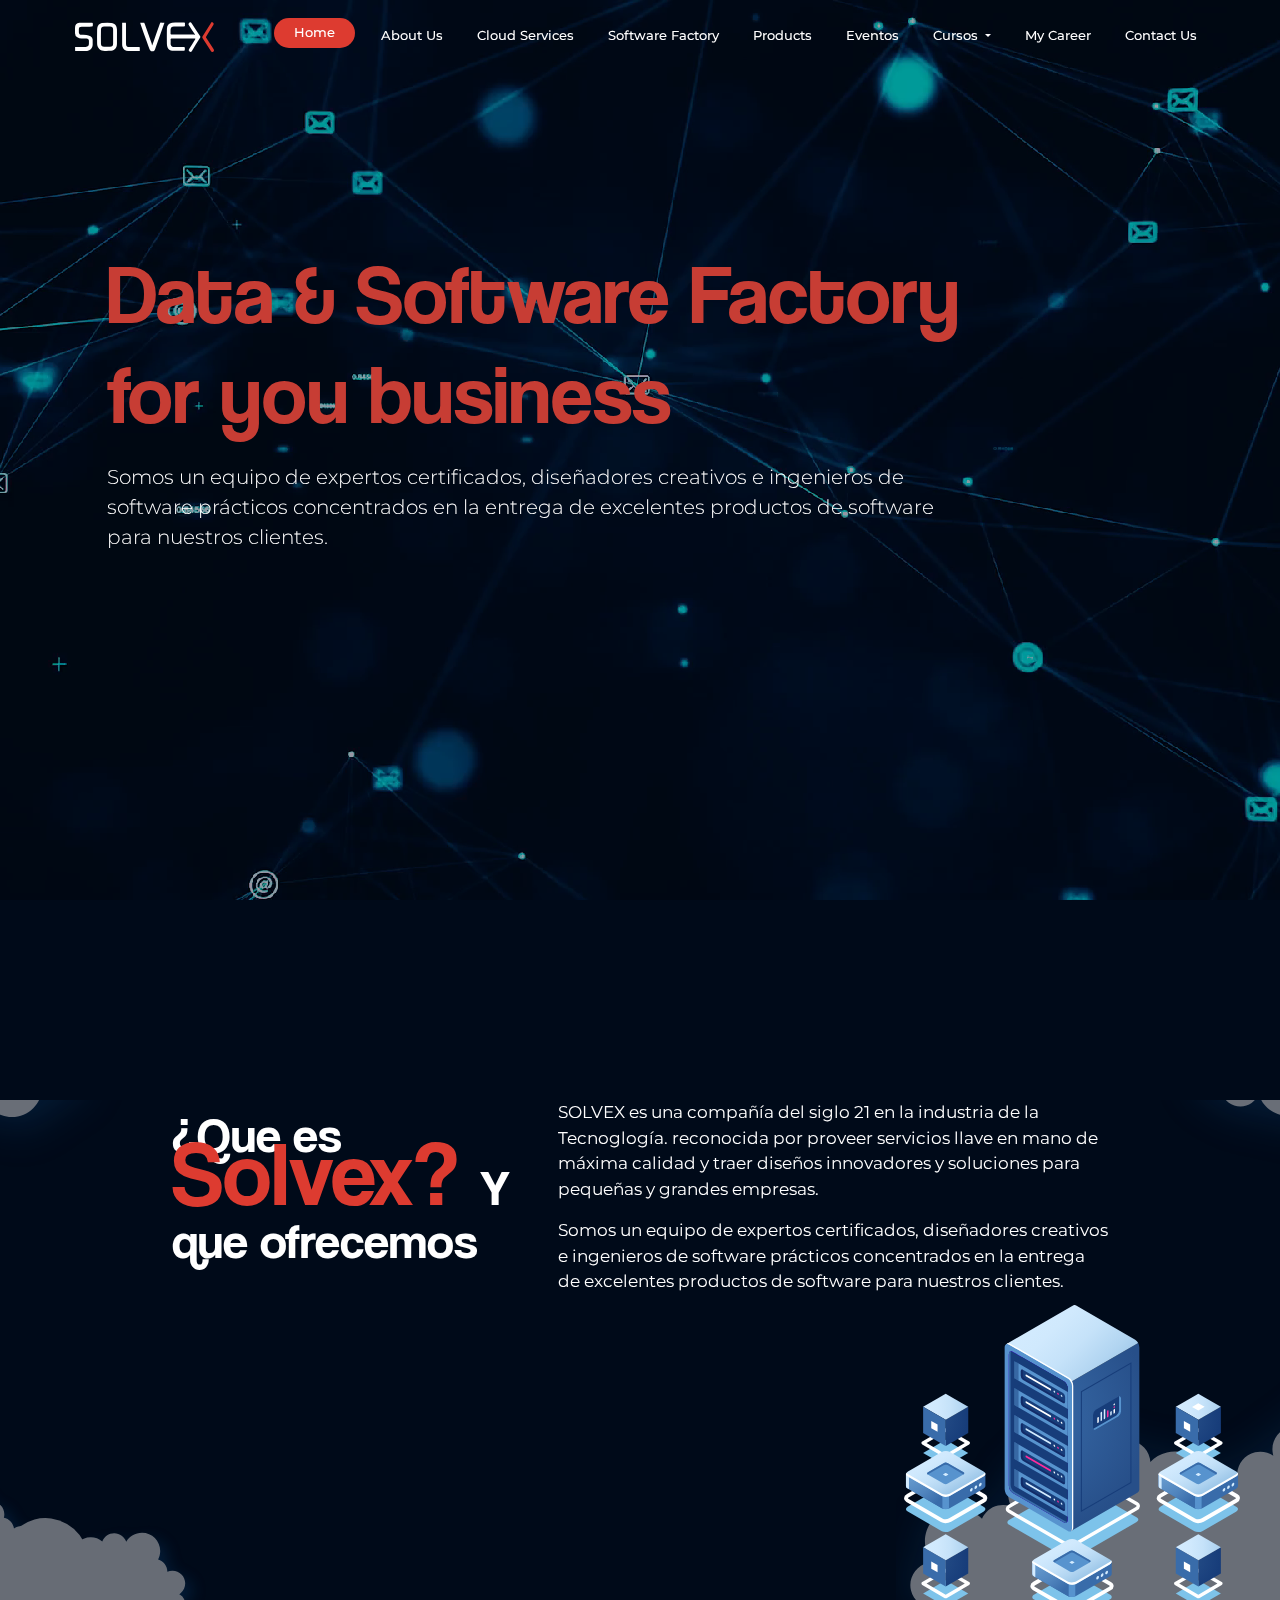
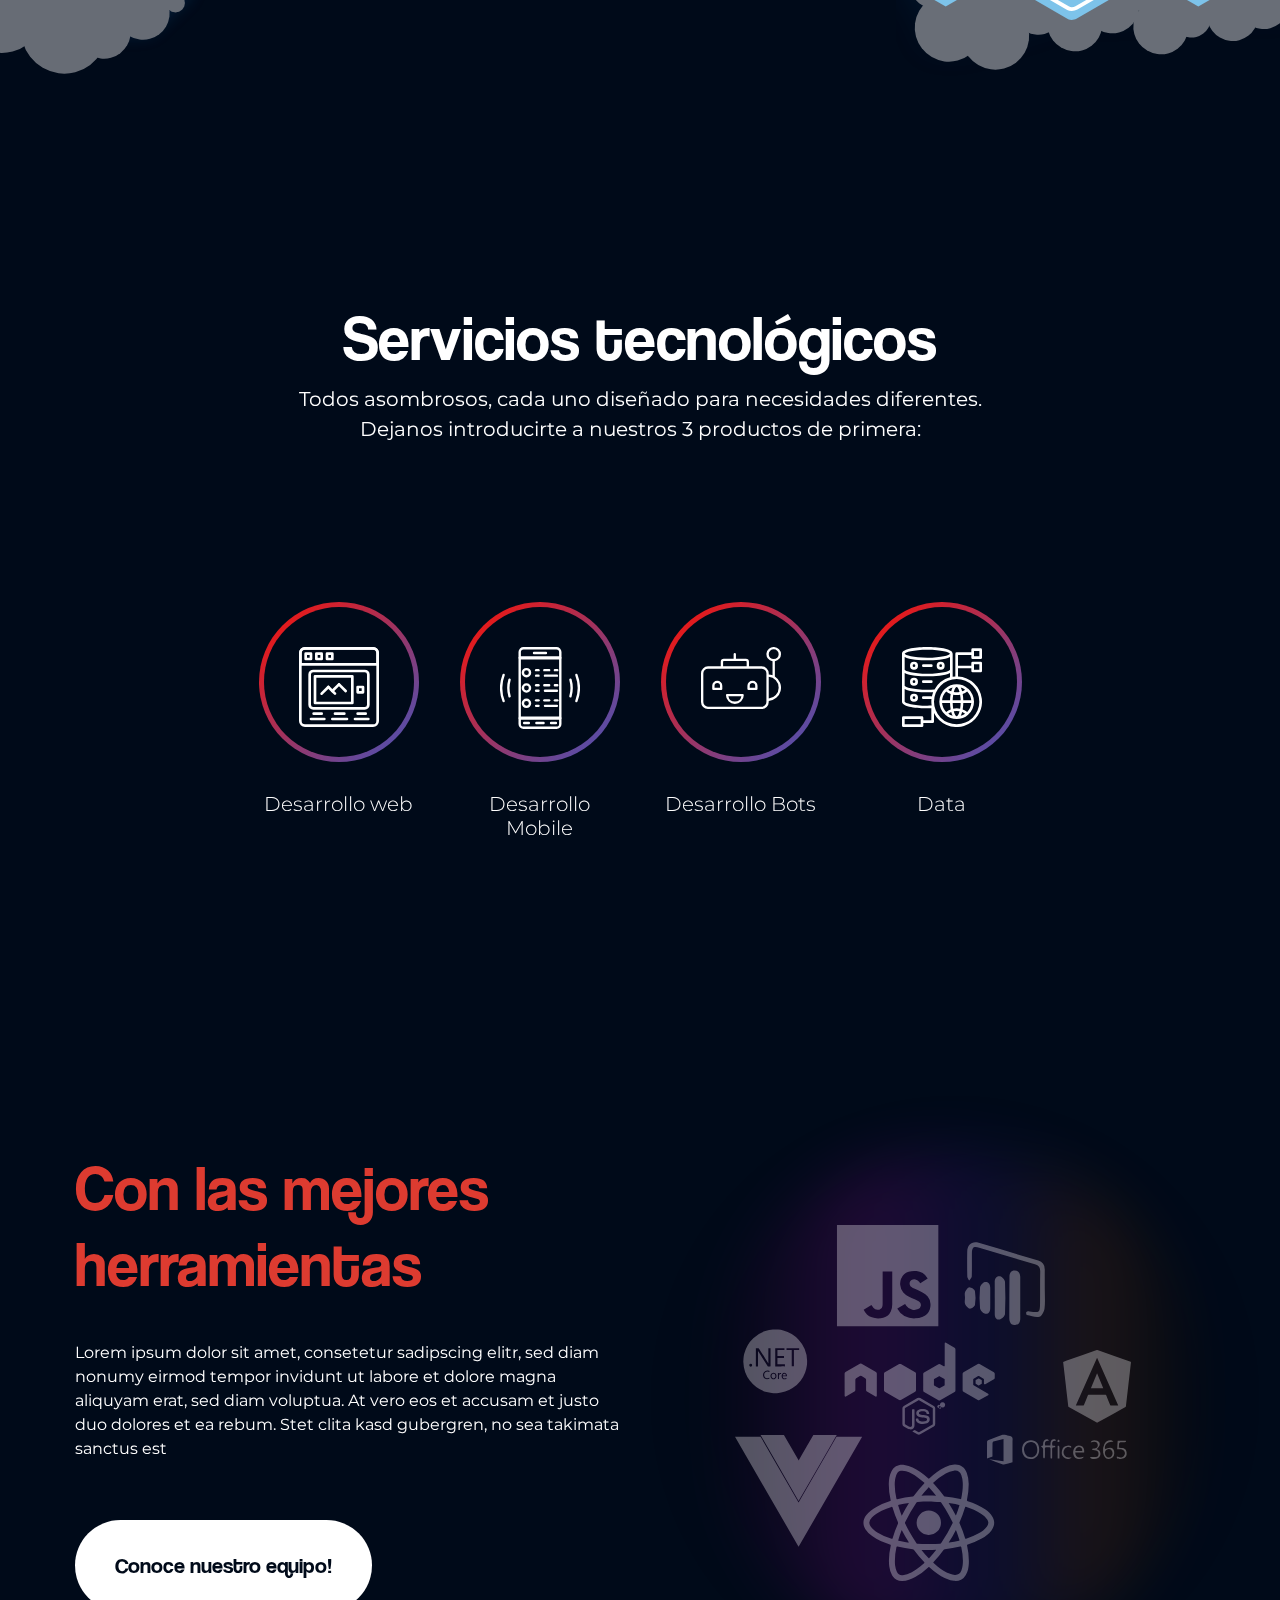
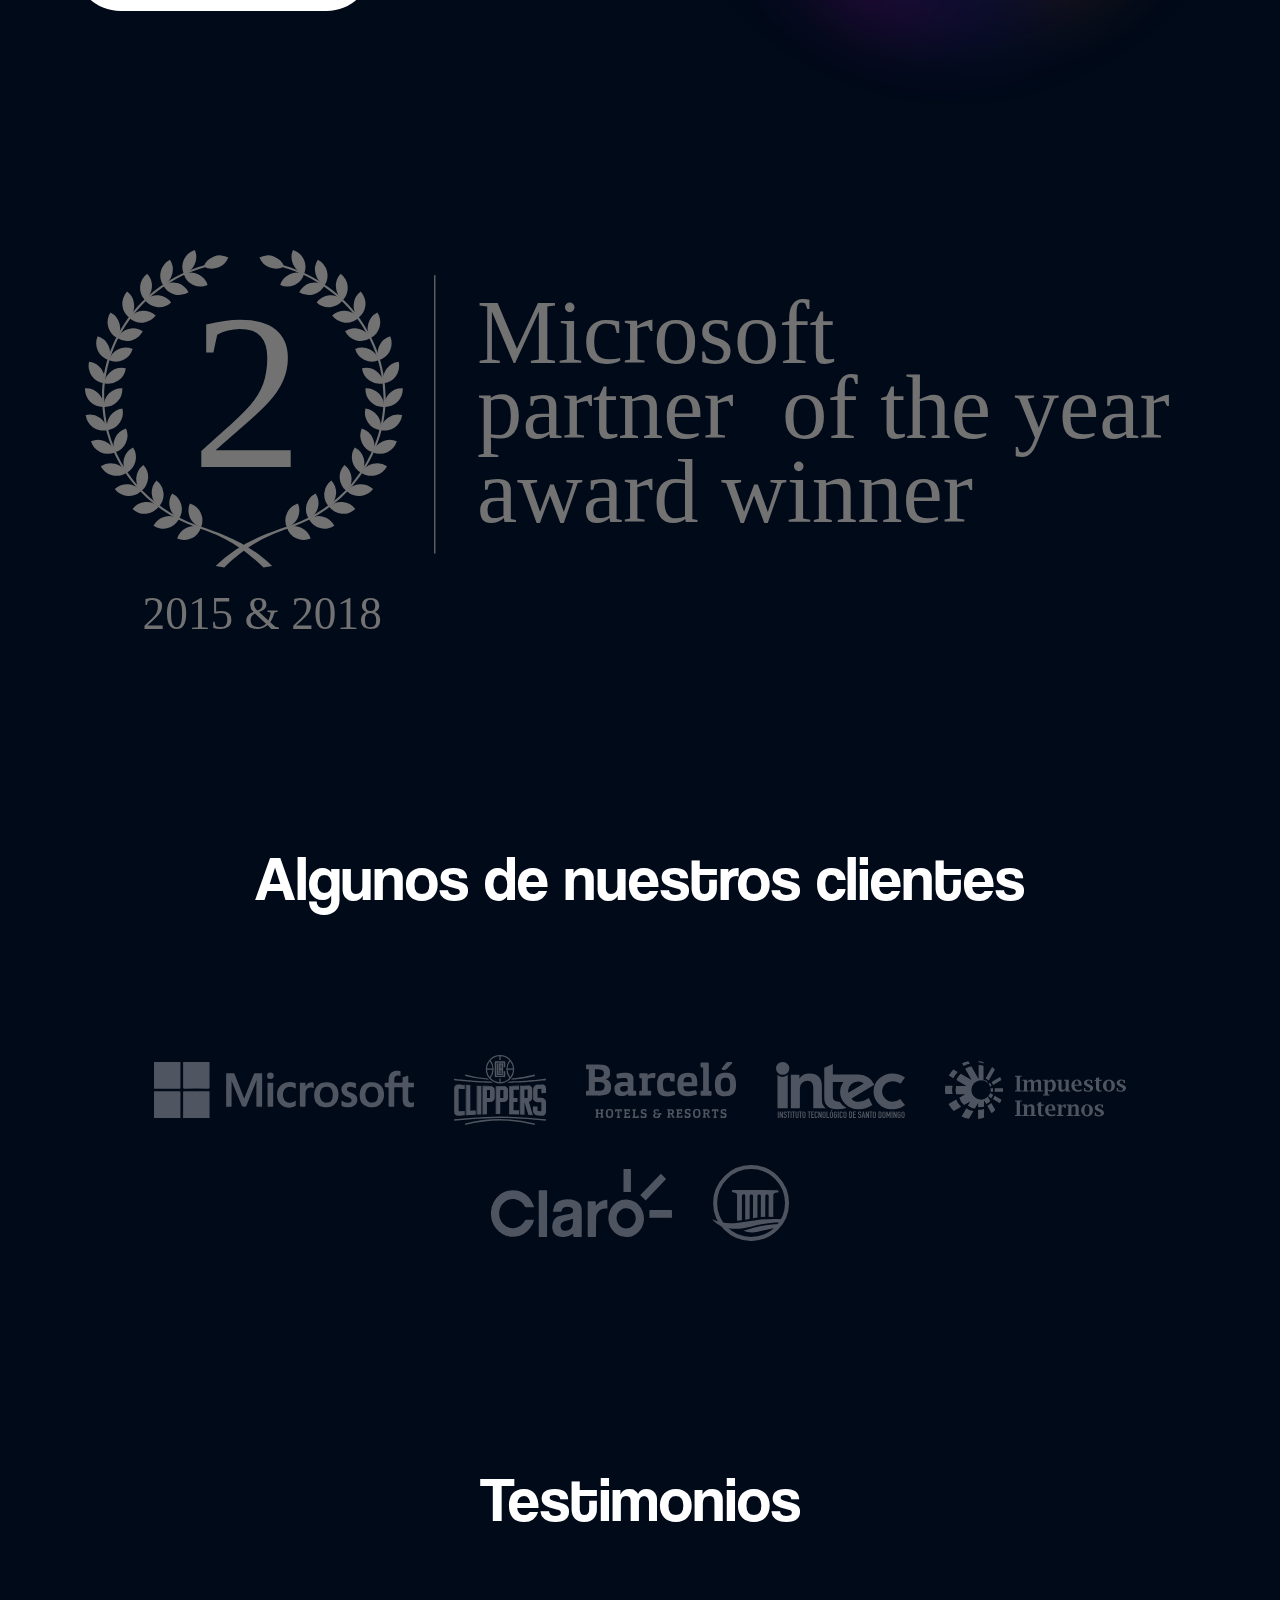
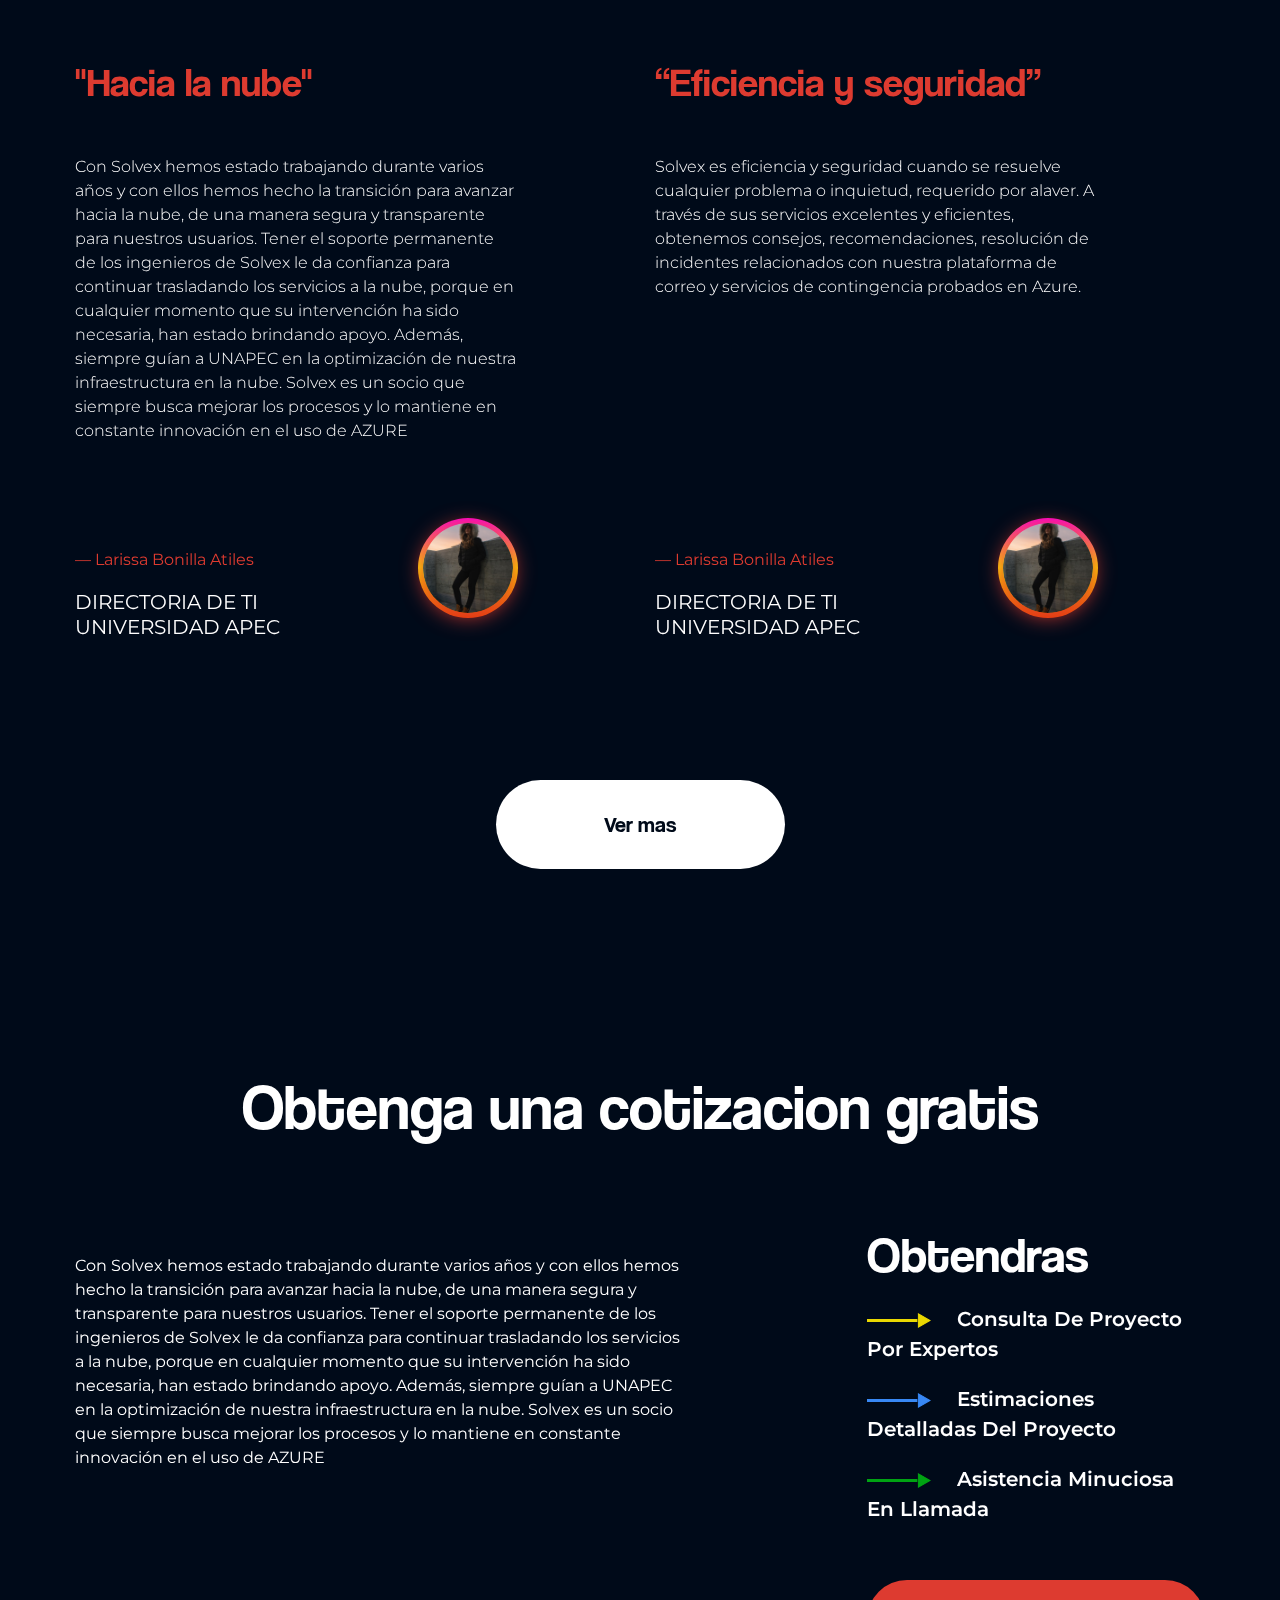
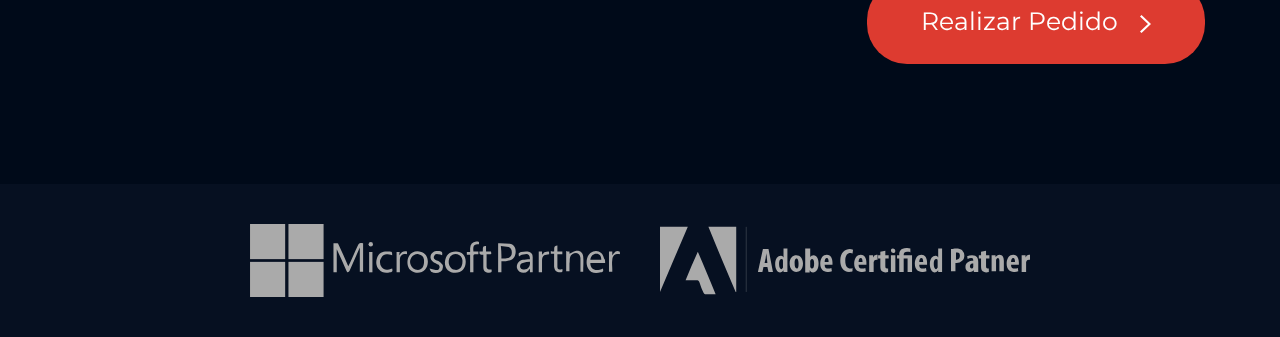
==== index.html @ 7a54dec5 "headers fixes" ====
<!DOCTYPE html>
<html lang="en">
  <head>
    <meta charset="utf-8" />
    <meta
      name="viewport"
      content="width=device-width, initial-scale=1, shrink-to-fit=no"
    />
    <link rel="stylesheet" href="css/bootstrap.css" />
    <link rel="stylesheet" href="css/owl/owl.theme.default.css" />
    <link rel="stylesheet" href="css/owl/owl.carousel.css" />
    <link rel="stylesheet" href="css/style.css" />
    <title>Solvex</title>
  </head>

  <body>
    <div class="magic"></div>
    <header>
      <!-- <img
        class="back-header rellax"
        src="./assets/images/bg-header-home.png"
        alt=""
      /> -->
      <video
        class="back-header rellax"
        src="./assets/images/bg-header.mp4"
        autoplay
        loop
      ></video>
      <nav class="navbar navbar-expand-lg navbar-light bg-light ">
        <div class="container container-atsj">
          <a class="navbar-brand text-white" href="index.html"
            ><img src="./assets/images/logo-svg.svg" alt="" />
          </a>
          <button
            class="navbar-toggler"
            type="button"
            data-toggle="collapse"
            data-target="#navbarSupportedContent"
            aria-controls="navbarSupportedContent"
            aria-expanded="false"
            aria-label="Toggle navigation"
          >
            <span class="navbar-toggler-icon"></span>
          </button>

          <div class="collapse navbar-collapse" id="navbarSupportedContent">
            <ul class="navbar-nav">
              <li class="nav-item ">
                <a class="nav-link active" href="#">Home</a>
              </li>
              <li class="nav-item">
                <a class="nav-link" href="about.html">About Us</a>
              </li>
              <li class="nav-item">
                <a class="nav-link" href="mccp.html">Cloud Services</a>
              </li>
              <li class="nav-item">
                <a class="nav-link" href="factory.html">Software Factory</a>
              </li>
              <li class="nav-item">
                <a class="nav-link" href="products.html">Products</a>
              </li>
              <li class="nav-item">
                <a class="nav-link" href="events.html">Eventos</a>
              </li>
              <li class="nav-item dropdown">
                <a
                  class="nav-link dropdown-toggle"
                  href="#"
                  id="navbarDropdown"
                  role="button"
                  data-toggle="dropdown"
                  aria-haspopup="true"
                  aria-expanded="false"
                >
                  Cursos
                </a>
                <div class="dropdown-menu" aria-labelledby="navbarDropdown">
                  <a class="dropdown-item" href="cursos.html"
                    >Proximos Cursos</a
                  >
                  <a class="dropdown-item" href="#">Catalogo de cursos</a>
                </div>
              </li>
              <li class="nav-item">
                <a class="nav-link" href="#">My career</a>
              </li>
              <li class="nav-item">
                <a class="nav-link" href="#">contact Us</a>
              </li>
            </ul>
          </div>
        </div>
      </nav>
      <div class="all-pl rellax" data-rellax-speed="7">
        <div class="container container-atsj">
          <div class="jumbotron  atsjcn ">
            <h1 class="display-4 ">
              Data & Software Factory for you business
            </h1>
            <p class="lead rellax " data-rellax-speed="-7">
              Somos un equipo de expertos certificados, diseñadores creativos e
              ingenieros de software prácticos concentrados en la entrega de
              excelentes productos de software para nuestros clientes.
            </p>
          </div>
        </div>
      </div>
    </header>
    <section class="content">
      <div class="us rellax">
        <img
          class="clouds cloud-1  rellax"
          data-rellax-speed="-3"
          src="./assets/images/cloud-1.png"
          alt=""
        />
        <img
          class="clouds cloud-2 rellax"
          data-rellax-speed="-3"
          src="./assets/images/cloud-2.png"
          alt=""
        />
        <img class="clouds cloud-3 " src="./assets/images/cloud-3.png" alt="" />
        <img class="clouds cloud-4 " src="./assets/images/cloud-4.png" alt="" />
        <img
          class="clouds serves-hq "
          src="./assets/images/serves-hq.svg"
          alt=""
        />
        <div class="container container-atsj">
          <div class="row">
            <div class="col-sm-12 col-lg-4 offset-lg-1">
              <div class="title">
                <div class="text-left">
                  <h2>
                    <span class="mini">¿Que es</span>
                    Solvex?
                    <span class="mini">Y que ofrecemos</span>
                  </h2>
                </div>
              </div>
            </div>
            <div class="col-sm-12 col-lg-6">
              <div class="definition mr-auto">
                <p class="ml-auto">
                  SOLVEX es una compañía del siglo 21 en la industria de la
                  Tecnoglogía. reconocida por proveer servicios llave en mano de
                  máxima calidad y traer diseños innovadores y soluciones para
                  pequeñas y grandes empresas.
                </p>

                <p>
                  Somos un equipo de expertos certificados, diseñadores
                  creativos e ingenieros de software prácticos concentrados en
                  la entrega de excelentes productos de software para nuestros
                  clientes.
                </p>
              </div>
            </div>
          </div>
        </div>
      </div>
      <div class="services">
        <div class="container container-atsj text-center">
          <div class="title">
            <div class="text d-block mx-auto">
              <h3>Servicios tecnológicos</h3>
              <p>
                Todos asombrosos, cada uno diseñado para necesidades diferentes.
                Dejanos introducirte a nuestros 3 productos de primera:
              </p>
            </div>
          </div>
          <div class="row justify-content-center text-center">
            <div class="col-sm-12 col-md-6 col-lg-3 ">
              <a href="#"
                ><div class="item-sx ">
                  <img src="./assets/images/web-cion.svg" alt="" /></div
              ></a>
              <div class="description">
                <a href="#"> <h4>Desarrollo web</h4></a>
              </div>
            </div>
            <div class="col-sm-12 col-md-6 col-lg-3 ">
              <div class="item-sx">
                <a href="#">
                  <img src="./assets/images/mobile-icon.svg" alt=""
                /></a>
              </div>
              <div class="description">
                <a href="#"> <h4>Desarrollo Mobile</h4></a>
              </div>
            </div>
            <div class="col-sm-12 col-md-6 col-lg-3 ">
              <div class="item-sx">
                <a href=""> <img src="./assets/images/bot-icon.svg" alt=""/></a>
              </div>
              <div class="description">
                <a href=""> <h4>Desarrollo Bots</h4></a>
              </div>
            </div>
            <div class="col-sm-12 col-md-6 col-lg-3">
              <div class="item-sx">
                <a href=""><img src="./assets/images/data-icon.svg" alt=""/></a>
              </div>
              <div class="description">
                <a href=""> <h4>Data</h4></a>
              </div>
            </div>
          </div>
        </div>
      </div>
      <div class="tools">
        <div class="container container-atsj">
          <div class="row">
            <div class="col-sm-12 col-lg-6">
              <div class="item-sx">
                <div class="title">
                  <h3>Con las mejores herramientas</h3>
                </div>
                <div class="paraf">
                  <p>
                    Lorem ipsum dolor sit amet, consetetur sadipscing elitr, sed
                    diam nonumy eirmod tempor invidunt ut labore et dolore magna
                    aliquyam erat, sed diam voluptua. At vero eos et accusam et
                    justo duo dolores et ea rebum. Stet clita kasd gubergren, no
                    sea takimata sanctus est
                  </p>
                </div>
                <button class="btn">
                  Conoce nuestro equipo!
                </button>
              </div>
            </div>
            <div class="col-sm-12 col-lg-6">
              <div class="item-bg">
                <img src="./assets/images/tools-dev.svg" alt="" />
                <div class="blured"></div>
              </div>
            </div>
          </div>
        </div>
      </div>
      <div class="patner alfa" id="partner-content">
        <div class="container alfa">
          <div class="row alfa">
            <div class="col-sm-12 mx-auto alfa">
              <div class="item-sx alfa">
                <img class="alfa" src="./assets/images/patner-img.svg" alt="" />
              </div>
            </div>
          </div>
        </div>
      </div>
      <div class="clients">
        <div class="container container-atsj">
          <div class="title">
            <h3>
              Algunos de nuestros clientes
            </h3>
          </div>
          <div class="client-logos text-center">
            <div class="item">
              <img src="./assets/images/miscrosoft.svg" alt="" />
            </div>
            <div class="item">
              <img src="./assets/images/clippers.svg" alt="" />
            </div>
            <div class="item">
              <img src="./assets/images/barcelo.svg" alt="" />
            </div>
            <div class="item">
              <img src="./assets/images/Logo-INTEC.svg" alt="" />
            </div>
            <div class="item">
              <img src="./assets/images/dgii.svg" alt="" />
            </div>
            <div class="item">
              <img src="./assets/images/claro.svg" alt="" />
            </div>
            <div class="item">
              <img src="./assets/images/tribunal.svg" alt="" />
            </div>
          </div>
        </div>
      </div>
      <div class="trust">
        <div class="container container-atsj">
          <div class="title">
            <h3 class="text-center">
              Testimonios
            </h3>
          </div>
          <div class="row desktop-trust">
            <div class="col-sm-12 col-lg-6">
              <div class="content-sx">
                <div class="title">
                  <h4>"Hacia la nube"</h4>
                </div>
                <div class="paraf">
                  <p>
                    Con Solvex hemos estado trabajando durante varios años y con
                    ellos hemos hecho la transición para avanzar hacia la nube,
                    de una manera segura y transparente para nuestros usuarios.
                    Tener el soporte permanente de los ingenieros de Solvex le
                    da confianza para continuar trasladando los servicios a la
                    nube, porque en cualquier momento que su intervención ha
                    sido necesaria, han estado brindando apoyo. Además, siempre
                    guían a UNAPEC en la optimización de nuestra infraestructura
                    en la nube. Solvex es un socio que siempre busca mejorar los
                    procesos y lo mantiene en constante innovación en el uso de
                    AZURE
                  </p>
                </div>
                <div class="footer-item">
                  <div class="autor">
                    <a href="#">— Larissa Bonilla Atiles</a>
                    <div class="job">
                      <p>Directoria de TI</p>
                      <p>UNIVERSIDAD APEC</p>
                    </div>
                  </div>
                  <div class="profile">
                    <a href="#">
                      <img src="./assets/images/profile-autor.png" alt="" />
                    </a>
                  </div>
                </div>
              </div>
            </div>
            <div class="col-sm-12 col-lg-6">
              <div class="content-sx">
                <div class="title">
                  <h4>“Eficiencia y seguridad”</h4>
                </div>
                <div class="paraf">
                  <p>
                    Solvex es eficiencia y seguridad cuando se resuelve
                    cualquier problema o inquietud, requerido por alaver. A
                    través de sus servicios excelentes y eficientes, obtenemos
                    consejos, recomendaciones, resolución de incidentes
                    relacionados con nuestra plataforma de correo y servicios de
                    contingencia probados en Azure.
                  </p>
                </div>
                <div class="footer-item">
                  <div class="autor">
                    <a href="#">— Larissa Bonilla Atiles</a>
                    <div class="job">
                      <p>Directoria de TI</p>
                      <p>UNIVERSIDAD APEC</p>
                    </div>
                  </div>
                  <div class="profile">
                    <a href="#">
                      <img src="./assets/images/profile-autor.png" alt="" />
                    </a>
                  </div>
                </div>
              </div>
            </div>
          </div>
          <div class="owl-carousel owl-theme">
            <div>
              <div class="content-sx">
                <div class="title">
                  <h4>"Hacia la nube"</h4>
                </div>
                <div class="paraf">
                  <p>
                    Con Solvex hemos estado trabajando durante varios años y con
                    ellos hemos hecho la transición para avanzar hacia la nube,
                    de una manera segura y transparente para nuestros usuarios.
                    Tener el soporte permanente de los ingenieros de Solvex le
                    da confianza para continuar trasladando los servicios a la
                    nube, porque en cualquier momento que su intervención ha
                    sido necesaria, han estado brindando apoyo. Además, siempre
                    guían a UNAPEC en la optimización de nuestra infraestructura
                    en la nube. Solvex es un socio que siempre busca mejorar los
                    procesos y lo mantiene en constante innovación en el uso de
                    AZURE
                  </p>
                </div>
                <div class="footer-item">
                  <div class="autor">
                    <a href="#">— Larissa Bonilla Atiles</a>
                    <div class="job">
                      <p>Directoria de TI</p>
                      <p>UNIVERSIDAD APEC</p>
                    </div>
                  </div>
                  <div class="profile">
                    <a href="#">
                      <img src="./assets/images/profile-autor.png" alt="" />
                    </a>
                  </div>
                </div>
              </div>
            </div>
            <div>
              <div class="content-sx">
                <div class="title">
                  <h4>"Hacia la nube"</h4>
                </div>
                <div class="paraf">
                  <p>
                    Con Solvex hemos estado trabajando durante varios años y con
                    ellos hemos hecho la transición para avanzar hacia la nube,
                    de una manera segura y transparente para nuestros usuarios.
                    Tener el soporte permanente de los ingenieros de Solvex le
                    da confianza para continuar trasladando los servicios a la
                    nube, porque en cualquier momento que su intervención ha
                    sido necesaria, han estado brindando apoyo. Además, siempre
                    guían a UNAPEC en la optimización de nuestra infraestructura
                    en la nube. Solvex es un socio que siempre busca mejorar los
                    procesos y lo mantiene en constante innovación en el uso de
                    AZURE
                  </p>
                </div>
                <div class="footer-item">
                  <div class="autor">
                    <a href="#">— Larissa Bonilla Atiles</a>
                    <div class="job">
                      <p>Directoria de TI</p>
                      <p>UNIVERSIDAD APEC</p>
                    </div>
                  </div>
                  <div class="profile">
                    <a href="#">
                      <img src="./assets/images/profile-autor.png" alt="" />
                    </a>
                  </div>
                </div>
              </div>
            </div>
            <div>
              <div class="content-sx">
                <div class="title">
                  <h4>"Hacia la nube"</h4>
                </div>
                <div class="paraf">
                  <p>
                    Con Solvex hemos estado trabajando durante varios años y con
                    ellos hemos hecho la transición para avanzar hacia la nube,
                    de una manera segura y transparente para nuestros usuarios.
                    Tener el soporte permanente de los ingenieros de Solvex le
                    da confianza para continuar trasladando los servicios a la
                    nube, porque en cualquier momento que su intervención ha
                    sido necesaria, han estado brindando apoyo. Además, siempre
                    guían a UNAPEC en la optimización de nuestra infraestructura
                    en la nube. Solvex es un socio que siempre busca mejorar los
                    procesos y lo mantiene en constante innovación en el uso de
                    AZURE
                  </p>
                </div>
                <div class="footer-item">
                  <div class="autor">
                    <a href="#">— Larissa Bonilla Atiles</a>
                    <div class="job">
                      <p>Directoria de TI</p>
                      <p>UNIVERSIDAD APEC</p>
                    </div>
                  </div>
                  <div class="profile">
                    <a href="#">
                      <img src="./assets/images/profile-autor.png" alt="" />
                    </a>
                  </div>
                </div>
              </div>
            </div>
            <div>
              <div class="content-sx">
                <div class="title">
                  <h4>"Hacia la nube"</h4>
                </div>
                <div class="paraf">
                  <p>
                    Con Solvex hemos estado trabajando durante varios años y con
                    ellos hemos hecho la transición para avanzar hacia la nube,
                    de una manera segura y transparente para nuestros usuarios.
                    Tener el soporte permanente de los ingenieros de Solvex le
                    da confianza para continuar trasladando los servicios a la
                    nube, porque en cualquier momento que su intervención ha
                    sido necesaria, han estado brindando apoyo. Además, siempre
                    guían a UNAPEC en la optimización de nuestra infraestructura
                    en la nube. Solvex es un socio que siempre busca mejorar los
                    procesos y lo mantiene en constante innovación en el uso de
                    AZURE
                  </p>
                </div>
                <div class="footer-item">
                  <div class="autor">
                    <a href="#">— Larissa Bonilla Atiles</a>
                    <div class="job">
                      <p>Directoria de TI</p>
                      <p>UNIVERSIDAD APEC</p>
                    </div>
                  </div>
                  <div class="profile">
                    <a href="#">
                      <img src="./assets/images/profile-autor.png" alt="" />
                    </a>
                  </div>
                </div>
              </div>
            </div>
            <div>
              <div class="content-sx">
                <div class="title">
                  <h4>"Hacia la nube"</h4>
                </div>
                <div class="paraf">
                  <p>
                    Con Solvex hemos estado trabajando durante varios años y con
                    ellos hemos hecho la transición para avanzar hacia la nube,
                    de una manera segura y transparente para nuestros usuarios.
                    Tener el soporte permanente de los ingenieros de Solvex le
                    da confianza para continuar trasladando los servicios a la
                    nube, porque en cualquier momento que su intervención ha
                    sido necesaria, han estado brindando apoyo. Además, siempre
                    guían a UNAPEC en la optimización de nuestra infraestructura
                    en la nube. Solvex es un socio que siempre busca mejorar los
                    procesos y lo mantiene en constante innovación en el uso de
                    AZURE
                  </p>
                </div>
                <div class="footer-item">
                  <div class="autor">
                    <a href="#">— Larissa Bonilla Atiles</a>
                    <div class="job">
                      <p>Directoria de TI</p>
                      <p>UNIVERSIDAD APEC</p>
                    </div>
                  </div>
                  <div class="profile">
                    <a href="#">
                      <img src="./assets/images/profile-autor.png" alt="" />
                    </a>
                  </div>
                </div>
              </div>
            </div>
            <div>
              <div class="content-sx">
                <div class="title">
                  <h4>"Hacia la nube"</h4>
                </div>
                <div class="paraf">
                  <p>
                    Con Solvex hemos estado trabajando durante varios años y con
                    ellos hemos hecho la transición para avanzar hacia la nube,
                    de una manera segura y transparente para nuestros usuarios.
                    Tener el soporte permanente de los ingenieros de Solvex le
                    da confianza para continuar trasladando los servicios a la
                    nube, porque en cualquier momento que su intervención ha
                    sido necesaria, han estado brindando apoyo. Además, siempre
                    guían a UNAPEC en la optimización de nuestra infraestructura
                    en la nube. Solvex es un socio que siempre busca mejorar los
                    procesos y lo mantiene en constante innovación en el uso de
                    AZURE
                  </p>
                </div>
                <div class="footer-item">
                  <div class="autor">
                    <a href="#">— Larissa Bonilla Atiles</a>
                    <div class="job">
                      <p>Directoria de TI</p>
                      <p>UNIVERSIDAD APEC</p>
                    </div>
                  </div>
                  <div class="profile">
                    <a href="#">
                      <img src="./assets/images/profile-autor.png" alt="" />
                    </a>
                  </div>
                </div>
              </div>
            </div>
            <div>
              <div class="content-sx">
                <div class="title">
                  <h4>"Hacia la nube"</h4>
                </div>
                <div class="paraf">
                  <p>
                    Con Solvex hemos estado trabajando durante varios años y con
                    ellos hemos hecho la transición para avanzar hacia la nube,
                    de una manera segura y transparente para nuestros usuarios.
                    Tener el soporte permanente de los ingenieros de Solvex le
                    da confianza para continuar trasladando los servicios a la
                    nube, porque en cualquier momento que su intervención ha
                    sido necesaria, han estado brindando apoyo. Además, siempre
                    guían a UNAPEC en la optimización de nuestra infraestructura
                    en la nube. Solvex es un socio que siempre busca mejorar los
                    procesos y lo mantiene en constante innovación en el uso de
                    AZURE
                  </p>
                </div>
                <div class="footer-item">
                  <div class="autor">
                    <a href="#">— Larissa Bonilla Atiles</a>
                    <div class="job">
                      <p>Directoria de TI</p>
                      <p>UNIVERSIDAD APEC</p>
                    </div>
                  </div>
                  <div class="profile">
                    <a href="#">
                      <img src="./assets/images/profile-autor.png" alt="" />
                    </a>
                  </div>
                </div>
              </div>
            </div>
            <div>
              <div class="content-sx">
                <div class="title">
                  <h4>"Hacia la nube"</h4>
                </div>
                <div class="paraf">
                  <p>
                    Con Solvex hemos estado trabajando durante varios años y con
                    ellos hemos hecho la transición para avanzar hacia la nube,
                    de una manera segura y transparente para nuestros usuarios.
                    Tener el soporte permanente de los ingenieros de Solvex le
                    da confianza para continuar trasladando los servicios a la
                    nube, porque en cualquier momento que su intervención ha
                    sido necesaria, han estado brindando apoyo. Además, siempre
                    guían a UNAPEC en la optimización de nuestra infraestructura
                    en la nube. Solvex es un socio que siempre busca mejorar los
                    procesos y lo mantiene en constante innovación en el uso de
                    AZURE
                  </p>
                </div>
                <div class="footer-item">
                  <div class="autor">
                    <a href="#">— Larissa Bonilla Atiles</a>
                    <div class="job">
                      <p>Directoria de TI</p>
                      <p>UNIVERSIDAD APEC</p>
                    </div>
                  </div>
                  <div class="profile">
                    <a href="#">
                      <img src="./assets/images/profile-autor.png" alt="" />
                    </a>
                  </div>
                </div>
              </div>
            </div>
            <div>
              <div class="content-sx">
                <div class="title">
                  <h4>"Hacia la nube"</h4>
                </div>
                <div class="paraf">
                  <p>
                    Con Solvex hemos estado trabajando durante varios años y con
                    ellos hemos hecho la transición para avanzar hacia la nube,
                    de una manera segura y transparente para nuestros usuarios.
                    Tener el soporte permanente de los ingenieros de Solvex le
                    da confianza para continuar trasladando los servicios a la
                    nube, porque en cualquier momento que su intervención ha
                    sido necesaria, han estado brindando apoyo. Además, siempre
                    guían a UNAPEC en la optimización de nuestra infraestructura
                    en la nube. Solvex es un socio que siempre busca mejorar los
                    procesos y lo mantiene en constante innovación en el uso de
                    AZURE
                  </p>
                </div>
                <div class="footer-item">
                  <div class="autor">
                    <a href="#">— Larissa Bonilla Atiles</a>
                    <div class="job">
                      <p>Directoria de TI</p>
                      <p>UNIVERSIDAD APEC</p>
                    </div>
                  </div>
                  <div class="profile">
                    <a href="#">
                      <img src="./assets/images/profile-autor.png" alt="" />
                    </a>
                  </div>
                </div>
              </div>
            </div>
          </div>
          <div class="btn-client text-center">
            Ver mas
          </div>
        </div>
      </div>

      <div class="cost">
        <div class="container container-atsj text-center">
          <h3>Obtenga una cotizacion gratis</h3>

          <div class="items d-flex flex-column flex-sm-column flex-lg-row ">
            <div class="left">
              <div class="title">
                <p>
                  Con Solvex hemos estado trabajando durante varios años y con
                  ellos hemos hecho la transición para avanzar hacia la nube, de
                  una manera segura y transparente para nuestros usuarios. Tener
                  el soporte permanente de los ingenieros de Solvex le da
                  confianza para continuar trasladando los servicios a la nube,
                  porque en cualquier momento que su intervención ha sido
                  necesaria, han estado brindando apoyo. Además, siempre guían a
                  UNAPEC en la optimización de nuestra infraestructura en la
                  nube. Solvex es un socio que siempre busca mejorar los
                  procesos y lo mantiene en constante innovación en el uso de
                  AZURE
                </p>
              </div>
            </div>
            <div class="right">
              <h3>Obtendras</h3>
              <ul>
                <li>
                  <img src="./assets/images/arrow-yellow.svg" alt="" /> Consulta
                  De Proyecto Por Expertos
                </li>
                <li>
                  <img src="./assets/images/arrow-blue.svg" alt="" />
                  Estimaciones Detalladas Del Proyecto
                </li>
                <li>
                  <img src="./assets/images/arrow-green.svg" alt="" />
                  Asistencia Minuciosa En Llamada
                </li>
              </ul>
              <div class="btn">
                Realizar Pedido
                <img src="./assets/images/arrow-white-btn.svg" alt="" />
              </div>
            </div>
          </div>
        </div>
      </div>
      <div class="logo-patner">
        <div class="container container-atsj">
          <div class="items">
            <img src="./assets/images/ms-b-logo.svg" alt="" />
            <img src="./assets/images/adobe-b-logo.svg" alt="" />
          </div>
        </div>
      </div>
    </section>
    <footer></footer>
    <script
      src="https://code.jquery.com/jquery-3.4.1.slim.min.js"
      integrity="sha384-J6qa4849blE2+poT4WnyKhv5vZF5SrPo0iEjwBvKU7imGFAV0wwj1yYfoRSJoZ+n"
      crossorigin="anonymous"
    ></script>
    <script
      src="https://cdn.jsdelivr.net/npm/popper.js@1.16.0/dist/umd/popper.min.js"
      integrity="sha384-Q6E9RHvbIyZFJoft+2mJbHaEWldlvI9IOYy5n3zV9zzTtmI3UksdQRVvoxMfooAo"
      crossorigin="anonymous"
    ></script>
    <script src="js/bootstrap.min.js"></script>
    <script src="js/rellax.min.js"></script>
    <script src="js/owl.carousel.min.js"></script>
    <script src="js/main.js"></script>
  </body>
</html>
---- css/style.css ----
@charset "UTF-8";
@import url("https://fonts.googleapis.com/css?family=Montserrat:100,100i,200,200i,300,300i,400,400i,500,500i,600,600i,700,700i,800,800i,900,900i&display=swap");
@import url("https://fonts.googleapis.com/css?family=Montserrat:100,100i,200,200i,300,300i,400,400i,500,500i,600,600i,700,700i,800,800i,900,900i&display=swap");
.btn-big, html body #section-about .content .btn, html body .content .trust .btn-client, html body .content .tools .item-sx .btn {
  width: 200px/340px;
  padding: 28px 39px;
  font-size: 22px;
  font-family: coolvetica;
  background-color: #fff;
  color: #000a19;
  border-radius: 60px;
  margin-top: 43px;
  transition: 0.3s all ease-in-out;
}
.btn-big:hover, html body #section-about .content .btn:hover, html body .content .trust .btn-client:hover, html body .content .tools .item-sx .btn:hover {
  transform: scale(1.1);
}

@font-face {
  font-family: coolvetica;
  src: url(../assets/fonts/coolvetica-rg.ttf);
}
@keyframes float {
  0% {
    transform: translatey(0px);
  }
  50% {
    transform: translatey(-20px);
  }
  100% {
    transform: translatey(0px);
  }
}
@keyframes gradient {
  0% {
    background-position: 0% 50%;
  }
  50% {
    background-position: 100% 50%;
  }
  100% {
    background-position: 0% 50%;
  }
}
@-moz-keyframes rotatecircle {
  0% {
    -moz-transform: rotate(0deg);
  }
  100% {
    -moz-transform: rotate(-360deg);
  }
}
* {
  margin: 0;
  padding: 0;
  box-sizing: border-box;
}

html {
  height: 100%;
  width: 100%;
}
html body {
  background: #000a19;
  height: 100%;
  width: 100%;
  font-family: "Montserrat", sans-serif;
  overflow-x: hidden;
}
html body .container-atsj {
  max-width: 1640px;
}
html body header {
  height: 100%;
  width: 100%;
  transition: all ease-in-out 0.6s;
  position: relative;
}
html body header video {
  opacity: 0.6;
}
html body header .back-header {
  position: absolute;
  top: 0 !important;
  height: 100%;
  width: 100%;
  object-fit: cover;
  z-index: -1;
}
html body header .navbar {
  background-color: transparent !important;
  padding-top: 15px;
  position: fixed !important;
  width: 100%;
  z-index: 10;
  top: 0;
  left: 0;
}
html body header .navbar .container-atsj .navbar-brand {
  margin-right: 60px;
}
html body header .navbar .container-atsj ul {
  display: flex;
  flex-flow: row;
  justify-content: space-between !important;
  width: 100%;
}
html body header .navbar .container-atsj ul li a {
  color: #fff !important;
  text-transform: capitalize;
  font-size: 13px;
  font-weight: 500;
}
html body header .navbar .container-atsj ul li .active {
  padding: 5px 20px;
  border-radius: 30px;
  background-color: #dd3b30;
}
html body header .navbar .container-atsj ul li .dropdown-menu {
  background-color: #162539 !important;
}
html body header .navbar .container-atsj ul li .dropdown-menu a:hover {
  background-color: #000a19;
}
html body header .navbar .container-atsj button span {
  background-image: url(../assets/images/button-icon.svg) !important;
  background-size: 105%;
}
html body header .new-nav {
  background-color: black !important;
  box-shadow: 0px 8px 20px rgba(221, 60, 48, 0.16);
}
html body header .all-pl {
  position: relative;
  padding-top: 14%;
}
html body header .all-pl .atsjcn {
  background-color: transparent;
  max-width: 940px;
}
html body header .all-pl .atsjcn h1 {
  font-family: coolvetica;
  color: #c73d34;
  font-size: 83px;
}
html body header .all-pl .atsjcn p {
  color: white;
  margin-top: 20px;
}
html body header .vineta-solvex {
  position: absolute;
  z-index: 1;
  right: -40px;
}
@media screen and (max-width: 991px) {
  html body header .vineta-solvex {
    display: none;
  }
}
html body .sub-header {
  min-height: 450px;
}
html body .sub-header .all-pl {
  padding-top: 6%;
}
html body .sub-header .all-pl .container-atsj .atsjcn {
  background-color: transparent;
  margin: unset !important;
}
html body .sub-header .all-pl .container-atsj .atsjcn h1 {
  font-family: coolvetica;
  color: #c73d34;
  font-size: 83px;
}
html body .sub-header .all-pl .container-atsj .atsjcn p {
  max-width: 700px;
  font-size: 28px;
}
html body .sub-header .all-pl .container-atsj .image img {
  width: 80%;
}
html body .content {
  color: #fff;
}
html body .content .title {
  margin-bottom: 120px;
}
html body .content .us {
  min-height: 600px;
  position: relative;
  z-index: 1;
  overflow: hidden;
  margin-top: 200px;
}
html body .content .us .clouds {
  position: absolute;
}
html body .content .us .cloud-1 {
  top: -140px;
  left: -140px;
}
html body .content .us .cloud-2 {
  right: -140px;
  top: -140px;
}
html body .content .us .cloud-3 {
  bottom: 10px;
  left: -140px;
}
html body .content .us .cloud-4 {
  right: -140px;
  bottom: 10px;
}
html body .content .us .serves-hq {
  bottom: 80px;
  right: 100px;
  animation: float 2.5s ease-in-out infinite;
}
html body .content .us .container-atsj .text-left {
  max-width: 440px;
}
html body .content .us .container-atsj .text-left h2 {
  font-size: 133px;
  font-family: coolvetica;
  margin-bottom: 0;
  margin-top: -10x;
  color: #dd3b30;
  line-height: 64px;
}
html body .content .us .container-atsj .text-left h2 .mini {
  font-size: 63px;
  color: #fff;
  font-family: coolvetica;
  margin-bottom: 0;
}
html body .content .us .container-atsj .definition p {
  font-size: 20px;
}
@media screen and (max-width: 1440px) {
  html body .content .us .container-atsj .definition p {
    font-size: 17px;
  }
}
html body .content .services {
  width: 100%;
  margin-top: 200px;
  min-height: 650px;
}
html body .content .services .text {
  max-width: 700px;
}
html body .content .services .text h3 {
  font-family: coolvetica;
  font-size: 63px;
}
html body .content .services .text p {
  font-size: 20px;
  margin-top: 0px;
}
html body .content .services .row {
  margin: 163px;
}
html body .content .services .item-sx {
  width: 190px;
  height: 190px;
  display: block;
  margin: 0 auto;
  border-radius: 100%;
  position: relative;
  padding-top: 20px;
  background-color: #000a19;
  transition: 0.3s ease-in-out;
}
html body .content .services .item-sx:hover {
  transform: scaleX(-1);
}
html body .content .services .item-sx::before {
  content: "";
  position: absolute;
  top: 0;
  right: 0;
  bottom: 0;
  left: 0;
  z-index: -1;
  margin: -5px;
  border-radius: 100%;
  background: linear-gradient(-45deg, #ff4500, #ff7cc3, #006dff, #ff1000);
  background-size: 400% 400%;
  animation: gradient 3s ease infinite;
}
html body .content .services .item-sx img {
  display: block;
  margin: 0 auto;
  margin-top: 30px;
}
html body .content .services .description a {
  text-decoration: none;
}
html body .content .services .description a h4 {
  margin-top: 35px;
  font-weight: 300;
  font-size: 20px;
  color: #fff;
}
html body .content .services .description a:hover h4 {
  color: #3888f4;
  transition: 0.1s;
}
html body .content .tools {
  margin-top: 200px;
}
html body .content .tools .item-sx .title {
  max-width: 443px;
  margin-bottom: 0;
}
html body .content .tools .item-sx .title h3 {
  color: #dd3b30;
  font-family: coolvetica;
  font-size: 63px;
}
html body .content .tools .item-sx .paraf {
  max-width: 600px;
  color: white;
  margin-top: 40px;
}
html body .content .tools .item-bg {
  display: block;
  margin-right: auto;
  float: right;
  padding: 30px;
  height: 500px;
  width: 500px;
  border-radius: 100%;
  background: black;
  position: relative;
  background: transparent;
}
html body .content .tools .item-bg img {
  width: 90%;
  height: 90%;
  object-fit: contain;
  position: relative;
  z-index: 3;
  animation: float 2.5s ease-in-out infinite;
  margin-top: 25px;
}
html body .content .tools .item-bg .blured {
  position: absolute;
  top: 0;
  left: 0;
  z-index: 1;
  width: 100%;
  height: 100%;
  border-radius: 100%;
  background: linear-gradient(90deg, black 0%, #a90faf 32%, #35208b 57%, #934409 79%, black 100%);
  filter: blur(30px);
  opacity: 0.19;
}
html body .content .patner {
  margin-top: 200px;
  position: relative;
  height: 100%;
  width: 100%;
  z-index: 9;
}
html body .content .patner .item-sx {
  display: block;
  margin: 0 auto;
}
html body .content .patner .item-sx img {
  width: 100%;
  position: relative;
  z-index: -1;
}
html body .content .clients {
  position: relative;
  margin-top: 200px;
}
html body .content .clients h3 {
  font-family: coolvetica;
  font-size: 63px;
  text-align: center;
  margin-top: 100px;
}
html body .content .clients .client-logos {
  display: flex;
  flex-flow: row;
  flex-direction: row;
  justify-content: center;
  flex-wrap: wrap;
  width: 100%;
  margin-top: 80px;
  margin-bottom: 80px;
}
html body .content .clients .client-logos .item {
  display: flex;
  flex-flow: row;
  flex-direction: row;
  align-content: center;
  align-items: center;
  margin: 20px;
}
html body .content .trust {
  margin-top: 200px;
}
html body .content .trust h3 {
  font-family: coolvetica;
  font-size: 63px;
}
html body .content .trust .content-sx {
  max-width: 670px;
  min-height: 580px;
  position: relative;
  margin-bottom: 100px;
}
html body .content .trust .content-sx .title {
  margin-bottom: 50px !important;
}
html body .content .trust .content-sx .title h4 {
  font-family: coolvetica;
  font-size: 63px;
  color: #dd3b30;
}
html body .content .trust .content-sx .paraf {
  color: #fff;
  font-weight: 300;
  margin-top: 30px;
}
html body .content .trust .content-sx .footer-item {
  position: absolute;
  bottom: 0;
  width: 100%;
  display: flex;
  flex-flow: row;
  flex-direction: row;
  justify-content: space-between;
}
html body .content .trust .content-sx .footer-item .autor {
  margin-top: 30px;
}
html body .content .trust .content-sx .footer-item .autor a {
  color: #dd3b30;
}
html body .content .trust .content-sx .footer-item .autor .job {
  margin-top: 15px;
}
html body .content .trust .content-sx .footer-item .autor .job p {
  color: #fff;
  text-transform: uppercase;
  font-size: 20px;
  margin-bottom: -5px;
}
html body .content .trust .content-sx .footer-item .profile {
  border-radius: 100%;
  width: 100px;
  height: 100px;
  background: black;
  position: relative;
  padding: 5px;
  background: #ea3f00;
  background: linear-gradient(0deg, #ea3f00 0%, #ffe200 51%, #ff00d8 100%);
}
html body .content .trust .content-sx .footer-item .profile a img {
  width: 100%;
  height: 100%;
  object-fit: cover;
  box-shadow: 0px 3px 21px #dd3b30;
  border-radius: 100%;
}
html body .content .trust .content-sx .footer-item .profile:hover {
  box-shadow: 0px 6px 35px #dd3b30;
}
html body .content .trust .btn-client {
  width: 289px !important;
  padding: 18px 29px;
  display: block;
  margin: 150px auto;
}
html body .content .trust .owl-carousel {
  display: none;
}
html body .content .cost {
  margin-top: 200px;
}
html body .content .cost h3 {
  font-family: coolvetica;
  font-size: 63px;
}
html body .content .cost p {
  margin-top: 30px;
  text-align: left;
}
html body .content .cost .items {
  margin-top: 80px;
  flex: 1 1 auto;
}
html body .content .cost .items .left {
  max-width: 750px;
  margin-right: 180px;
}
html body .content .cost .items .right {
  text-align: left;
}
html body .content .cost .items .right h3 {
  font-size: 50px;
}
html body .content .cost .items .right .btn {
  background-color: #dd3b30;
  color: #fff;
  padding: 22px 45px;
  font-size: 25px;
  border-radius: 40px;
  margin-top: 40px;
  width: 338px;
}
html body .content .cost .items .right .btn img {
  margin-left: 15px;
}
html body .content .cost .items .right .btn:hover {
  border-radius: 50px;
  background: #162539;
  box-shadow: 30px 30px 50px #000;
}
html body .content .cost ul li {
  margin-top: 20px;
  color: #fff;
  font-size: 20px;
  font-weight: 600;
  list-style-type: none;
}
html body .content .cost ul li img {
  margin-right: 20px;
}
html body .content .logo-patner {
  background-color: #1a2b4138;
}
html body .content .logo-patner .items {
  display: flex;
  flex-flow: row;
  flex-direction: row;
  justify-content: center;
  margin-top: 120px;
  padding: 20px;
}
html body .content .logo-patner .items img {
  margin: 20px;
}
@media screen and (max-width: 991px) {
  html body .content .logo-patner .items {
    display: flex;
    flex-flow: column;
    flex-direction: column;
    margin-top: 40px;
  }
  html body .content .logo-patner .items img {
    margin-bottom: 8xxxx0px;
  }
}
html body #section-about #about {
  max-height: 627px;
}
html body #section-about #about .all-pl {
  padding-top: 3%;
}
html body #section-about #about .all-pl .atsjcn {
  max-width: 100% !important;
}
html body #section-about #about .all-pl .atsjcn h1 {
  max-width: 522px;
  text-shadow: 3px 8px 20px rgba(0, 0, 0, 0.4);
}
html body #section-about #about .all-pl .atsjcn p {
  color: #fff;
  font-size: 20px;
  max-width: 822px;
  font-weight: 200;
}
html body #section-about #about .back-header {
  top: 0px !important;
  right: 0px !important;
  width: 100% !important;
  height: 100% !important;
  object-fit: cover;
}
html body #section-about #about .profile-header {
  position: absolute;
  top: 100px;
  right: 233px;
}
html body #section-about #about .profile-header img {
  width: 366px;
  border-radius: 100%;
}
html body #section-about #about .profile-header img:last-child {
  width: 280px;
  margin-left: -180px;
}
html body #section-about .about-solvex {
  margin-top: 100px;
}
html body #section-about .about-solvex h2 {
  font-family: coolvetica;
  font-size: 63px;
  color: #fff;
  color: #dd3b30;
  margin-top: 150px;
}
html body #section-about .about-solvex span {
  font-family: coolvetica;
  font-size: 63px;
  color: #aaaaaa;
  font-size: 35px;
}
html body #section-about .about-solvex .title span {
  margin-top: 20px !important;
}
html body #section-about .about-solvex .title p {
  margin-top: 10px;
  color: #fff;
}
html body #section-about .about-solvex .valuesx {
  margin-top: 100px;
}
html body #section-about .about-solvex .valuesx .title {
  max-width: 900px;
}
html body #section-about .about-solvex .valuesx .title h2 {
  color: #fff;
}
html body #section-about .about-solvex .valuesx .row {
  margin-top: 80px;
}
html body #section-about .about-solvex .valuesx .item {
  max-width: 459px;
  box-shadow: 0px 24px 82px #000000;
  background: #0b1829;
  border-radius: 20px;
}
html body #section-about .about-solvex .valuesx .item .image img {
  width: 100%;
}
html body #section-about .about-solvex .valuesx .item .content {
  padding: 40px;
  margin-top: 0px;
}
html body #section-about .about-solvex .valuesx .item .content h3 {
  font-size: 40px;
  font-weight: 800;
  margin-bottom: 15px;
  color: #dd3b30;
}
html body #section-about .about-solvex .valuesx .item .content p {
  font-size: 13px;
}
html body #section-about .content {
  margin-top: 100px;
  position: relative;
}
html body #section-about .content h2 {
  font-family: coolvetica;
  font-size: 63px;
}
html body #section-about .content span {
  font-family: coolvetica;
  font-size: 63px;
  color: #aaaaaa;
  font-size: 35px;
}
html body #section-about .content .title {
  max-width: 800px;
  margin-top: 200px;
}
html body #section-about .content .title span {
  margin-top: 20px !important;
}
html body #section-about .content .title p {
  margin-top: 10px;
}
html body #section-about .content .people {
  width: 100%;
  margin-top: 100px;
  display: flex;
  flex-flow: row;
  flex-direction: row;
  justify-content: space-between;
  flex: 1 1 auto;
}
html body #section-about .content .people .item {
  display: flex;
  flex-flow: column;
  flex-direction: column;
  min-height: 672px;
  max-width: 475px;
  position: relative;
}
html body #section-about .content .people .item img {
  width: 100%;
  height: 100%;
  object-fit: cover;
  object-fit: cover;
  margin-bottom: 15px;
}
html body #section-about .content .people .item .social {
  width: 70px;
  height: 70px;
  border-radius: 60px;
  position: absolute;
  right: 30px;
  bottom: 140px;
}
html body #section-about .content .people span {
  color: #fff;
}
html body #section-about .content .btn {
  width: 340px;
  display: block;
  margin: auto;
  margin-top: 100px !important;
}
html body #section-about .content .experience {
  margin-top: 200px;
}
html body #section-about .content .experience .item-sx {
  width: 100%;
  min-height: 762px;
  background-color: #162539;
  padding: 50px 130px;
  display: flex;
  flex-flow: column;
  flex-direction: column;
}
html body #section-about .content .experience .item-sx .content-sx {
  margin-top: 0;
  display: flex;
  flex-flow: row;
  flex-direction: row;
}
html body #section-about .content .experience .item-sx .content-sx .left {
  width: 50%;
}
html body #section-about .content .experience .item-sx .content-sx .left h1 {
  color: #dd3b30;
  font-family: coolvetica;
  font-size: 63px;
  font-size: 81px;
  max-width: 369px;
}
html body #section-about .content .experience .item-sx .content-sx .left p {
  max-width: 790px;
}
html body #section-about .content .experience .item-sx .content-sx .right {
  width: 50%;
  align-items: flex-end;
  position: relative;
}
html body #section-about .content .experience .item-sx .content-sx .right img {
  width: 80%;
  align-self: flex-end;
  float: right;
}
html body #section-about .content .experience .item-sx .content-sx .right img:last-child {
  position: absolute;
  right: -260px;
  top: 100px;
  width: 100%;
}
html body #section-about .content .experience .item-sx .people-sx {
  display: flex;
  flex-flow: row;
  flex-direction: row;
  margin-top: 0;
}
html body #section-about .content .experience .item-sx .people-sx .item {
  width: 120px;
  height: 120px;
  margin-right: 25px;
  border-radius: 100%;
  border: solid 5px #162539;
}
html body #section-about .content .experience .item-sx .people-sx .item img {
  width: 100%;
  height: 100%;
  object-fit: cover;
}
html body #section-about .content .experience .item-sx .people-sx .active {
  border: solid 5px #dd3b30;
}
html body #section-about .content .credits {
  margin-top: 100px;
  position: relative;
  padding-bottom: 80px;
}
html body #section-about .content .credits .item-sx {
  display: flex;
  flex-flow: row;
  flex-direction: row;
  justify-content: space-between;
}
html body #section-about .content .credits .item-sx .left {
  max-width: 563px;
  height: 450px;
  position: relative;
}
html body #section-about .content .credits .item-sx .left h1 {
  font-family: coolvetica;
  font-size: 63px;
  color: #dd3b30;
  font-size: 63px;
}
html body #section-about .content .credits .item-sx .left .author {
  position: absolute;
  left: 0;
  bottom: 0;
}
html body #section-about .content .credits .item-sx .left .author a {
  text-decoration: none;
}
html body #section-about .content .credits .item-sx .right {
  min-width: 837px;
  min-height: 350px;
  background: #162539;
  display: flex;
  flex-flow: row;
  flex-direction: row;
  padding: 55px;
  justify-content: space-between;
  position: relative;
}
html body #section-about .content .credits .item-sx .right .items img {
  width: 98px;
}
html body #section-about .content .credits .item-sx .right .items .title {
  font-size: 38px;
  font-family: coolvetica;
  margin-top: 0 !important;
  margin-bottom: 0 !important;
}
html body #section-about .content .credits .item-sx .right .items .member {
  margin-top: 34px;
  font-family: coolvetica;
}
html body #section-about .content .credits .item-sx .right .items .date {
  margin-top: 60px;
  font-size: 14px;
}
html body #section-about .content .credits .item-sx .right .items .mini-title {
  margin-top: 34px;
  font-size: 14px;
}
html body #section-about .content .credits .item-sx .right .items p {
  font-size: 14px;
  font-family: "Montserrat", sans-serif;
}
html body #section-about .content .credits .item-sx .right .item-2 {
  max-width: 398px;
}
html body #section-about .content .credits .item-sx .right .item-3 {
  min-width: 100px;
  display: flex;
  flex-flow: column;
  flex-direction: column;
  justify-content: center;
}
html body #section-about .content .credits .item-sx .right .item-3 img {
  width: 40px;
  align-self: center;
}
html body #section-about .content .credits .item-sx .dots {
  width: 20px;
  height: 20px;
  border-radius: 100%;
  background: #162539;
  position: absolute;
  bottom: -40px;
  right: 50%;
  transform: translateX(-50%);
}
html body #section-about .content .credits .item-sx .active {
  width: 100px;
  border-radius: 40px !important;
}
html body .mccp .sub-header .all-pl .container-atsj .image .server-header {
  animation: float 2s ease-in-out infinite !important;
}
html body .mccp .challenge .title {
  margin-top: 150px;
}
html body .mccp .challenge .title h2 {
  font-family: coolvetica;
  font-size: 63px;
  color: #fff;
  font-size: 50px;
}
html body .mccp .challenge .paraf {
  color: #fff;
  font-size: 20px;
  max-width: 1000px;
  margin-top: 20px;
}
html body .mccp .challenge .flexRow {
  width: 100%;
  margin-top: 100px;
  display: flex;
  flex-flow: row;
  flex-direction: row;
  justify-content: space-between;
  /* The two faces of the cube */
  /* Position the faces */
  /* Rotate the cube */
}
html body .mccp .challenge .flexRow .cube {
  max-width: 320px;
  text-align: center;
  margin: 0 auto;
  height: 320px;
  -webkit-transition: -webkit-transform 0.33s;
  transition: transform 0.33s;
  /* Animate the transform properties */
  -webkit-transform-style: preserve-3d;
  transform-style: preserve-3d;
  /* <-NB */
}
html body .mccp .challenge .flexRow .flippety,
html body .mccp .challenge .flexRow .flop {
  background: #162539;
  height: 320px;
  max-width: 320px;
  border: 1px solid rgba(52, 72, 139, 0.858);
  box-shadow: 0 0 8px 10px 10px rgba(0, 0, 0, 0.146) inset;
  color: #fff;
  display: flex;
  flex-flow: column;
  flex-direction: column;
  justify-content: center;
  padding: 20px;
}
html body .mccp .challenge .flexRow .flippety {
  -webkit-transform: translateZ(100px);
  transform: translateZ(100px);
}
html body .mccp .challenge .flexRow .flop {
  -webkit-transform: rotateX(-90deg) translateZ(-200px);
  transform: rotateX(-90deg) translateZ(-200px);
}
html body .mccp .challenge .flexRow .cube:hover {
  -webkit-transform: rotateX(90deg);
  transform: rotateX(90deg);
  /* Text bleed at 90º */
}
html body .mccp .challenge-responsive {
  display: none;
}
html body .mccp .challenge-responsive .item {
  margin-top: 100px;
}
html body .mccp .challenge-responsive .item .title {
  display: flex;
  flex-flow: row;
  flex-direction: row;
  align-items: center;
  color: white;
}
html body .mccp .challenge-responsive .item .title img {
  width: 40px;
  margin-right: 20px;
}
html body .mccp .challenge-responsive .item .title h4 {
  font-weight: 600;
  color: #dd3b30;
}
html body .mccp .challenge-responsive .item .description {
  color: white;
  margin-top: 20px;
}
html body .mccp .content {
  position: relative;
}
html body .mccp .content .title {
  margin-top: 100px;
}
html body .mccp .content .title h2 {
  font-family: coolvetica;
  font-size: 63px;
  color: #fff;
  font-size: 50px;
}
html body .mccp .content .paraf {
  color: #fff;
  font-size: 20px;
  max-width: 1000px;
  margin-top: 20px;
}
html body .mccp .content .slider-tabs .nav-tabs {
  display: flex;
  flex-flow: row;
  flex-direction: row;
  cursor: pointer !important;
  border-bottom: none;
}
html body .mccp .content .slider-tabs .nav-tabs li a {
  border: transparent;
}
html body .mccp .content .slider-tabs .nav-tabs li a .item {
  display: flex;
  flex-flow: column;
  flex-direction: column;
  min-height: 672px;
  background: #dd3b30;
  justify-content: center;
  padding: 40px;
  margin: 30px;
  color: #fff;
  flex: 1 1 auto;
  position: relative;
  box-shadow: 0px 28px 50px #0000008c;
  transition: 0.2s;
}
html body .mccp .content .slider-tabs .nav-tabs li a .item:hover {
  background: #000a19;
  color: #dd3b30;
  box-shadow: 0px 8px 12px 12px #dd3c3038;
}
html body .mccp .content .slider-tabs .nav-tabs li a .item .arrow {
  width: 40px;
  transform: rotate(90deg);
  align-self: center;
  position: absolute;
  bottom: 80px;
}
html body .mccp .content .slider-tabs .nav-tabs li a .item .sub-item h4 {
  font-family: coolvetica;
  margin-top: 30px;
  font-size: 38px;
}
html body .mccp .content .slider-tabs .nav-tabs li a .item p {
  position: absolute;
  bottom: 0;
  left: 30px;
  opacity: 0.6;
}
html body .mccp .content .slider-tabs .nav-tabs li a:hover {
  border: transparent;
}
html body .mccp .content .slider-tabs .nav-tabs li:nth-last-child(2) .item {
  background: #0d4b84;
}
html body .mccp .content .slider-tabs .nav-tabs li .active {
  background-color: transparent;
  border: transparent;
}
html body .mccp .content .slider-tabs .tab-content .tab-pane .options-tabs {
  display: flex;
  flex-flow: row;
  flex-direction: row;
  margin-top: 100px;
  justify-content: space-between;
  flex-wrap: wrap;
}
html body .mccp .content .slider-tabs .tab-content .tab-pane .options-tabs .item {
  min-height: 408px;
  display: flex;
  flex-flow: column;
  flex-direction: column;
  flex: 1 1 auto;
  max-width: 310px;
  margin: 50px 30px;
}
html body .mccp .content .slider-tabs .tab-content .tab-pane .options-tabs .item .icon {
  background: #dd3b30;
  height: 70px;
  width: 70px;
  border-radius: 100%;
  display: flex;
  flex-flow: column;
  flex-direction: column;
  justify-content: center;
  padding: 10px;
}
html body .mccp .content .slider-tabs .tab-content .tab-pane .options-tabs .item .icon img {
  width: 70%;
  height: 70%;
  align-self: center;
}
html body .mccp .content .slider-tabs .tab-content .tab-pane .options-tabs .item h4 {
  font-size: 27px;
  font-family: coolvetica;
  color: #fff;
  margin-top: 20px;
}
html body .mccp .content .slider-tabs .tab-content .tab-pane .options-tabs .item p {
  font-size: 15px;
  margin-top: 20px;
  text-align: justify;
}
html body .mccp .content .slider-tabs .tab-content .tab-pane .options-tabs .item .btn {
  background: white;
  color: #dd3b30;
  padding: 8px 15px;
  border-radius: 30px;
  width: 90%;
  font-weight: bold;
  align-self: center;
  margin-top: 20px;
}
html body .mccp .content .bg-vector-blue {
  position: absolute;
  top: 0px;
  left: -800px;
  z-index: -1;
}
html body .content-factory {
  position: relative;
  margin-top: 110px;
  color: #fff;
}
html body .content-factory .container-atsj .title {
  max-width: 675px;
}
html body .content-factory .container-atsj .title h2 {
  color: #fff;
  font-family: coolvetica;
  font-size: 58px;
}
html body .content-factory .container-atsj .title-products {
  max-width: 80% !important;
  text-align: center;
  margin: 25px auto;
  display: block;
}
html body .content-factory .container-atsj .title-products p {
  max-width: 900px;
  margin: 25px auto;
  display: block;
}
html body .content-factory .container-atsj p {
  margin-top: 27px;
}
html body .content-factory .container-atsj .nav-tabs {
  display: flex;
  flex-flow: row;
  flex-direction: row;
  justify-content: space-between;
  padding-left: 50px;
  padding-right: 50px;
  width: 100%;
  margin-top: 134px;
  border: none;
}
html body .content-factory .container-atsj .nav-tabs .nav-item {
  padding: 0;
  border: 0;
  background-color: transparent;
}
html body .content-factory .container-atsj .nav-tabs .nav-item .item-tab {
  max-width: 288px;
  min-height: 416px;
  padding: 43px 38px 28px 38px;
  transition: 0.5s all;
  background-color: #162539;
  border-radius: 14px;
  display: flex;
  flex-flow: column;
  flex-direction: column;
}
html body .content-factory .container-atsj .nav-tabs .nav-item .item-tab img {
  margin-top: 37px;
}
html body .content-factory .container-atsj .nav-tabs .nav-item .item-tab img:last-child {
  margin-top: 10px;
}
html body .content-factory .container-atsj .nav-tabs .nav-item .item-tab h3 {
  color: white;
  font-weight: 600;
  font-size: 20px;
  margin-top: 34px;
}
html body .content-factory .container-atsj .nav-tabs .nav-item .item-tab p {
  margin-top: 38px;
  font-size: 17px;
  color: #dd3b30;
  margin-bottom: 0;
}
html body .content-factory .container-atsj .nav-tabs .active .item-tab {
  background-color: #091945;
  box-shadow: 0px 40px 43px #000;
}
html body .content-factory .container-atsj .nav-tabs .active .item-tab p {
  color: white;
}
html body .content-factory .container-atsj .tab-content {
  margin-top: 100px;
  width: 100%;
}
html body .content-factory .container-atsj .tab-content .tab-pane .item-definition {
  display: flex;
  flex-flow: row;
  flex-direction: row;
  justify-content: space-between;
}
html body .content-factory .container-atsj .tab-content .tab-pane .item-definition .left {
  max-width: 675px;
}
html body .content-factory .container-atsj .tab-content .tab-pane .item-definition .left .title h3 {
  color: #fff;
  font-family: coolvetica;
  font-size: 58px;
  color: #dd3b30;
}
html body .content-factory .container-atsj .tab-content .tab-pane .item-definition .left .image-item {
  margin-top: 100px;
}
html body .content-factory .container-atsj .tab-content .tab-pane .item-definition .right {
  max-width: 675px;
}
html body .content-factory .container-atsj .tab-content .tab-pane .item-definition .right h4 {
  font-weight: 600;
  color: #3888f4;
}
html body .content-factory .container-atsj .tab-content .tab-pane .item-definition .right .last-four {
  text-transform: uppercase;
  color: #fff !important;
  margin-top: 38px;
}
html body .content-factory .container-atsj .tab-content .tab-pane .item-definition .right p {
  font-size: 20px;
  font-weight: lighter;
}
html body .content-factory .container-atsj .tab-content .tab-pane .item-definition .right ul {
  margin-top: 30px;
  font-weight: lighter;
}
html body .content-factory .container-atsj .tab-content .tab-pane .item-definition .right ul li {
  margin-top: 20px;
  list-style-type: none;
  position: relative;
}
html body .content-factory .container-atsj .tab-content .tab-pane .item-definition .right ul li:before {
  content: "";
  position: absolute;
  width: 7px;
  height: 7px;
  background-color: #ead801;
  border-radius: 100%;
  top: 10px;
  left: -30px;
}
html body .content-factory .container-atsj .tab-content .tab-pane .item-definition .right a {
  color: #dd3b30;
  font-size: 20px;
  font-weight: 600;
  text-decoration: underline;
  padding-bottom: 6px;
  margin-top: 25px;
}
html body .content-factory .container-atsj .tab-content .tab-pane .example-factory .row {
  margin-top: 100px;
}
html body .content-factory .container-atsj .tab-content .tab-pane .example-factory .row h3 {
  font-size: 45px;
  font-family: coolvetica;
}
html body .content-factory .container-atsj .tab-content .tab-pane .example-factory .row img {
  width: 70%;
}
html body .content-factory .container-atsj .tab-content .tab-pane .example-factory .row h4 {
  font-size: 30px;
  font-weight: 600;
  color: #ead801;
  max-width: 650px;
}
html body .content-factory .container-atsj .tab-content .tab-pane .example-factory .row p {
  font-weight: 200;
}
html body .products .container-atsj .nav-tabs {
  justify-content: center;
}
html body .products .container-atsj .nav-tabs .nav-item {
  margin-left: -50px;
}
html body .products .container-atsj .nav-tabs .nav-item:first-child {
  margin-left: 0px !important;
}
html body .products .container-atsj .nav-tabs .nav-item .item-tab {
  background-color: #0d4b84;
  border-radius: 0;
  box-shadow: 0 24px 82px #0000006f;
  align-items: flex-start;
  padding: 36px;
  padding-top: 24px;
  min-width: 350px;
  min-height: 499px;
  position: relative;
}
html body .products .container-atsj .nav-tabs .nav-item .item-tab .image {
  height: 105px;
  width: 105px;
  margin-top: 40px;
}
html body .products .container-atsj .nav-tabs .nav-item .item-tab .image img {
  width: 100%;
  height: 100%;
  object-fit: conver;
}
html body .products .container-atsj .nav-tabs .nav-item .item-tab .title {
  max-width: 250px;
  height: 100px;
}
html body .products .container-atsj .nav-tabs .nav-item .item-tab .title h3 {
  font-family: coolvetica;
  font-size: 35px;
}
html body .products .container-atsj .nav-tabs .nav-item .item-tab p {
  color: #fff;
  text-align: center !important;
  margin-top: 40px;
  position: absolute;
  bottom: 30px;
}
html body .products .container-atsj .nav-tabs .nav-item .item-tab p img {
  margin-left: 20px;
  margin-top: 0px !important;
  width: 20px;
}
html body .products .container-atsj .nav-tabs .nav-item .item-tab p:first-child {
  font-weight: bold;
  margin-top: 35px;
  font-size: 14px;
  opacity: 0.27;
  color: #fff;
  position: relative;
}
html body .products .container-atsj .nav-tabs .active .item-tab {
  background-color: #0b1829;
}

.events-body .sub-header-events {
  min-height: 380px;
  padding-top: 130px;
  position: relative;
}
.events-body .sub-header-events .bg-subheader {
  position: absolute;
  top: 0;
  left: 0;
  width: 100%;
  height: 100%;
  object-fit: cover;
  z-index: -1;
}
.events-body .sub-header-events .container-atsj .content {
  width: 80%;
  display: block;
  margin: auto;
}
.events-body .sub-header-events .container-atsj .content .title {
  margin-bottom: 20px;
}
.events-body .sub-header-events .container-atsj .content .title h1 {
  font-family: coolvetica;
  font-size: 45px;
}
.events-body .sub-header-events .container-atsj .content .title p {
  font-size: 20px;
}
.events-body .sub-header-events .container-atsj .content .title p span {
  color: #dd3b30;
}
.events-body .sub-header-events .container-atsj .content .input-group {
  position: relative;
  width: 100%;
}
.events-body .sub-header-events .container-atsj .content .input-group .input-group-prepend {
  position: absolute;
  top: 0;
  right: 0;
}
.events-body .sub-header-events .container-atsj .content .input-group .input-group-prepend .btn {
  height: 50px;
  background: #dd3b30;
  color: #fff;
  border: none;
  border-radius: 0;
}
.events-body .sub-header-events .container-atsj .content .input-group input {
  height: 50px;
}
.events-body .sub-header-events .container-atsj .content .brand-event {
  height: 150px;
  width: 100%;
  background-color: #162539a5;
  display: flex;
  flex-flow: row;
  flex-direction: row;
  justify-content: space-between;
  padding: 0 30px;
}
.events-body .event-content .title {
  margin-top: 60px;
  margin-bottom: 0px;
}
.events-body .event-content .title h2 {
  font-size: 35px !important;
  padding: 5px;
}
.events-body .event-content .title h2 span {
  color: #dd3b30 !important;
}
.events-body .event-content .item-event {
  padding: 7px;
  background-color: #162539 !important;
  max-width: 387px;
  max-height: 530px;
  color: #fff;
  position: relative;
  margin-top: 80px;
  margin-bottom: 40px;
  box-shadow: 0px 0px 40px rgba(0, 0, 0, 0.625);
}
.events-body .event-content .item-event p {
  margin: 0px !important;
}
.events-body .event-content .item-event .image {
  width: 100%;
  height: 186px;
  position: relative;
}
.events-body .event-content .item-event .image .old {
  width: 100%;
  height: 100%;
  position: absolute;
  top: 0;
  left: 0;
  background-color: grey;
}
.events-body .event-content .item-event .image img {
  height: 100%;
  width: 100%;
  object-fit: contain;
}
.events-body .event-content .item-event .content-card {
  padding: 18px;
  position: relative;
  padding-bottom: 40px;
  background-color: #0d192b;
  margin-left: -7px;
  margin-right: -7px;
  margin-top: 7px;
}
.events-body .event-content .item-event .content-card .date-event {
  margin-top: 20px;
}
.events-body .event-content .item-event .content-card .date-event p {
  color: #fff;
  font-weight: bold;
  font-size: 15px;
}
.events-body .event-content .item-event .content-card .location {
  margin-top: 10px;
  display: flex;
  flex-flow: row;
  flex-direction: row;
  width: 100%;
  justify-content: space-between;
}
.events-body .event-content .item-event .content-card .location p {
  font-size: 12px;
  color: rgba(255, 255, 255, 0.584);
}
.events-body .event-content .item-event .content-card .location .label {
  background-color: #28a745;
  padding: 3px 6px;
  border-radius: 3px;
  display: flex;
  flex-flow: row;
  flex-direction: row;
}
.events-body .event-content .item-event .content-card .location .label .material-icons {
  font-size: 18px;
  margin-top: 1px;
  margin-right: 5px;
}
.events-body .event-content .item-event .content-card .location .label p {
  color: white;
  font-size: 14px;
}
.events-body .event-content .item-event .content-card .location .disable-label {
  background-color: #737171;
}
.events-body .event-content .item-event .content-card .title {
  margin-top: 25px;
  max-width: 340px;
}
.events-body .event-content .item-event .content-card .title p {
  font-weight: 800;
  font-size: 20px;
}
.events-body .event-content .item-event .content-card .description {
  margin-top: 25px;
  font-size: 13px;
  max-width: 350px;
}
.events-body .event-content .item-event .content-card .see-more {
  position: absolute;
  right: 20px;
  bottom: 7px;
}
.events-body .event-content .item-event .content-card .see-more .btn {
  color: #dd3b30;
  font-size: 15px;
  font-weight: bold;
}
.events-body .event-content .item-event .interaction {
  position: absolute;
  top: 175px;
  right: 30px;
}
.events-body .event-content .item-event .interaction img {
  margin-right: 10px;
  box-shadow: 0px 0px 20px rgba(0, 0, 0, 0.66);
  border-radius: 100%;
}

.team-body {
  background-image: url(../assets/images/backgroun-team.svg);
  background-position: center;
  background-repeat: no-repeat;
  background-size: cover;
  background-attachment: fixed;
}
.team-body .navigate {
  padding-top: 200px;
}
.team-body .navigate nav ol {
  background-color: transparent;
}
.team-body .navigate nav ol li a {
  color: #fff;
}
.team-body .navigate nav ol .active {
  color: #dd3b30;
}
.team-body .team-content .team .container-atsj .people {
  flex-wrap: wrap !important;
}

.owl-carousel .item {
  background: #fff;
}

.magic {
  z-index: 5;
  position: absolute;
  top: calc(100% - 10rem);
  left: calc(100% - 10rem);
  width: 30rem;
  filter: blur(5px);
  height: 30rem;
  background: url("https://instagram.fsti4-2.fna.fbcdn.net/v/t51.2885-15/e35/37188836_1973437792721179_4754693177955319808_n.jpg?_nc_ht=instagram.fsti4-2.fna.fbcdn.net&_nc_cat=107&_nc_ohc=FsfU7nrzHtcAX_f-257&oh=1041e642799138325c2d5cb78e8fd3e6&oe=5EB8D4E6") 50% 50% no-repeat fixed;
  background-size: cover;
  border-radius: 50%;
}

.btn-big, html body .content .tools .item-sx .btn, html body .content .trust .btn-client, html body #section-about .content .btn {
  width: 200px/340px;
  padding: 28px 39px;
  font-size: 22px;
  font-family: coolvetica;
  background-color: #fff;
  color: #000a19;
  border-radius: 60px;
  margin-top: 43px;
  transition: 0.3s all ease-in-out;
}
.btn-big:hover, html body .content .tools .item-sx .btn:hover, html body .content .trust .btn-client:hover, html body #section-about .content .btn:hover {
  transform: scale(1.1);
}

@font-face {
  font-family: coolvetica;
  src: url(../assets/fonts/coolvetica-rg.ttf);
}
@keyframes float {
  0% {
    transform: translatey(0px);
  }
  50% {
    transform: translatey(-20px);
  }
  100% {
    transform: translatey(0px);
  }
}
@keyframes gradient {
  0% {
    background-position: 0% 50%;
  }
  50% {
    background-position: 100% 50%;
  }
  100% {
    background-position: 0% 50%;
  }
}
@-moz-keyframes rotatecircle {
  0% {
    -moz-transform: rotate(0deg);
  }
  100% {
    -moz-transform: rotate(-360deg);
  }
}
@media screen and (max-width: 1440px) {
  html body .container-atsj {
    max-width: 1160px;
  }
  html body header .navbar {
    display: table;
  }
  html body .sub-header .all-pl {
    padding-top: 11%;
  }
  html body .sub-header .all-pl .container-atsj .atsjcn h1 {
    font-size: 60px;
  }
  html body .content .us .serves-hq {
    right: 40px;
  }
  html body .content .us .container-atsj .text-left h2 {
    font-size: 90px;
    line-height: 38px;
  }
  html body .content .us .container-atsj .text-left h2 .mini {
    font-size: 50px;
  }
  html body .content .services .item-sx {
    width: 150px;
    height: 150px;
  }
  html body .content .services .item-sx img {
    margin-top: 20px;
    width: 80px;
  }
  html body .content .trust .content-sx .title h4 {
    font-size: 40px !important;
  }
  html body .content .trust .content-sx .paraf,
html body .content .trust .content-sx .footer-item {
    max-width: 443px;
  }
  html body .mccp .challenge .flexRow .cube {
    max-width: 244px;
    height: 244px;
  }
  html body .mccp .challenge .flexRow .flippety,
html body .mccp .challenge .flexRow .flop {
    max-width: 244px;
    height: 244px;
  }
  html body .mccp .challenge .flexRow .flippety p,
html body .mccp .challenge .flexRow .flop p {
    font-size: 12px;
  }
  html body .mccp .content .accordion .card {
    background-color: #0b1421;
    box-shadow: 0 24px 82px #0000006b;
    margin-bottom: 0px;
  }
  html body .mccp .content .accordion .card .card-header {
    background-color: #162539;
    box-shadow: 0 80px 82px #0000006b;
    height: 75px;
    display: flex;
    flex-flow: row;
    flex-direction: row;
    justify-content: space-between;
    padding-left: 25px;
    padding-right: 25px;
  }
  html body .mccp .content .accordion .card .card-header h2 .btn {
    color: #fff;
    font-weight: bold;
    text-decoration: none;
  }
  html body .mccp .content .accordion .card .collapse .card-body,
html body .mccp .content .accordion .card .collapsing .card-body {
    display: flex;
    flex-flow: row;
    flex-direction: row;
    margin-top: 50px;
    justify-content: center;
    flex-wrap: wrap;
  }
  html body .mccp .content .accordion .card .collapse .card-body .item,
html body .mccp .content .accordion .card .collapsing .card-body .item {
    min-height: 408px;
    display: flex;
    flex-flow: column;
    flex-direction: column;
    flex: 1 1 auto;
    max-width: 271px;
    margin: 50px 25px;
  }
  html body .mccp .content .accordion .card .collapse .card-body .item .icon,
html body .mccp .content .accordion .card .collapsing .card-body .item .icon {
    background: #dd3b30;
    height: 70px;
    width: 70px;
    border-radius: 100%;
    display: flex;
    flex-flow: column;
    flex-direction: column;
    justify-content: center;
    padding: 10px;
    align-self: center;
  }
  html body .mccp .content .accordion .card .collapse .card-body .item .icon img,
html body .mccp .content .accordion .card .collapsing .card-body .item .icon img {
    width: 70%;
    height: 70%;
    align-self: center;
  }
  html body .mccp .content .accordion .card .collapse .card-body .item h4,
html body .mccp .content .accordion .card .collapsing .card-body .item h4 {
    font-size: 18px;
    font-family: coolvetica;
    color: #fff;
    margin-top: 20px;
  }
  html body .mccp .content .accordion .card .collapse .card-body .item p,
html body .mccp .content .accordion .card .collapsing .card-body .item p {
    font-size: 13px !important;
    margin-top: 20px;
    text-align: justify;
  }
  html body .mccp .content .accordion .card .collapse .card-body .item .btn,
html body .mccp .content .accordion .card .collapsing .card-body .item .btn {
    background: white;
    color: #dd3b30;
    padding: 8px 15px;
    border-radius: 30px;
    width: 90%;
    font-weight: bold;
    align-self: center;
    margin-top: 20px;
  }
  html body .mccp .content .slider-tabs .nav-tabs li a .item {
    min-height: 480px;
    max-width: 363px;
    margin: 18px;
    padding: 16px;
  }
  html body .mccp .content .slider-tabs .nav-tabs li a .item .sub-item img {
    width: 66px;
  }
  html body .mccp .content .slider-tabs .nav-tabs li a .item .sub-item h4 {
    font-size: 30px;
  }
  html body .content-factory .container-atsj .nav-tabs {
    padding-left: 15px;
    padding-right: 15px;
  }
  html body .content-factory .container-atsj .nav-tabs .nav-item .item-tab {
    max-width: 260px;
    padding: 43px 38px 28px 38px;
    align-items: center;
  }
  html body .content-factory .container-atsj .nav-tabs .nav-item .item-tab img:first-child {
    width: 70%;
  }
  html body .content-factory .container-atsj .nav-tabs .nav-item .item-tab p {
    font-size: 15px;
  }
  html body .content-factory .container-atsj .nav-tabs .active .item-tab {
    background-color: #091945;
    box-shadow: 0px 40px 43px #000;
  }
  html body .content-factory .container-atsj .nav-tabs .active .item-tab p {
    color: white;
  }
  html body .content-factory .container-atsj .tab-content .tab-pane .item-definition .left .image-item {
    margin-top: 100px;
  }
  html body .content-factory .container-atsj .tab-content .tab-pane .item-definition .left .image-item img {
    width: 80%;
  }
  html body .products .container-atsj .nav-tabs .nav-item .item-tab {
    min-width: 300px;
    min-height: 420px;
    align-items: flex-start;
  }
  html body .products .container-atsj .nav-tabs .nav-item .item-tab .title h3 {
    font-size: 25px;
  }
  html body .products .container-atsj .nav-tabs .nav-item .item-tab p {
    font-size: 12px;
  }
  html body .products .container-atsj .nav-tabs .nav-item .item-tab p img {
    width: 20px !important;
  }
}
@media screen and (max-width: 1366px) {
  html body .sub-header .all-pl {
    padding-top: 13%;
  }
}
@media screen and (max-width: 1200px) {
  html body .mccp .content .slider-tabs .tab-content .tab-pane .options-tabs {
    justify-content: space-around;
  }
  html body .content-factory .container-atsj .title h2 {
    font-size: 35px;
  }
  html body .content-factory .container-atsj .nav-tabs .nav-item .item-tab {
    max-width: 215px;
    min-height: 311px;
    padding: 13px 8px 28px 8px;
  }
  html body .content-factory .container-atsj .nav-tabs .nav-item .item-tab h3 {
    margin-top: 15px;
  }
  html body .content-factory .container-atsj .nav-tabs .nav-item .item-tab p {
    font-size: 12px;
  }
  html body .content-factory .container-atsj .tab-content .tab-pane .item-definition .left .title h3 {
    font-size: 35px;
  }
  html body .products .container-atsj .nav-tabs .nav-item .item-tab {
    min-width: 270px !important;
    min-height: 311px;
    align-items: flex-start;
    padding-left: 20px;
  }
  html body .products .container-atsj .nav-tabs .nav-item .item-tab .title h3 {
    font-size: 15px;
  }
  html body .products .container-atsj .nav-tabs .nav-item .item-tab p {
    font-size: 12px;
  }
  html body .products .container-atsj .nav-tabs .nav-item .item-tab p img {
    width: 16px !important;
  }
}
@media screen and (max-width: 1024px) {
  html body .sub-header .all-pl {
    padding-top: 19%;
  }
}
@media screen and (max-width: 991px) {
  html body .container-atsj {
    max-width: 690px;
  }
  html body .magic {
    display: none !important;
  }
  html body .container {
    padding: 25px;
  }
  html body header .navbar .container-atsj {
    padding: 0 !important;
  }
  html body header .navbar .container-atsj .navbar-nav {
    display: block;
    padding: 35px 15px 15px 0;
  }
  html body header .navbar .container-atsj .navbar-nav .navbar-brand img {
    width: 110px;
  }
  html body header .navbar .container-atsj .navbar-nav li .active {
    background: transparent;
    color: #dd3b30 !important;
    position: relative;
  }
  html body header .navbar .container-atsj .navbar-nav li .active::before {
    content: " ";
    position: absolute;
    top: 11px;
    left: 0;
    width: 10px;
    height: 10px;
    border-radius: 100%;
    background-color: #dd3b30;
  }
  html body header .all-pl .container-atsj .atsjcn {
    max-width: 712px;
    display: block;
    margin: auto;
    text-align: center;
    margin-top: 150px !important;
  }
  html body header .all-pl .container-atsj .atsjcn h1 {
    font-size: 55px;
  }
  html body .sub-header .all-pl .container-atsj .atsjcn {
    text-align: center;
  }
  html body .sub-header .all-pl .container-atsj .atsjcn .display-4 {
    font-size: 50px;
  }
  html body .sub-header .all-pl .container-atsj .image {
    width: 100%;
  }
  html body .sub-header .all-pl .container-atsj .image img {
    display: block;
    margin: auto;
  }
  html body .content h3 {
    margin-bottom: 40px !important;
    font-size: 45px !important;
  }
  html body .content p {
    font-size: 20px !important;
  }
  html body .content .title {
    max-width: 100% !important;
    margin-bottom: 30px !important;
  }
  html body .content .us {
    margin-top: 50px !important;
    min-height: unset !important;
  }
  html body .content .us .clouds {
    display: none;
  }
  html body .content .us .container-atsj .title {
    width: 100%;
    margin-bottom: 50px;
  }
  html body .content .us .container-atsj .title .text-left {
    max-width: 680px !important;
    display: block;
    margin: auto;
  }
  html body .content .us .container-atsj .title .text-left h2 {
    font-size: 45px;
    line-height: 70px !important;
    text-align: center;
  }
  html body .content .us .container-atsj .title .text-left h2 .mini {
    font-size: 45px !important;
  }
  html body .content .us .container-atsj .definition {
    max-width: 820px;
    display: block;
    margin: auto;
  }
  html body .content .services {
    min-height: unset;
    margin-bottom: 0;
    margin-top: 100px;
  }
  html body .content .services .text {
    text-align: center;
  }
  html body .content .services .text h3 {
    max-width: 550px;
    text-align: center;
    display: block;
    margin: auto;
  }
  html body .content .services .row {
    margin: 0 !important;
  }
  html body .content .services .row .description {
    margin-bottom: 60px;
  }
  html body .content .tools .item-sx {
    text-align: center;
    display: block;
    margin: auto;
  }
  html body .content .tools .item-sx .title,
html body .content .tools .item-sx .paraf,
html body .content .tools .item-sx .btn {
    display: block;
    margin: auto;
  }
  html body .content .tools .item-sx .paraf {
    max-width: 700px !important;
  }
  html body .content .tools .item-sx .btn {
    margin-top: 90px !important;
  }
  html body .content .tools .item-bg {
    display: block;
    margin: auto;
    margin-top: 110px;
    float: none !important;
  }
  html body .content .cost .items .left {
    margin-right: 0;
  }
  html body .content .cost .items .right {
    display: flex;
    flex-flow: column;
    flex-direction: column;
    width: 100%;
  }
  html body .content .cost .items .right ul li {
    font-size: 17px;
  }
  html body .content .cost .items .right .btn {
    padding: 17px 14px;
    font-size: 18px;
    width: 295px;
    display: block;
    margin: 40px auto !important;
  }
  html body .trust .desktop-trust {
    display: none !important;
  }
  html body .trust .content-sx {
    max-width: 100% !important;
    display: block;
    margin: auto;
    text-align: center;
    height: auto !important;
  }
  html body .trust .content-sx .title,
html body .trust .content-sx .paraf,
html body .trust .content-sx .footer-item {
    display: block;
    margin: auto;
    position: relative !important;
    margin-top: 45px;
  }
  html body .trust .content-sx .title .profile,
html body .trust .content-sx .paraf .profile,
html body .trust .content-sx .footer-item .profile {
    width: 90px !important;
    height: 90px !important;
    margin-top: 26px;
  }
  html body .trust .owl-carousel {
    display: block !important;
  }
  html body .trust .owl-carousel .content-sx {
    padding: 15px;
    text-align: left;
  }
  html body .trust .owl-carousel .content-sx .title h4 {
    font-size: 40px;
    text-align: center;
    font-family: coolvetica;
    color: #dd3b30 !important;
    text-align: left;
  }
  html body .trust .owl-carousel .content-sx .paraf {
    max-width: 100% !important;
  }
  html body .trust .owl-carousel .footer-item {
    max-width: 100% !important;
  }
  html body .cost h3 {
    font-size: 50px;
  }
  html body .mccp .challenge .title h2 {
    text-align: center;
    margin-bottom: 20px;
    font-size: 45px;
  }
  html body .mccp .challenge .cube-items {
    display: none;
  }
  html body .mccp .content .title {
    margin-bottom: 30px;
  }
  html body .mccp .content .title h2 {
    text-align: center;
    font-size: 45px;
  }
  html body .mccp .content .cube-items {
    display: none;
  }
  html body .mccp .content .slider-tabs {
    display: none;
  }
  html body .mccp .challenge-responsive {
    display: block;
  }
  html body .content-factory nav,
html body .content-factory .tab-content {
    display: none;
  }
  html body .content-factory .accordion .card {
    background-color: #0b1421;
    box-shadow: 0 24px 82px #0000006b;
    margin-bottom: 0px;
  }
  html body .content-factory .accordion .card .card-header {
    background-color: #162539;
    box-shadow: 0 80px 82px #0000006b;
    height: 75px;
    display: flex;
    flex-flow: row;
    flex-direction: row;
    justify-content: space-between;
    padding-left: 25px;
    padding-right: 25px;
  }
  html body .content-factory .accordion .card .card-header h2 .btn {
    color: #fff;
    font-weight: bold;
    text-decoration: none;
  }
  html body .content-factory .accordion .card .collapse .card-body,
html body .content-factory .accordion .card .collapsing .card-body {
    display: flex;
    flex-flow: column;
    flex-direction: column;
    margin-top: 50px;
    justify-content: center;
    flex-wrap: wrap;
  }
  html body .content-factory .accordion .card .collapse .card-body .item-definition,
html body .content-factory .accordion .card .collapsing .card-body .item-definition {
    display: flex;
    flex-flow: column;
    flex-direction: column;
    align-items: center;
  }
  html body .content-factory .accordion .card .collapse .card-body .item-definition .left .title,
html body .content-factory .accordion .card .collapsing .card-body .item-definition .left .title {
    max-width: unset;
  }
  html body .content-factory .accordion .card .collapse .card-body .item-definition .left .title h3,
html body .content-factory .accordion .card .collapsing .card-body .item-definition .left .title h3 {
    color: #fff;
    font-family: coolvetica;
    font-size: 25px;
    text-align: center;
  }
  html body .content-factory .accordion .card .collapse .card-body .item-definition .left .image-item,
html body .content-factory .accordion .card .collapsing .card-body .item-definition .left .image-item {
    margin-top: 50px;
  }
  html body .content-factory .accordion .card .collapse .card-body .item-definition .left .image-item img,
html body .content-factory .accordion .card .collapsing .card-body .item-definition .left .image-item img {
    width: 70%;
    display: block;
    margin: 0 auto;
  }
  html body .content-factory .accordion .card .collapse .card-body .item-definition .right,
html body .content-factory .accordion .card .collapsing .card-body .item-definition .right {
    max-width: 550px;
    margin-top: 50px;
    padding-bottom: 30px;
  }
  html body .content-factory .accordion .card .collapse .card-body .item-definition .right h4,
html body .content-factory .accordion .card .collapsing .card-body .item-definition .right h4 {
    font-weight: 600;
    color: #3888f4;
  }
  html body .content-factory .accordion .card .collapse .card-body .item-definition .right .last-four,
html body .content-factory .accordion .card .collapsing .card-body .item-definition .right .last-four {
    text-transform: uppercase;
    color: #fff !important;
    margin-top: 38px;
  }
  html body .content-factory .accordion .card .collapse .card-body .item-definition .right p,
html body .content-factory .accordion .card .collapsing .card-body .item-definition .right p {
    font-size: 20px;
    font-weight: lighter;
  }
  html body .content-factory .accordion .card .collapse .card-body .item-definition .right ul,
html body .content-factory .accordion .card .collapsing .card-body .item-definition .right ul {
    margin-top: 30px;
    font-weight: lighter;
  }
  html body .content-factory .accordion .card .collapse .card-body .item-definition .right ul li,
html body .content-factory .accordion .card .collapsing .card-body .item-definition .right ul li {
    margin-top: 20px;
    list-style-type: none;
    position: relative;
  }
  html body .content-factory .accordion .card .collapse .card-body .item-definition .right ul li:before,
html body .content-factory .accordion .card .collapsing .card-body .item-definition .right ul li:before {
    content: "";
    position: absolute;
    width: 7px;
    height: 7px;
    background-color: #ead801;
    border-radius: 100%;
    top: 10px;
    left: -30px;
  }
  html body .content-factory .accordion .card .collapse .card-body .item-definition .right a,
html body .content-factory .accordion .card .collapsing .card-body .item-definition .right a {
    color: #dd3b30;
    font-size: 20px;
    font-weight: 600;
    text-decoration: underline;
    padding-bottom: 6px;
    margin-top: 25px;
  }
  html body .content-factory .accordion .card .collapse .card-body .example-factory .row,
html body .content-factory .accordion .card .collapsing .card-body .example-factory .row {
    margin-top: 100px;
  }
  html body .content-factory .accordion .card .collapse .card-body .example-factory .row h3,
html body .content-factory .accordion .card .collapsing .card-body .example-factory .row h3 {
    font-size: 45px;
    font-family: coolvetica;
  }
  html body .content-factory .accordion .card .collapse .card-body .example-factory .row img,
html body .content-factory .accordion .card .collapsing .card-body .example-factory .row img {
    width: 70%;
    display: block;
    margin: auto;
    margin-bottom: 80px;
  }
  html body .content-factory .accordion .card .collapse .card-body .example-factory .row h4,
html body .content-factory .accordion .card .collapsing .card-body .example-factory .row h4 {
    font-size: 20px;
    font-weight: 600;
    color: #ead801;
    max-width: 650px;
    text-align: center;
  }
  html body .content-factory .accordion .card .collapse .card-body .example-factory .row p,
html body .content-factory .accordion .card .collapsing .card-body .example-factory .row p {
    font-weight: 200;
  }
}
@media screen and (max-width: 770px) {
  html body .container-atsj {
    max-width: 700px !important;
  }
  html body header .all-pl .container .atsjcn {
    margin-top: 21%;
  }
  html body .content h3 {
    font-size: 50px !important;
    display: block;
    margin: auto;
    margin-bottom: 30px;
  }
  html body .content .title {
    margin-bottom: 30px !important;
  }
  html body .content p {
    font-size: 17px !important;
  }
  html body .content .us {
    margin-top: 15px;
  }
  html body .content .us .container-atsj {
    padding-top: 80px;
  }
  html body .content .us .container-atsj .title .text-left {
    line-height: 5px;
  }
  html body .content .us .container-atsj .title .text-left h2 {
    text-align: center;
  }
  html body .content .us .container-atsj .definition {
    margin-top: 50px;
  }
  html body .content .us .container-atsj .definition p {
    text-align: left;
  }
  html body .content .services {
    padding-top: 0px;
    margin-top: 240px;
  }
  html body .content .services .title {
    display: block;
    margin: auto;
  }
  html body .content .services .title .text p {
    text-align: left;
    margin-bottom: 30px;
  }
  html body .content .patner .item-sx img {
    width: 100%;
    display: block;
    margin: auto;
  }
  html body .content .tools .item-sx .paraf p {
    text-align: left;
  }
  html body .content .logo-patner {
    margin-top: 200px;
  }
}
@media screen and (max-width: 510px) {
  html body .mccp .challenge .title {
    margin-top: 40px;
  }
  html body .mccp .challenge .title h2 {
    font-size: 30px;
  }
  html body .mccp .challenge .paraf {
    font-size: 15px;
    text-align: center;
  }
  html body .mccp .challenge-responsive .item:first-child {
    margin-top: 50px;
  }
  html body .mccp .content .title h2 {
    font-size: 30px;
  }
  html body .mccp .content .accordion .card .card-header {
    padding-left: 0;
    padding-right: 0;
    justify-content: center !important;
  }
  html body .mccp .content .accordion .card .card-header img {
    display: none;
  }
  html body .mccp .content .accordion .card .card-header h2 {
    text-align: center;
  }
  html body .mccp .content .accordion .card .card-header h2 .btn {
    font-size: 12px;
    padding: 0 !important;
    width: 100%;
  }
  html body .content .cost .items .right ul li {
    font-size: 12px !important;
  }
  html body .content .cost .items .right .btn {
    padding: 17px 14px;
    font-size: 18px;
    width: 295px;
    display: block;
    margin: 40px auto !important;
  }
}
@media screen and (max-width: 442px) {
  html body .container-atsj {
    max-width: 400px !important;
  }
  html body .btn {
    padding: 20px 32px !important;
    font-size: 15px !important;
    width: 90%;
  }
  html body header nav {
    padding-top: 0px !important;
    padding-bottom: 0px !important;
  }
  html body header nav .navbar-brand {
    padding: 10px;
  }
  html body header nav .navbar-brand img {
    width: 90px;
  }
  html body header .all-pl .container-atsj .atsjcn {
    margin-top: 50%;
  }
  html body header .all-pl .container-atsj .atsjcn h1 {
    font-size: 28px;
  }
  html body header .all-pl .container-atsj .atsjcn p {
    font-size: 15px;
    text-align: center;
  }
  html body .sub-header .all-pl .container-atsj .atsjcn .display-4 {
    font-size: 40px;
  }
  html body .sub-header .all-pl .container-atsj .atsjcn p {
    font-size: 17px;
  }
  html body .content .services h3,
html body .content .tools h3,
html body .content .patner h3,
html body .content .clients h3,
html body .content .trust h3,
html body .content .cost h3,
html body .content .logo-patner h3 {
    font-size: 23px !important;
    text-align: center;
    width: 100% !important;
  }
  html body .content p {
    font-size: 15px !important;
  }
  html body .content .us .container-atsj .title {
    max-width: 342px;
    display: block;
    margin: auto;
  }
  html body .content .us .container-atsj .title .text-left h2 {
    font-size: 22px !important;
    line-height: 40px !important;
    text-align: center;
  }
  html body .content .us .container-atsj .title .text-left h2 .mini {
    font-size: 22px !important;
  }
  html body .content .us .container-atsj .definition {
    max-width: 342px;
    margin-top: 10px;
  }
  html body .content .us .container-atsj .definition p {
    font-size: 15px !important;
  }
  html body .content .services {
    padding-top: 70px !important;
  }
  html body .content .services .title {
    margin-bottom: 70px;
  }
  html body .content .services .title .text {
    max-width: 342px;
  }
  html body .content .services .title .text h3 {
    margin-left: 0;
    margin-bottom: 18px !important;
  }
  html body .content .services .title .text p {
    font-size: 15px;
    margin-bottom: 30px;
  }
  html body .content .tools {
    margin-top: 0px;
  }
  html body .content .tools .item-sx {
    max-width: 342px;
  }
  html body .content .tools .item-sx .title h3 {
    max-width: unset !important;
    margin-bottom: 18px !important;
  }
  html body .content .tools .item-sx .paraf {
    margin-top: 0;
  }
  html body .content .tools .item-bg {
    display: none !important;
  }
  html body .content .patner {
    margin-top: 70px !important;
  }
  html body .content .patner .item-sx img {
    width: 90%;
  }
  html body .content .clients {
    margin-top: 70px;
  }
  html body .content .clients .title {
    max-width: 342px;
    display: block;
    margin: auto;
  }
  html body .content .clients .title h3 {
    margin-top: 0;
    max-width: unset !important;
    margin-bottom: 18px !important;
  }
  html body .content .clients .client-logos {
    display: flex;
    flex-flow: column;
    flex-direction: column;
    align-items: center;
  }
  html body .content .trust {
    margin-top: 70px;
  }
  html body .content .trust .title {
    margin-bottom: 0 !important;
  }
  html body .content .trust .title h3 {
    text-align: center !important;
    margin-bottom: 0 !important;
  }
  html body .content .trust .btn-client {
    padding: 20px 32px !important;
    font-size: 15px !important;
  }
  html body .content .trust .owl-carousel .content-sx .title {
    display: none;
  }
  html body .content .trust .owl-carousel .content-sx .title h1 {
    font-size: 35px;
  }
  html body .content .trust .owl-carousel .content-sx p {
    text-align: justify;
  }
  html body .content .cost {
    margin-top: 70px;
  }
  html body .content .cost .title {
    max-width: 342px;
    display: block;
    margin: auto;
  }
  html body .content .cost .title h3 {
    max-width: unset !important;
    margin-bottom: 18px !important;
    text-align: center;
  }
  html body .content .cost ul {
    padding-left: 0px;
  }
  html body .content-factory .title {
    margin-bottom: 100px;
  }
  html body .content-factory .title h2 {
    font-size: 25px !important;
    text-align: center;
  }
  html body .content-factory .title p {
    text-align: left !important;
  }
  html body .content-factory .accordion .card .card-header {
    justify-content: center;
  }
  html body .content-factory .accordion .card .card-header h2 .btn {
    padding: 0 !important;
    width: 100% !important;
  }
  html body .content-factory .accordion .card .card-header img {
    display: none;
  }
  html body .content-factory .accordion .card .collapse .card-body .item-definition .right p,
html body .content-factory .accordion .card .collapsing .card-body .item-definition .right p {
    font-size: 15px;
  }
  html body .content-factory .accordion .card .collapse .card-body .item-definition .right ul li,
html body .content-factory .accordion .card .collapsing .card-body .item-definition .right ul li {
    font-size: 15px;
  }
  html body .content-factory .accordion .card .collapse .card-body .item-definition .right a,
html body .content-factory .accordion .card .collapsing .card-body .item-definition .right a {
    color: #dd3b30;
    font-size: 20px;
    font-weight: 600;
    text-decoration: underline;
    padding-bottom: 6px;
    margin-top: 25px;
  }
}
@media screen and (max-width: 375px) {
  html body header .all-pl .container-atsj .atsjcn h1 {
    font-size: 25px;
  }
  html body header .all-pl .container-atsj .atsjcn p {
    font-size: 15px;
    text-align: justify !important;
  }
  html body .content .us .container-atsj h3 {
    font-size: 20px !important;
  }
  html body .content .us .container-atsj .title .text-left h2 {
    font-size: 20px !important;
  }
  html body .content .us .container-atsj .title .text-left h2 .mini {
    font-size: 20px !important;
  }
  html body .content-factory .accordion .card .collapse .card-body .item-definition .right p,
html body .content-factory .accordion .card .collapsing .card-body .item-definition .right p {
    font-size: 13px;
  }
  html body .content-factory .accordion .card .collapse .card-body .item-definition .right ul,
html body .content-factory .accordion .card .collapsing .card-body .item-definition .right ul {
    margin-top: 30px;
  }
  html body .content-factory .accordion .card .collapse .card-body .item-definition .right ul li,
html body .content-factory .accordion .card .collapsing .card-body .item-definition .right ul li {
    margin-top: 13px;
    font-size: 13px;
  }
  html body .cost .items .right ul li img {
    display: none;
  }
}

/*# sourceMappingURL=style.css.map */
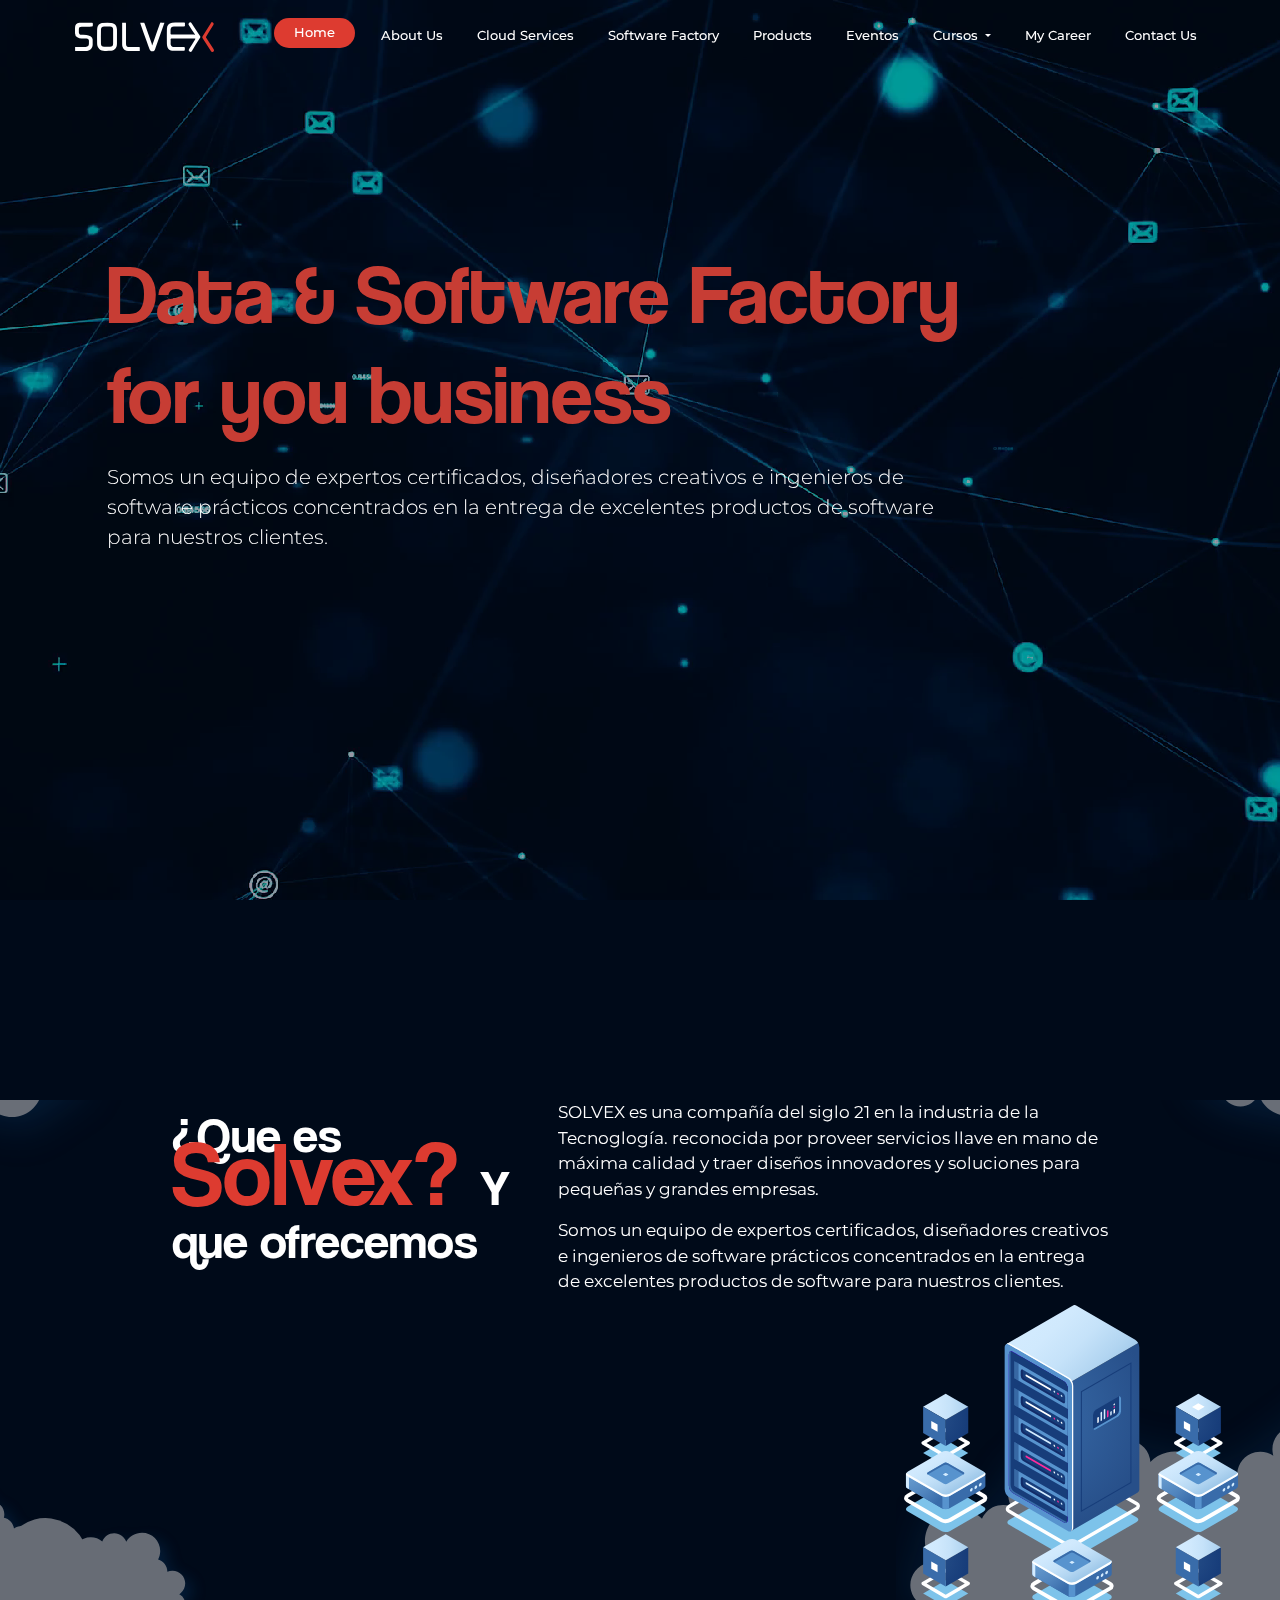
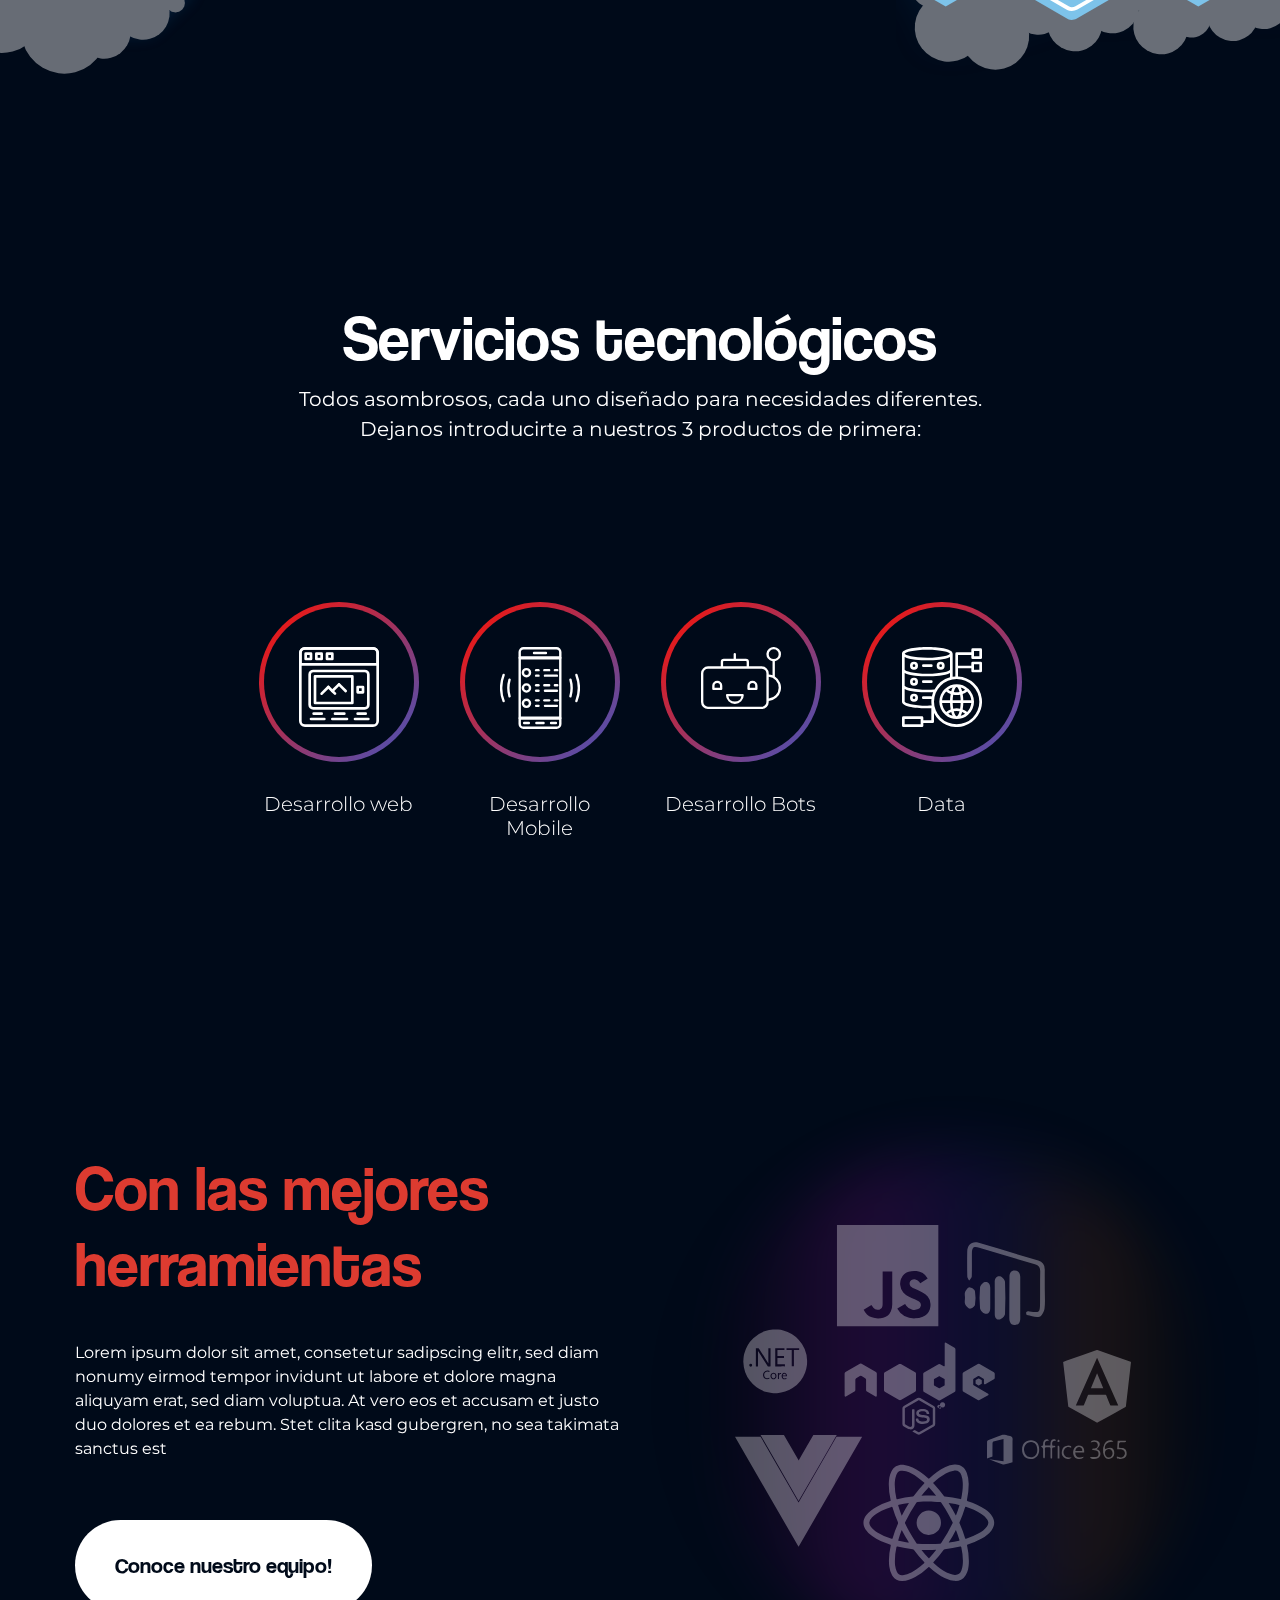
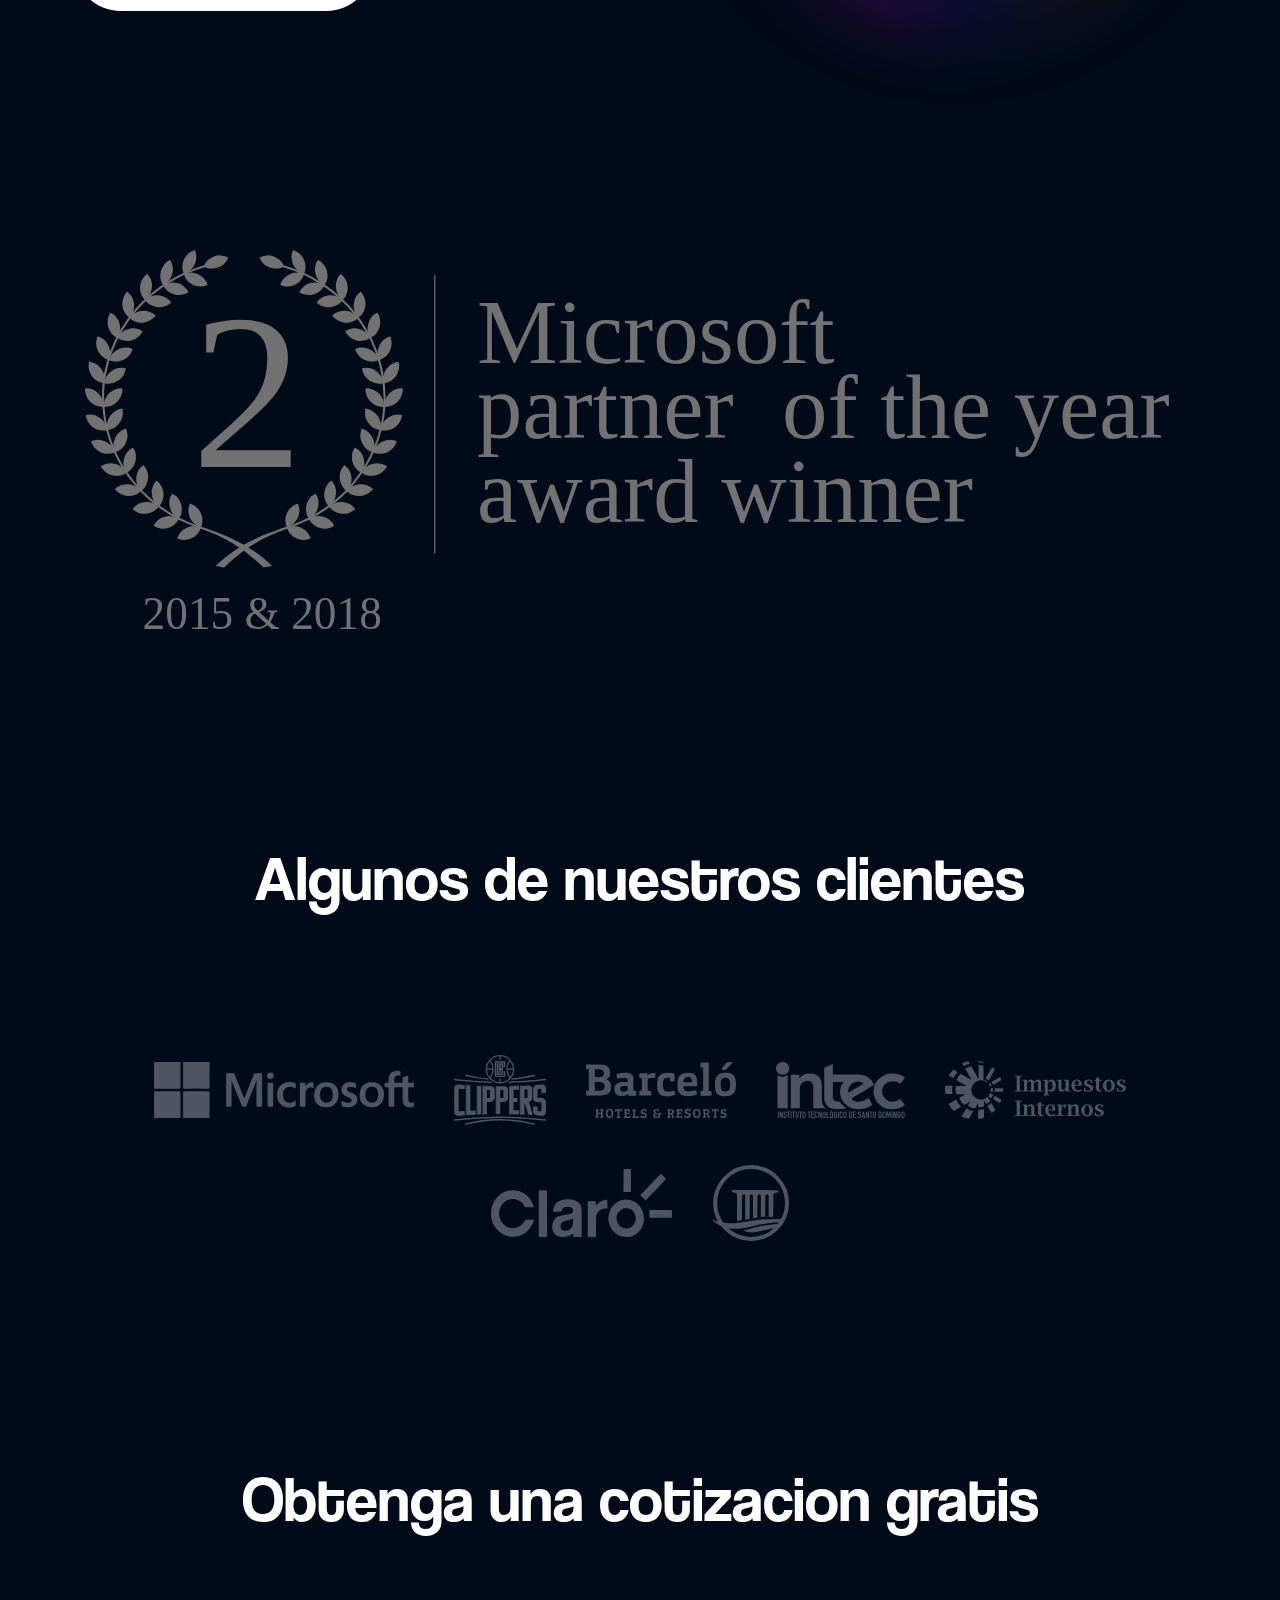
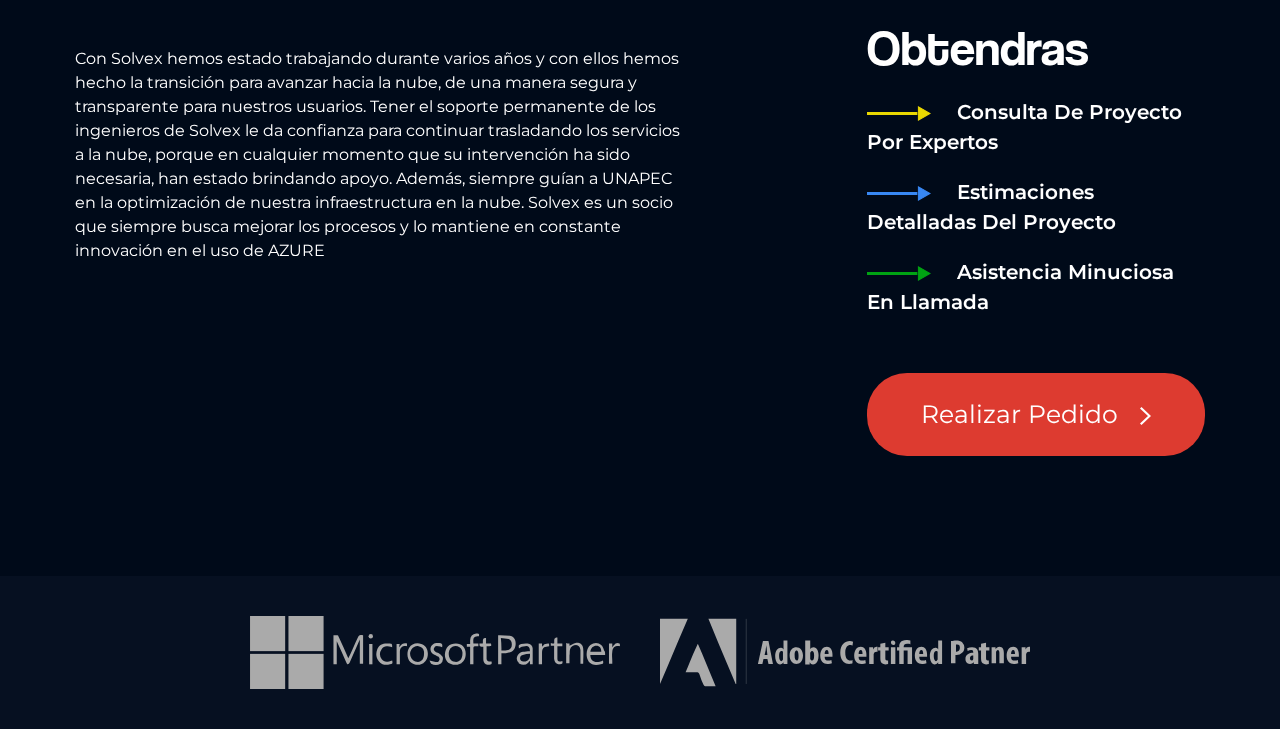
==== commit 107d523d: "desktop about done" ====
--- a/index.html
+++ b/index.html
@@ -286,413 +286,1477 @@
           </div>
         </div>
       </div>
-      <div class="trust">
-        <div class="container container-atsj">
-          <div class="title">
-            <h3 class="text-center">
-              Testimonios
-            </h3>
-          </div>
-          <div class="row desktop-trust">
-            <div class="col-sm-12 col-lg-6">
-              <div class="content-sx">
-                <div class="title">
-                  <h4>"Hacia la nube"</h4>
-                </div>
-                <div class="paraf">
-                  <p>
-                    Con Solvex hemos estado trabajando durante varios años y con
-                    ellos hemos hecho la transición para avanzar hacia la nube,
-                    de una manera segura y transparente para nuestros usuarios.
-                    Tener el soporte permanente de los ingenieros de Solvex le
-                    da confianza para continuar trasladando los servicios a la
-                    nube, porque en cualquier momento que su intervención ha
-                    sido necesaria, han estado brindando apoyo. Además, siempre
-                    guían a UNAPEC en la optimización de nuestra infraestructura
-                    en la nube. Solvex es un socio que siempre busca mejorar los
-                    procesos y lo mantiene en constante innovación en el uso de
-                    AZURE
-                  </p>
-                </div>
-                <div class="footer-item">
-                  <div class="autor">
-                    <a href="#">— Larissa Bonilla Atiles</a>
-                    <div class="job">
-                      <p>Directoria de TI</p>
-                      <p>UNIVERSIDAD APEC</p>
-                    </div>
-                  </div>
-                  <div class="profile">
-                    <a href="#">
-                      <img src="./assets/images/profile-autor.png" alt="" />
-                    </a>
-                  </div>
-                </div>
-              </div>
-            </div>
-            <div class="col-sm-12 col-lg-6">
-              <div class="content-sx">
-                <div class="title">
-                  <h4>“Eficiencia y seguridad”</h4>
-                </div>
-                <div class="paraf">
-                  <p>
-                    Solvex es eficiencia y seguridad cuando se resuelve
-                    cualquier problema o inquietud, requerido por alaver. A
-                    través de sus servicios excelentes y eficientes, obtenemos
-                    consejos, recomendaciones, resolución de incidentes
-                    relacionados con nuestra plataforma de correo y servicios de
-                    contingencia probados en Azure.
-                  </p>
-                </div>
-                <div class="footer-item">
-                  <div class="autor">
-                    <a href="#">— Larissa Bonilla Atiles</a>
-                    <div class="job">
-                      <p>Directoria de TI</p>
-                      <p>UNIVERSIDAD APEC</p>
-                    </div>
-                  </div>
-                  <div class="profile">
-                    <a href="#">
-                      <img src="./assets/images/profile-autor.png" alt="" />
-                    </a>
-                  </div>
-                </div>
-              </div>
-            </div>
-          </div>
-          <div class="owl-carousel owl-theme">
-            <div>
-              <div class="content-sx">
-                <div class="title">
-                  <h4>"Hacia la nube"</h4>
-                </div>
-                <div class="paraf">
-                  <p>
-                    Con Solvex hemos estado trabajando durante varios años y con
-                    ellos hemos hecho la transición para avanzar hacia la nube,
-                    de una manera segura y transparente para nuestros usuarios.
-                    Tener el soporte permanente de los ingenieros de Solvex le
-                    da confianza para continuar trasladando los servicios a la
-                    nube, porque en cualquier momento que su intervención ha
-                    sido necesaria, han estado brindando apoyo. Además, siempre
-                    guían a UNAPEC en la optimización de nuestra infraestructura
-                    en la nube. Solvex es un socio que siempre busca mejorar los
-                    procesos y lo mantiene en constante innovación en el uso de
-                    AZURE
-                  </p>
-                </div>
-                <div class="footer-item">
-                  <div class="autor">
-                    <a href="#">— Larissa Bonilla Atiles</a>
-                    <div class="job">
-                      <p>Directoria de TI</p>
-                      <p>UNIVERSIDAD APEC</p>
-                    </div>
-                  </div>
-                  <div class="profile">
-                    <a href="#">
-                      <img src="./assets/images/profile-autor.png" alt="" />
-                    </a>
-                  </div>
-                </div>
-              </div>
-            </div>
-            <div>
-              <div class="content-sx">
-                <div class="title">
-                  <h4>"Hacia la nube"</h4>
-                </div>
-                <div class="paraf">
-                  <p>
-                    Con Solvex hemos estado trabajando durante varios años y con
-                    ellos hemos hecho la transición para avanzar hacia la nube,
-                    de una manera segura y transparente para nuestros usuarios.
-                    Tener el soporte permanente de los ingenieros de Solvex le
-                    da confianza para continuar trasladando los servicios a la
-                    nube, porque en cualquier momento que su intervención ha
-                    sido necesaria, han estado brindando apoyo. Además, siempre
-                    guían a UNAPEC en la optimización de nuestra infraestructura
-                    en la nube. Solvex es un socio que siempre busca mejorar los
-                    procesos y lo mantiene en constante innovación en el uso de
-                    AZURE
-                  </p>
-                </div>
-                <div class="footer-item">
-                  <div class="autor">
-                    <a href="#">— Larissa Bonilla Atiles</a>
-                    <div class="job">
-                      <p>Directoria de TI</p>
-                      <p>UNIVERSIDAD APEC</p>
-                    </div>
-                  </div>
-                  <div class="profile">
-                    <a href="#">
-                      <img src="./assets/images/profile-autor.png" alt="" />
-                    </a>
-                  </div>
-                </div>
-              </div>
-            </div>
-            <div>
-              <div class="content-sx">
-                <div class="title">
-                  <h4>"Hacia la nube"</h4>
-                </div>
-                <div class="paraf">
-                  <p>
-                    Con Solvex hemos estado trabajando durante varios años y con
-                    ellos hemos hecho la transición para avanzar hacia la nube,
-                    de una manera segura y transparente para nuestros usuarios.
-                    Tener el soporte permanente de los ingenieros de Solvex le
-                    da confianza para continuar trasladando los servicios a la
-                    nube, porque en cualquier momento que su intervención ha
-                    sido necesaria, han estado brindando apoyo. Además, siempre
-                    guían a UNAPEC en la optimización de nuestra infraestructura
-                    en la nube. Solvex es un socio que siempre busca mejorar los
-                    procesos y lo mantiene en constante innovación en el uso de
-                    AZURE
-                  </p>
-                </div>
-                <div class="footer-item">
-                  <div class="autor">
-                    <a href="#">— Larissa Bonilla Atiles</a>
-                    <div class="job">
-                      <p>Directoria de TI</p>
-                      <p>UNIVERSIDAD APEC</p>
-                    </div>
-                  </div>
-                  <div class="profile">
-                    <a href="#">
-                      <img src="./assets/images/profile-autor.png" alt="" />
-                    </a>
-                  </div>
-                </div>
-              </div>
-            </div>
-            <div>
-              <div class="content-sx">
-                <div class="title">
-                  <h4>"Hacia la nube"</h4>
-                </div>
-                <div class="paraf">
-                  <p>
-                    Con Solvex hemos estado trabajando durante varios años y con
-                    ellos hemos hecho la transición para avanzar hacia la nube,
-                    de una manera segura y transparente para nuestros usuarios.
-                    Tener el soporte permanente de los ingenieros de Solvex le
-                    da confianza para continuar trasladando los servicios a la
-                    nube, porque en cualquier momento que su intervención ha
-                    sido necesaria, han estado brindando apoyo. Además, siempre
-                    guían a UNAPEC en la optimización de nuestra infraestructura
-                    en la nube. Solvex es un socio que siempre busca mejorar los
-                    procesos y lo mantiene en constante innovación en el uso de
-                    AZURE
-                  </p>
-                </div>
-                <div class="footer-item">
-                  <div class="autor">
-                    <a href="#">— Larissa Bonilla Atiles</a>
-                    <div class="job">
-                      <p>Directoria de TI</p>
-                      <p>UNIVERSIDAD APEC</p>
-                    </div>
-                  </div>
-                  <div class="profile">
-                    <a href="#">
-                      <img src="./assets/images/profile-autor.png" alt="" />
-                    </a>
-                  </div>
-                </div>
-              </div>
-            </div>
-            <div>
-              <div class="content-sx">
-                <div class="title">
-                  <h4>"Hacia la nube"</h4>
-                </div>
-                <div class="paraf">
-                  <p>
-                    Con Solvex hemos estado trabajando durante varios años y con
-                    ellos hemos hecho la transición para avanzar hacia la nube,
-                    de una manera segura y transparente para nuestros usuarios.
-                    Tener el soporte permanente de los ingenieros de Solvex le
-                    da confianza para continuar trasladando los servicios a la
-                    nube, porque en cualquier momento que su intervención ha
-                    sido necesaria, han estado brindando apoyo. Además, siempre
-                    guían a UNAPEC en la optimización de nuestra infraestructura
-                    en la nube. Solvex es un socio que siempre busca mejorar los
-                    procesos y lo mantiene en constante innovación en el uso de
-                    AZURE
-                  </p>
-                </div>
-                <div class="footer-item">
-                  <div class="autor">
-                    <a href="#">— Larissa Bonilla Atiles</a>
-                    <div class="job">
-                      <p>Directoria de TI</p>
-                      <p>UNIVERSIDAD APEC</p>
-                    </div>
-                  </div>
-                  <div class="profile">
-                    <a href="#">
-                      <img src="./assets/images/profile-autor.png" alt="" />
-                    </a>
-                  </div>
-                </div>
-              </div>
-            </div>
-            <div>
-              <div class="content-sx">
-                <div class="title">
-                  <h4>"Hacia la nube"</h4>
-                </div>
-                <div class="paraf">
-                  <p>
-                    Con Solvex hemos estado trabajando durante varios años y con
-                    ellos hemos hecho la transición para avanzar hacia la nube,
-                    de una manera segura y transparente para nuestros usuarios.
-                    Tener el soporte permanente de los ingenieros de Solvex le
-                    da confianza para continuar trasladando los servicios a la
-                    nube, porque en cualquier momento que su intervención ha
-                    sido necesaria, han estado brindando apoyo. Además, siempre
-                    guían a UNAPEC en la optimización de nuestra infraestructura
-                    en la nube. Solvex es un socio que siempre busca mejorar los
-                    procesos y lo mantiene en constante innovación en el uso de
-                    AZURE
-                  </p>
-                </div>
-                <div class="footer-item">
-                  <div class="autor">
-                    <a href="#">— Larissa Bonilla Atiles</a>
-                    <div class="job">
-                      <p>Directoria de TI</p>
-                      <p>UNIVERSIDAD APEC</p>
-                    </div>
-                  </div>
-                  <div class="profile">
-                    <a href="#">
-                      <img src="./assets/images/profile-autor.png" alt="" />
-                    </a>
-                  </div>
-                </div>
-              </div>
-            </div>
-            <div>
-              <div class="content-sx">
-                <div class="title">
-                  <h4>"Hacia la nube"</h4>
-                </div>
-                <div class="paraf">
-                  <p>
-                    Con Solvex hemos estado trabajando durante varios años y con
-                    ellos hemos hecho la transición para avanzar hacia la nube,
-                    de una manera segura y transparente para nuestros usuarios.
-                    Tener el soporte permanente de los ingenieros de Solvex le
-                    da confianza para continuar trasladando los servicios a la
-                    nube, porque en cualquier momento que su intervención ha
-                    sido necesaria, han estado brindando apoyo. Además, siempre
-                    guían a UNAPEC en la optimización de nuestra infraestructura
-                    en la nube. Solvex es un socio que siempre busca mejorar los
-                    procesos y lo mantiene en constante innovación en el uso de
-                    AZURE
-                  </p>
-                </div>
-                <div class="footer-item">
-                  <div class="autor">
-                    <a href="#">— Larissa Bonilla Atiles</a>
-                    <div class="job">
-                      <p>Directoria de TI</p>
-                      <p>UNIVERSIDAD APEC</p>
-                    </div>
-                  </div>
-                  <div class="profile">
-                    <a href="#">
-                      <img src="./assets/images/profile-autor.png" alt="" />
-                    </a>
-                  </div>
-                </div>
-              </div>
-            </div>
-            <div>
-              <div class="content-sx">
-                <div class="title">
-                  <h4>"Hacia la nube"</h4>
-                </div>
-                <div class="paraf">
-                  <p>
-                    Con Solvex hemos estado trabajando durante varios años y con
-                    ellos hemos hecho la transición para avanzar hacia la nube,
-                    de una manera segura y transparente para nuestros usuarios.
-                    Tener el soporte permanente de los ingenieros de Solvex le
-                    da confianza para continuar trasladando los servicios a la
-                    nube, porque en cualquier momento que su intervención ha
-                    sido necesaria, han estado brindando apoyo. Además, siempre
-                    guían a UNAPEC en la optimización de nuestra infraestructura
-                    en la nube. Solvex es un socio que siempre busca mejorar los
-                    procesos y lo mantiene en constante innovación en el uso de
-                    AZURE
-                  </p>
-                </div>
-                <div class="footer-item">
-                  <div class="autor">
-                    <a href="#">— Larissa Bonilla Atiles</a>
-                    <div class="job">
-                      <p>Directoria de TI</p>
-                      <p>UNIVERSIDAD APEC</p>
-                    </div>
-                  </div>
-                  <div class="profile">
-                    <a href="#">
-                      <img src="./assets/images/profile-autor.png" alt="" />
-                    </a>
-                  </div>
-                </div>
-              </div>
-            </div>
-            <div>
-              <div class="content-sx">
-                <div class="title">
-                  <h4>"Hacia la nube"</h4>
-                </div>
-                <div class="paraf">
-                  <p>
-                    Con Solvex hemos estado trabajando durante varios años y con
-                    ellos hemos hecho la transición para avanzar hacia la nube,
-                    de una manera segura y transparente para nuestros usuarios.
-                    Tener el soporte permanente de los ingenieros de Solvex le
-                    da confianza para continuar trasladando los servicios a la
-                    nube, porque en cualquier momento que su intervención ha
-                    sido necesaria, han estado brindando apoyo. Además, siempre
-                    guían a UNAPEC en la optimización de nuestra infraestructura
-                    en la nube. Solvex es un socio que siempre busca mejorar los
-                    procesos y lo mantiene en constante innovación en el uso de
-                    AZURE
-                  </p>
-                </div>
-                <div class="footer-item">
-                  <div class="autor">
-                    <a href="#">— Larissa Bonilla Atiles</a>
-                    <div class="job">
-                      <p>Directoria de TI</p>
-                      <p>UNIVERSIDAD APEC</p>
-                    </div>
-                  </div>
-                  <div class="profile">
-                    <a href="#">
-                      <img src="./assets/images/profile-autor.png" alt="" />
-                    </a>
-                  </div>
-                </div>
-              </div>
-            </div>
-          </div>
-          <div class="btn-client text-center">
-            Ver mas
-          </div>
-        </div>
-      </div>
+      
+      
+
+
+
+
+
+
+
+
+
+
+
+
+
+
+
+
+
+
+
+
+
+
+
+
+
+
+
+
+
+
+
+
+
+
+
+
+
+
+
+
+
+
+
+
+
+
+
+
+
+
+
+
+
+
+
+
+
+
+
+
+
+
+
+
+
+
+
+
+
+
+
+
+
+
+
+
+
+
+
+
+
+
+
+
+
+
+
+
+
+
+
+
+
+
+
+
+
+
+
+
+
+
+
+
+
+
+
+
+
+
+
+
+
+
+
+
+
+
+
+
+
+
+
+
+
+
+
+
+
+
+
+
+
+
+
+
+
+
+
+
+
+
+
+
+
+
+
+
+
+
+
+
+
+
+
+
+
+
+
+
+
+
+
+
+
+
+
+
+
+
+
+
+
+
+
+
+
+
+
+
+
+
+
+
+
+
+
+
+
+
+
+
+
+
+
+
+
+
+
+
+
+
+
+
+
+
+
+
+
+
+
+
+
+
+
+
+
+
+
+
+
+
+
+
+
+
+
+
+
+
+
+
+
+
+
+
+
+
+
+
+
+
+
+
+
+
+
+
+
+
+
+
+
+
+
+
+
+
+
+
+
+
+
+
+
+
+
+
+
+
+
+
+
+
+
+
+
+
+
+
+
+
+
+
+
+
+
+
+
+
+
+
+
+
+
+
+
+
+
+
+
+
+
+
+
+
+
+
+
+
+
+
+
+
+
+
+
+
+
+
+
+
+
+
+
+
+
+
+
+
+
+
+
+
+
+
+
+
+
+
+
+
+
+
+
+
+
+
+
+
+
+
+
+
+
+
+
+
+
+
+
+
+
+
+
+
+
+
+
+
+
+
+
+
+
+
+
+
+
+
+
+
+
+
+
+
+
+
+
+
+
+
+
+
+
+
+
+
+
+
+
+
+
+
+
+
+
+
+
+
+
+
+
+
+
+
+
+
+
+
+
+
+
+
+
+
+
+
+
+
+
+
+
+
+
+
+
+
+
+
+
+
+
+
+
+
+
+
+
+
+
+
+
+
+
+
+
+
+
+
+
+
+
+
+
+
+
+
+
+
+
+
+
+
+
+
+
+
+
+
+
+
+
+
+
+
+
+
+
+
+
+
+
+
+
+
+
+
+
+
+
+
+
+
+
+
+
+
+
+
+
+
+
+
+
+
+
+
+
+
+
+
+
+
+
+
+
+
+
+
+
+
+
+
+
+
+
+
+
+
+
+
+
+
+
+
+
+
+
+
+
+
+
+
+
+
+
+
+
+
+
+
+
+
+
+
+
+
+
+
+
+
+
+
+
+
+
+
+
+
+
+
+
+
+
+
+
+
+
+
+
+
+
+
+
+
+
+
+
+
+
+
+
+
+
+
+
+
+
+
+
+
+
+
+
+
+
+
+
+
+
+
+
+
+
+
+
+
+
+
+
+
+
+
+
+
+
+
+
+
+
+
+
+
+
+
+
+
+
+
+
+
+
+
+
+
+
+
+
+
+
+
+
+
+
+
+
+
+
+
+
+
+
+
+
+
+
+
+
+
+
+
+
+
+
+
+
+
+
+
+
+
+
+
+
+
+
+
+
+
+
+
+
+
+
+
+
+
+
+
+
+
+
+
+
+
+
+
+
+
+
+
+
+
+
+
+
+
+
+
+
+
+
+
+
+
+
+
+
+
+
+
+
+
+
+
+
+
+
+
+
+
+
+
+
+
+
+
+
+
+
+
+
+
+
+
+
+
+
+
+
+
+
+
+
+
+
+
+
+
+
+
+
+
+
+
+
+
+
+
+
+
+
+
+
+
+
+
+
+
+
+
+
+
+
+
+
+
+
+
+
+
+
+
+
+
+
+
+
+
+
+
+
+
+
+
+
+
+
+
+
+
+
+
+
+
+
+
+
+
+
+
+
+
+
+
+
+
+
+
+
+
+
+
+
+
+
+
+
+
+
+
+
+
+
+
+
+
+
+
+
+
+
+
+
+
+
+
+
+
+
+
+
+
+
+
+
+
+
+
+
+
+
+
+
+
+
+
+
+
+
+
+
+
+
+
+
+
+
+
+
+
+
+
+
+
+
+
+
+
+
+
+
+
+
+
+
+
+
+
+
+
+
+
+
+
+
+
+
+
+
+
+
+
+
+
+
+
+
+
+
+
+
+
+
+
+
+
+
+
+
+
+
+
+
+
+
+
+
+
+
+
+
+
+
+
+
+
+
+
+
+
+
+
+
+
+
+
+
+
+
+
+
+
+
+
+
+
+
+
+
+
+
+
+
+
+
+
+
+
+
+
+
+
+
+
+
+
+
+
+
+
+
+
+
+
+
+
+
+
+
+
+
+
+
+
+
+
+
+
+
+
+
+
+
+
+
+
+
+
+
+
+
+
+
+
+
+
+
+
+
+
+
+
+
+
+
+
+
+
+
+
+
+
+
+
+
+
+
+
+
+
+
+
+
+
+
+
+
+
+
+
+
+
+
+
+
+
+
+
+
+
+
+
+
+
+
+
+
+
+
+
+
+
+
+
+
+
+
+
+
+
+
+
+
+
+
+
+
+
+
+
+
+
+
+
+
+
+
+
+
+
+
+
+
+
+
+
+
+
+
+
+
+
+
+
+
+
+
+
+
+
+
+
+
+
+
+
+
+
+
+
+
+
+
+
+
+
+
+
+
+
+
+
+
+
+
+
+
+
+
+
+
+
+
+
+
+
+
+
+
+
+
+
+
+
+
+
+
+
+
+
+
+
+
+
+
+
+
+
+
+
+
+
+
+
+
+
+
+
+
+
+
+
+
+
+
+
+
+
+
+
+
+
+
+
+
+
+
+
+
+
+
+
+
+
+
+
+
+
+
+
+
+
+
+
+
+
+
+
+
+
+
+
+
+
+
+
+
+
+
+
+
+
+
+
+
+
+
+
+
+
+
+
+
+
+
+
+
+
+
+
+
+
+
+
+
+
+
+
+
+
+
+
+
+
+
+
+
+
+
+
+
+
+
+
+
+
+
+
+
+
+
+
+
+
+
+
+
+
+
+
+
+
+
+
+
+
+
+
+
+
+
+
+
+
+
+
+
+
+
+
+
+
+
+
+
+
+
+
+
+
+
+
+
+
+
+
+
+
+
+
+
+
+
+
+
+
+
+
+
+
+
+
+
+
+
+
+
+
+
+
+
+
+
+
+
+
+
+
+
+
+
+
+
+
+
+
+
+
+
+
+
+
+
+
+
+
+
+
+
+
+
+
+
+
+
+
+
+
+
+
+
+
+
+
+
+
+
+
+
+
+
+
+
+
+
+
+
+
+
+
+
+
+
+
+
+
+      
 
       <div class="cost">
         <div class="container container-atsj text-center">
--- a/css/style.css
+++ b/css/style.css
@@ -596,14 +596,7 @@
   margin-left: -180px;
 }
 html body #section-about .about-solvex {
-  margin-top: 100px;
-}
-html body #section-about .about-solvex h2 {
-  font-family: coolvetica;
-  font-size: 63px;
-  color: #fff;
-  color: #dd3b30;
-  margin-top: 150px;
+  margin-top: 200px;
 }
 html body #section-about .about-solvex span {
   font-family: coolvetica;
@@ -611,54 +604,119 @@
   color: #aaaaaa;
   font-size: 35px;
 }
-html body #section-about .about-solvex .title span {
-  margin-top: 20px !important;
-}
 html body #section-about .about-solvex .title p {
-  margin-top: 10px;
-  color: #fff;
+  font-size: 25px;
+  margin-bottom: 0;
+  color: #dd3b30;
+}
+html body #section-about .about-solvex .title h2 {
+  font-family: coolvetica;
+  font-size: 63px;
+  color: #fff;
+  color: #fff;
+}
+html body #section-about .about-solvex .definition {
+  margin-top: 50px;
+}
+html body #section-about .about-solvex .definition p {
+  color: #fff;
+}
+html body #section-about .about-solvex .image {
+  width: 100%;
+  height: 646px;
+}
+html body #section-about .about-solvex .image img {
+  width: 100%;
+  height: 100%;
+  object-fit: cover;
 }
 html body #section-about .about-solvex .valuesx {
-  margin-top: 100px;
+  margin-top: 200px;
+  color: #fff;
 }
 html body #section-about .about-solvex .valuesx .title {
-  max-width: 900px;
+  max-width: 1200px;
+  display: block;
+  margin: auto;
+  margin-bottom: 100px;
+}
+html body #section-about .about-solvex .valuesx .title p {
+  color: white;
+  font-size: 20px;
+}
+html body #section-about .about-solvex .valuesx .title p:first-child {
+  font-family: coolvetica;
+  color: #dd3b30;
 }
 html body #section-about .about-solvex .valuesx .title h2 {
-  color: #fff;
-}
-html body #section-about .about-solvex .valuesx .row {
-  margin-top: 80px;
+  margin-bottom: 20px;
+  margin-top: -20px;
 }
 html body #section-about .about-solvex .valuesx .item {
-  max-width: 459px;
-  box-shadow: 0px 24px 82px #000000;
-  background: #0b1829;
-  border-radius: 20px;
-}
-html body #section-about .about-solvex .valuesx .item .image img {
-  width: 100%;
-}
-html body #section-about .about-solvex .valuesx .item .content {
-  padding: 40px;
-  margin-top: 0px;
-}
-html body #section-about .about-solvex .valuesx .item .content h3 {
-  font-size: 40px;
-  font-weight: 800;
-  margin-bottom: 15px;
-  color: #dd3b30;
-}
-html body #section-about .about-solvex .valuesx .item .content p {
-  font-size: 13px;
+  width: 90%;
+  height: 738px;
+  background: #011633;
+  display: flex;
+  flex-flow: column;
+  flex-direction: column;
+  align-items: center;
+  position: relative;
+  justify-content: center;
+}
+html body #section-about .about-solvex .valuesx .item .content .image {
+  width: 210px;
+  height: 240px;
+}
+html body #section-about .about-solvex .valuesx .item .content .image img {
+  width: 100%;
+  height: 100%;
+  object-fit: contain;
+}
+html body #section-about .about-solvex .valuesx .item .content .title {
+  margin-top: 30px;
+}
+html body #section-about .about-solvex .valuesx .item .content .title h4 {
+  font-size: 30px;
+  text-align: center;
+}
+html body #section-about .about-solvex .valuesx .item .content-2 {
+  height: 0;
+  background: transparent;
+  position: absolute;
+  display: flex;
+  flex-flow: column;
+  flex-direction: column;
+  justify-content: center;
+  padding: 97px 53px;
+  transition: 0.4s;
+}
+html body #section-about .about-solvex .valuesx .item .content-2 h4,
+html body #section-about .about-solvex .valuesx .item .content-2 p {
+  color: black;
+  opacity: 0;
+}
+html body #section-about .about-solvex .valuesx .item .content-2 h4 {
+  font-weight: 600;
+}
+html body #section-about .about-solvex .valuesx .item:hover .content-2 {
+  background: #ebe7e7;
+  height: 100%;
+}
+html body #section-about .about-solvex .valuesx .item:hover .content-2 h4,
+html body #section-about .about-solvex .valuesx .item:hover .content-2 p {
+  opacity: 1;
 }
 html body #section-about .content {
   margin-top: 100px;
   position: relative;
 }
-html body #section-about .content h2 {
+html body #section-about .content .title h2 {
   font-family: coolvetica;
   font-size: 63px;
+}
+html body #section-about .content .title p {
+  font-size: 20px;
+  color: #dd3b30;
 }
 html body #section-about .content span {
   font-family: coolvetica;
@@ -878,6 +936,13 @@
 html body #section-about .content .credits .item-sx .active {
   width: 100px;
   border-radius: 40px !important;
+}
+html body #section-about .content .trust .title {
+  margin-bottom: 180px;
+  max-width: 100%;
+}
+html body #section-about .content .trust .desktop-trust .content-sx .title {
+  margin-top: 0;
 }
 html body .mccp .sub-header .all-pl .container-atsj .image .server-header {
   animation: float 2s ease-in-out infinite !important;
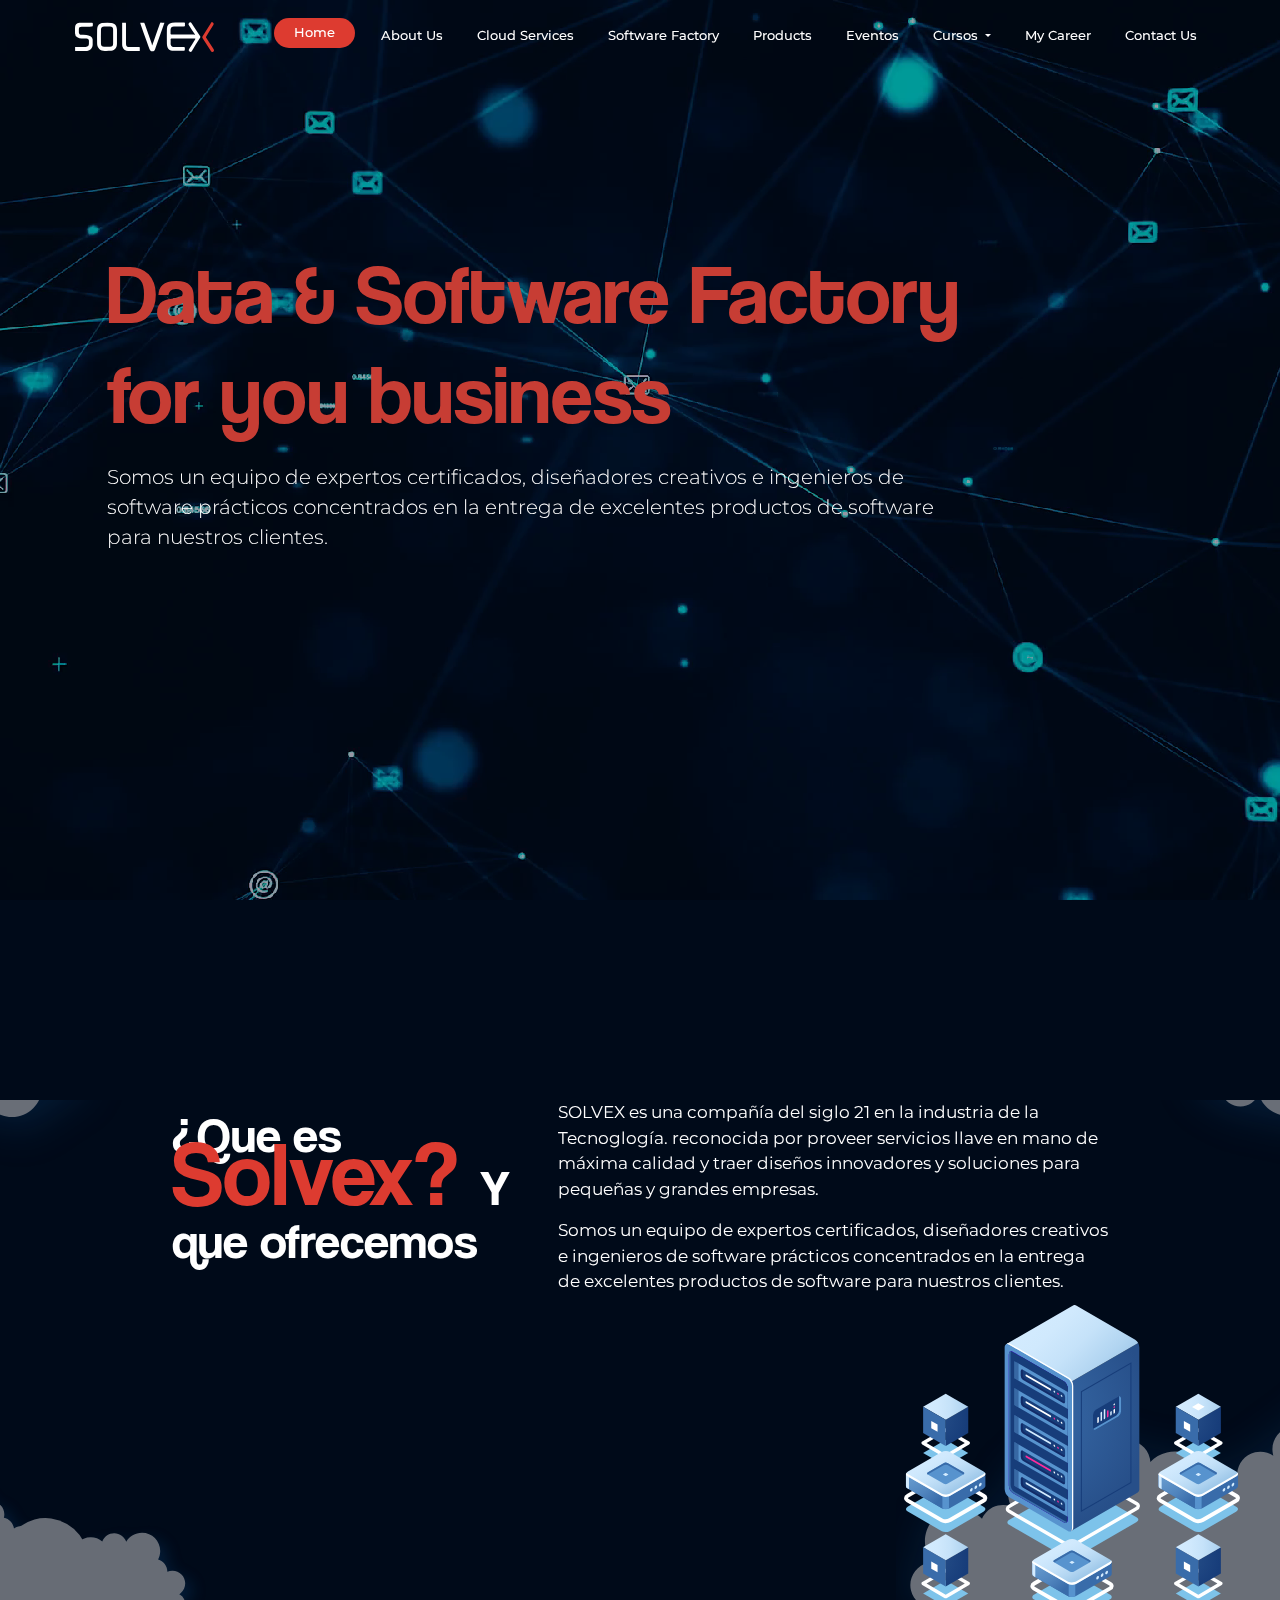
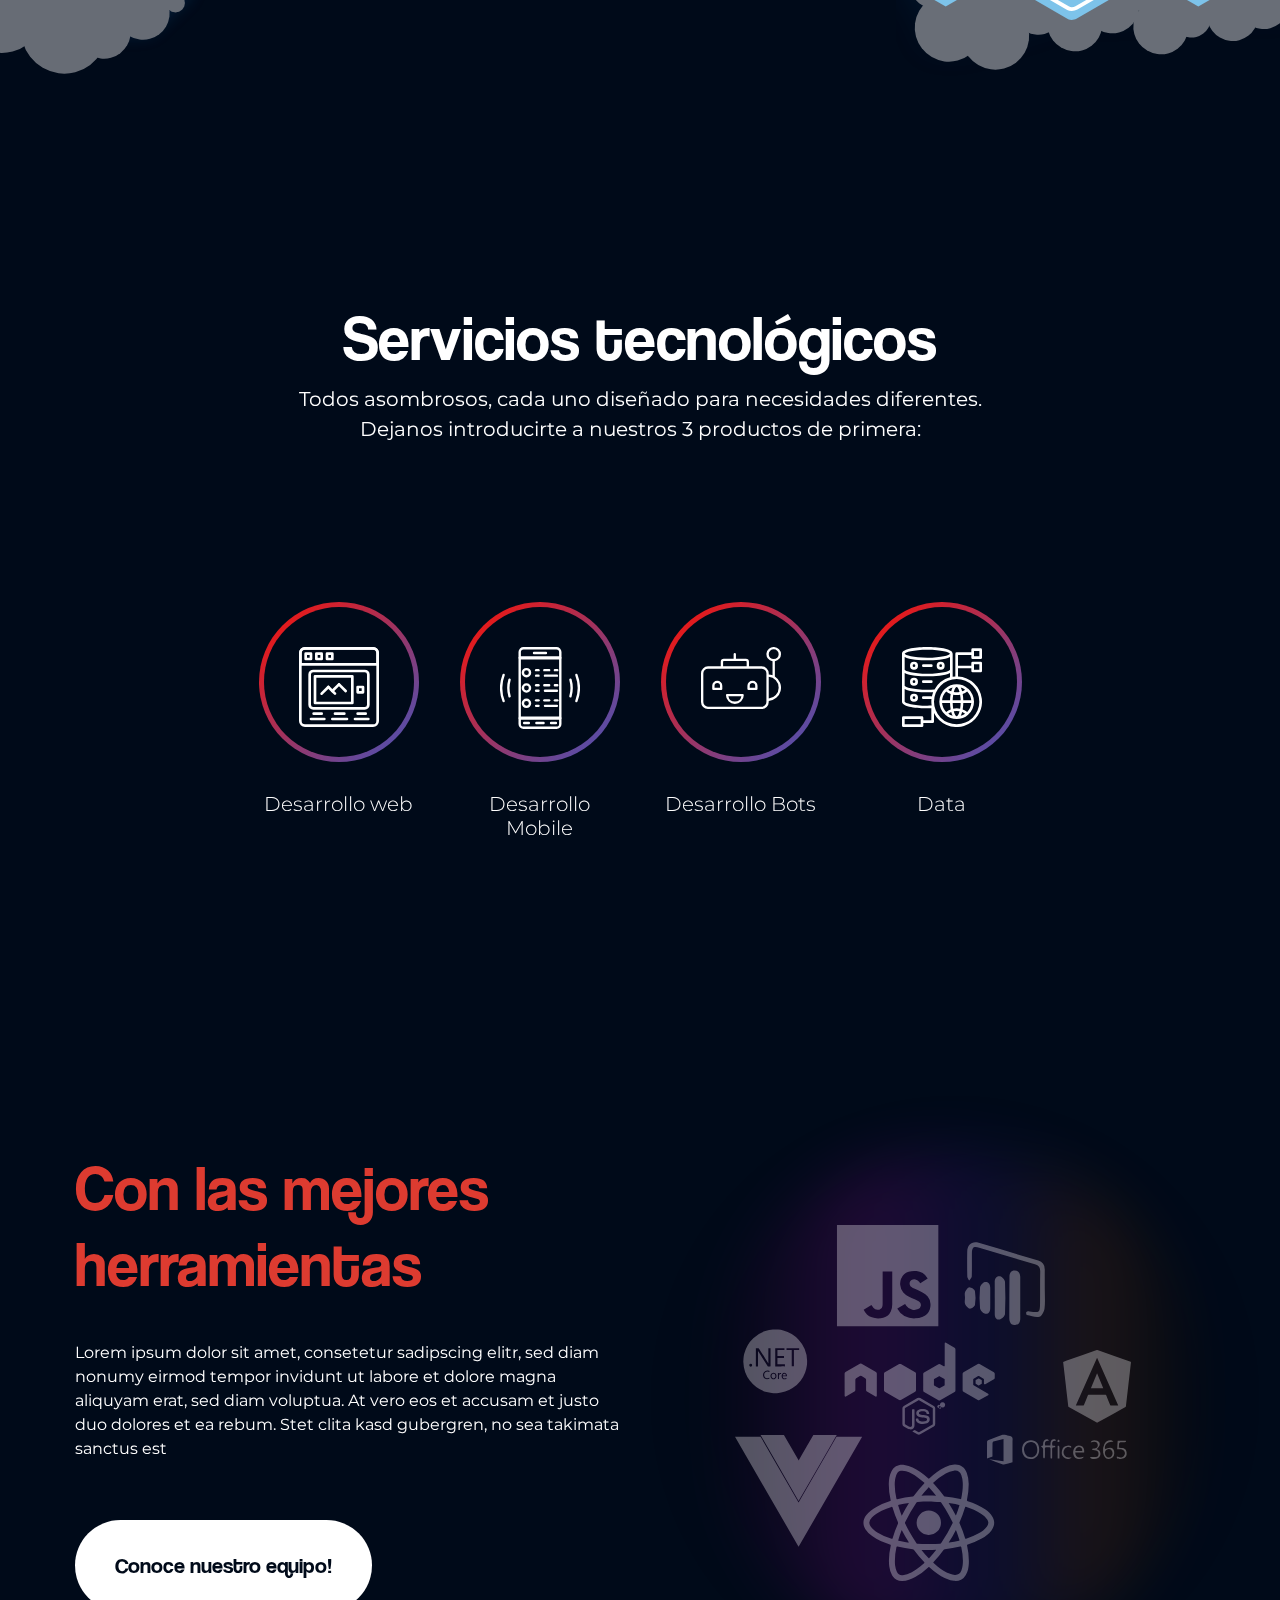
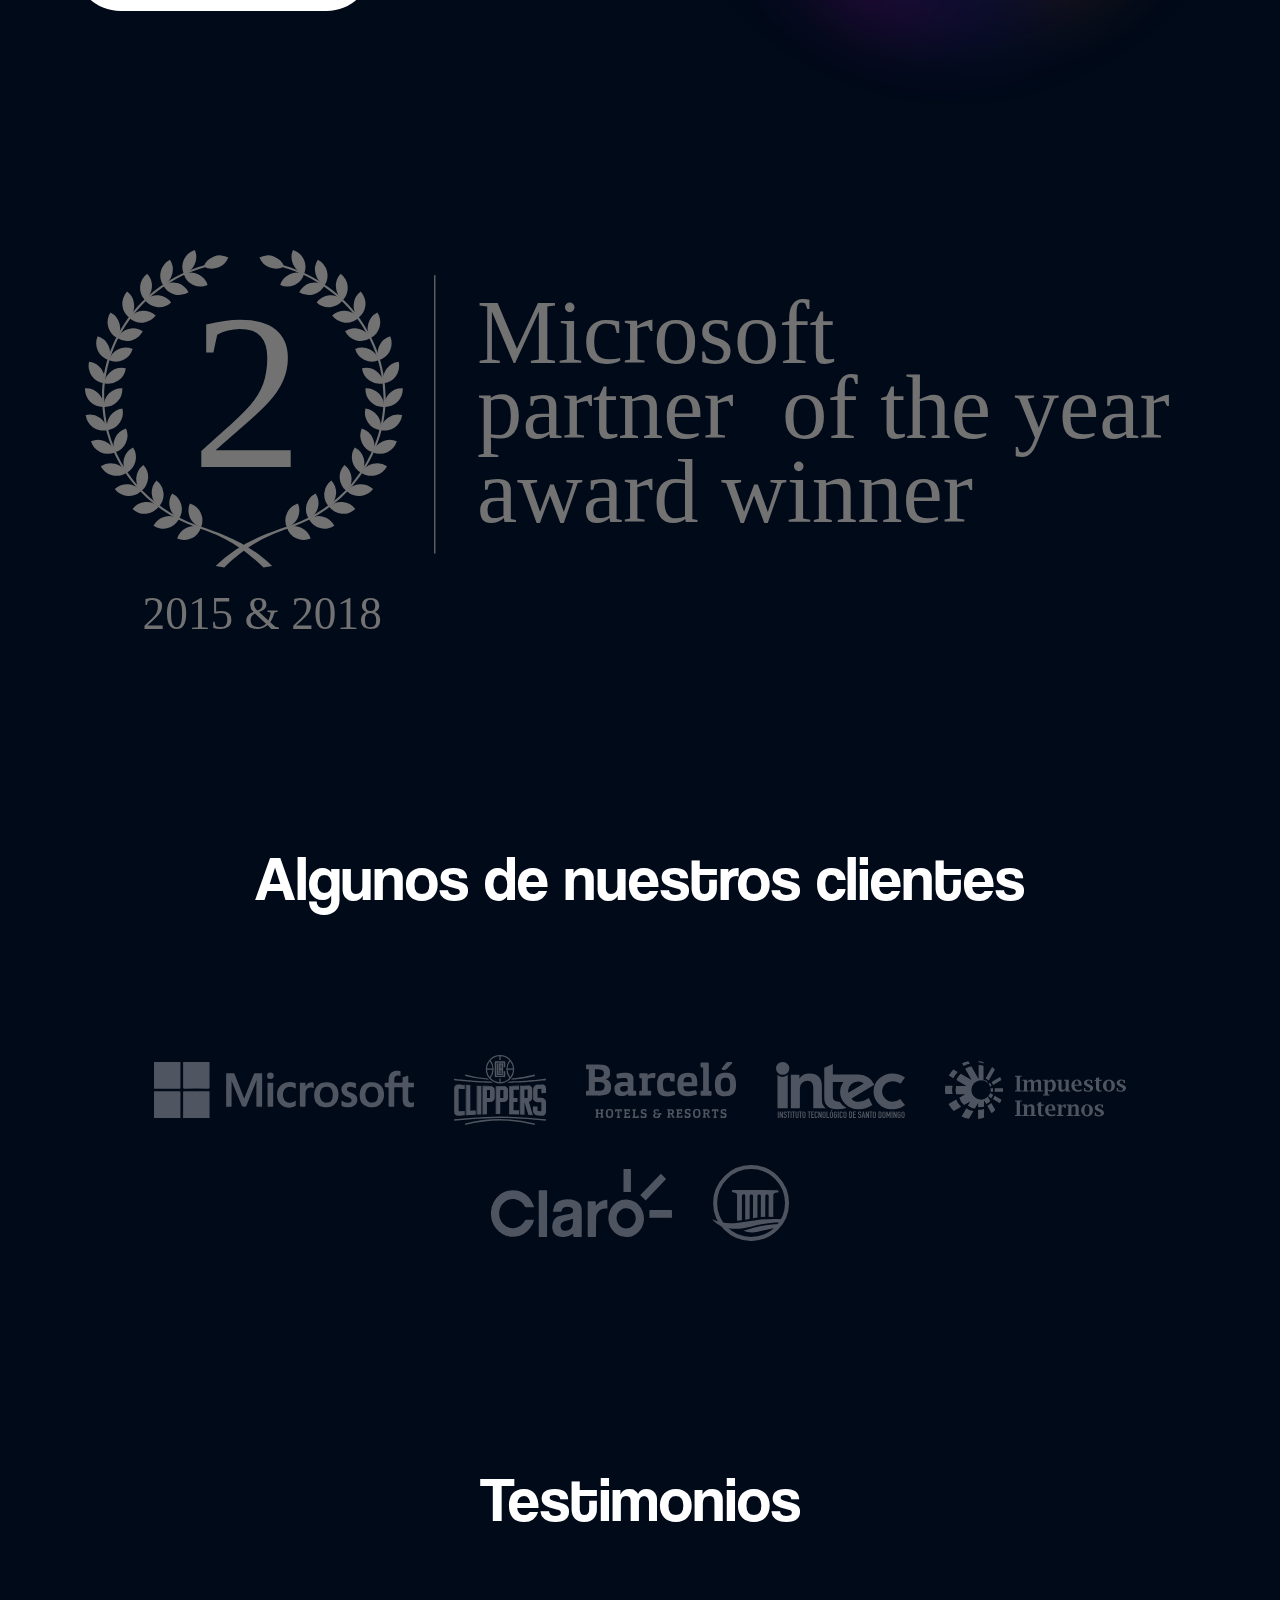
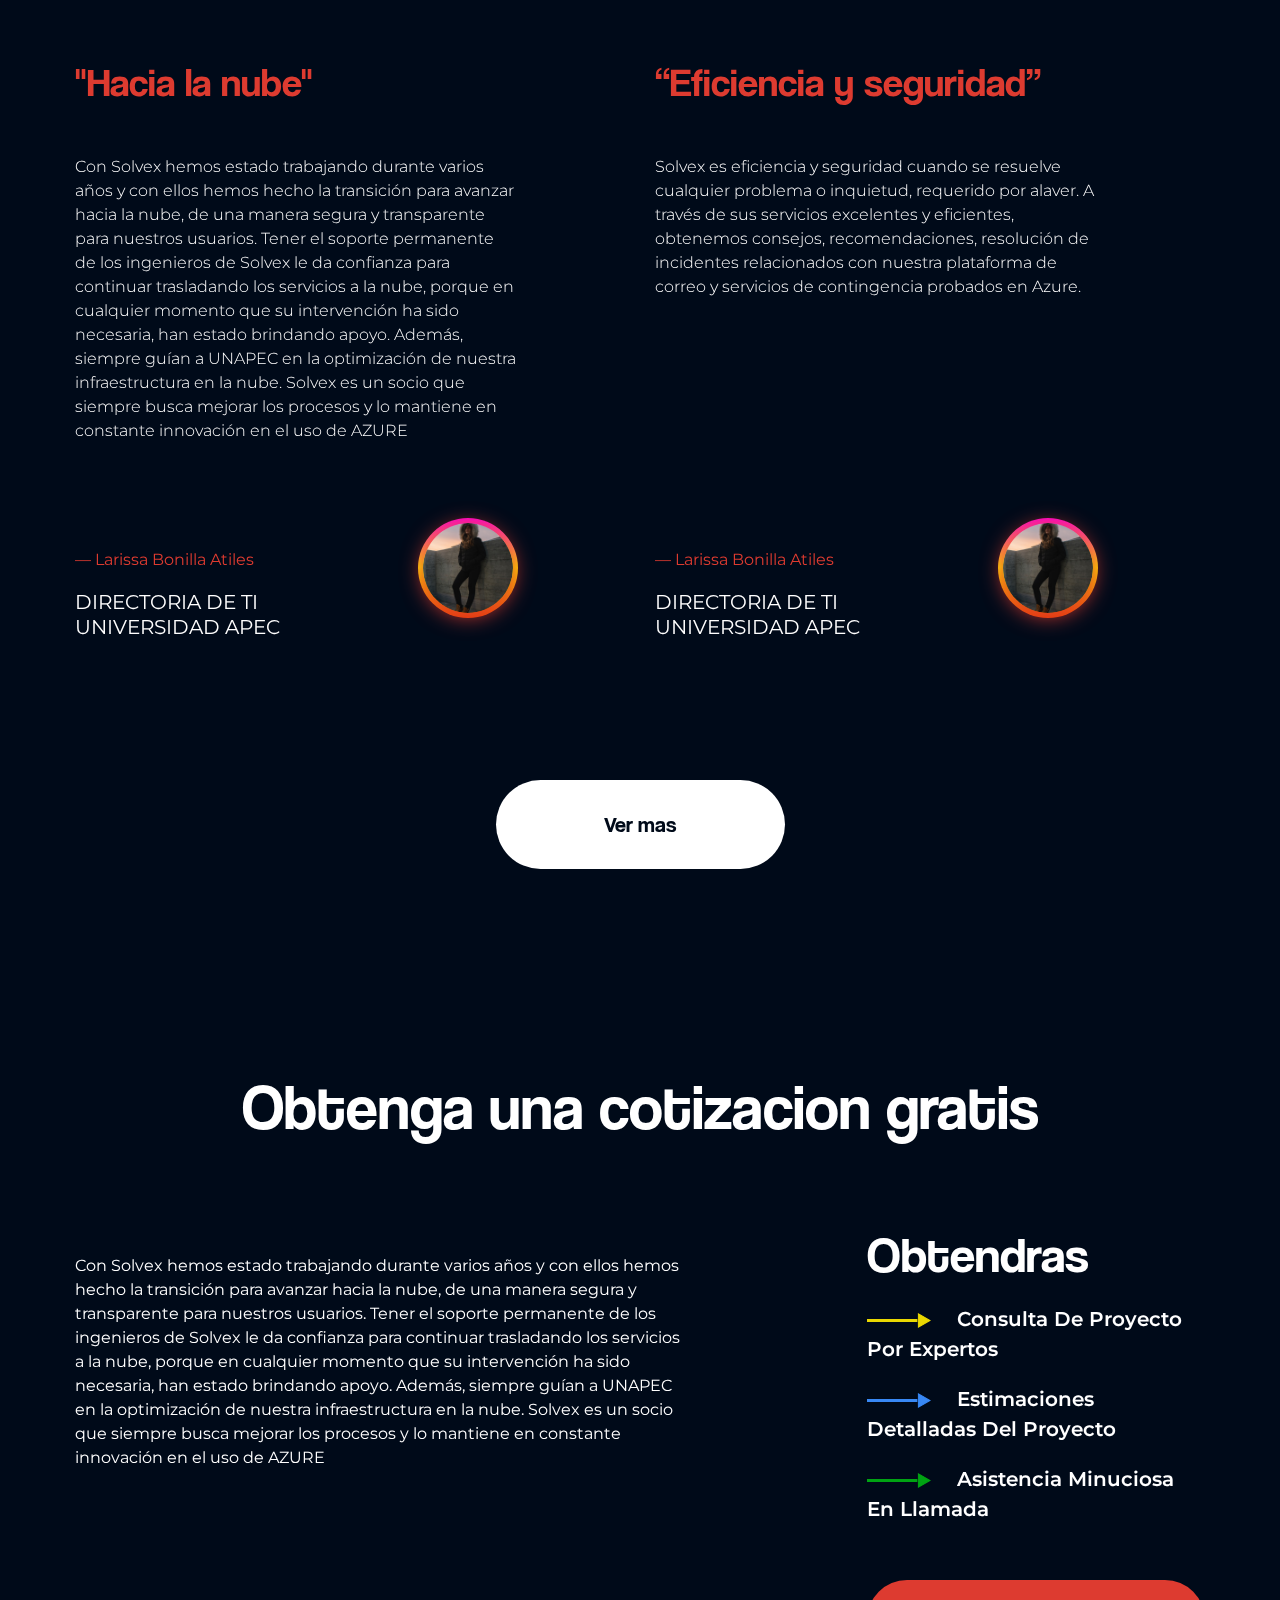
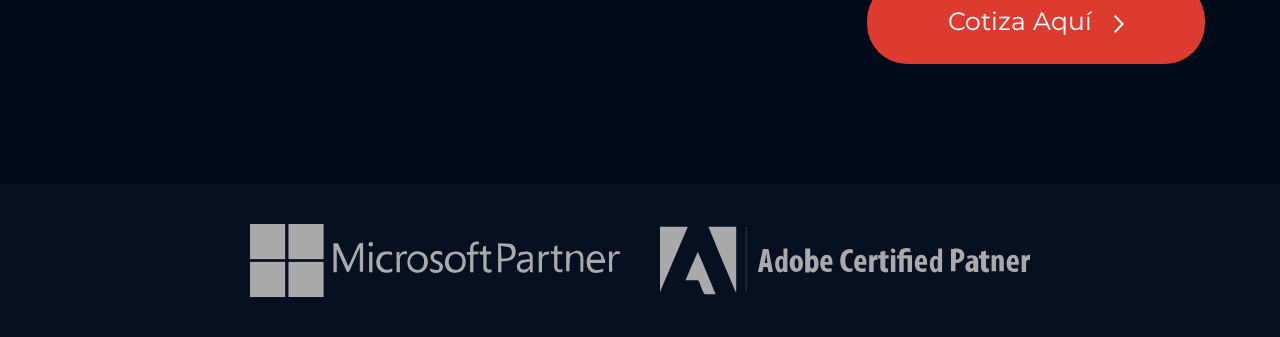
==== commit 93895ae5: "last pull" ====
--- a/index.html
+++ b/index.html
@@ -9,6 +9,7 @@
     <link rel="stylesheet" href="css/bootstrap.css" />
     <link rel="stylesheet" href="css/owl/owl.theme.default.css" />
     <link rel="stylesheet" href="css/owl/owl.carousel.css" />
+    <link rel="stylesheet" href="css/animate.css" />
     <link rel="stylesheet" href="css/style.css" />
     <title>Solvex</title>
   </head>
@@ -135,7 +136,7 @@
               <div class="title">
                 <div class="text-left">
                   <h2>
-                    <span class="mini">¿Que es</span>
+                    <span class="mini ">¿Que es</span>
                     Solvex?
                     <span class="mini">Y que ofrecemos</span>
                   </h2>
@@ -143,8 +144,12 @@
               </div>
             </div>
             <div class="col-sm-12 col-lg-6">
-              <div class="definition mr-auto">
-                <p class="ml-auto">
+              <div
+                class="definition mr-auto wow bounceInLeft"
+                data-wow-duration="1s"
+                data-wow-delay="1s"
+              >
+                <p class="ml-auto ">
                   SOLVEX es una compañía del siglo 21 en la industria de la
                   Tecnoglogía. reconocida por proveer servicios llave en mano de
                   máxima calidad y traer diseños innovadores y soluciones para
@@ -286,1477 +291,413 @@
           </div>
         </div>
       </div>
-      
-      
-
-
-
-
-
-
-
-
-
-
-
-
-
-
-
-
-
-
-
-
-
-
-
-
-
-
-
-
-
-
-
-
-
-
-
-
-
-
-
-
-
-
-
-
-
-
-
-
-
-
-
-
-
-
-
-
-
-
-
-
-
-
-
-
-
-
-
-
-
-
-
-
-
-
-
-
-
-
-
-
-
-
-
-
-
-
-
-
-
-
-
-
-
-
-
-
-
-
-
-
-
-
-
-
-
-
-
-
-
-
-
-
-
-
-
-
-
-
-
-
-
-
-
-
-
-
-
-
-
-
-
-
-
-
-
-
-
-
-
-
-
-
-
-
-
-
-
-
-
-
-
-
-
-
-
-
-
-
-
-
-
-
-
-
-
-
-
-
-
-
-
-
-
-
-
-
-
-
-
-
-
-
-
-
-
-
-
-
-
-
-
-
-
-
-
-
-
-
-
-
-
-
-
-
-
-
-
-
-
-
-
-
-
-
-
-
-
-
-
-
-
-
-
-
-
-
-
-
-
-
-
-
-
-
-
-
-
-
-
-
-
-
-
-
-
-
-
-
-
-
-
-
-
-
-
-
-
-
-
-
-
-
-
-
-
-
-
-
-
-
-
-
-
-
-
-
-
-
-
-
-
-
-
-
-
-
-
-
-
-
-
-
-
-
-
-
-
-
-
-
-
-
-
-
-
-
-
-
-
-
-
-
-
-
-
-
-
-
-
-
-
-
-
-
-
-
-
-
-
-
-
-
-
-
-
-
-
-
-
-
-
-
-
-
-
-
-
-
-
-
-
-
-
-
-
-
-
-
-
-
-
-
-
-
-
-
-
-
-
-
-
-
-
-
-
-
-
-
-
-
-
-
-
-
-
-
-
-
-
-
-
-
-
-
-
-
-
-
-
-
-
-
-
-
-
-
-
-
-
-
-
-
-
-
-
-
-
-
-
-
-
-
-
-
-
-
-
-
-
-
-
-
-
-
-
-
-
-
-
-
-
-
-
-
-
-
-
-
-
-
-
-
-
-
-
-
-
-
-
-
-
-
-
-
-
-
-
-
-
-
-
-
-
-
-
-
-
-
-
-
-
-
-
-
-
-
-
-
-
-
-
-
-
-
-
-
-
-
-
-
-
-
-
-
-
-
-
-
-
-
-
-
-
-
-
-
-
-
-
-
-
-
-
-
-
-
-
-
-
-
-
-
-
-
-
-
-
-
-
-
-
-
-
-
-
-
-
-
-
-
-
-
-
-
-
-
-
-
-
-
-
-
-
-
-
-
-
-
-
-
-
-
-
-
-
-
-
-
-
-
-
-
-
-
-
-
-
-
-
-
-
-
-
-
-
-
-
-
-
-
-
-
-
-
-
-
-
-
-
-
-
-
-
-
-
-
-
-
-
-
-
-
-
-
-
-
-
-
-
-
-
-
-
-
-
-
-
-
-
-
-
-
-
-
-
-
-
-
-
-
-
-
-
-
-
-
-
-
-
-
-
-
-
-
-
-
-
-
-
-
-
-
-
-
-
-
-
-
-
-
-
-
-
-
-
-
-
-
-
-
-
-
-
-
-
-
-
-
-
-
-
-
-
-
-
-
-
-
-
-
-
-
-
-
-
-
-
-
-
-
-
-
-
-
-
-
-
-
-
-
-
-
-
-
-
-
-
-
-
-
-
-
-
-
-
-
-
-
-
-
-
-
-
-
-
-
-
-
-
-
-
-
-
-
-
-
-
-
-
-
-
-
-
-
-
-
-
-
-
-
-
-
-
-
-
-
-
-
-
-
-
-
-
-
-
-
-
-
-
-
-
-
-
-
-
-
-
-
-
-
-
-
-
-
-
-
-
-
-
-
-
-
-
-
-
-
-
-
-
-
-
-
-
-
-
-
-
-
-
-
-
-
-
-
-
-
-
-
-
-
-
-
-
-
-
-
-
-
-
-
-
-
-
-
-
-
-
-
-
-
-
-
-
-
-
-
-
-
-
-
-
-
-
-
-
-
-
-
-
-
-
-
-
-
-
-
-
-
-
-
-
-
-
-
-
-
-
-
-
-
-
-
-
-
-
-
-
-
-
-
-
-
-
-
-
-
-
-
-
-
-
-
-
-
-
-
-
-
-
-
-
-
-
-
-
-
-
-
-
-
-
-
-
-
-
-
-
-
-
-
-
-
-
-
-
-
-
-
-
-
-
-
-
-
-
-
-
-
-
-
-
-
-
-
-
-
-
-
-
-
-
-
-
-
-
-
-
-
-
-
-
-
-
-
-
-
-
-
-
-
-
-
-
-
-
-
-
-
-
-
-
-
-
-
-
-
-
-
-
-
-
-
-
-
-
-
-
-
-
-
-
-
-
-
-
-
-
-
-
-
-
-
-
-
-
-
-
-
-
-
-
-
-
-
-
-
-
-
-
-
-
-
-
-
-
-
-
-
-
-
-
-
-
-
-
-
-
-
-
-
-
-
-
-
-
-
-
-
-
-
-
-
-
-
-
-
-
-
-
-
-
-
-
-
-
-
-
-
-
-
-
-
-
-
-
-
-
-
-
-
-
-
-
-
-
-
-
-
-
-
-
-
-
-
-
-
-
-
-
-
-
-
-
-
-
-
-
-
-
-
-
-
-
-
-
-
-
-
-
-
-
-
-
-
-
-
-
-
-
-
-
-
-
-
-
-
-
-
-
-
-
-
-
-
-
-
-
-
-
-
-
-
-
-
-
-
-
-
-
-
-
-
-
-
-
-
-
-
-
-
-
-
-
-
-
-
-
-
-
-
-
-
-
-
-
-
-
-
-
-
-
-
-
-
-
-
-
-
-
-
-
-
-
-
-
-
-
-
-
-
-
-
-
-
-
-
-
-
-
-
-
-
-
-
-
-
-
-
-
-
-
-
-
-
-
-
-
-
-
-
-
-
-
-
-
-
-
-
-
-
-
-
-
-
-
-
-
-
-
-
-
-
-
-
-
-
-
-
-
-
-
-
-
-
-
-
-
-
-
-
-
-
-
-
-
-
-
-
-
-
-
-
-
-
-
-
-
-
-
-
-
-
-
-
-
-
-
-
-
-
-
-
-
-
-
-
-
-
-
-
-
-
-
-
-
-
-
-
-
-
-
-
-
-
-
-
-
-
-
-
-
-
-
-
-
-
-
-
-
-
-
-
-
-
-
-
-
-
-
-
-
-
-
-
-
-
-
-
-
-
-
-
-
-
-
-
-
-
-
-
-
-
-
-
-
-
-
-
-
-
-
-
-
-
-
-
-
-
-
-
-
-
-
-
-
-
-
-
-
-
-
-
-
-
-
-
-
-
-      
+      <div class="trust">
+        <div class="container container-atsj">
+          <div class="title">
+            <h3 class="text-center">
+              Testimonios
+            </h3>
+          </div>
+          <div class="row desktop-trust">
+            <div class="col-sm-12 col-lg-6">
+              <div class="content-sx">
+                <div class="title">
+                  <h4>"Hacia la nube"</h4>
+                </div>
+                <div class="paraf">
+                  <p>
+                    Con Solvex hemos estado trabajando durante varios años y con
+                    ellos hemos hecho la transición para avanzar hacia la nube,
+                    de una manera segura y transparente para nuestros usuarios.
+                    Tener el soporte permanente de los ingenieros de Solvex le
+                    da confianza para continuar trasladando los servicios a la
+                    nube, porque en cualquier momento que su intervención ha
+                    sido necesaria, han estado brindando apoyo. Además, siempre
+                    guían a UNAPEC en la optimización de nuestra infraestructura
+                    en la nube. Solvex es un socio que siempre busca mejorar los
+                    procesos y lo mantiene en constante innovación en el uso de
+                    AZURE
+                  </p>
+                </div>
+                <div class="footer-item">
+                  <div class="autor">
+                    <a href="#">— Larissa Bonilla Atiles</a>
+                    <div class="job">
+                      <p>Directoria de TI</p>
+                      <p>UNIVERSIDAD APEC</p>
+                    </div>
+                  </div>
+                  <div class="profile">
+                    <a href="#">
+                      <img src="./assets/images/profile-autor.png" alt="" />
+                    </a>
+                  </div>
+                </div>
+              </div>
+            </div>
+            <div class="col-sm-12 col-lg-6">
+              <div class="content-sx">
+                <div class="title">
+                  <h4>“Eficiencia y seguridad”</h4>
+                </div>
+                <div class="paraf">
+                  <p>
+                    Solvex es eficiencia y seguridad cuando se resuelve
+                    cualquier problema o inquietud, requerido por alaver. A
+                    través de sus servicios excelentes y eficientes, obtenemos
+                    consejos, recomendaciones, resolución de incidentes
+                    relacionados con nuestra plataforma de correo y servicios de
+                    contingencia probados en Azure.
+                  </p>
+                </div>
+                <div class="footer-item">
+                  <div class="autor">
+                    <a href="#">— Larissa Bonilla Atiles</a>
+                    <div class="job">
+                      <p>Directoria de TI</p>
+                      <p>UNIVERSIDAD APEC</p>
+                    </div>
+                  </div>
+                  <div class="profile">
+                    <a href="#">
+                      <img src="./assets/images/profile-autor.png" alt="" />
+                    </a>
+                  </div>
+                </div>
+              </div>
+            </div>
+          </div>
+          <div class="owl-carousel owl-theme">
+            <div>
+              <div class="content-sx">
+                <div class="title">
+                  <h4>"Hacia la nube"</h4>
+                </div>
+                <div class="paraf">
+                  <p>
+                    Con Solvex hemos estado trabajando durante varios años y con
+                    ellos hemos hecho la transición para avanzar hacia la nube,
+                    de una manera segura y transparente para nuestros usuarios.
+                    Tener el soporte permanente de los ingenieros de Solvex le
+                    da confianza para continuar trasladando los servicios a la
+                    nube, porque en cualquier momento que su intervención ha
+                    sido necesaria, han estado brindando apoyo. Además, siempre
+                    guían a UNAPEC en la optimización de nuestra infraestructura
+                    en la nube. Solvex es un socio que siempre busca mejorar los
+                    procesos y lo mantiene en constante innovación en el uso de
+                    AZURE
+                  </p>
+                </div>
+                <div class="footer-item">
+                  <div class="autor">
+                    <a href="#">— Larissa Bonilla Atiles</a>
+                    <div class="job">
+                      <p>Directoria de TI</p>
+                      <p>UNIVERSIDAD APEC</p>
+                    </div>
+                  </div>
+                  <div class="profile">
+                    <a href="#">
+                      <img src="./assets/images/profile-autor.png" alt="" />
+                    </a>
+                  </div>
+                </div>
+              </div>
+            </div>
+            <div>
+              <div class="content-sx">
+                <div class="title">
+                  <h4>"Hacia la nube"</h4>
+                </div>
+                <div class="paraf">
+                  <p>
+                    Con Solvex hemos estado trabajando durante varios años y con
+                    ellos hemos hecho la transición para avanzar hacia la nube,
+                    de una manera segura y transparente para nuestros usuarios.
+                    Tener el soporte permanente de los ingenieros de Solvex le
+                    da confianza para continuar trasladando los servicios a la
+                    nube, porque en cualquier momento que su intervención ha
+                    sido necesaria, han estado brindando apoyo. Además, siempre
+                    guían a UNAPEC en la optimización de nuestra infraestructura
+                    en la nube. Solvex es un socio que siempre busca mejorar los
+                    procesos y lo mantiene en constante innovación en el uso de
+                    AZURE
+                  </p>
+                </div>
+                <div class="footer-item">
+                  <div class="autor">
+                    <a href="#">— Larissa Bonilla Atiles</a>
+                    <div class="job">
+                      <p>Directoria de TI</p>
+                      <p>UNIVERSIDAD APEC</p>
+                    </div>
+                  </div>
+                  <div class="profile">
+                    <a href="#">
+                      <img src="./assets/images/profile-autor.png" alt="" />
+                    </a>
+                  </div>
+                </div>
+              </div>
+            </div>
+            <div>
+              <div class="content-sx">
+                <div class="title">
+                  <h4>"Hacia la nube"</h4>
+                </div>
+                <div class="paraf">
+                  <p>
+                    Con Solvex hemos estado trabajando durante varios años y con
+                    ellos hemos hecho la transición para avanzar hacia la nube,
+                    de una manera segura y transparente para nuestros usuarios.
+                    Tener el soporte permanente de los ingenieros de Solvex le
+                    da confianza para continuar trasladando los servicios a la
+                    nube, porque en cualquier momento que su intervención ha
+                    sido necesaria, han estado brindando apoyo. Además, siempre
+                    guían a UNAPEC en la optimización de nuestra infraestructura
+                    en la nube. Solvex es un socio que siempre busca mejorar los
+                    procesos y lo mantiene en constante innovación en el uso de
+                    AZURE
+                  </p>
+                </div>
+                <div class="footer-item">
+                  <div class="autor">
+                    <a href="#">— Larissa Bonilla Atiles</a>
+                    <div class="job">
+                      <p>Directoria de TI</p>
+                      <p>UNIVERSIDAD APEC</p>
+                    </div>
+                  </div>
+                  <div class="profile">
+                    <a href="#">
+                      <img src="./assets/images/profile-autor.png" alt="" />
+                    </a>
+                  </div>
+                </div>
+              </div>
+            </div>
+            <div>
+              <div class="content-sx">
+                <div class="title">
+                  <h4>"Hacia la nube"</h4>
+                </div>
+                <div class="paraf">
+                  <p>
+                    Con Solvex hemos estado trabajando durante varios años y con
+                    ellos hemos hecho la transición para avanzar hacia la nube,
+                    de una manera segura y transparente para nuestros usuarios.
+                    Tener el soporte permanente de los ingenieros de Solvex le
+                    da confianza para continuar trasladando los servicios a la
+                    nube, porque en cualquier momento que su intervención ha
+                    sido necesaria, han estado brindando apoyo. Además, siempre
+                    guían a UNAPEC en la optimización de nuestra infraestructura
+                    en la nube. Solvex es un socio que siempre busca mejorar los
+                    procesos y lo mantiene en constante innovación en el uso de
+                    AZURE
+                  </p>
+                </div>
+                <div class="footer-item">
+                  <div class="autor">
+                    <a href="#">— Larissa Bonilla Atiles</a>
+                    <div class="job">
+                      <p>Directoria de TI</p>
+                      <p>UNIVERSIDAD APEC</p>
+                    </div>
+                  </div>
+                  <div class="profile">
+                    <a href="#">
+                      <img src="./assets/images/profile-autor.png" alt="" />
+                    </a>
+                  </div>
+                </div>
+              </div>
+            </div>
+            <div>
+              <div class="content-sx">
+                <div class="title">
+                  <h4>"Hacia la nube"</h4>
+                </div>
+                <div class="paraf">
+                  <p>
+                    Con Solvex hemos estado trabajando durante varios años y con
+                    ellos hemos hecho la transición para avanzar hacia la nube,
+                    de una manera segura y transparente para nuestros usuarios.
+                    Tener el soporte permanente de los ingenieros de Solvex le
+                    da confianza para continuar trasladando los servicios a la
+                    nube, porque en cualquier momento que su intervención ha
+                    sido necesaria, han estado brindando apoyo. Además, siempre
+                    guían a UNAPEC en la optimización de nuestra infraestructura
+                    en la nube. Solvex es un socio que siempre busca mejorar los
+                    procesos y lo mantiene en constante innovación en el uso de
+                    AZURE
+                  </p>
+                </div>
+                <div class="footer-item">
+                  <div class="autor">
+                    <a href="#">— Larissa Bonilla Atiles</a>
+                    <div class="job">
+                      <p>Directoria de TI</p>
+                      <p>UNIVERSIDAD APEC</p>
+                    </div>
+                  </div>
+                  <div class="profile">
+                    <a href="#">
+                      <img src="./assets/images/profile-autor.png" alt="" />
+                    </a>
+                  </div>
+                </div>
+              </div>
+            </div>
+            <div>
+              <div class="content-sx">
+                <div class="title">
+                  <h4>"Hacia la nube"</h4>
+                </div>
+                <div class="paraf">
+                  <p>
+                    Con Solvex hemos estado trabajando durante varios años y con
+                    ellos hemos hecho la transición para avanzar hacia la nube,
+                    de una manera segura y transparente para nuestros usuarios.
+                    Tener el soporte permanente de los ingenieros de Solvex le
+                    da confianza para continuar trasladando los servicios a la
+                    nube, porque en cualquier momento que su intervención ha
+                    sido necesaria, han estado brindando apoyo. Además, siempre
+                    guían a UNAPEC en la optimización de nuestra infraestructura
+                    en la nube. Solvex es un socio que siempre busca mejorar los
+                    procesos y lo mantiene en constante innovación en el uso de
+                    AZURE
+                  </p>
+                </div>
+                <div class="footer-item">
+                  <div class="autor">
+                    <a href="#">— Larissa Bonilla Atiles</a>
+                    <div class="job">
+                      <p>Directoria de TI</p>
+                      <p>UNIVERSIDAD APEC</p>
+                    </div>
+                  </div>
+                  <div class="profile">
+                    <a href="#">
+                      <img src="./assets/images/profile-autor.png" alt="" />
+                    </a>
+                  </div>
+                </div>
+              </div>
+            </div>
+            <div>
+              <div class="content-sx">
+                <div class="title">
+                  <h4>"Hacia la nube"</h4>
+                </div>
+                <div class="paraf">
+                  <p>
+                    Con Solvex hemos estado trabajando durante varios años y con
+                    ellos hemos hecho la transición para avanzar hacia la nube,
+                    de una manera segura y transparente para nuestros usuarios.
+                    Tener el soporte permanente de los ingenieros de Solvex le
+                    da confianza para continuar trasladando los servicios a la
+                    nube, porque en cualquier momento que su intervención ha
+                    sido necesaria, han estado brindando apoyo. Además, siempre
+                    guían a UNAPEC en la optimización de nuestra infraestructura
+                    en la nube. Solvex es un socio que siempre busca mejorar los
+                    procesos y lo mantiene en constante innovación en el uso de
+                    AZURE
+                  </p>
+                </div>
+                <div class="footer-item">
+                  <div class="autor">
+                    <a href="#">— Larissa Bonilla Atiles</a>
+                    <div class="job">
+                      <p>Directoria de TI</p>
+                      <p>UNIVERSIDAD APEC</p>
+                    </div>
+                  </div>
+                  <div class="profile">
+                    <a href="#">
+                      <img src="./assets/images/profile-autor.png" alt="" />
+                    </a>
+                  </div>
+                </div>
+              </div>
+            </div>
+            <div>
+              <div class="content-sx">
+                <div class="title">
+                  <h4>"Hacia la nube"</h4>
+                </div>
+                <div class="paraf">
+                  <p>
+                    Con Solvex hemos estado trabajando durante varios años y con
+                    ellos hemos hecho la transición para avanzar hacia la nube,
+                    de una manera segura y transparente para nuestros usuarios.
+                    Tener el soporte permanente de los ingenieros de Solvex le
+                    da confianza para continuar trasladando los servicios a la
+                    nube, porque en cualquier momento que su intervención ha
+                    sido necesaria, han estado brindando apoyo. Además, siempre
+                    guían a UNAPEC en la optimización de nuestra infraestructura
+                    en la nube. Solvex es un socio que siempre busca mejorar los
+                    procesos y lo mantiene en constante innovación en el uso de
+                    AZURE
+                  </p>
+                </div>
+                <div class="footer-item">
+                  <div class="autor">
+                    <a href="#">— Larissa Bonilla Atiles</a>
+                    <div class="job">
+                      <p>Directoria de TI</p>
+                      <p>UNIVERSIDAD APEC</p>
+                    </div>
+                  </div>
+                  <div class="profile">
+                    <a href="#">
+                      <img src="./assets/images/profile-autor.png" alt="" />
+                    </a>
+                  </div>
+                </div>
+              </div>
+            </div>
+            <div>
+              <div class="content-sx">
+                <div class="title">
+                  <h4>"Hacia la nube"</h4>
+                </div>
+                <div class="paraf">
+                  <p>
+                    Con Solvex hemos estado trabajando durante varios años y con
+                    ellos hemos hecho la transición para avanzar hacia la nube,
+                    de una manera segura y transparente para nuestros usuarios.
+                    Tener el soporte permanente de los ingenieros de Solvex le
+                    da confianza para continuar trasladando los servicios a la
+                    nube, porque en cualquier momento que su intervención ha
+                    sido necesaria, han estado brindando apoyo. Además, siempre
+                    guían a UNAPEC en la optimización de nuestra infraestructura
+                    en la nube. Solvex es un socio que siempre busca mejorar los
+                    procesos y lo mantiene en constante innovación en el uso de
+                    AZURE
+                  </p>
+                </div>
+                <div class="footer-item">
+                  <div class="autor">
+                    <a href="#">— Larissa Bonilla Atiles</a>
+                    <div class="job">
+                      <p>Directoria de TI</p>
+                      <p>UNIVERSIDAD APEC</p>
+                    </div>
+                  </div>
+                  <div class="profile">
+                    <a href="#">
+                      <img src="./assets/images/profile-autor.png" alt="" />
+                    </a>
+                  </div>
+                </div>
+              </div>
+            </div>
+          </div>
+          <div class="btn-client text-center">
+            Ver mas
+          </div>
+        </div>
+      </div>
 
       <div class="cost">
         <div class="container container-atsj text-center">
@@ -1797,7 +738,7 @@
                 </li>
               </ul>
               <div class="btn">
-                Realizar Pedido
+                Cotiza Aquí
                 <img src="./assets/images/arrow-white-btn.svg" alt="" />
               </div>
             </div>
@@ -1827,6 +768,7 @@
     <script src="js/bootstrap.min.js"></script>
     <script src="js/rellax.min.js"></script>
     <script src="js/owl.carousel.min.js"></script>
+    <script src="js/wow.min.js"></script>
     <script src="js/main.js"></script>
   </body>
 </html>
--- a/css/style.css
+++ b/css/style.css
@@ -110,6 +110,10 @@
   text-transform: capitalize;
   font-size: 13px;
   font-weight: 500;
+}
+html body header .navbar .container-atsj ul li a:hover {
+  color: #dd3b30 !important;
+  transition: 0.2s;
 }
 html body header .navbar .container-atsj ul li .active {
   padding: 5px 20px;
@@ -662,6 +666,7 @@
   align-items: center;
   position: relative;
   justify-content: center;
+  margin-bottom: 20px;
 }
 html body #section-about .about-solvex .valuesx .item .content .image {
   width: 210px;
@@ -1069,7 +1074,7 @@
   display: flex;
   flex-flow: column;
   flex-direction: column;
-  min-height: 672px;
+  min-height: 503px;
   background: #dd3b30;
   justify-content: center;
   padding: 40px;
@@ -1105,6 +1110,11 @@
 }
 html body .mccp .content .slider-tabs .nav-tabs li a:hover {
   border: transparent;
+}
+html body .mccp .content .slider-tabs .nav-tabs li .active .item {
+  background: #000a19;
+  color: #dd3b30;
+  box-shadow: 0px 8px 12px 12px #dd3c3038;
 }
 html body .mccp .content .slider-tabs .nav-tabs li:nth-last-child(2) .item {
   background: #0d4b84;
@@ -1438,6 +1448,7 @@
   position: absolute;
   top: 0;
   right: 0;
+  z-index: 8;
 }
 .events-body .sub-header-events .container-atsj .content .input-group .input-group-prepend .btn {
   height: 50px;
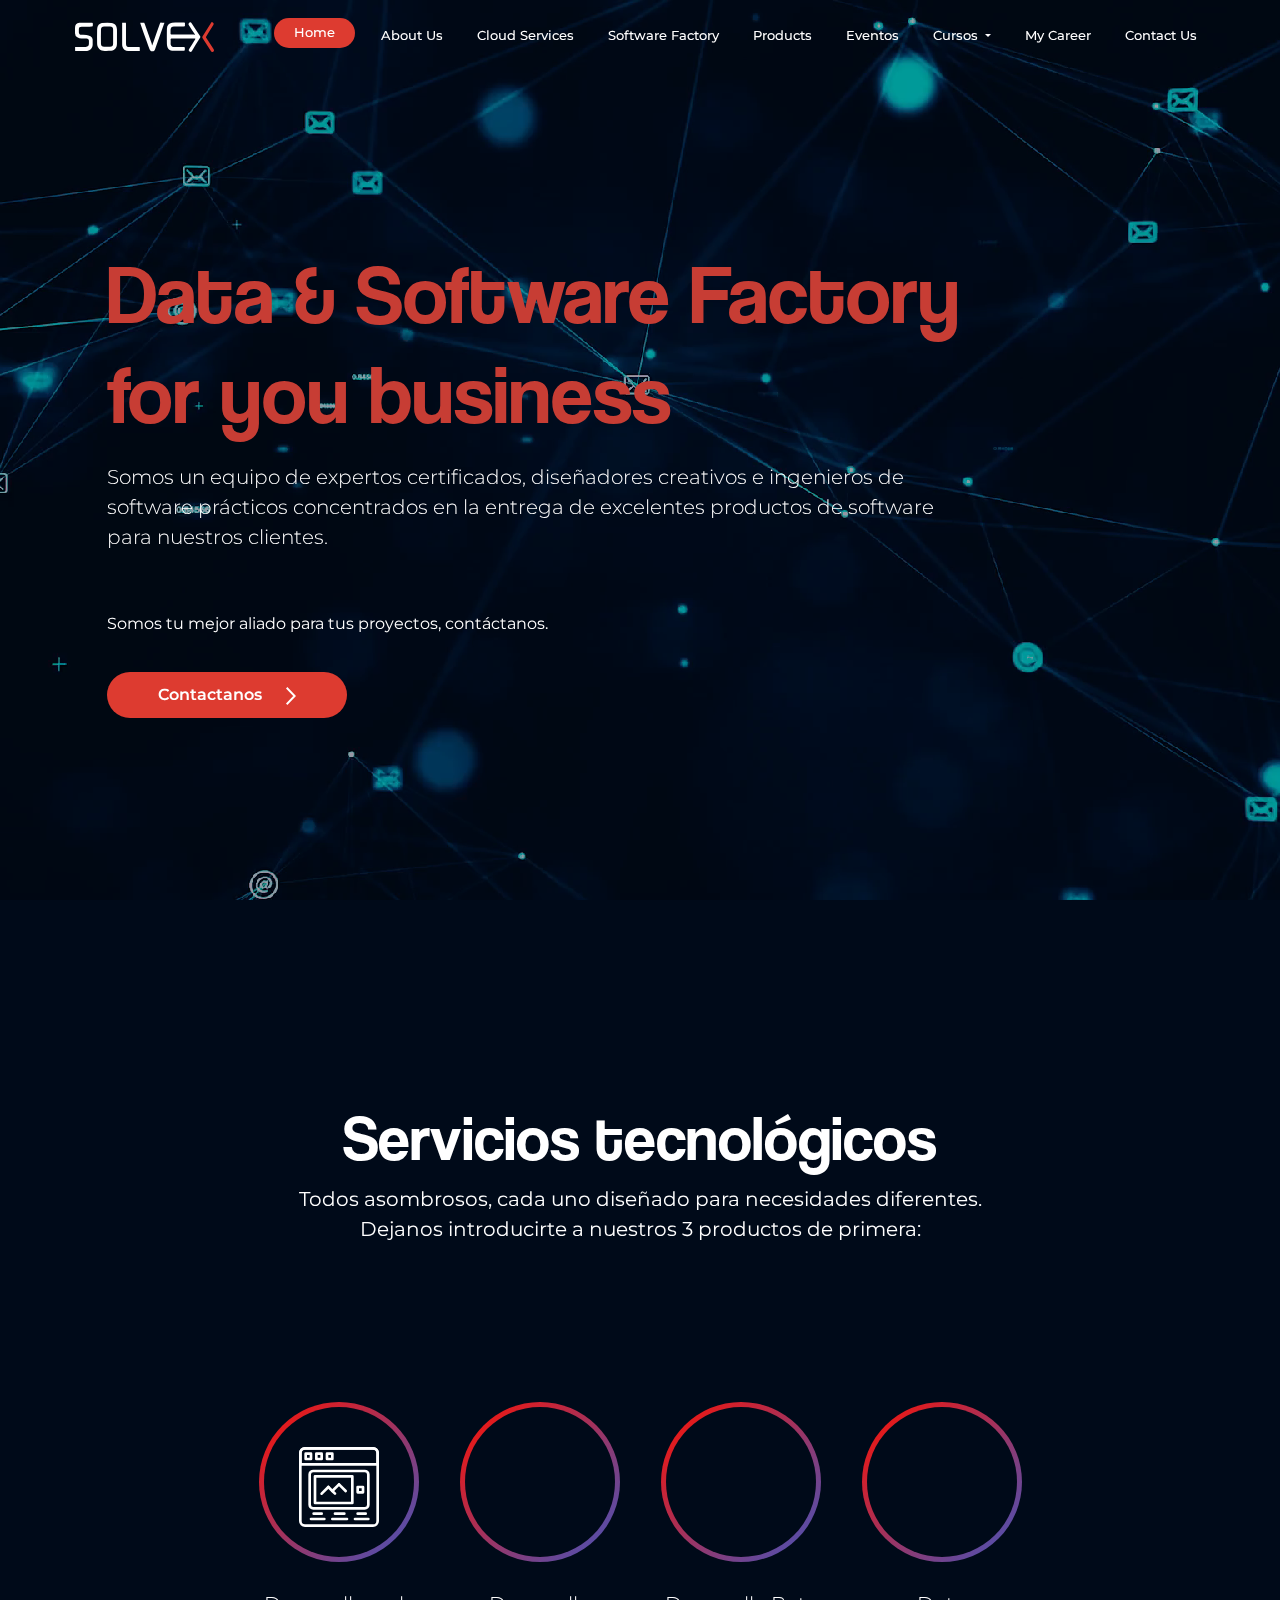
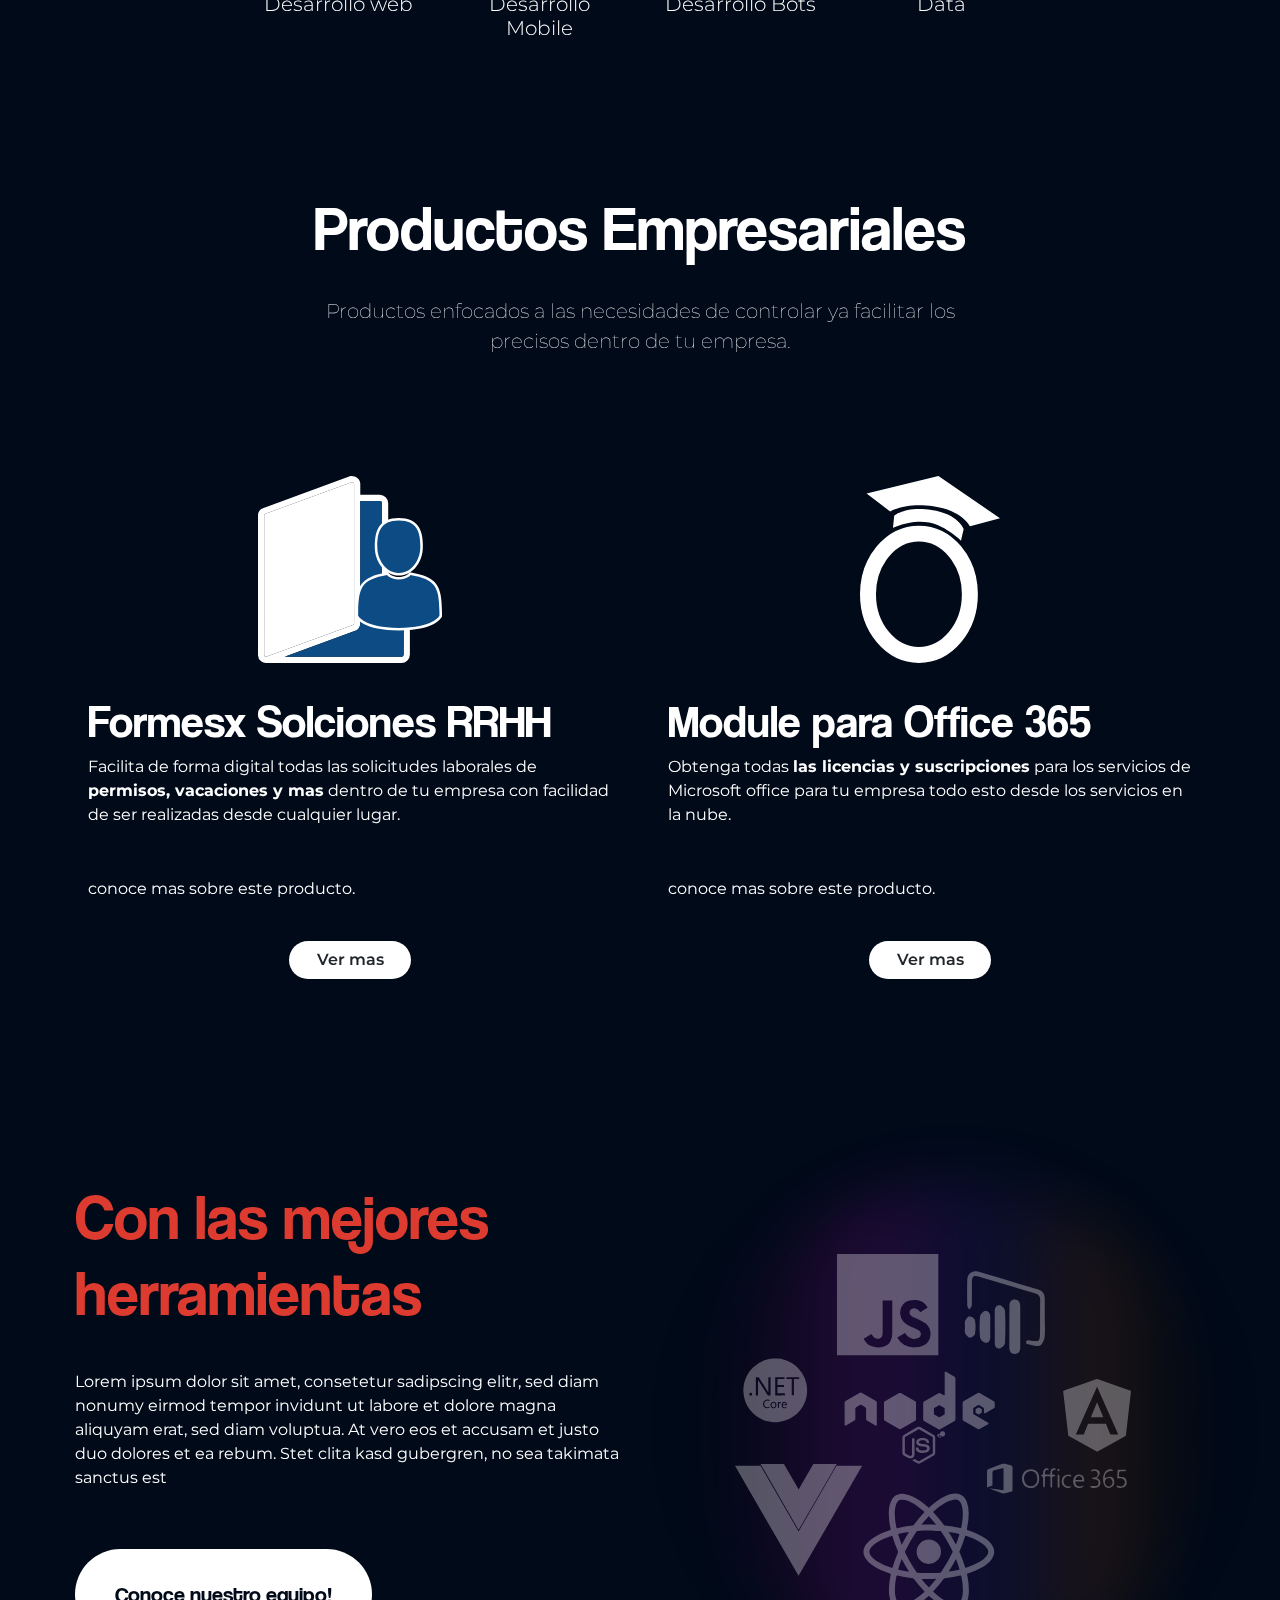
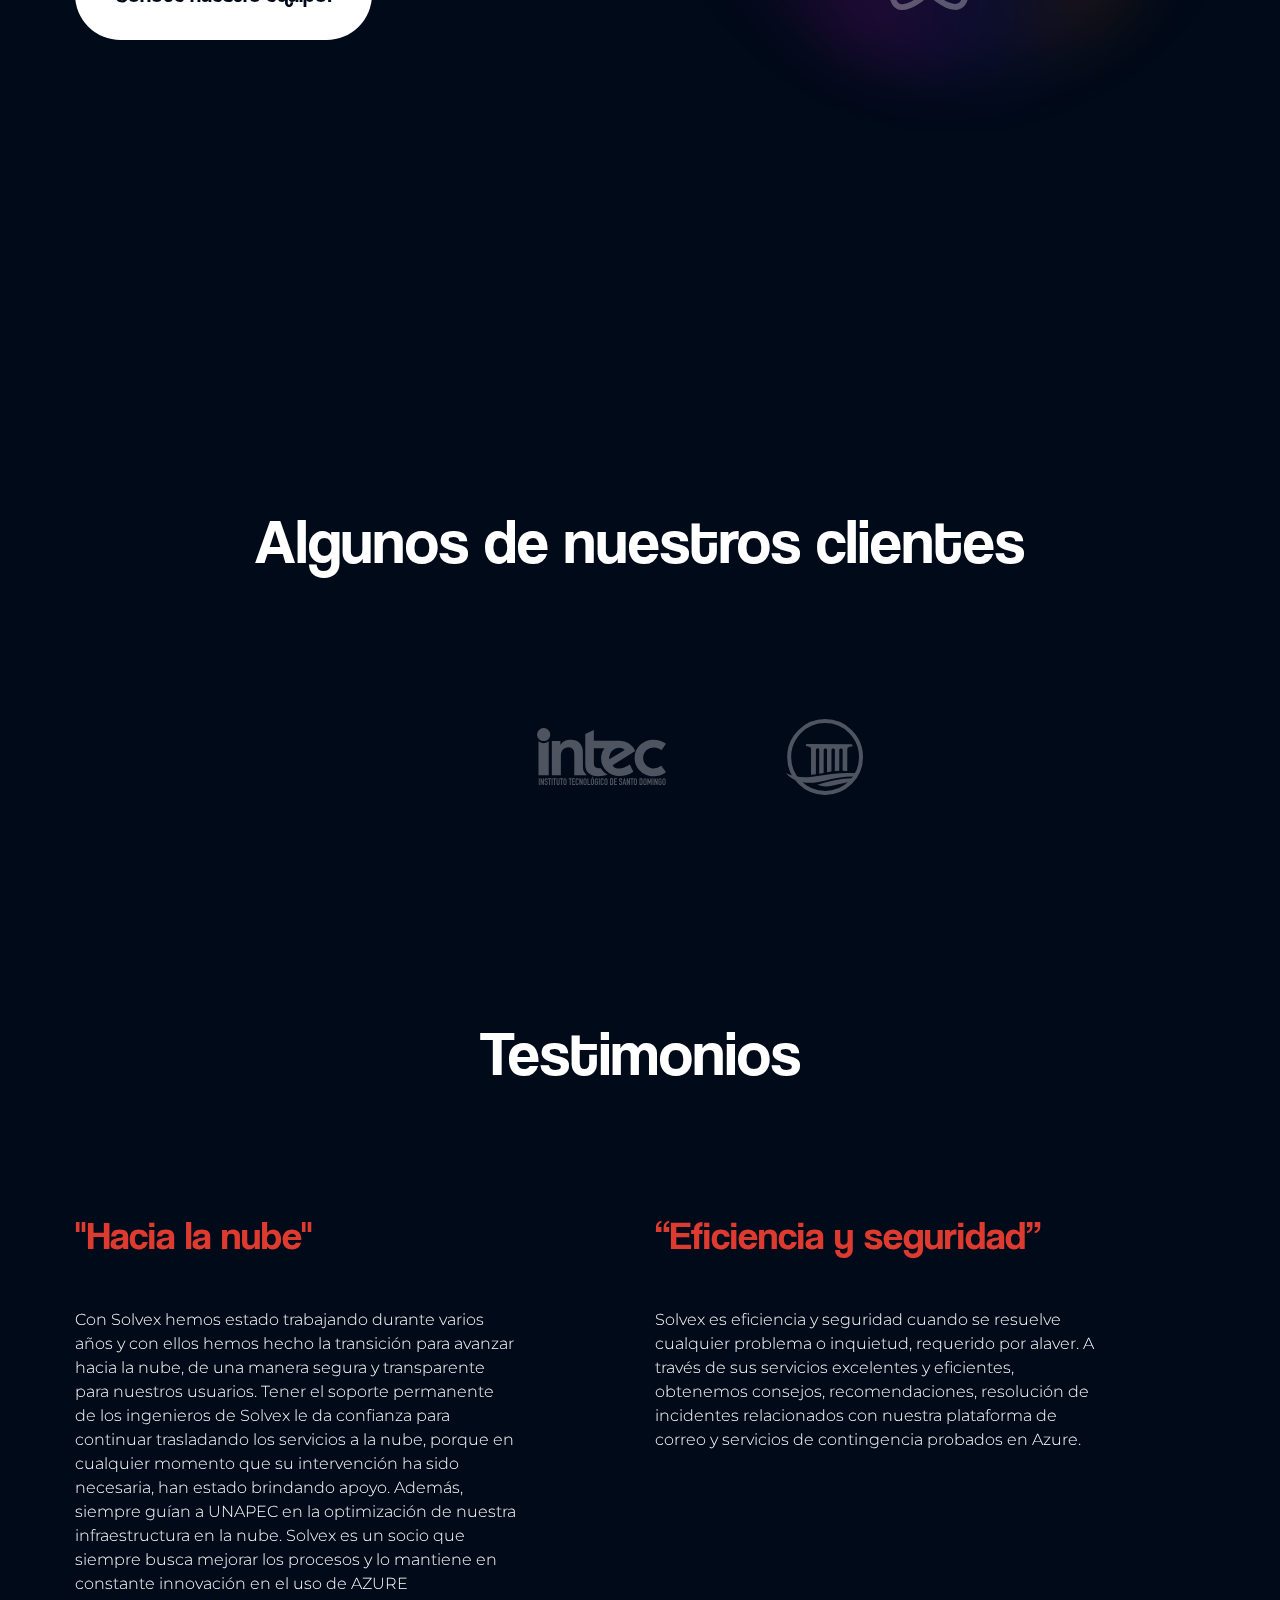
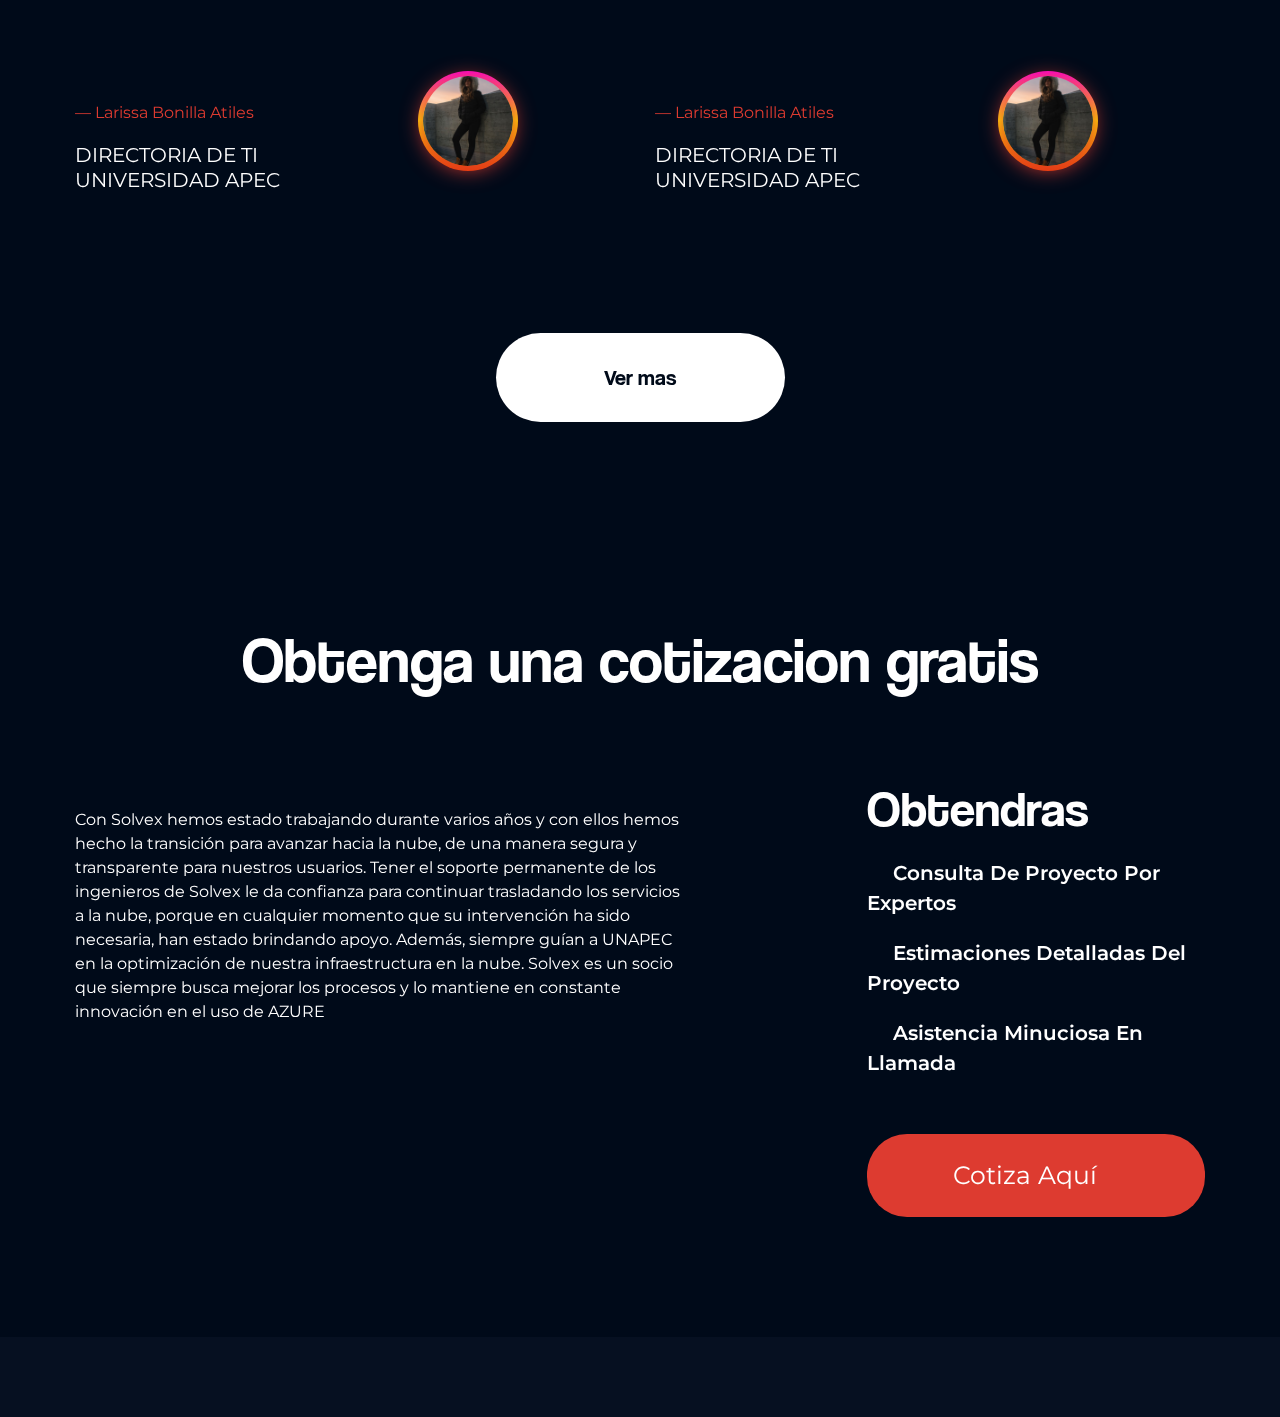
==== commit 3735948f: "ome changes add products section" ====
--- a/index.html
+++ b/index.html
@@ -100,17 +100,24 @@
             <h1 class="display-4 ">
               Data & Software Factory for you business
             </h1>
-            <p class="lead rellax " data-rellax-speed="-7">
+            <p class="lead rellax " data-rellax-speed="-2">
               Somos un equipo de expertos certificados, diseñadores creativos e
               ingenieros de software prácticos concentrados en la entrega de
               excelentes productos de software para nuestros clientes.
             </p>
+            <p class="micro-indication rellax" data-rellax-speed="-3">
+              Somos tu mejor aliado para tus proyectos, contáctanos.
+            </p>
+            <button class="btn cta-home rellax" data-rellax-speed="-4">
+              Contactanos
+              <img src="./assets/images/arrow-cta.svg" alt="solvex-arrow-cta" />
+            </button>
           </div>
         </div>
       </div>
     </header>
     <section class="content">
-      <div class="us rellax">
+      <!-- <div class="us rellax">
         <img
           class="clouds cloud-1  rellax"
           data-rellax-speed="-3"
@@ -166,7 +173,7 @@
             </div>
           </div>
         </div>
-      </div>
+      </div> -->
       <div class="services">
         <div class="container container-atsj text-center">
           <div class="title">
@@ -212,6 +219,55 @@
               </div>
               <div class="description">
                 <a href=""> <h4>Data</h4></a>
+              </div>
+            </div>
+          </div>
+        </div>
+      </div>
+      <div class="products">
+        <div class="container container-atsj">
+          <div class="title">
+            <h2>Productos Empresariales</h2>
+            <p>
+              Productos enfocados a las necesidades de controlar ya facilitar
+              los precisos dentro de tu empresa.
+            </p>
+          </div>
+          <div class="row">
+            <div class="col-sm-12 col-lg-6">
+              <div class="image mx-auto">
+                <img
+                  src="./assets/images/big-formesx-logo.svg"
+                  alt="solvex-formesx"
+                />
+              </div>
+              <div class="title-up">
+                <h3>Formesx Solciones RRHH</h3>
+                <p>
+                  Facilita de forma digital todas las solicitudes laborales de
+                  <b>permisos, vacaciones y mas</b> dentro de tu empresa con
+                  facilidad de ser realizadas desde cualquier lugar.
+                </p>
+                <p>conoce mas sobre este producto.</p>
+                <button class="btn">Ver mas</button>
+              </div>
+            </div>
+            <div class="col-sm-12 col-lg-6">
+              <div class="image mx-auto">
+                <img
+                  src="./assets/images/big-module-solvex.svg"
+                  alt="solvex-module-office"
+                />
+              </div>
+              <div class="title-up">
+                <h3>Module para Office 365</h3>
+                <p>
+                  Obtenga todas <b>las licencias y suscripciones</b> para los
+                  servicios de Microsoft office para tu empresa todo esto desde
+                  los servicios en la nube.
+                </p>
+                <p>conoce mas sobre este producto.</p>
+                <button class="btn">Ver mas</button>
               </div>
             </div>
           </div>
--- a/css/style.css
+++ b/css/style.css
@@ -151,6 +151,20 @@
   color: white;
   margin-top: 20px;
 }
+html body header .all-pl .atsjcn .micro-indication {
+  margin-top: 60px;
+}
+html body header .all-pl .atsjcn .cta-home {
+  padding: 10px 50px;
+  border-radius: 30px;
+  background-color: #dd3b30;
+  color: #fff;
+  font-weight: 600;
+  margin-top: 20px;
+}
+html body header .all-pl .atsjcn .cta-home img {
+  margin-left: 20px;
+}
 html body header .vineta-solvex {
   position: absolute;
   z-index: 1;
@@ -219,6 +233,9 @@
   bottom: 80px;
   right: 100px;
   animation: float 2.5s ease-in-out infinite;
+}
+html body .content .us .container-atsj h2 {
+  font-size: 63px !important;
 }
 html body .content .us .container-atsj .text-left {
   max-width: 440px;
@@ -310,6 +327,55 @@
   color: #3888f4;
   transition: 0.1s;
 }
+html body .content .products {
+  margin-top: 40px;
+}
+html body .content .products .title {
+  text-align: center;
+}
+html body .content .products .title h2 {
+  font-family: coolvetica;
+  font-size: 63px;
+}
+html body .content .products .title p {
+  max-width: 700px;
+  font-size: 20px;
+  font-weight: lighter;
+  display: block;
+  margin: auto;
+  margin-top: 30px;
+}
+html body .content .products .image {
+  display: block;
+  margin: auto;
+}
+html body .content .products .image img {
+  display: block;
+  margin: auto;
+}
+html body .content .products .title-up {
+  margin-top: 20px;
+  max-width: 525px;
+  display: block;
+  margin: auto;
+  margin-top: 30px;
+}
+html body .content .products .title-up p:nth-last-child(2) {
+  margin-top: 50px !important;
+}
+html body .content .products .title-up h3 {
+  font-family: coolvetica;
+  font-size: 45px;
+}
+html body .content .products .title-up .btn {
+  width: 122px;
+  border-radius: 30px;
+  background-color: #fff;
+  font-weight: 600;
+  display: block;
+  margin: auto;
+  margin-top: 40px;
+}
 html body .content .tools {
   margin-top: 200px;
 }
@@ -801,7 +867,7 @@
 html body #section-about .content .experience .item-sx .content-sx .left {
   width: 50%;
 }
-html body #section-about .content .experience .item-sx .content-sx .left h1 {
+html body #section-about .content .experience .item-sx .content-sx .left h2 {
   color: #dd3b30;
   font-family: coolvetica;
   font-size: 63px;
@@ -810,6 +876,9 @@
 }
 html body #section-about .content .experience .item-sx .content-sx .left p {
   max-width: 790px;
+}
+html body #section-about .content .experience .item-sx .content-sx .left p:last-child {
+  color: #dd3b30;
 }
 html body #section-about .content .experience .item-sx .content-sx .right {
   width: 50%;
@@ -1873,6 +1942,12 @@
   html body .products .container-atsj .nav-tabs .nav-item .item-tab p img {
     width: 20px !important;
   }
+  html body #section-about .content .experience .item-sx {
+    min-height: 600px;
+  }
+  html body #section-about .content .experience .item-sx .content-sx .right img:last-child {
+    right: -155px;
+  }
 }
 @media screen and (max-width: 1366px) {
   html body .sub-header .all-pl {
@@ -2128,6 +2203,48 @@
   }
   html body .cost h3 {
     font-size: 50px;
+  }
+  html body #section-about .about-solvex .valuesx .item {
+    width: 100%;
+  }
+  html body #section-about .content .people {
+    display: flex;
+    flex-flow: column;
+    flex-direction: column;
+  }
+  html body #section-about .content .people .item {
+    max-width: 100%;
+  }
+  html body #section-about .content .experience .item-sx {
+    min-height: 600px;
+    padding: 50px;
+  }
+  html body #section-about .content .experience .item-sx .content-sx {
+    display: flex;
+    flex-flow: column;
+    flex-direction: column;
+  }
+  html body #section-about .content .experience .item-sx .content-sx .left {
+    width: 100%;
+  }
+  html body #section-about .content .experience .item-sx .content-sx .left h1 {
+    font-size: 50px;
+  }
+  html body #section-about .content .experience .item-sx .content-sx .left p {
+    font-size: 14px;
+  }
+  html body #section-about .content .experience .item-sx .content-sx .right {
+    display: none;
+  }
+  html body #section-about .content .experience .item-sx .content-sx .right img:last-child {
+    right: -155px;
+  }
+  html body #section-about .content .experience .item-sx .people-sx {
+    margin-top: 30px;
+    justify-content: space-between;
+  }
+  html body #section-about .content .experience .item-sx .people-sx .item {
+    margin: 0;
   }
   html body .mccp .challenge .title h2 {
     text-align: center;
@@ -2296,6 +2413,24 @@
 html body .content-factory .accordion .card .collapsing .card-body .example-factory .row p {
     font-weight: 200;
   }
+  html body #section-about .about-solvex .valuesx .item {
+    width: 100%;
+  }
+  html body #section-about .content .title {
+    margin-top: 0px !important;
+    margin-bottom: 0 !important;
+  }
+  html body #section-about .content .people {
+    display: flex;
+    flex-flow: column;
+    flex-direction: column;
+    margin-top: 30px;
+  }
+  html body #section-about .content .people .item {
+    max-width: 100%;
+    min-height: unset !important;
+    margin-bottom: 50px;
+  }
 }
 @media screen and (max-width: 770px) {
   html body .container-atsj {
@@ -2410,6 +2545,18 @@
     padding: 20px 32px !important;
     font-size: 15px !important;
     width: 90%;
+  }
+  html body h2 {
+    font-size: 25px !important;
+  }
+  html body h3 {
+    font-size: 20px !important;
+  }
+  html body h4 {
+    font-size: 17px !important;
+  }
+  html body p {
+    font-size: 13px !important;
   }
   html body header nav {
     padding-top: 0px !important;
@@ -2605,6 +2752,53 @@
     padding-bottom: 6px;
     margin-top: 25px;
   }
+  html body #section-about .about-solvex .valuesx .item {
+    width: 100%;
+    height: 500px;
+  }
+  html body #section-about .content .people {
+    display: flex;
+    flex-flow: column;
+    flex-direction: column;
+  }
+  html body #section-about .content .people .item {
+    max-width: 100%;
+  }
+  html body #section-about .content .experience .item-sx {
+    min-height: 600px;
+    padding: 50px;
+  }
+  html body #section-about .content .experience .item-sx .content-sx {
+    display: flex;
+    flex-flow: column;
+    flex-direction: column;
+  }
+  html body #section-about .content .experience .item-sx .content-sx .left {
+    width: 100%;
+  }
+  html body #section-about .content .experience .item-sx .content-sx .left h2 {
+    font-size: 50px;
+  }
+  html body #section-about .content .experience .item-sx .content-sx .left p {
+    font-size: 14px;
+  }
+  html body #section-about .content .experience .item-sx .content-sx .right {
+    display: none;
+  }
+  html body #section-about .content .experience .item-sx .content-sx .right img:last-child {
+    right: -155px;
+  }
+  html body #section-about .content .experience .item-sx .people-sx {
+    margin-top: 30px;
+    justify-content: space-between;
+  }
+  html body #section-about .content .experience .item-sx .people-sx .item {
+    margin: 0;
+  }
+  html body #section-about .content .btn {
+    width: 100%;
+    margin-top: 0 !important;
+  }
 }
 @media screen and (max-width: 375px) {
   html body header .all-pl .container-atsj .atsjcn h1 {
@@ -2639,6 +2833,53 @@
   html body .cost .items .right ul li img {
     display: none;
   }
+  html body #section-about .about-solvex .valuesx .item {
+    width: 100%;
+  }
+  html body #section-about .content .people {
+    display: flex;
+    flex-flow: column;
+    flex-direction: column;
+  }
+  html body #section-about .content .people .item {
+    max-width: 100%;
+  }
+  html body #section-about .content .people .item .social {
+    bottom: 13%;
+  }
+  html body #section-about .content .experience .item-sx {
+    min-height: 600px;
+    padding: 15px;
+  }
+  html body #section-about .content .experience .item-sx .content-sx {
+    display: flex;
+    flex-flow: column;
+    flex-direction: column;
+  }
+  html body #section-about .content .experience .item-sx .content-sx .left {
+    width: 100%;
+  }
+  html body #section-about .content .experience .item-sx .content-sx .left h2 {
+    font-size: 50px;
+  }
+  html body #section-about .content .experience .item-sx .content-sx .left p {
+    font-size: 14px;
+  }
+  html body #section-about .content .experience .item-sx .content-sx .right {
+    display: none;
+  }
+  html body #section-about .content .experience .item-sx .content-sx .right img:last-child {
+    right: -155px;
+  }
+  html body #section-about .content .experience .item-sx .people-sx {
+    margin-top: 30px;
+    justify-content: space-between;
+  }
+  html body #section-about .content .experience .item-sx .people-sx .item {
+    margin: 0;
+    width: 70px;
+    height: 70px;
+  }
 }
 
 /*# sourceMappingURL=style.css.map */
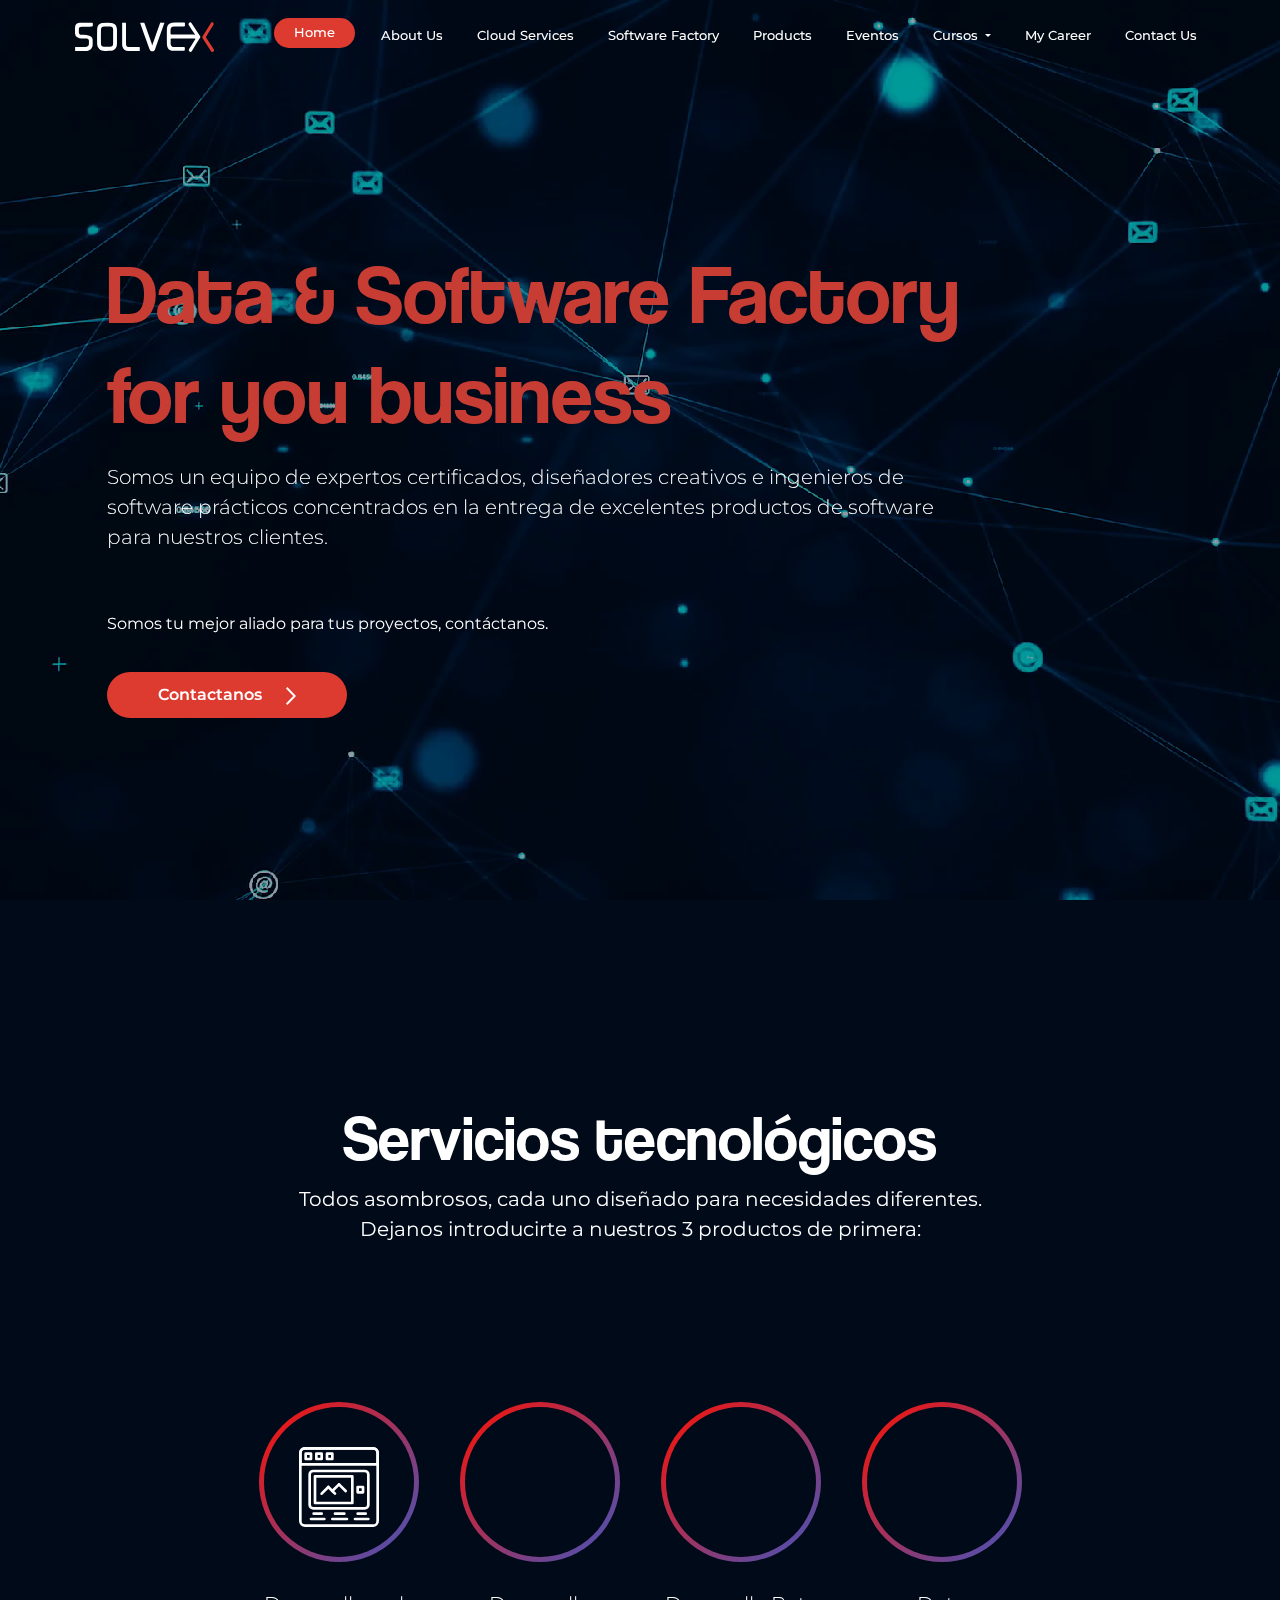
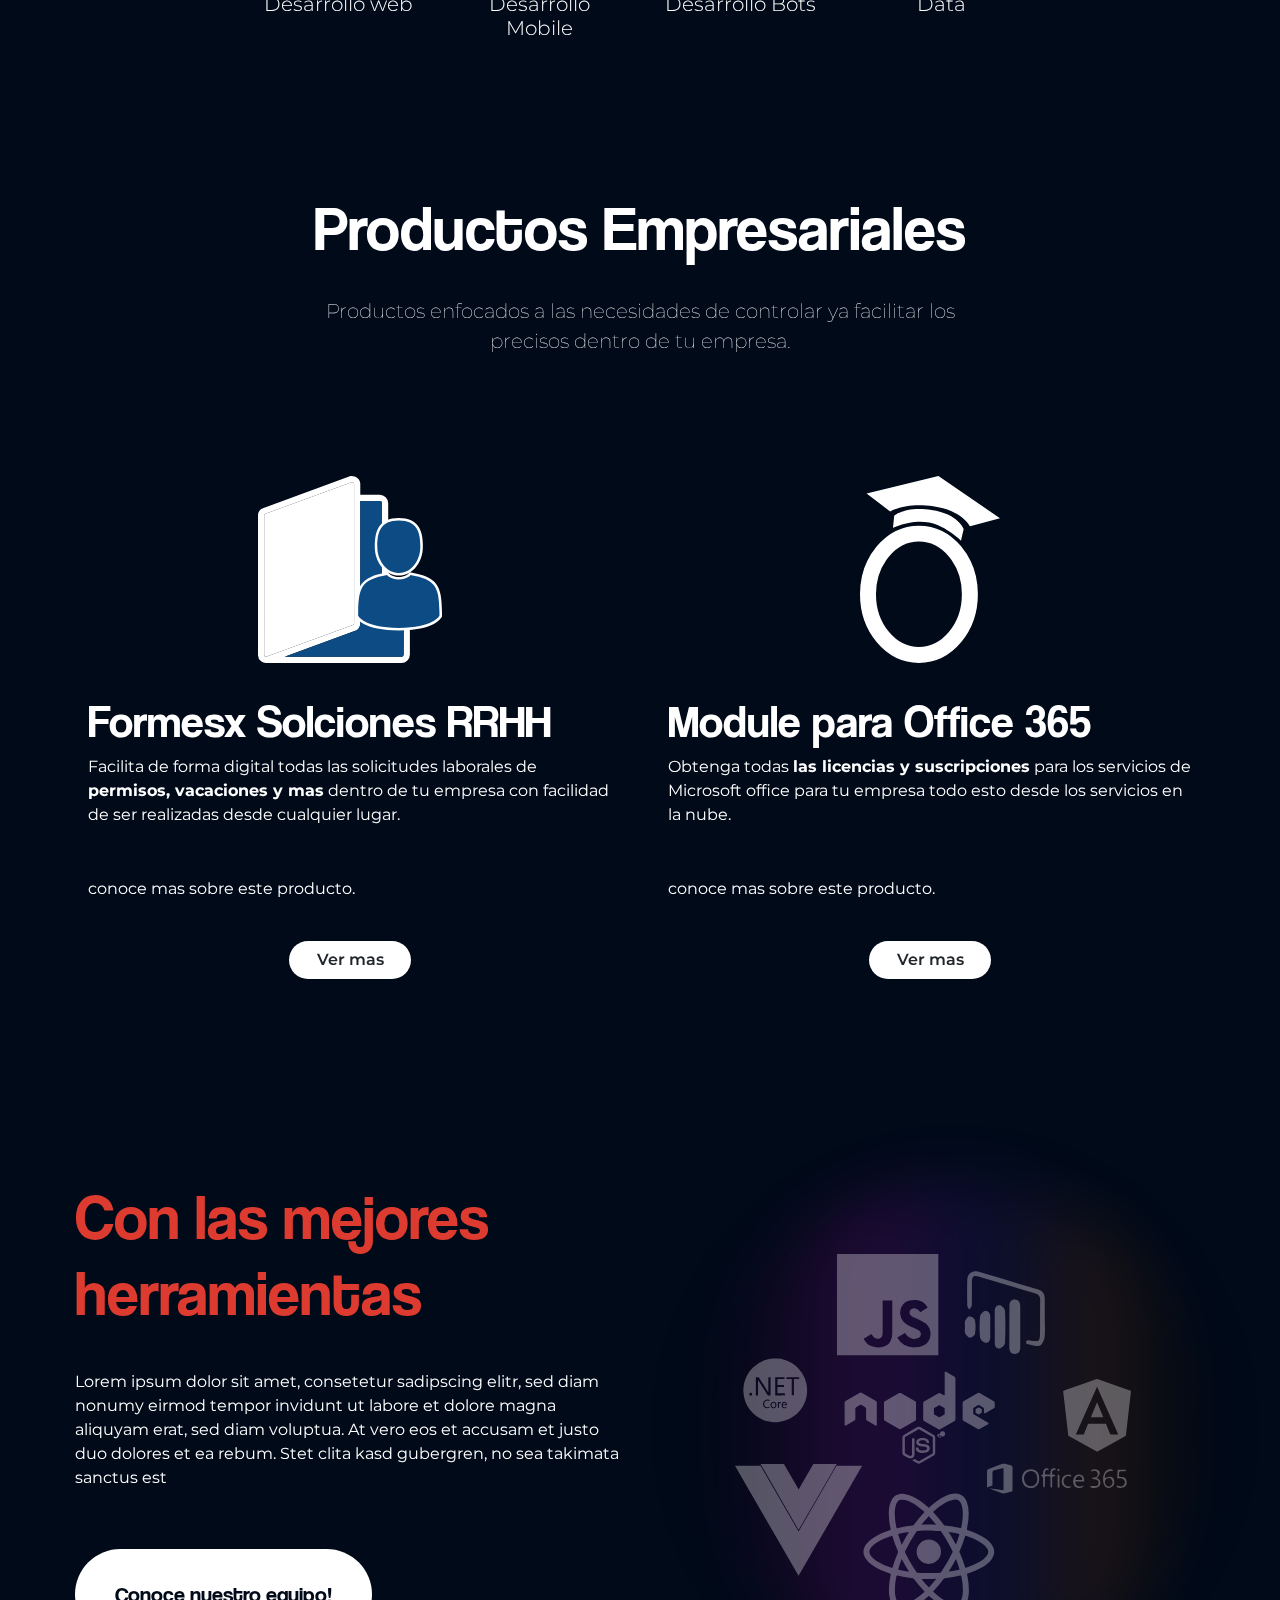
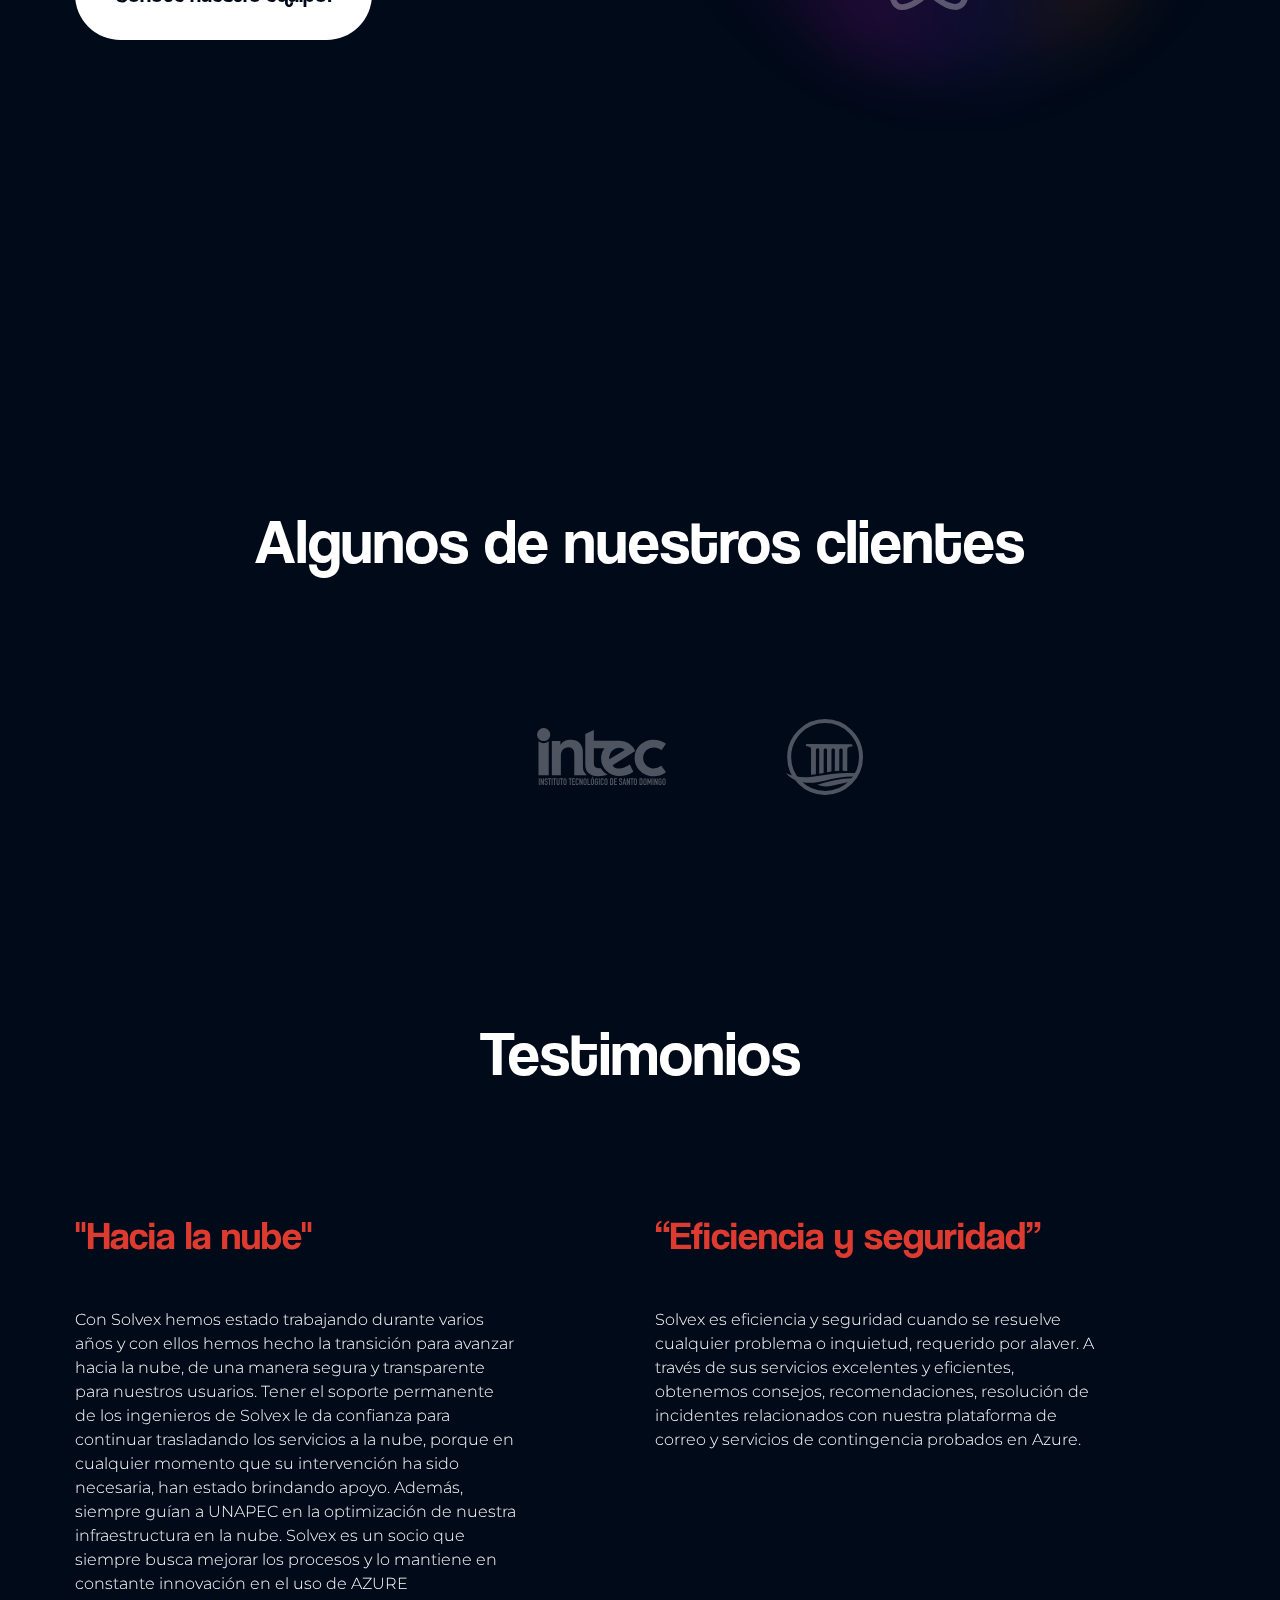
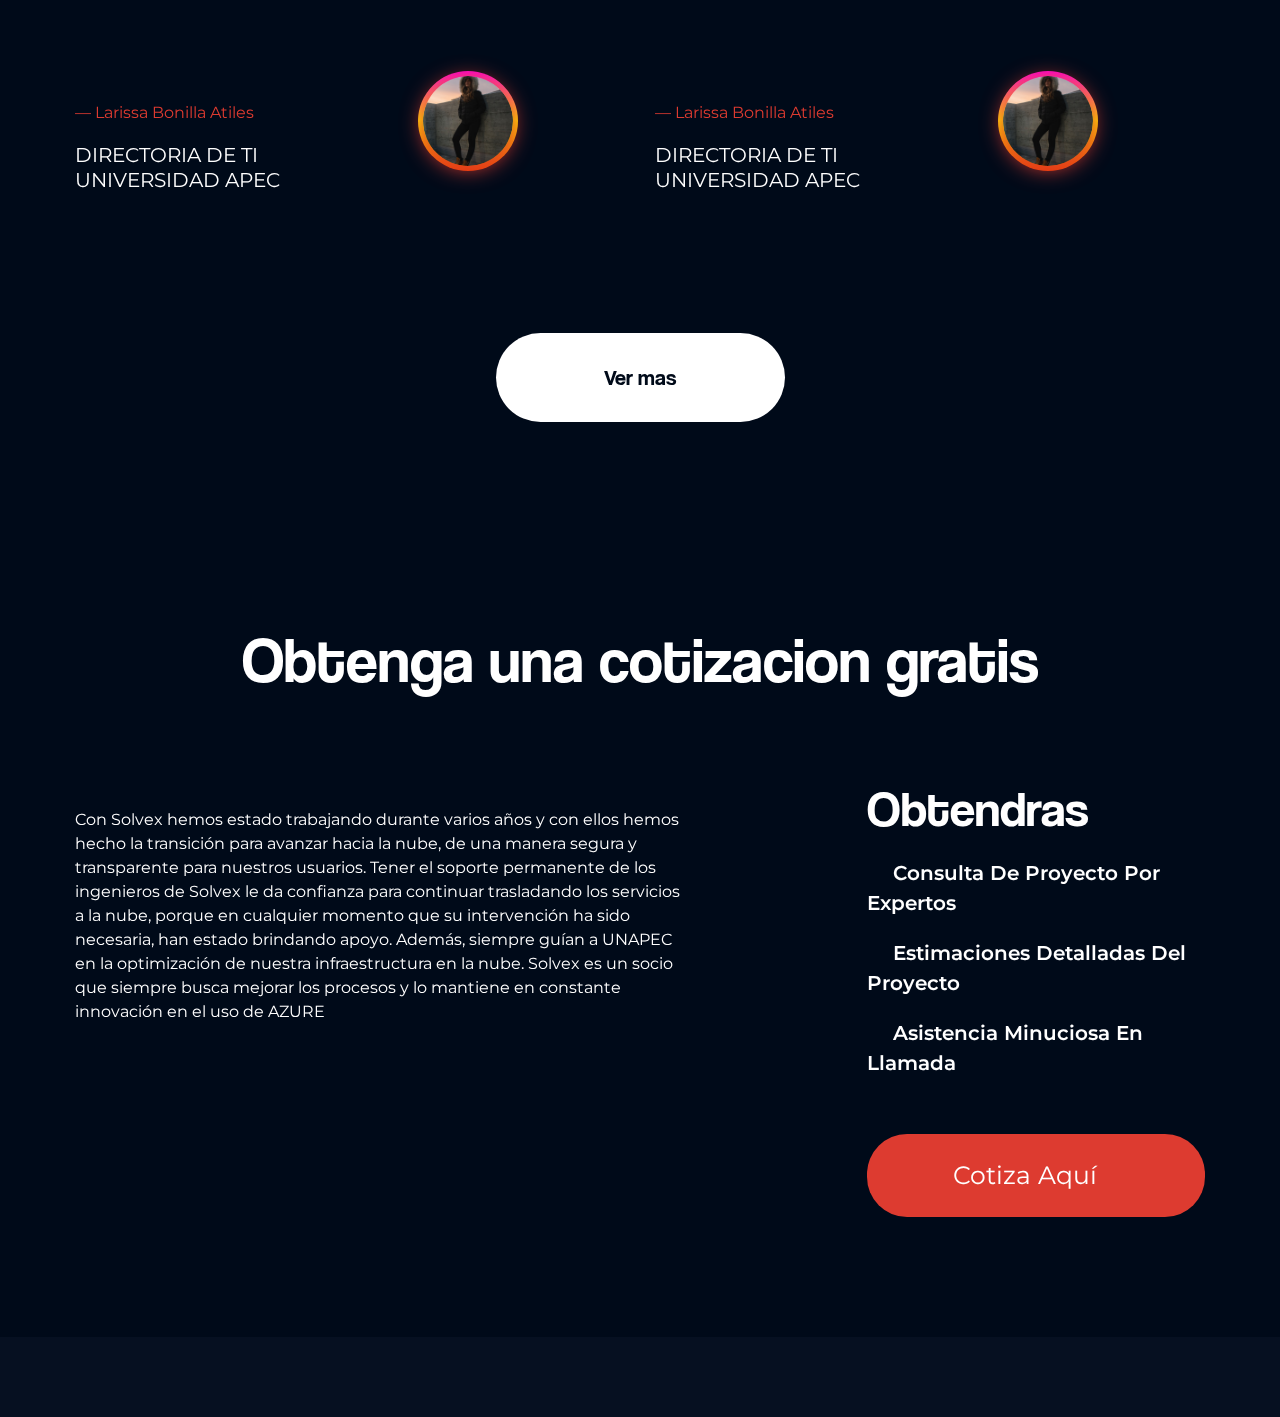
==== commit b2d6299e: "parallax" ====
--- a/index.html
+++ b/index.html
@@ -117,6 +117,7 @@
       </div>
     </header>
     <section class="content">
+       
       <!-- <div class="us rellax">
         <img
           class="clouds cloud-1  rellax"
@@ -316,6 +317,7 @@
         </div>
       </div>
       <div class="clients">
+       
         <div class="container container-atsj">
           <div class="title">
             <h3>
--- a/css/style.css
+++ b/css/style.css
@@ -66,6 +66,7 @@
   width: 100%;
   font-family: "Montserrat", sans-serif;
   overflow-x: hidden;
+  position: relative;
 }
 html body .container-atsj {
   max-width: 1640px;
@@ -1018,6 +1019,18 @@
 html body #section-about .content .trust .desktop-trust .content-sx .title {
   margin-top: 0;
 }
+html body .mccp {
+  position: relative;
+}
+html body .mccp .parrallax-content {
+  position: absolute;
+  top: 0;
+  left: 0;
+  z-index: -1;
+  height: 100%;
+  width: 100%;
+  object-fit: cover;
+}
 html body .mccp .sub-header .all-pl .container-atsj .image .server-header {
   animation: float 2s ease-in-out infinite !important;
 }
@@ -1113,9 +1126,16 @@
 }
 html body .mccp .content {
   position: relative;
+  margin-top: 100px;
+  padding-top: 20px;
+  position: relative;
+}
+html body .mccp .content .container-atsj {
+  position: relative;
 }
 html body .mccp .content .title {
   margin-top: 100px;
+  margin-bottom: 0;
 }
 html body .mccp .content .title h2 {
   font-family: coolvetica;
@@ -1135,6 +1155,7 @@
   flex-direction: row;
   cursor: pointer !important;
   border-bottom: none;
+  justify-content: flex-end;
 }
 html body .mccp .content .slider-tabs .nav-tabs li a {
   border: transparent;
@@ -1143,33 +1164,19 @@
   display: flex;
   flex-flow: column;
   flex-direction: column;
-  min-height: 503px;
-  background: #dd3b30;
   justify-content: center;
-  padding: 40px;
-  margin: 30px;
-  color: #fff;
-  flex: 1 1 auto;
-  position: relative;
-  box-shadow: 0px 28px 50px #0000008c;
+  margin: 5px;
+  color: #fff;
+  position: relative;
   transition: 0.2s;
 }
 html body .mccp .content .slider-tabs .nav-tabs li a .item:hover {
   background: #000a19;
   color: #dd3b30;
-  box-shadow: 0px 8px 12px 12px #dd3c3038;
-}
-html body .mccp .content .slider-tabs .nav-tabs li a .item .arrow {
-  width: 40px;
-  transform: rotate(90deg);
-  align-self: center;
-  position: absolute;
-  bottom: 80px;
 }
 html body .mccp .content .slider-tabs .nav-tabs li a .item .sub-item h4 {
   font-family: coolvetica;
-  margin-top: 30px;
-  font-size: 38px;
+  font-size: 20px;
 }
 html body .mccp .content .slider-tabs .nav-tabs li a .item p {
   position: absolute;
@@ -1183,20 +1190,34 @@
 html body .mccp .content .slider-tabs .nav-tabs li .active .item {
   background: #000a19;
   color: #dd3b30;
-  box-shadow: 0px 8px 12px 12px #dd3c3038;
-}
-html body .mccp .content .slider-tabs .nav-tabs li:nth-last-child(2) .item {
-  background: #0d4b84;
+  border-bottom: solid 3px #dd3b30;
 }
 html body .mccp .content .slider-tabs .nav-tabs li .active {
   background-color: transparent;
   border: transparent;
+}
+html body .mccp .content .slider-tabs .tab-content .tab-pane .title-opton-tabs {
+  max-width: 482px;
+  display: block;
+  margin: auto;
+  margin-top: 100px;
+}
+html body .mccp .content .slider-tabs .tab-content .tab-pane .title-opton-tabs .title {
+  margin-top: 10px;
+  margin-bottom: 0;
+}
+html body .mccp .content .slider-tabs .tab-content .tab-pane .title-opton-tabs .title h3 {
+  font-family: coolvetica;
+  font-size: 45px;
+}
+html body .mccp .content .slider-tabs .tab-content .tab-pane .title-opton-tabs .title p {
+  color: #dd3b30;
 }
 html body .mccp .content .slider-tabs .tab-content .tab-pane .options-tabs {
   display: flex;
   flex-flow: row;
   flex-direction: row;
-  margin-top: 100px;
+  margin-top: 30px;
   justify-content: space-between;
   flex-wrap: wrap;
 }
@@ -1257,13 +1278,20 @@
   margin-top: 110px;
   color: #fff;
 }
-html body .content-factory .container-atsj .title {
-  max-width: 675px;
-}
-html body .content-factory .container-atsj .title h2 {
-  color: #fff;
-  font-family: coolvetica;
-  font-size: 58px;
+html body .content-factory .container-atsj .title-top {
+  display: flex;
+  flex-flow: row;
+  flex-direction: row;
+  justify-content: space-between;
+}
+html body .content-factory .container-atsj .title-top h2 {
+  color: #fff;
+  font-family: coolvetica;
+  font-size: 63px;
+  max-width: 650px;
+}
+html body .content-factory .container-atsj .title-top p {
+  max-width: 700px;
 }
 html body .content-factory .container-atsj .title-products {
   max-width: 80% !important;
@@ -1283,9 +1311,7 @@
   display: flex;
   flex-flow: row;
   flex-direction: row;
-  justify-content: space-between;
-  padding-left: 50px;
-  padding-right: 50px;
+  justify-content: flex-start;
   width: 100%;
   margin-top: 134px;
   border: none;
@@ -1294,42 +1320,22 @@
   padding: 0;
   border: 0;
   background-color: transparent;
+  margin: 0 15px;
 }
 html body .content-factory .container-atsj .nav-tabs .nav-item .item-tab {
-  max-width: 288px;
-  min-height: 416px;
-  padding: 43px 38px 28px 38px;
   transition: 0.5s all;
-  background-color: #162539;
-  border-radius: 14px;
-  display: flex;
-  flex-flow: column;
-  flex-direction: column;
-}
-html body .content-factory .container-atsj .nav-tabs .nav-item .item-tab img {
-  margin-top: 37px;
-}
-html body .content-factory .container-atsj .nav-tabs .nav-item .item-tab img:last-child {
-  margin-top: 10px;
-}
-html body .content-factory .container-atsj .nav-tabs .nav-item .item-tab h3 {
+}
+html body .content-factory .container-atsj .nav-tabs .nav-item .item-tab p {
   color: white;
   font-weight: 600;
   font-size: 20px;
-  margin-top: 34px;
-}
-html body .content-factory .container-atsj .nav-tabs .nav-item .item-tab p {
-  margin-top: 38px;
-  font-size: 17px;
+  font-family: coolvetica;
+}
+html body .content-factory .container-atsj .nav-tabs .active .item-tab {
+  border-bottom: solid 3px #dd3b30;
+}
+html body .content-factory .container-atsj .nav-tabs .active .item-tab p {
   color: #dd3b30;
-  margin-bottom: 0;
-}
-html body .content-factory .container-atsj .nav-tabs .active .item-tab {
-  background-color: #091945;
-  box-shadow: 0px 40px 43px #000;
-}
-html body .content-factory .container-atsj .nav-tabs .active .item-tab p {
-  color: white;
 }
 html body .content-factory .container-atsj .tab-content {
   margin-top: 100px;
@@ -1580,7 +1586,7 @@
 .events-body .event-content .item-event .image img {
   height: 100%;
   width: 100%;
-  object-fit: contain;
+  object-fit: cover;
 }
 .events-body .event-content .item-event .content-card {
   padding: 18px;
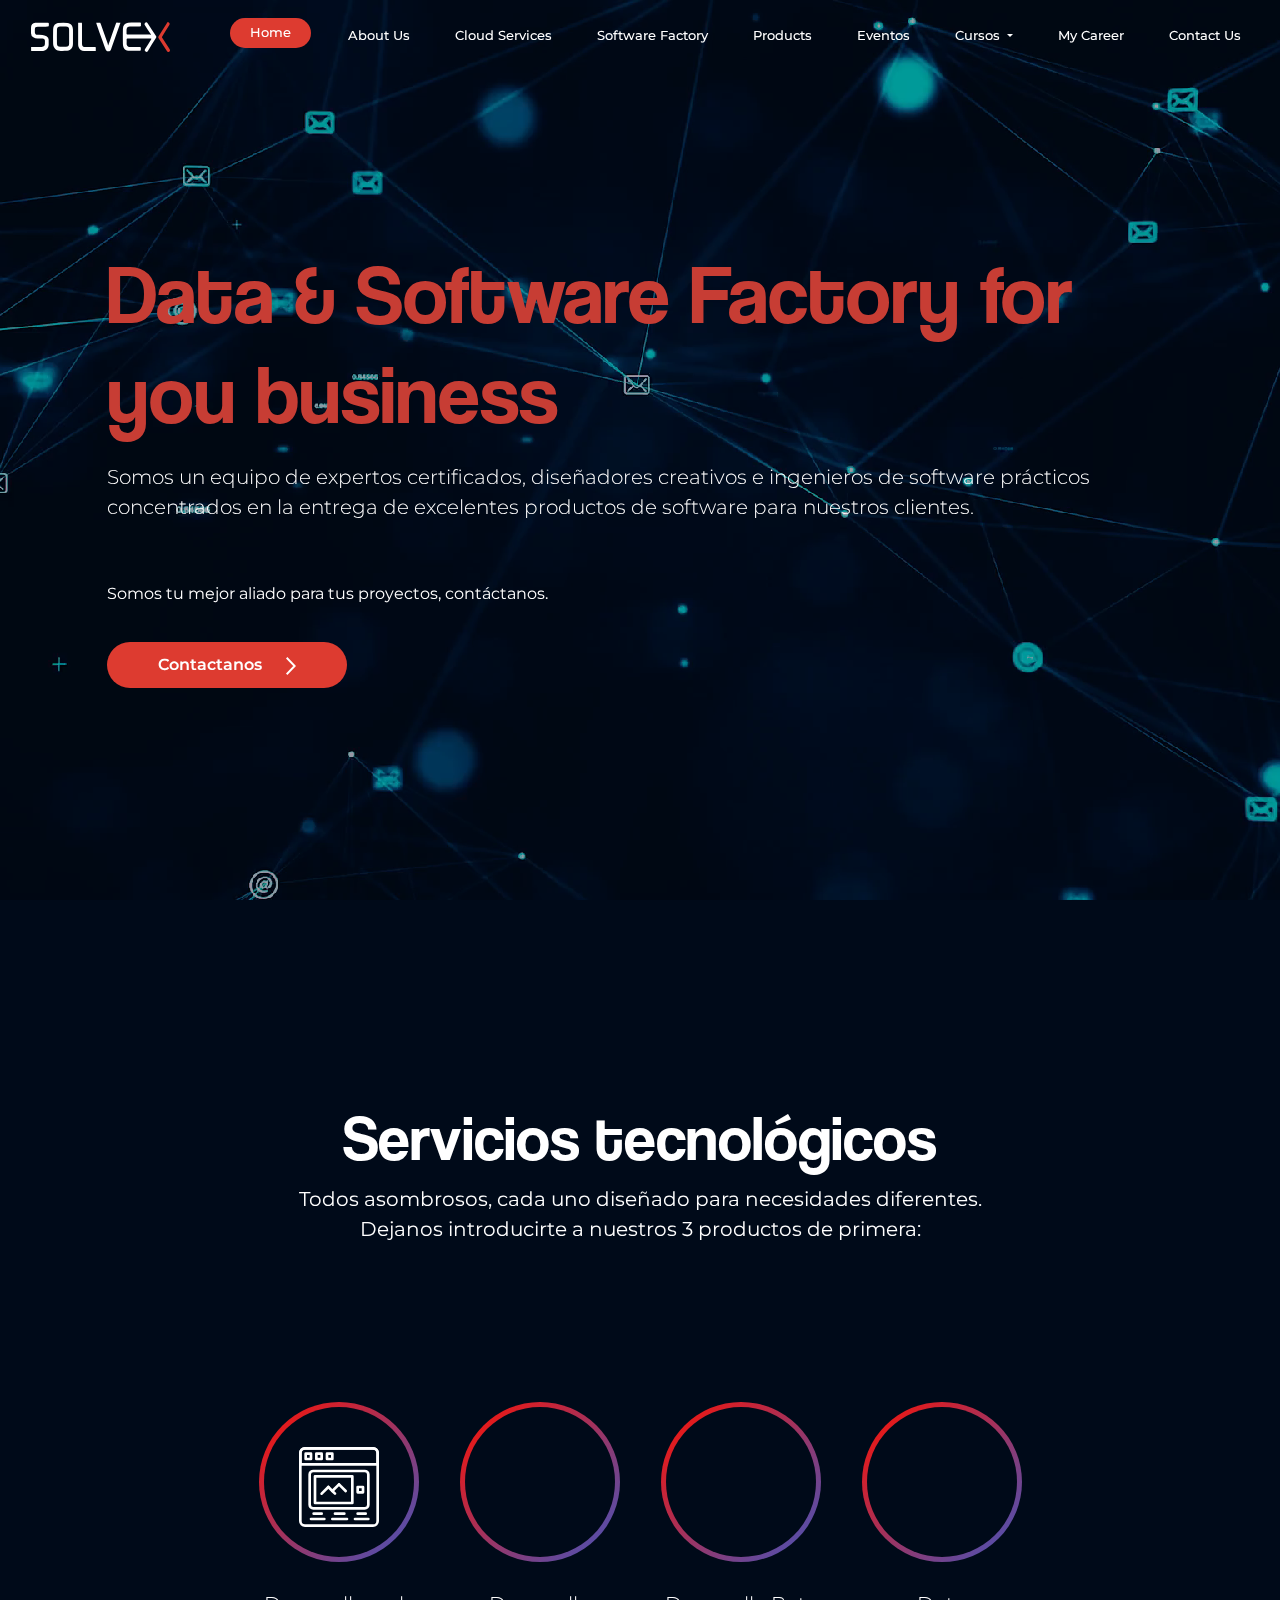
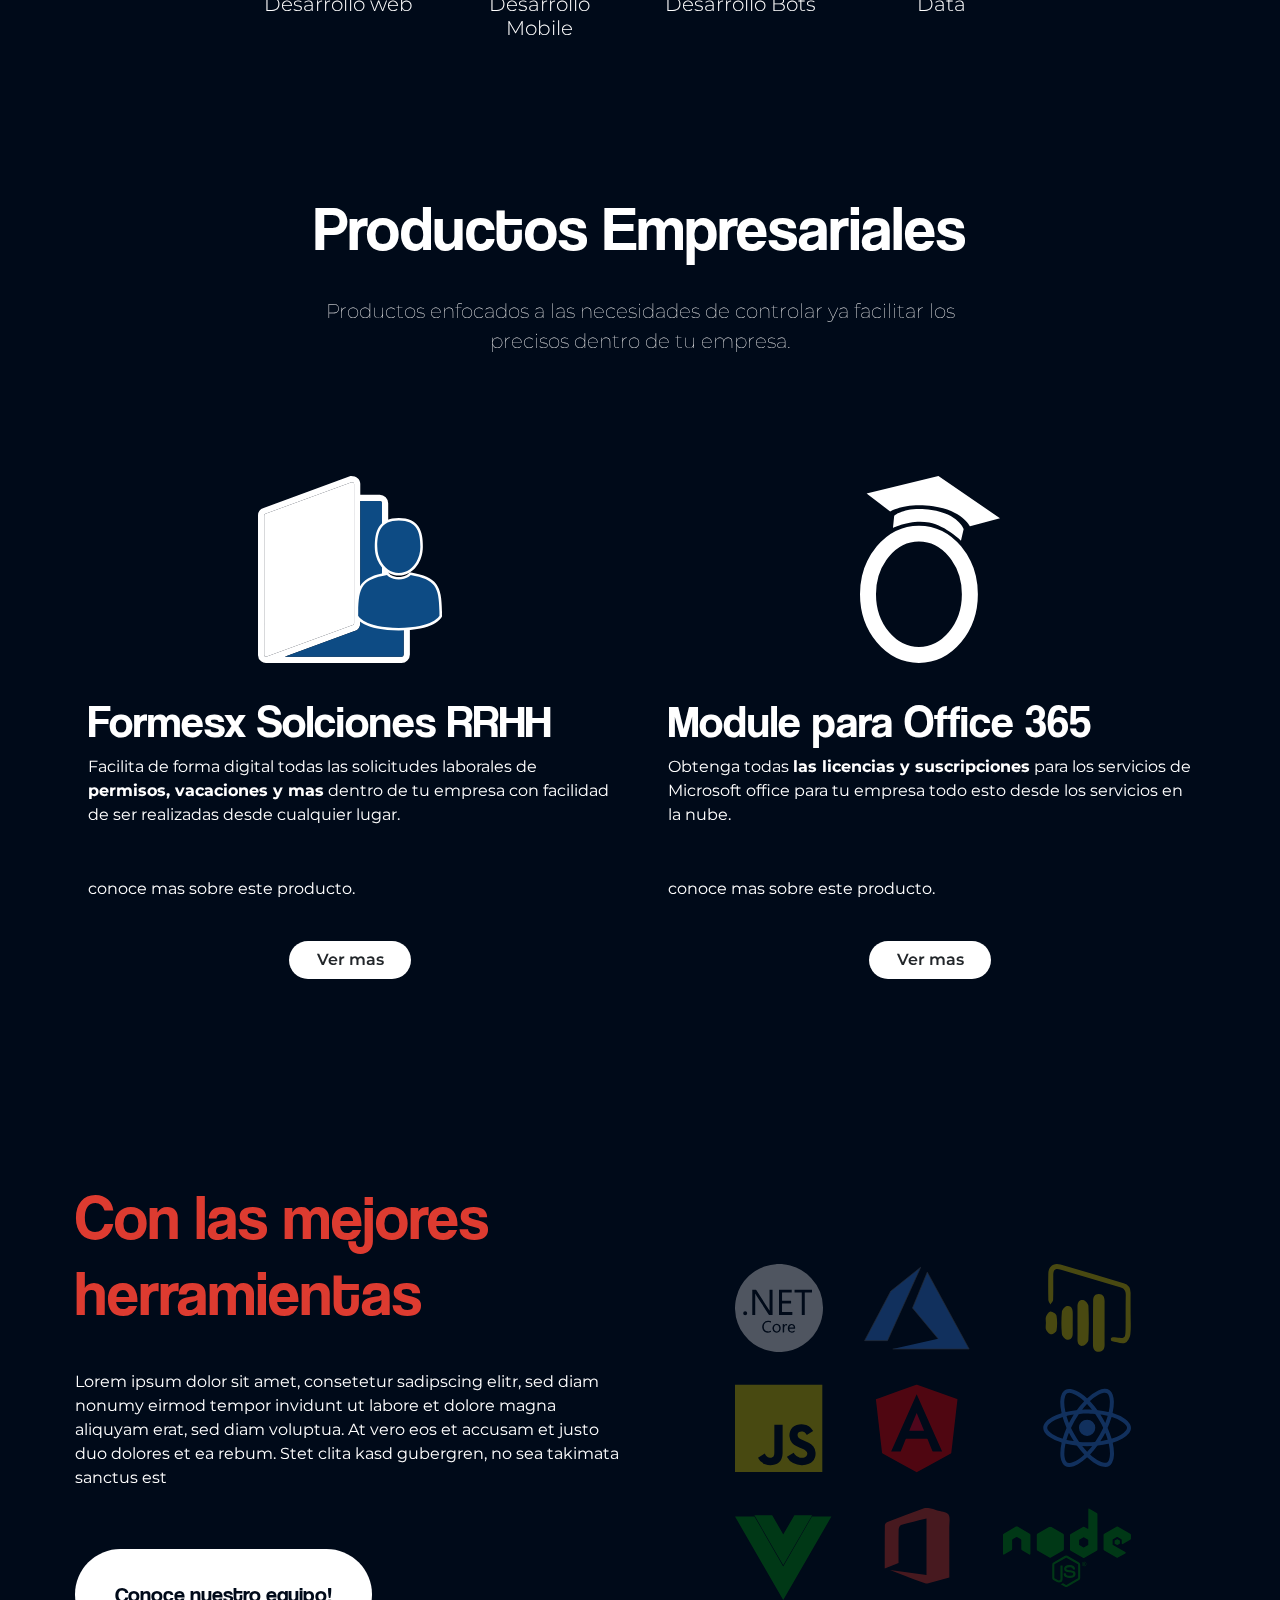
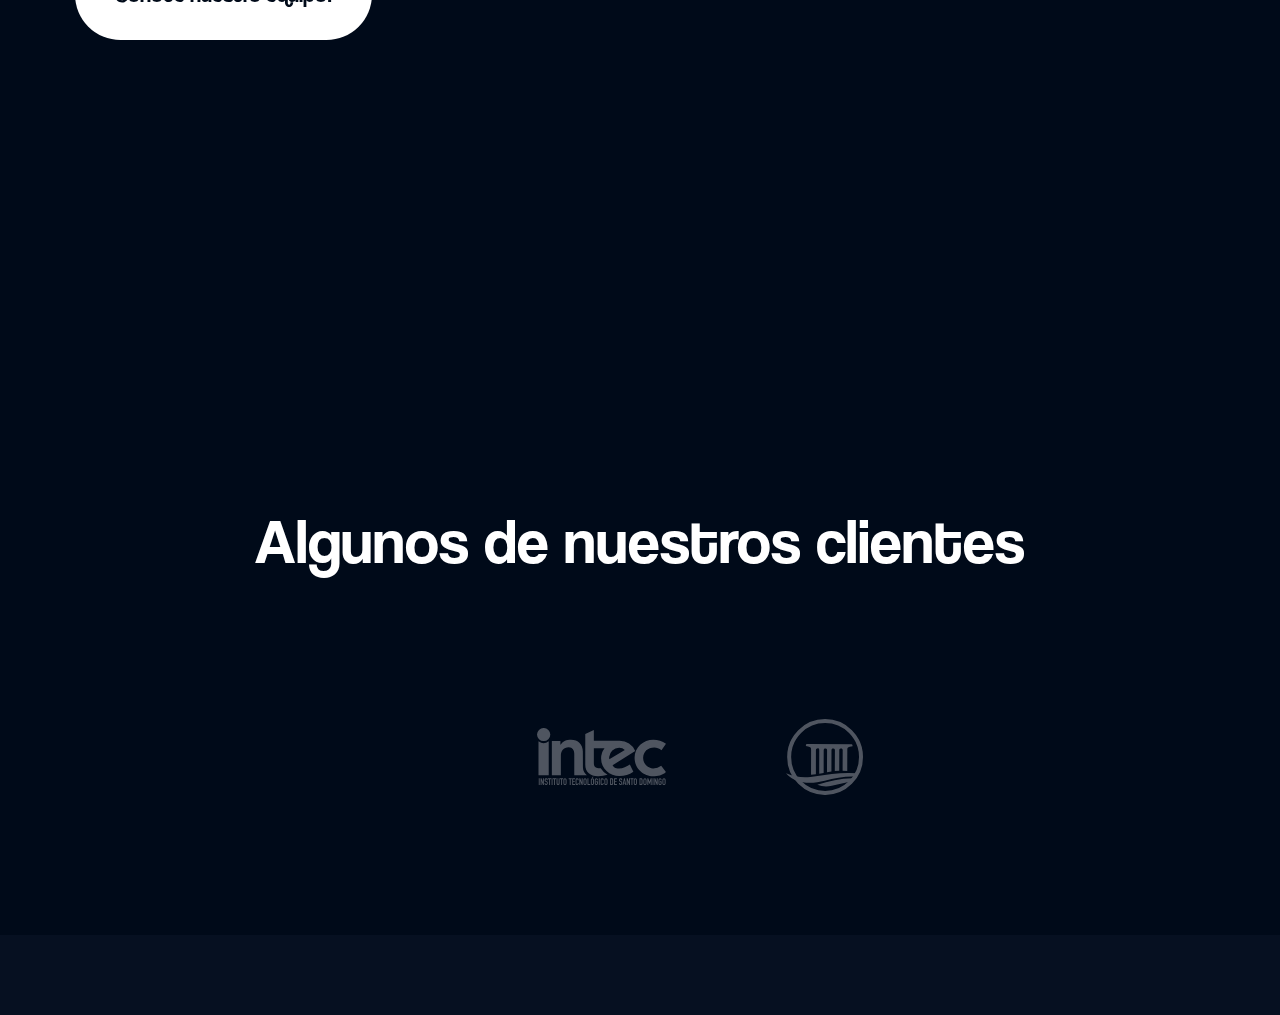
==== commit 7100fa9b: "container 1200" ====
--- a/index.html
+++ b/index.html
@@ -29,7 +29,7 @@
         loop
       ></video>
       <nav class="navbar navbar-expand-lg navbar-light bg-light ">
-        <div class="container container-atsj">
+        <div class="container container-extend">
           <a class="navbar-brand text-white" href="index.html"
             ><img src="./assets/images/logo-svg.svg" alt="" />
           </a>
@@ -298,7 +298,7 @@
             </div>
             <div class="col-sm-12 col-lg-6">
               <div class="item-bg">
-                <img src="./assets/images/tools-dev.svg" alt="" />
+                <img src="./assets/images/tools-full-color.svg" alt="" />
                 <div class="blured"></div>
               </div>
             </div>
@@ -349,7 +349,7 @@
           </div>
         </div>
       </div>
-      <div class="trust">
+      <!-- <div class="trust">
         <div class="container container-atsj">
           <div class="title">
             <h3 class="text-center">
@@ -755,9 +755,9 @@
             Ver mas
           </div>
         </div>
-      </div>
+      </div> -->
 
-      <div class="cost">
+      <!-- <div class="cost">
         <div class="container container-atsj text-center">
           <h3>Obtenga una cotizacion gratis</h3>
 
@@ -802,7 +802,7 @@
             </div>
           </div>
         </div>
-      </div>
+      </div> -->
       <div class="logo-patner">
         <div class="container container-atsj">
           <div class="items">
--- a/css/style.css
+++ b/css/style.css
@@ -1,7 +1,7 @@
 @charset "UTF-8";
 @import url("https://fonts.googleapis.com/css?family=Montserrat:100,100i,200,200i,300,300i,400,400i,500,500i,600,600i,700,700i,800,800i,900,900i&display=swap");
 @import url("https://fonts.googleapis.com/css?family=Montserrat:100,100i,200,200i,300,300i,400,400i,500,500i,600,600i,700,700i,800,800i,900,900i&display=swap");
-.btn-big, html body #section-about .content .btn, html body .content .trust .btn-client, html body .content .tools .item-sx .btn {
+.btn-big, html body .content .tools .item-sx .btn, html body .content .trust .btn-client, html body #section-about .content .btn {
   width: 200px/340px;
   padding: 28px 39px;
   font-size: 22px;
@@ -10,1552 +10,1231 @@
   color: #000a19;
   border-radius: 60px;
   margin-top: 43px;
-  transition: 0.3s all ease-in-out;
-}
-.btn-big:hover, html body #section-about .content .btn:hover, html body .content .trust .btn-client:hover, html body .content .tools .item-sx .btn:hover {
-  transform: scale(1.1);
-}
+  transition: 0.3s all ease-in-out; }
+  .btn-big:hover, html body .content .tools .item-sx .btn:hover, html body .content .trust .btn-client:hover, html body #section-about .content .btn:hover {
+    transform: scale(1.1); }
 
 @font-face {
   font-family: coolvetica;
-  src: url(../assets/fonts/coolvetica-rg.ttf);
-}
+  src: url(../assets/fonts/coolvetica-rg.ttf); }
 @keyframes float {
   0% {
-    transform: translatey(0px);
-  }
+    transform: translatey(0px); }
   50% {
-    transform: translatey(-20px);
-  }
+    transform: translatey(-20px); }
   100% {
-    transform: translatey(0px);
-  }
-}
+    transform: translatey(0px); } }
 @keyframes gradient {
   0% {
-    background-position: 0% 50%;
-  }
+    background-position: 0% 50%; }
   50% {
-    background-position: 100% 50%;
-  }
+    background-position: 100% 50%; }
   100% {
-    background-position: 0% 50%;
-  }
-}
+    background-position: 0% 50%; } }
 @-moz-keyframes rotatecircle {
   0% {
-    -moz-transform: rotate(0deg);
-  }
+    -moz-transform: rotate(0deg); }
   100% {
-    -moz-transform: rotate(-360deg);
-  }
-}
+    -moz-transform: rotate(-360deg); } }
 * {
   margin: 0;
   padding: 0;
-  box-sizing: border-box;
-}
+  box-sizing: border-box; }
 
 html {
   height: 100%;
-  width: 100%;
-}
-html body {
-  background: #000a19;
-  height: 100%;
-  width: 100%;
-  font-family: "Montserrat", sans-serif;
-  overflow-x: hidden;
-  position: relative;
-}
-html body .container-atsj {
-  max-width: 1640px;
-}
-html body header {
-  height: 100%;
-  width: 100%;
-  transition: all ease-in-out 0.6s;
-  position: relative;
-}
-html body header video {
-  opacity: 0.6;
-}
-html body header .back-header {
-  position: absolute;
-  top: 0 !important;
-  height: 100%;
-  width: 100%;
-  object-fit: cover;
-  z-index: -1;
-}
-html body header .navbar {
-  background-color: transparent !important;
-  padding-top: 15px;
-  position: fixed !important;
-  width: 100%;
-  z-index: 10;
-  top: 0;
-  left: 0;
-}
-html body header .navbar .container-atsj .navbar-brand {
-  margin-right: 60px;
-}
-html body header .navbar .container-atsj ul {
-  display: flex;
-  flex-flow: row;
-  justify-content: space-between !important;
-  width: 100%;
-}
-html body header .navbar .container-atsj ul li a {
-  color: #fff !important;
-  text-transform: capitalize;
-  font-size: 13px;
-  font-weight: 500;
-}
-html body header .navbar .container-atsj ul li a:hover {
-  color: #dd3b30 !important;
-  transition: 0.2s;
-}
-html body header .navbar .container-atsj ul li .active {
-  padding: 5px 20px;
-  border-radius: 30px;
-  background-color: #dd3b30;
-}
-html body header .navbar .container-atsj ul li .dropdown-menu {
-  background-color: #162539 !important;
-}
-html body header .navbar .container-atsj ul li .dropdown-menu a:hover {
-  background-color: #000a19;
-}
-html body header .navbar .container-atsj button span {
-  background-image: url(../assets/images/button-icon.svg) !important;
-  background-size: 105%;
-}
-html body header .new-nav {
-  background-color: black !important;
-  box-shadow: 0px 8px 20px rgba(221, 60, 48, 0.16);
-}
-html body header .all-pl {
-  position: relative;
-  padding-top: 14%;
-}
-html body header .all-pl .atsjcn {
-  background-color: transparent;
-  max-width: 940px;
-}
-html body header .all-pl .atsjcn h1 {
-  font-family: coolvetica;
-  color: #c73d34;
-  font-size: 83px;
-}
-html body header .all-pl .atsjcn p {
-  color: white;
-  margin-top: 20px;
-}
-html body header .all-pl .atsjcn .micro-indication {
-  margin-top: 60px;
-}
-html body header .all-pl .atsjcn .cta-home {
-  padding: 10px 50px;
-  border-radius: 30px;
-  background-color: #dd3b30;
-  color: #fff;
-  font-weight: 600;
-  margin-top: 20px;
-}
-html body header .all-pl .atsjcn .cta-home img {
-  margin-left: 20px;
-}
-html body header .vineta-solvex {
-  position: absolute;
-  z-index: 1;
-  right: -40px;
-}
-@media screen and (max-width: 991px) {
-  html body header .vineta-solvex {
-    display: none;
-  }
-}
-html body .sub-header {
-  min-height: 450px;
-}
-html body .sub-header .all-pl {
-  padding-top: 6%;
-}
-html body .sub-header .all-pl .container-atsj .atsjcn {
-  background-color: transparent;
-  margin: unset !important;
-}
-html body .sub-header .all-pl .container-atsj .atsjcn h1 {
-  font-family: coolvetica;
-  color: #c73d34;
-  font-size: 83px;
-}
-html body .sub-header .all-pl .container-atsj .atsjcn p {
-  max-width: 700px;
-  font-size: 28px;
-}
-html body .sub-header .all-pl .container-atsj .image img {
-  width: 80%;
-}
-html body .content {
-  color: #fff;
-}
-html body .content .title {
-  margin-bottom: 120px;
-}
-html body .content .us {
-  min-height: 600px;
-  position: relative;
-  z-index: 1;
-  overflow: hidden;
-  margin-top: 200px;
-}
-html body .content .us .clouds {
-  position: absolute;
-}
-html body .content .us .cloud-1 {
-  top: -140px;
-  left: -140px;
-}
-html body .content .us .cloud-2 {
-  right: -140px;
-  top: -140px;
-}
-html body .content .us .cloud-3 {
-  bottom: 10px;
-  left: -140px;
-}
-html body .content .us .cloud-4 {
-  right: -140px;
-  bottom: 10px;
-}
-html body .content .us .serves-hq {
-  bottom: 80px;
-  right: 100px;
-  animation: float 2.5s ease-in-out infinite;
-}
-html body .content .us .container-atsj h2 {
-  font-size: 63px !important;
-}
-html body .content .us .container-atsj .text-left {
-  max-width: 440px;
-}
-html body .content .us .container-atsj .text-left h2 {
-  font-size: 133px;
-  font-family: coolvetica;
-  margin-bottom: 0;
-  margin-top: -10x;
-  color: #dd3b30;
-  line-height: 64px;
-}
-html body .content .us .container-atsj .text-left h2 .mini {
-  font-size: 63px;
-  color: #fff;
-  font-family: coolvetica;
-  margin-bottom: 0;
-}
-html body .content .us .container-atsj .definition p {
-  font-size: 20px;
-}
-@media screen and (max-width: 1440px) {
-  html body .content .us .container-atsj .definition p {
-    font-size: 17px;
-  }
-}
-html body .content .services {
-  width: 100%;
-  margin-top: 200px;
-  min-height: 650px;
-}
-html body .content .services .text {
-  max-width: 700px;
-}
-html body .content .services .text h3 {
-  font-family: coolvetica;
-  font-size: 63px;
-}
-html body .content .services .text p {
-  font-size: 20px;
-  margin-top: 0px;
-}
-html body .content .services .row {
-  margin: 163px;
-}
-html body .content .services .item-sx {
-  width: 190px;
-  height: 190px;
-  display: block;
-  margin: 0 auto;
-  border-radius: 100%;
-  position: relative;
-  padding-top: 20px;
-  background-color: #000a19;
-  transition: 0.3s ease-in-out;
-}
-html body .content .services .item-sx:hover {
-  transform: scaleX(-1);
-}
-html body .content .services .item-sx::before {
-  content: "";
-  position: absolute;
-  top: 0;
-  right: 0;
-  bottom: 0;
-  left: 0;
-  z-index: -1;
-  margin: -5px;
-  border-radius: 100%;
-  background: linear-gradient(-45deg, #ff4500, #ff7cc3, #006dff, #ff1000);
-  background-size: 400% 400%;
-  animation: gradient 3s ease infinite;
-}
-html body .content .services .item-sx img {
-  display: block;
-  margin: 0 auto;
-  margin-top: 30px;
-}
-html body .content .services .description a {
-  text-decoration: none;
-}
-html body .content .services .description a h4 {
-  margin-top: 35px;
-  font-weight: 300;
-  font-size: 20px;
-  color: #fff;
-}
-html body .content .services .description a:hover h4 {
-  color: #3888f4;
-  transition: 0.1s;
-}
-html body .content .products {
-  margin-top: 40px;
-}
-html body .content .products .title {
-  text-align: center;
-}
-html body .content .products .title h2 {
-  font-family: coolvetica;
-  font-size: 63px;
-}
-html body .content .products .title p {
-  max-width: 700px;
-  font-size: 20px;
-  font-weight: lighter;
-  display: block;
-  margin: auto;
-  margin-top: 30px;
-}
-html body .content .products .image {
-  display: block;
-  margin: auto;
-}
-html body .content .products .image img {
-  display: block;
-  margin: auto;
-}
-html body .content .products .title-up {
-  margin-top: 20px;
-  max-width: 525px;
-  display: block;
-  margin: auto;
-  margin-top: 30px;
-}
-html body .content .products .title-up p:nth-last-child(2) {
-  margin-top: 50px !important;
-}
-html body .content .products .title-up h3 {
-  font-family: coolvetica;
-  font-size: 45px;
-}
-html body .content .products .title-up .btn {
-  width: 122px;
-  border-radius: 30px;
-  background-color: #fff;
-  font-weight: 600;
-  display: block;
-  margin: auto;
-  margin-top: 40px;
-}
-html body .content .tools {
-  margin-top: 200px;
-}
-html body .content .tools .item-sx .title {
-  max-width: 443px;
-  margin-bottom: 0;
-}
-html body .content .tools .item-sx .title h3 {
-  color: #dd3b30;
-  font-family: coolvetica;
-  font-size: 63px;
-}
-html body .content .tools .item-sx .paraf {
-  max-width: 600px;
-  color: white;
-  margin-top: 40px;
-}
-html body .content .tools .item-bg {
-  display: block;
-  margin-right: auto;
-  float: right;
-  padding: 30px;
-  height: 500px;
-  width: 500px;
-  border-radius: 100%;
-  background: black;
-  position: relative;
-  background: transparent;
-}
-html body .content .tools .item-bg img {
-  width: 90%;
-  height: 90%;
-  object-fit: contain;
-  position: relative;
-  z-index: 3;
-  animation: float 2.5s ease-in-out infinite;
-  margin-top: 25px;
-}
-html body .content .tools .item-bg .blured {
-  position: absolute;
-  top: 0;
-  left: 0;
-  z-index: 1;
-  width: 100%;
-  height: 100%;
-  border-radius: 100%;
-  background: linear-gradient(90deg, black 0%, #a90faf 32%, #35208b 57%, #934409 79%, black 100%);
-  filter: blur(30px);
-  opacity: 0.19;
-}
-html body .content .patner {
-  margin-top: 200px;
-  position: relative;
-  height: 100%;
-  width: 100%;
-  z-index: 9;
-}
-html body .content .patner .item-sx {
-  display: block;
-  margin: 0 auto;
-}
-html body .content .patner .item-sx img {
-  width: 100%;
-  position: relative;
-  z-index: -1;
-}
-html body .content .clients {
-  position: relative;
-  margin-top: 200px;
-}
-html body .content .clients h3 {
-  font-family: coolvetica;
-  font-size: 63px;
-  text-align: center;
-  margin-top: 100px;
-}
-html body .content .clients .client-logos {
-  display: flex;
-  flex-flow: row;
-  flex-direction: row;
-  justify-content: center;
-  flex-wrap: wrap;
-  width: 100%;
-  margin-top: 80px;
-  margin-bottom: 80px;
-}
-html body .content .clients .client-logos .item {
-  display: flex;
-  flex-flow: row;
-  flex-direction: row;
-  align-content: center;
-  align-items: center;
-  margin: 20px;
-}
-html body .content .trust {
-  margin-top: 200px;
-}
-html body .content .trust h3 {
-  font-family: coolvetica;
-  font-size: 63px;
-}
-html body .content .trust .content-sx {
-  max-width: 670px;
-  min-height: 580px;
-  position: relative;
-  margin-bottom: 100px;
-}
-html body .content .trust .content-sx .title {
-  margin-bottom: 50px !important;
-}
-html body .content .trust .content-sx .title h4 {
-  font-family: coolvetica;
-  font-size: 63px;
-  color: #dd3b30;
-}
-html body .content .trust .content-sx .paraf {
-  color: #fff;
-  font-weight: 300;
-  margin-top: 30px;
-}
-html body .content .trust .content-sx .footer-item {
-  position: absolute;
-  bottom: 0;
-  width: 100%;
-  display: flex;
-  flex-flow: row;
-  flex-direction: row;
-  justify-content: space-between;
-}
-html body .content .trust .content-sx .footer-item .autor {
-  margin-top: 30px;
-}
-html body .content .trust .content-sx .footer-item .autor a {
-  color: #dd3b30;
-}
-html body .content .trust .content-sx .footer-item .autor .job {
-  margin-top: 15px;
-}
-html body .content .trust .content-sx .footer-item .autor .job p {
-  color: #fff;
-  text-transform: uppercase;
-  font-size: 20px;
-  margin-bottom: -5px;
-}
-html body .content .trust .content-sx .footer-item .profile {
-  border-radius: 100%;
-  width: 100px;
-  height: 100px;
-  background: black;
-  position: relative;
-  padding: 5px;
-  background: #ea3f00;
-  background: linear-gradient(0deg, #ea3f00 0%, #ffe200 51%, #ff00d8 100%);
-}
-html body .content .trust .content-sx .footer-item .profile a img {
-  width: 100%;
-  height: 100%;
-  object-fit: cover;
-  box-shadow: 0px 3px 21px #dd3b30;
-  border-radius: 100%;
-}
-html body .content .trust .content-sx .footer-item .profile:hover {
-  box-shadow: 0px 6px 35px #dd3b30;
-}
-html body .content .trust .btn-client {
-  width: 289px !important;
-  padding: 18px 29px;
-  display: block;
-  margin: 150px auto;
-}
-html body .content .trust .owl-carousel {
-  display: none;
-}
-html body .content .cost {
-  margin-top: 200px;
-}
-html body .content .cost h3 {
-  font-family: coolvetica;
-  font-size: 63px;
-}
-html body .content .cost p {
-  margin-top: 30px;
-  text-align: left;
-}
-html body .content .cost .items {
-  margin-top: 80px;
-  flex: 1 1 auto;
-}
-html body .content .cost .items .left {
-  max-width: 750px;
-  margin-right: 180px;
-}
-html body .content .cost .items .right {
-  text-align: left;
-}
-html body .content .cost .items .right h3 {
-  font-size: 50px;
-}
-html body .content .cost .items .right .btn {
-  background-color: #dd3b30;
-  color: #fff;
-  padding: 22px 45px;
-  font-size: 25px;
-  border-radius: 40px;
-  margin-top: 40px;
-  width: 338px;
-}
-html body .content .cost .items .right .btn img {
-  margin-left: 15px;
-}
-html body .content .cost .items .right .btn:hover {
-  border-radius: 50px;
-  background: #162539;
-  box-shadow: 30px 30px 50px #000;
-}
-html body .content .cost ul li {
-  margin-top: 20px;
-  color: #fff;
-  font-size: 20px;
-  font-weight: 600;
-  list-style-type: none;
-}
-html body .content .cost ul li img {
-  margin-right: 20px;
-}
-html body .content .logo-patner {
-  background-color: #1a2b4138;
-}
-html body .content .logo-patner .items {
-  display: flex;
-  flex-flow: row;
-  flex-direction: row;
-  justify-content: center;
-  margin-top: 120px;
-  padding: 20px;
-}
-html body .content .logo-patner .items img {
-  margin: 20px;
-}
-@media screen and (max-width: 991px) {
-  html body .content .logo-patner .items {
-    display: flex;
-    flex-flow: column;
-    flex-direction: column;
-    margin-top: 40px;
-  }
-  html body .content .logo-patner .items img {
-    margin-bottom: 8xxxx0px;
-  }
-}
-html body #section-about #about {
-  max-height: 627px;
-}
-html body #section-about #about .all-pl {
-  padding-top: 3%;
-}
-html body #section-about #about .all-pl .atsjcn {
-  max-width: 100% !important;
-}
-html body #section-about #about .all-pl .atsjcn h1 {
-  max-width: 522px;
-  text-shadow: 3px 8px 20px rgba(0, 0, 0, 0.4);
-}
-html body #section-about #about .all-pl .atsjcn p {
-  color: #fff;
-  font-size: 20px;
-  max-width: 822px;
-  font-weight: 200;
-}
-html body #section-about #about .back-header {
-  top: 0px !important;
-  right: 0px !important;
-  width: 100% !important;
-  height: 100% !important;
-  object-fit: cover;
-}
-html body #section-about #about .profile-header {
-  position: absolute;
-  top: 100px;
-  right: 233px;
-}
-html body #section-about #about .profile-header img {
-  width: 366px;
-  border-radius: 100%;
-}
-html body #section-about #about .profile-header img:last-child {
-  width: 280px;
-  margin-left: -180px;
-}
-html body #section-about .about-solvex {
-  margin-top: 200px;
-}
-html body #section-about .about-solvex span {
-  font-family: coolvetica;
-  font-size: 63px;
-  color: #aaaaaa;
-  font-size: 35px;
-}
-html body #section-about .about-solvex .title p {
-  font-size: 25px;
-  margin-bottom: 0;
-  color: #dd3b30;
-}
-html body #section-about .about-solvex .title h2 {
-  font-family: coolvetica;
-  font-size: 63px;
-  color: #fff;
-  color: #fff;
-}
-html body #section-about .about-solvex .definition {
-  margin-top: 50px;
-}
-html body #section-about .about-solvex .definition p {
-  color: #fff;
-}
-html body #section-about .about-solvex .image {
-  width: 100%;
-  height: 646px;
-}
-html body #section-about .about-solvex .image img {
-  width: 100%;
-  height: 100%;
-  object-fit: cover;
-}
-html body #section-about .about-solvex .valuesx {
-  margin-top: 200px;
-  color: #fff;
-}
-html body #section-about .about-solvex .valuesx .title {
-  max-width: 1200px;
-  display: block;
-  margin: auto;
-  margin-bottom: 100px;
-}
-html body #section-about .about-solvex .valuesx .title p {
-  color: white;
-  font-size: 20px;
-}
-html body #section-about .about-solvex .valuesx .title p:first-child {
-  font-family: coolvetica;
-  color: #dd3b30;
-}
-html body #section-about .about-solvex .valuesx .title h2 {
-  margin-bottom: 20px;
-  margin-top: -20px;
-}
-html body #section-about .about-solvex .valuesx .item {
-  width: 90%;
-  height: 738px;
-  background: #011633;
-  display: flex;
-  flex-flow: column;
-  flex-direction: column;
-  align-items: center;
-  position: relative;
-  justify-content: center;
-  margin-bottom: 20px;
-}
-html body #section-about .about-solvex .valuesx .item .content .image {
-  width: 210px;
-  height: 240px;
-}
-html body #section-about .about-solvex .valuesx .item .content .image img {
-  width: 100%;
-  height: 100%;
-  object-fit: contain;
-}
-html body #section-about .about-solvex .valuesx .item .content .title {
-  margin-top: 30px;
-}
-html body #section-about .about-solvex .valuesx .item .content .title h4 {
-  font-size: 30px;
-  text-align: center;
-}
-html body #section-about .about-solvex .valuesx .item .content-2 {
-  height: 0;
-  background: transparent;
-  position: absolute;
-  display: flex;
-  flex-flow: column;
-  flex-direction: column;
-  justify-content: center;
-  padding: 97px 53px;
-  transition: 0.4s;
-}
-html body #section-about .about-solvex .valuesx .item .content-2 h4,
-html body #section-about .about-solvex .valuesx .item .content-2 p {
-  color: black;
-  opacity: 0;
-}
-html body #section-about .about-solvex .valuesx .item .content-2 h4 {
-  font-weight: 600;
-}
-html body #section-about .about-solvex .valuesx .item:hover .content-2 {
-  background: #ebe7e7;
-  height: 100%;
-}
-html body #section-about .about-solvex .valuesx .item:hover .content-2 h4,
-html body #section-about .about-solvex .valuesx .item:hover .content-2 p {
-  opacity: 1;
-}
-html body #section-about .content {
-  margin-top: 100px;
-  position: relative;
-}
-html body #section-about .content .title h2 {
-  font-family: coolvetica;
-  font-size: 63px;
-}
-html body #section-about .content .title p {
-  font-size: 20px;
-  color: #dd3b30;
-}
-html body #section-about .content span {
-  font-family: coolvetica;
-  font-size: 63px;
-  color: #aaaaaa;
-  font-size: 35px;
-}
-html body #section-about .content .title {
-  max-width: 800px;
-  margin-top: 200px;
-}
-html body #section-about .content .title span {
-  margin-top: 20px !important;
-}
-html body #section-about .content .title p {
-  margin-top: 10px;
-}
-html body #section-about .content .people {
-  width: 100%;
-  margin-top: 100px;
-  display: flex;
-  flex-flow: row;
-  flex-direction: row;
-  justify-content: space-between;
-  flex: 1 1 auto;
-}
-html body #section-about .content .people .item {
-  display: flex;
-  flex-flow: column;
-  flex-direction: column;
-  min-height: 672px;
-  max-width: 475px;
-  position: relative;
-}
-html body #section-about .content .people .item img {
-  width: 100%;
-  height: 100%;
-  object-fit: cover;
-  object-fit: cover;
-  margin-bottom: 15px;
-}
-html body #section-about .content .people .item .social {
-  width: 70px;
-  height: 70px;
-  border-radius: 60px;
-  position: absolute;
-  right: 30px;
-  bottom: 140px;
-}
-html body #section-about .content .people span {
-  color: #fff;
-}
-html body #section-about .content .btn {
-  width: 340px;
-  display: block;
-  margin: auto;
-  margin-top: 100px !important;
-}
-html body #section-about .content .experience {
-  margin-top: 200px;
-}
-html body #section-about .content .experience .item-sx {
-  width: 100%;
-  min-height: 762px;
-  background-color: #162539;
-  padding: 50px 130px;
-  display: flex;
-  flex-flow: column;
-  flex-direction: column;
-}
-html body #section-about .content .experience .item-sx .content-sx {
-  margin-top: 0;
-  display: flex;
-  flex-flow: row;
-  flex-direction: row;
-}
-html body #section-about .content .experience .item-sx .content-sx .left {
-  width: 50%;
-}
-html body #section-about .content .experience .item-sx .content-sx .left h2 {
-  color: #dd3b30;
-  font-family: coolvetica;
-  font-size: 63px;
-  font-size: 81px;
-  max-width: 369px;
-}
-html body #section-about .content .experience .item-sx .content-sx .left p {
-  max-width: 790px;
-}
-html body #section-about .content .experience .item-sx .content-sx .left p:last-child {
-  color: #dd3b30;
-}
-html body #section-about .content .experience .item-sx .content-sx .right {
-  width: 50%;
-  align-items: flex-end;
-  position: relative;
-}
-html body #section-about .content .experience .item-sx .content-sx .right img {
-  width: 80%;
-  align-self: flex-end;
-  float: right;
-}
-html body #section-about .content .experience .item-sx .content-sx .right img:last-child {
-  position: absolute;
-  right: -260px;
-  top: 100px;
-  width: 100%;
-}
-html body #section-about .content .experience .item-sx .people-sx {
-  display: flex;
-  flex-flow: row;
-  flex-direction: row;
-  margin-top: 0;
-}
-html body #section-about .content .experience .item-sx .people-sx .item {
-  width: 120px;
-  height: 120px;
-  margin-right: 25px;
-  border-radius: 100%;
-  border: solid 5px #162539;
-}
-html body #section-about .content .experience .item-sx .people-sx .item img {
-  width: 100%;
-  height: 100%;
-  object-fit: cover;
-}
-html body #section-about .content .experience .item-sx .people-sx .active {
-  border: solid 5px #dd3b30;
-}
-html body #section-about .content .credits {
-  margin-top: 100px;
-  position: relative;
-  padding-bottom: 80px;
-}
-html body #section-about .content .credits .item-sx {
-  display: flex;
-  flex-flow: row;
-  flex-direction: row;
-  justify-content: space-between;
-}
-html body #section-about .content .credits .item-sx .left {
-  max-width: 563px;
-  height: 450px;
-  position: relative;
-}
-html body #section-about .content .credits .item-sx .left h1 {
-  font-family: coolvetica;
-  font-size: 63px;
-  color: #dd3b30;
-  font-size: 63px;
-}
-html body #section-about .content .credits .item-sx .left .author {
-  position: absolute;
-  left: 0;
-  bottom: 0;
-}
-html body #section-about .content .credits .item-sx .left .author a {
-  text-decoration: none;
-}
-html body #section-about .content .credits .item-sx .right {
-  min-width: 837px;
-  min-height: 350px;
-  background: #162539;
-  display: flex;
-  flex-flow: row;
-  flex-direction: row;
-  padding: 55px;
-  justify-content: space-between;
-  position: relative;
-}
-html body #section-about .content .credits .item-sx .right .items img {
-  width: 98px;
-}
-html body #section-about .content .credits .item-sx .right .items .title {
-  font-size: 38px;
-  font-family: coolvetica;
-  margin-top: 0 !important;
-  margin-bottom: 0 !important;
-}
-html body #section-about .content .credits .item-sx .right .items .member {
-  margin-top: 34px;
-  font-family: coolvetica;
-}
-html body #section-about .content .credits .item-sx .right .items .date {
-  margin-top: 60px;
-  font-size: 14px;
-}
-html body #section-about .content .credits .item-sx .right .items .mini-title {
-  margin-top: 34px;
-  font-size: 14px;
-}
-html body #section-about .content .credits .item-sx .right .items p {
-  font-size: 14px;
-  font-family: "Montserrat", sans-serif;
-}
-html body #section-about .content .credits .item-sx .right .item-2 {
-  max-width: 398px;
-}
-html body #section-about .content .credits .item-sx .right .item-3 {
-  min-width: 100px;
-  display: flex;
-  flex-flow: column;
-  flex-direction: column;
-  justify-content: center;
-}
-html body #section-about .content .credits .item-sx .right .item-3 img {
-  width: 40px;
-  align-self: center;
-}
-html body #section-about .content .credits .item-sx .dots {
-  width: 20px;
-  height: 20px;
-  border-radius: 100%;
-  background: #162539;
-  position: absolute;
-  bottom: -40px;
-  right: 50%;
-  transform: translateX(-50%);
-}
-html body #section-about .content .credits .item-sx .active {
-  width: 100px;
-  border-radius: 40px !important;
-}
-html body #section-about .content .trust .title {
-  margin-bottom: 180px;
-  max-width: 100%;
-}
-html body #section-about .content .trust .desktop-trust .content-sx .title {
-  margin-top: 0;
-}
-html body .mccp {
-  position: relative;
-}
-html body .mccp .parrallax-content {
-  position: absolute;
-  top: 0;
-  left: 0;
-  z-index: -1;
-  height: 100%;
-  width: 100%;
-  object-fit: cover;
-}
-html body .mccp .sub-header .all-pl .container-atsj .image .server-header {
-  animation: float 2s ease-in-out infinite !important;
-}
-html body .mccp .challenge .title {
-  margin-top: 150px;
-}
-html body .mccp .challenge .title h2 {
-  font-family: coolvetica;
-  font-size: 63px;
-  color: #fff;
-  font-size: 50px;
-}
-html body .mccp .challenge .paraf {
-  color: #fff;
-  font-size: 20px;
-  max-width: 1000px;
-  margin-top: 20px;
-}
-html body .mccp .challenge .flexRow {
-  width: 100%;
-  margin-top: 100px;
-  display: flex;
-  flex-flow: row;
-  flex-direction: row;
-  justify-content: space-between;
-  /* The two faces of the cube */
-  /* Position the faces */
-  /* Rotate the cube */
-}
-html body .mccp .challenge .flexRow .cube {
-  max-width: 320px;
-  text-align: center;
-  margin: 0 auto;
-  height: 320px;
-  -webkit-transition: -webkit-transform 0.33s;
-  transition: transform 0.33s;
-  /* Animate the transform properties */
-  -webkit-transform-style: preserve-3d;
-  transform-style: preserve-3d;
-  /* <-NB */
-}
-html body .mccp .challenge .flexRow .flippety,
-html body .mccp .challenge .flexRow .flop {
-  background: #162539;
-  height: 320px;
-  max-width: 320px;
-  border: 1px solid rgba(52, 72, 139, 0.858);
-  box-shadow: 0 0 8px 10px 10px rgba(0, 0, 0, 0.146) inset;
-  color: #fff;
-  display: flex;
-  flex-flow: column;
-  flex-direction: column;
-  justify-content: center;
-  padding: 20px;
-}
-html body .mccp .challenge .flexRow .flippety {
-  -webkit-transform: translateZ(100px);
-  transform: translateZ(100px);
-}
-html body .mccp .challenge .flexRow .flop {
-  -webkit-transform: rotateX(-90deg) translateZ(-200px);
-  transform: rotateX(-90deg) translateZ(-200px);
-}
-html body .mccp .challenge .flexRow .cube:hover {
-  -webkit-transform: rotateX(90deg);
-  transform: rotateX(90deg);
-  /* Text bleed at 90º */
-}
-html body .mccp .challenge-responsive {
-  display: none;
-}
-html body .mccp .challenge-responsive .item {
-  margin-top: 100px;
-}
-html body .mccp .challenge-responsive .item .title {
-  display: flex;
-  flex-flow: row;
-  flex-direction: row;
-  align-items: center;
-  color: white;
-}
-html body .mccp .challenge-responsive .item .title img {
-  width: 40px;
-  margin-right: 20px;
-}
-html body .mccp .challenge-responsive .item .title h4 {
-  font-weight: 600;
-  color: #dd3b30;
-}
-html body .mccp .challenge-responsive .item .description {
-  color: white;
-  margin-top: 20px;
-}
-html body .mccp .content {
-  position: relative;
-  margin-top: 100px;
-  padding-top: 20px;
-  position: relative;
-}
-html body .mccp .content .container-atsj {
-  position: relative;
-}
-html body .mccp .content .title {
-  margin-top: 100px;
-  margin-bottom: 0;
-}
-html body .mccp .content .title h2 {
-  font-family: coolvetica;
-  font-size: 63px;
-  color: #fff;
-  font-size: 50px;
-}
-html body .mccp .content .paraf {
-  color: #fff;
-  font-size: 20px;
-  max-width: 1000px;
-  margin-top: 20px;
-}
-html body .mccp .content .slider-tabs .nav-tabs {
-  display: flex;
-  flex-flow: row;
-  flex-direction: row;
-  cursor: pointer !important;
-  border-bottom: none;
-  justify-content: flex-end;
-}
-html body .mccp .content .slider-tabs .nav-tabs li a {
-  border: transparent;
-}
-html body .mccp .content .slider-tabs .nav-tabs li a .item {
-  display: flex;
-  flex-flow: column;
-  flex-direction: column;
-  justify-content: center;
-  margin: 5px;
-  color: #fff;
-  position: relative;
-  transition: 0.2s;
-}
-html body .mccp .content .slider-tabs .nav-tabs li a .item:hover {
-  background: #000a19;
-  color: #dd3b30;
-}
-html body .mccp .content .slider-tabs .nav-tabs li a .item .sub-item h4 {
-  font-family: coolvetica;
-  font-size: 20px;
-}
-html body .mccp .content .slider-tabs .nav-tabs li a .item p {
-  position: absolute;
-  bottom: 0;
-  left: 30px;
-  opacity: 0.6;
-}
-html body .mccp .content .slider-tabs .nav-tabs li a:hover {
-  border: transparent;
-}
-html body .mccp .content .slider-tabs .nav-tabs li .active .item {
-  background: #000a19;
-  color: #dd3b30;
-  border-bottom: solid 3px #dd3b30;
-}
-html body .mccp .content .slider-tabs .nav-tabs li .active {
-  background-color: transparent;
-  border: transparent;
-}
-html body .mccp .content .slider-tabs .tab-content .tab-pane .title-opton-tabs {
-  max-width: 482px;
-  display: block;
-  margin: auto;
-  margin-top: 100px;
-}
-html body .mccp .content .slider-tabs .tab-content .tab-pane .title-opton-tabs .title {
-  margin-top: 10px;
-  margin-bottom: 0;
-}
-html body .mccp .content .slider-tabs .tab-content .tab-pane .title-opton-tabs .title h3 {
-  font-family: coolvetica;
-  font-size: 45px;
-}
-html body .mccp .content .slider-tabs .tab-content .tab-pane .title-opton-tabs .title p {
-  color: #dd3b30;
-}
-html body .mccp .content .slider-tabs .tab-content .tab-pane .options-tabs {
-  display: flex;
-  flex-flow: row;
-  flex-direction: row;
-  margin-top: 30px;
-  justify-content: space-between;
-  flex-wrap: wrap;
-}
-html body .mccp .content .slider-tabs .tab-content .tab-pane .options-tabs .item {
-  min-height: 408px;
-  display: flex;
-  flex-flow: column;
-  flex-direction: column;
-  flex: 1 1 auto;
-  max-width: 310px;
-  margin: 50px 30px;
-}
-html body .mccp .content .slider-tabs .tab-content .tab-pane .options-tabs .item .icon {
-  background: #dd3b30;
-  height: 70px;
-  width: 70px;
-  border-radius: 100%;
-  display: flex;
-  flex-flow: column;
-  flex-direction: column;
-  justify-content: center;
-  padding: 10px;
-}
-html body .mccp .content .slider-tabs .tab-content .tab-pane .options-tabs .item .icon img {
-  width: 70%;
-  height: 70%;
-  align-self: center;
-}
-html body .mccp .content .slider-tabs .tab-content .tab-pane .options-tabs .item h4 {
-  font-size: 27px;
-  font-family: coolvetica;
-  color: #fff;
-  margin-top: 20px;
-}
-html body .mccp .content .slider-tabs .tab-content .tab-pane .options-tabs .item p {
-  font-size: 15px;
-  margin-top: 20px;
-  text-align: justify;
-}
-html body .mccp .content .slider-tabs .tab-content .tab-pane .options-tabs .item .btn {
-  background: white;
-  color: #dd3b30;
-  padding: 8px 15px;
-  border-radius: 30px;
-  width: 90%;
-  font-weight: bold;
-  align-self: center;
-  margin-top: 20px;
-}
-html body .mccp .content .bg-vector-blue {
-  position: absolute;
-  top: 0px;
-  left: -800px;
-  z-index: -1;
-}
-html body .content-factory {
-  position: relative;
-  margin-top: 110px;
-  color: #fff;
-}
-html body .content-factory .container-atsj .title-top {
-  display: flex;
-  flex-flow: row;
-  flex-direction: row;
-  justify-content: space-between;
-}
-html body .content-factory .container-atsj .title-top h2 {
-  color: #fff;
-  font-family: coolvetica;
-  font-size: 63px;
-  max-width: 650px;
-}
-html body .content-factory .container-atsj .title-top p {
-  max-width: 700px;
-}
-html body .content-factory .container-atsj .title-products {
-  max-width: 80% !important;
-  text-align: center;
-  margin: 25px auto;
-  display: block;
-}
-html body .content-factory .container-atsj .title-products p {
-  max-width: 900px;
-  margin: 25px auto;
-  display: block;
-}
-html body .content-factory .container-atsj p {
-  margin-top: 27px;
-}
-html body .content-factory .container-atsj .nav-tabs {
-  display: flex;
-  flex-flow: row;
-  flex-direction: row;
-  justify-content: flex-start;
-  width: 100%;
-  margin-top: 134px;
-  border: none;
-}
-html body .content-factory .container-atsj .nav-tabs .nav-item {
-  padding: 0;
-  border: 0;
-  background-color: transparent;
-  margin: 0 15px;
-}
-html body .content-factory .container-atsj .nav-tabs .nav-item .item-tab {
-  transition: 0.5s all;
-}
-html body .content-factory .container-atsj .nav-tabs .nav-item .item-tab p {
-  color: white;
-  font-weight: 600;
-  font-size: 20px;
-  font-family: coolvetica;
-}
-html body .content-factory .container-atsj .nav-tabs .active .item-tab {
-  border-bottom: solid 3px #dd3b30;
-}
-html body .content-factory .container-atsj .nav-tabs .active .item-tab p {
-  color: #dd3b30;
-}
-html body .content-factory .container-atsj .tab-content {
-  margin-top: 100px;
-  width: 100%;
-}
-html body .content-factory .container-atsj .tab-content .tab-pane .item-definition {
-  display: flex;
-  flex-flow: row;
-  flex-direction: row;
-  justify-content: space-between;
-}
-html body .content-factory .container-atsj .tab-content .tab-pane .item-definition .left {
-  max-width: 675px;
-}
-html body .content-factory .container-atsj .tab-content .tab-pane .item-definition .left .title h3 {
-  color: #fff;
-  font-family: coolvetica;
-  font-size: 58px;
-  color: #dd3b30;
-}
-html body .content-factory .container-atsj .tab-content .tab-pane .item-definition .left .image-item {
-  margin-top: 100px;
-}
-html body .content-factory .container-atsj .tab-content .tab-pane .item-definition .right {
-  max-width: 675px;
-}
-html body .content-factory .container-atsj .tab-content .tab-pane .item-definition .right h4 {
-  font-weight: 600;
-  color: #3888f4;
-}
-html body .content-factory .container-atsj .tab-content .tab-pane .item-definition .right .last-four {
-  text-transform: uppercase;
-  color: #fff !important;
-  margin-top: 38px;
-}
-html body .content-factory .container-atsj .tab-content .tab-pane .item-definition .right p {
-  font-size: 20px;
-  font-weight: lighter;
-}
-html body .content-factory .container-atsj .tab-content .tab-pane .item-definition .right ul {
-  margin-top: 30px;
-  font-weight: lighter;
-}
-html body .content-factory .container-atsj .tab-content .tab-pane .item-definition .right ul li {
-  margin-top: 20px;
-  list-style-type: none;
-  position: relative;
-}
-html body .content-factory .container-atsj .tab-content .tab-pane .item-definition .right ul li:before {
-  content: "";
-  position: absolute;
-  width: 7px;
-  height: 7px;
-  background-color: #ead801;
-  border-radius: 100%;
-  top: 10px;
-  left: -30px;
-}
-html body .content-factory .container-atsj .tab-content .tab-pane .item-definition .right a {
-  color: #dd3b30;
-  font-size: 20px;
-  font-weight: 600;
-  text-decoration: underline;
-  padding-bottom: 6px;
-  margin-top: 25px;
-}
-html body .content-factory .container-atsj .tab-content .tab-pane .example-factory .row {
-  margin-top: 100px;
-}
-html body .content-factory .container-atsj .tab-content .tab-pane .example-factory .row h3 {
-  font-size: 45px;
-  font-family: coolvetica;
-}
-html body .content-factory .container-atsj .tab-content .tab-pane .example-factory .row img {
-  width: 70%;
-}
-html body .content-factory .container-atsj .tab-content .tab-pane .example-factory .row h4 {
-  font-size: 30px;
-  font-weight: 600;
-  color: #ead801;
-  max-width: 650px;
-}
-html body .content-factory .container-atsj .tab-content .tab-pane .example-factory .row p {
-  font-weight: 200;
-}
-html body .products .container-atsj .nav-tabs {
-  justify-content: center;
-}
-html body .products .container-atsj .nav-tabs .nav-item {
-  margin-left: -50px;
-}
-html body .products .container-atsj .nav-tabs .nav-item:first-child {
-  margin-left: 0px !important;
-}
-html body .products .container-atsj .nav-tabs .nav-item .item-tab {
-  background-color: #0d4b84;
-  border-radius: 0;
-  box-shadow: 0 24px 82px #0000006f;
-  align-items: flex-start;
-  padding: 36px;
-  padding-top: 24px;
-  min-width: 350px;
-  min-height: 499px;
-  position: relative;
-}
-html body .products .container-atsj .nav-tabs .nav-item .item-tab .image {
-  height: 105px;
-  width: 105px;
-  margin-top: 40px;
-}
-html body .products .container-atsj .nav-tabs .nav-item .item-tab .image img {
-  width: 100%;
-  height: 100%;
-  object-fit: conver;
-}
-html body .products .container-atsj .nav-tabs .nav-item .item-tab .title {
-  max-width: 250px;
-  height: 100px;
-}
-html body .products .container-atsj .nav-tabs .nav-item .item-tab .title h3 {
-  font-family: coolvetica;
-  font-size: 35px;
-}
-html body .products .container-atsj .nav-tabs .nav-item .item-tab p {
-  color: #fff;
-  text-align: center !important;
-  margin-top: 40px;
-  position: absolute;
-  bottom: 30px;
-}
-html body .products .container-atsj .nav-tabs .nav-item .item-tab p img {
-  margin-left: 20px;
-  margin-top: 0px !important;
-  width: 20px;
-}
-html body .products .container-atsj .nav-tabs .nav-item .item-tab p:first-child {
-  font-weight: bold;
-  margin-top: 35px;
-  font-size: 14px;
-  opacity: 0.27;
-  color: #fff;
-  position: relative;
-}
-html body .products .container-atsj .nav-tabs .active .item-tab {
-  background-color: #0b1829;
-}
+  width: 100%; }
+  html body {
+    background: #000a19;
+    height: 100%;
+    width: 100%;
+    font-family: "Montserrat", sans-serif;
+    overflow-x: hidden;
+    position: relative; }
+    html body .container-atsj {
+      max-width: 1200px; }
+    html body .container-extend {
+      max-width: 1600px; }
+    html body p {
+      font-size: 16px; }
+    html body header {
+      height: 100%;
+      width: 100%;
+      transition: all ease-in-out 0.6s;
+      position: relative; }
+      html body header video {
+        opacity: 0.6; }
+      html body header .back-header {
+        position: absolute;
+        top: 0 !important;
+        height: 100%;
+        width: 100%;
+        object-fit: cover;
+        z-index: -1; }
+      html body header .navbar {
+        background-color: transparent !important;
+        padding-top: 15px;
+        position: fixed !important;
+        width: 100%;
+        z-index: 10;
+        top: 0;
+        left: 0; }
+        html body header .navbar .container-extend .navbar-brand {
+          margin-right: 60px; }
+        html body header .navbar .container-extend ul {
+          display: flex;
+          flex-flow: row;
+          justify-content: space-between !important;
+          width: 100%; }
+          html body header .navbar .container-extend ul li a {
+            color: #fff !important;
+            text-transform: capitalize;
+            font-size: 13px;
+            font-weight: 500; }
+            html body header .navbar .container-extend ul li a:hover {
+              color: #dd3b30 !important;
+              transition: 0.2s; }
+          html body header .navbar .container-extend ul li .active {
+            padding: 5px 20px;
+            border-radius: 30px;
+            background-color: #dd3b30; }
+          html body header .navbar .container-extend ul li .dropdown-menu {
+            background-color: #162539 !important; }
+            html body header .navbar .container-extend ul li .dropdown-menu a:hover {
+              background-color: #000a19; }
+        html body header .navbar .container-extend button span {
+          background-image: url(../assets/images/button-icon.svg) !important;
+          background-size: 105%; }
+      html body header .new-nav {
+        background-color: black !important;
+        box-shadow: 0px 8px 20px rgba(221, 60, 48, 0.16); }
+      html body header .all-pl {
+        position: relative;
+        padding-top: 14%; }
+        html body header .all-pl .atsjcn {
+          background-color: transparent; }
+          html body header .all-pl .atsjcn h1 {
+            font-family: coolvetica;
+            color: #c73d34;
+            font-size: 83px; }
+          html body header .all-pl .atsjcn p {
+            color: white;
+            margin-top: 20px; }
+          html body header .all-pl .atsjcn .micro-indication {
+            margin-top: 60px; }
+          html body header .all-pl .atsjcn .cta-home {
+            padding: 10px 50px;
+            border-radius: 30px;
+            background-color: #dd3b30;
+            color: #fff;
+            font-weight: 600;
+            margin-top: 20px; }
+            html body header .all-pl .atsjcn .cta-home img {
+              margin-left: 20px; }
+      html body header .vineta-solvex {
+        position: absolute;
+        z-index: 1;
+        right: -40px; }
+        @media screen and (max-width: 991px) {
+          html body header .vineta-solvex {
+            display: none; } }
+    html body .sub-header {
+      min-height: 300px;
+      text-align: center;
+      padding-bottom: 30px; }
+      html body .sub-header .all-pl {
+        padding-top: 120px !important; }
+        html body .sub-header .all-pl .container-atsj .atsjcn {
+          background-color: transparent;
+          margin: unset !important;
+          padding-top: 0;
+          padding-bottom: 0; }
+          html body .sub-header .all-pl .container-atsj .atsjcn h1 {
+            font-family: coolvetica;
+            color: #c73d34;
+            font-size: 83px; }
+          html body .sub-header .all-pl .container-atsj .atsjcn p {
+            font-size: 20px; }
+        html body .sub-header .all-pl .container-atsj .image img {
+          width: 80%; }
+    html body .content {
+      color: #fff; }
+      html body .content .title {
+        margin-bottom: 120px; }
+      html body .content .us {
+        min-height: 600px;
+        position: relative;
+        z-index: 1;
+        overflow: hidden;
+        margin-top: 200px; }
+        html body .content .us .clouds {
+          position: absolute; }
+        html body .content .us .cloud-1 {
+          top: -140px;
+          left: -140px; }
+        html body .content .us .cloud-2 {
+          right: -140px;
+          top: -140px; }
+        html body .content .us .cloud-3 {
+          bottom: 10px;
+          left: -140px; }
+        html body .content .us .cloud-4 {
+          right: -140px;
+          bottom: 10px; }
+        html body .content .us .serves-hq {
+          bottom: 80px;
+          right: 100px;
+          animation: float 2.5s ease-in-out infinite; }
+        html body .content .us .container-atsj h2 {
+          font-size: 63px !important; }
+        html body .content .us .container-atsj .text-left {
+          max-width: 440px; }
+          html body .content .us .container-atsj .text-left h2 {
+            font-size: 133px;
+            font-family: coolvetica;
+            margin-bottom: 0;
+            margin-top: -10x;
+            color: #dd3b30;
+            line-height: 64px; }
+            html body .content .us .container-atsj .text-left h2 .mini {
+              font-size: 63px;
+              color: #fff;
+              font-family: coolvetica;
+              margin-bottom: 0; }
+        html body .content .us .container-atsj .definition p {
+          font-size: 20px; }
+          @media screen and (max-width: 1440px) {
+            html body .content .us .container-atsj .definition p {
+              font-size: 17px; } }
+      html body .content .services {
+        width: 100%;
+        margin-top: 200px;
+        min-height: 650px; }
+        html body .content .services .text {
+          max-width: 700px; }
+          html body .content .services .text h3 {
+            font-family: coolvetica;
+            font-size: 63px; }
+          html body .content .services .text p {
+            font-size: 20px;
+            margin-top: 0px; }
+        html body .content .services .row {
+          margin: 163px; }
+        html body .content .services .item-sx {
+          width: 150px;
+          height: 150px;
+          display: block;
+          margin: 0 auto;
+          border-radius: 100%;
+          position: relative;
+          padding-top: 20px;
+          background-color: #000a19;
+          transition: 0.3s ease-in-out; }
+          html body .content .services .item-sx:hover {
+            transform: scaleX(-1); }
+          html body .content .services .item-sx::before {
+            content: "";
+            position: absolute;
+            top: 0;
+            right: 0;
+            bottom: 0;
+            left: 0;
+            z-index: -1;
+            margin: -5px;
+            border-radius: 100%;
+            background: linear-gradient(-45deg, #ff4500, #ff7cc3, #006dff, #ff1000);
+            background-size: 400% 400%;
+            animation: gradient 3s ease infinite; }
+          html body .content .services .item-sx img {
+            display: block;
+            margin: 0 auto;
+            margin-top: 14px; }
+        html body .content .services .description a {
+          text-decoration: none; }
+          html body .content .services .description a h4 {
+            margin-top: 35px;
+            font-weight: 300;
+            font-size: 20px;
+            color: #fff; }
+          html body .content .services .description a:hover h4 {
+            color: #3888f4;
+            transition: 0.1s; }
+      html body .content .products {
+        margin-top: 40px; }
+        html body .content .products .title {
+          text-align: center; }
+          html body .content .products .title h2 {
+            font-family: coolvetica;
+            font-size: 63px; }
+          html body .content .products .title p {
+            max-width: 700px;
+            font-size: 20px;
+            font-weight: lighter;
+            display: block;
+            margin: auto;
+            margin-top: 30px; }
+        html body .content .products .image {
+          display: block;
+          margin: auto; }
+          html body .content .products .image img {
+            display: block;
+            margin: auto; }
+        html body .content .products .title-up {
+          margin-top: 20px;
+          max-width: 525px;
+          display: block;
+          margin: auto;
+          margin-top: 30px; }
+          html body .content .products .title-up p:nth-last-child(2) {
+            margin-top: 50px !important; }
+          html body .content .products .title-up h3 {
+            font-family: coolvetica;
+            font-size: 45px; }
+          html body .content .products .title-up .btn {
+            width: 122px;
+            border-radius: 30px;
+            background-color: #fff;
+            font-weight: 600;
+            display: block;
+            margin: auto;
+            margin-top: 40px; }
+      html body .content .tools {
+        margin-top: 200px; }
+        html body .content .tools .item-sx .title {
+          max-width: 443px;
+          margin-bottom: 0; }
+          html body .content .tools .item-sx .title h3 {
+            color: #dd3b30;
+            font-family: coolvetica;
+            font-size: 63px; }
+        html body .content .tools .item-sx .paraf {
+          max-width: 600px;
+          color: white;
+          margin-top: 40px; }
+        html body .content .tools .item-bg {
+          display: block;
+          margin-right: auto;
+          float: right;
+          padding: 30px;
+          height: 500px;
+          width: 500px;
+          border-radius: 100%;
+          background: black;
+          position: relative;
+          background: transparent; }
+          html body .content .tools .item-bg img {
+            width: 90%;
+            height: 90%;
+            object-fit: contain;
+            position: relative;
+            z-index: 3;
+            animation: float 2.5s ease-in-out infinite;
+            margin-top: 25px; }
+      html body .content .patner {
+        margin-top: 200px;
+        position: relative;
+        height: 100%;
+        width: 100%;
+        z-index: 9; }
+        html body .content .patner .item-sx {
+          display: block;
+          margin: 0 auto; }
+          html body .content .patner .item-sx img {
+            width: 100%;
+            position: relative;
+            z-index: -1; }
+      html body .content .clients {
+        position: relative;
+        margin-top: 200px; }
+        html body .content .clients h3 {
+          font-family: coolvetica;
+          font-size: 63px;
+          text-align: center;
+          margin-top: 100px; }
+        html body .content .clients .client-logos {
+          display: flex;
+          flex-flow: row;
+          flex-direction: row;
+          justify-content: center;
+          flex-wrap: wrap;
+          width: 100%;
+          margin-top: 80px;
+          margin-bottom: 80px; }
+          html body .content .clients .client-logos .item {
+            display: flex;
+            flex-flow: row;
+            flex-direction: row;
+            align-content: center;
+            align-items: center;
+            margin: 20px; }
+      html body .content .trust {
+        margin-top: 200px; }
+        html body .content .trust h3 {
+          font-family: coolvetica;
+          font-size: 63px; }
+        html body .content .trust .content-sx {
+          max-width: 500px;
+          min-height: 510px;
+          position: relative;
+          margin-bottom: 100px; }
+          html body .content .trust .content-sx .title {
+            margin-bottom: 50px !important; }
+            html body .content .trust .content-sx .title h4 {
+              font-family: coolvetica;
+              font-size: 63px;
+              color: #dd3b30;
+              font-size: 40px; }
+          html body .content .trust .content-sx .paraf {
+            color: #fff;
+            font-weight: 300;
+            margin-top: 30px; }
+          html body .content .trust .content-sx .footer-item {
+            position: absolute;
+            bottom: 0;
+            width: 100%;
+            display: flex;
+            flex-flow: row;
+            flex-direction: row;
+            justify-content: space-between; }
+            html body .content .trust .content-sx .footer-item .autor {
+              margin-top: 30px; }
+              html body .content .trust .content-sx .footer-item .autor a {
+                color: #dd3b30; }
+              html body .content .trust .content-sx .footer-item .autor .job {
+                margin-top: 15px; }
+                html body .content .trust .content-sx .footer-item .autor .job p {
+                  color: #fff;
+                  text-transform: uppercase;
+                  font-size: 20px;
+                  margin-bottom: -5px; }
+            html body .content .trust .content-sx .footer-item .profile {
+              border-radius: 100%;
+              width: 100px;
+              height: 100px;
+              background: black;
+              position: relative;
+              padding: 5px;
+              background: #ea3f00;
+              background: linear-gradient(0deg, #ea3f00 0%, #ffe200 51%, #ff00d8 100%); }
+              html body .content .trust .content-sx .footer-item .profile a img {
+                width: 100%;
+                height: 100%;
+                object-fit: cover;
+                box-shadow: 0px 3px 21px #dd3b30;
+                border-radius: 100%; }
+              html body .content .trust .content-sx .footer-item .profile:hover {
+                box-shadow: 0px 6px 35px #dd3b30; }
+        html body .content .trust .btn-client {
+          width: 289px !important;
+          padding: 18px 29px;
+          display: block;
+          margin: 150px auto; }
+        html body .content .trust .owl-carousel {
+          display: none; }
+      html body .content .cost {
+        margin-top: 200px; }
+        html body .content .cost h3 {
+          font-family: coolvetica;
+          font-size: 63px; }
+        html body .content .cost p {
+          margin-top: 30px;
+          text-align: left; }
+        html body .content .cost .items {
+          margin-top: 80px;
+          flex: 1 1 auto; }
+          html body .content .cost .items .left {
+            max-width: 750px;
+            margin-right: 180px; }
+          html body .content .cost .items .right {
+            text-align: left; }
+            html body .content .cost .items .right h3 {
+              font-size: 50px; }
+            html body .content .cost .items .right .btn {
+              background-color: #dd3b30;
+              color: #fff;
+              padding: 22px 45px;
+              font-size: 25px;
+              border-radius: 40px;
+              margin-top: 40px;
+              width: 338px; }
+              html body .content .cost .items .right .btn img {
+                margin-left: 15px; }
+              html body .content .cost .items .right .btn:hover {
+                border-radius: 50px;
+                background: #162539;
+                box-shadow: 30px 30px 50px #000; }
+        html body .content .cost ul li {
+          margin-top: 20px;
+          color: #fff;
+          font-size: 20px;
+          font-weight: 600;
+          list-style-type: none; }
+          html body .content .cost ul li img {
+            margin-right: 20px; }
+      html body .content .logo-patner {
+        background-color: #1a2b4138; }
+        html body .content .logo-patner .items {
+          display: flex;
+          flex-flow: row;
+          flex-direction: row;
+          justify-content: center;
+          margin-top: 120px;
+          padding: 20px; }
+          html body .content .logo-patner .items img {
+            margin: 20px; }
+          @media screen and (max-width: 991px) {
+            html body .content .logo-patner .items {
+              display: flex;
+              flex-flow: column;
+              flex-direction: column;
+              margin-top: 40px; }
+              html body .content .logo-patner .items img {
+                margin-bottom: 8xxxx0px; } }
+    html body #section-about #about {
+      max-height: 627px; }
+      html body #section-about #about .all-pl {
+        padding-top: 3%; }
+        html body #section-about #about .all-pl .atsjcn {
+          max-width: 100% !important; }
+          html body #section-about #about .all-pl .atsjcn h1 {
+            max-width: 522px;
+            text-shadow: 3px 8px 20px rgba(0, 0, 0, 0.4); }
+          html body #section-about #about .all-pl .atsjcn p {
+            color: #fff;
+            font-size: 20px;
+            max-width: 822px;
+            font-weight: 200; }
+      html body #section-about #about .back-header {
+        top: 0px !important;
+        right: -0px !important;
+        width: 100% !important;
+        height: 100% !important;
+        object-fit: cover; }
+      html body #section-about #about .profile-header {
+        position: absolute;
+        top: 100px;
+        right: 233px; }
+        html body #section-about #about .profile-header img {
+          width: 366px;
+          border-radius: 100%; }
+          html body #section-about #about .profile-header img:last-child {
+            width: 280px;
+            margin-left: -180px; }
+    html body #section-about .about-solvex {
+      margin-top: 90px;
+      text-align: center; }
+      html body #section-about .about-solvex span {
+        font-family: coolvetica;
+        font-size: 63px;
+        color: #aaaaaa;
+        font-size: 35px; }
+      html body #section-about .about-solvex .title p {
+        font-size: 25px;
+        margin-bottom: 0;
+        color: #dd3b30; }
+      html body #section-about .about-solvex .title h2 {
+        font-family: coolvetica;
+        font-size: 63px;
+        color: #fff;
+        color: #fff; }
+      html body #section-about .about-solvex .definition {
+        margin-top: 50px; }
+        html body #section-about .about-solvex .definition p {
+          color: #fff; }
+      html body #section-about .about-solvex .image {
+        width: 100%;
+        height: 646px; }
+        html body #section-about .about-solvex .image img {
+          width: 100%;
+          height: 100%;
+          object-fit: cover; }
+      html body #section-about .about-solvex .valuesx {
+        margin-top: 200px;
+        color: #fff; }
+        html body #section-about .about-solvex .valuesx .title {
+          max-width: 1200px;
+          display: block;
+          margin: auto;
+          margin-bottom: 100px; }
+          html body #section-about .about-solvex .valuesx .title p {
+            color: white;
+            font-size: 20px; }
+            html body #section-about .about-solvex .valuesx .title p:first-child {
+              font-family: coolvetica;
+              color: #dd3b30; }
+          html body #section-about .about-solvex .valuesx .title h2 {
+            margin-bottom: 20px;
+            margin-top: -20px; }
+        html body #section-about .about-solvex .valuesx .item {
+          width: 322px;
+          min-height: 350px;
+          background: #011633;
+          display: flex;
+          flex-flow: column;
+          flex-direction: column;
+          align-items: center;
+          position: relative;
+          justify-content: center;
+          margin-bottom: 20px; }
+          html body #section-about .about-solvex .valuesx .item .content .image {
+            width: 107px;
+            height: 107px; }
+            html body #section-about .about-solvex .valuesx .item .content .image img {
+              width: 100%;
+              height: 100%;
+              object-fit: contain; }
+          html body #section-about .about-solvex .valuesx .item .content .title {
+            margin-top: 30px; }
+            html body #section-about .about-solvex .valuesx .item .content .title h4 {
+              font-size: 30px;
+              text-align: center; }
+          html body #section-about .about-solvex .valuesx .item .content-2 {
+            height: 0;
+            background: transparent;
+            position: absolute;
+            display: flex;
+            flex-flow: column;
+            flex-direction: column;
+            justify-content: center;
+            padding: 97px 53px;
+            transition: 0.4s; }
+            html body #section-about .about-solvex .valuesx .item .content-2 h4,
+            html body #section-about .about-solvex .valuesx .item .content-2 p, html body #section-about .about-solvex .valuesx .item .content-2 ul {
+              color: black;
+              opacity: 0;
+              text-align: left; }
+            html body #section-about .about-solvex .valuesx .item .content-2 h4 {
+              font-weight: 600; }
+          html body #section-about .about-solvex .valuesx .item:hover .content-2 {
+            background: #ebe7e7;
+            height: 100%; }
+            html body #section-about .about-solvex .valuesx .item:hover .content-2 h4,
+            html body #section-about .about-solvex .valuesx .item:hover .content-2 p, html body #section-about .about-solvex .valuesx .item:hover .content-2 ul {
+              opacity: 1;
+              font-size: 14px; }
+    html body #section-about .content {
+      margin-top: 100px;
+      position: relative; }
+      html body #section-about .content .title h2 {
+        font-family: coolvetica;
+        font-size: 63px; }
+      html body #section-about .content .title p {
+        font-size: 20px;
+        color: #dd3b30; }
+      html body #section-about .content span {
+        font-family: coolvetica;
+        font-size: 63px;
+        color: #aaaaaa;
+        font-size: 35px; }
+      html body #section-about .content .title {
+        max-width: 800px;
+        margin-top: 200px; }
+        html body #section-about .content .title span {
+          margin-top: 20px !important; }
+        html body #section-about .content .title p {
+          margin-top: 10px; }
+      html body #section-about .content .people {
+        width: 100%;
+        margin-top: 100px;
+        display: flex;
+        flex-flow: row;
+        flex-direction: row;
+        justify-content: space-between;
+        flex: 1 1 auto; }
+        html body #section-about .content .people .item {
+          display: flex;
+          flex-flow: column;
+          flex-direction: column;
+          height: 320px;
+          width: 320px;
+          position: relative; }
+          html body #section-about .content .people .item img {
+            width: 100%;
+            height: 100%;
+            object-fit: cover;
+            object-fit: cover;
+            margin-bottom: 15px; }
+          html body #section-about .content .people .item .social {
+            width: 70px;
+            height: 70px;
+            border-radius: 60px;
+            position: absolute;
+            right: 30px;
+            bottom: 30px; }
+        html body #section-about .content .people span {
+          color: #fff; }
+      html body #section-about .content .btn {
+        width: 340px;
+        display: block;
+        margin: auto;
+        margin-top: 100px !important; }
+      html body #section-about .content .experience {
+        margin-top: 100px; }
+        html body #section-about .content .experience .item-sx {
+          width: 100%;
+          min-height: 650px;
+          background-color: #162539;
+          padding: 50px 130px;
+          display: flex;
+          flex-flow: column;
+          flex-direction: column; }
+          html body #section-about .content .experience .item-sx .content-sx {
+            margin-top: 0;
+            display: flex;
+            flex-flow: row;
+            flex-direction: row; }
+            html body #section-about .content .experience .item-sx .content-sx .left {
+              width: 50%; }
+              html body #section-about .content .experience .item-sx .content-sx .left h2 {
+                color: #dd3b30;
+                font-family: coolvetica;
+                font-size: 63px;
+                font-size: 81px;
+                max-width: 369px; }
+              html body #section-about .content .experience .item-sx .content-sx .left p {
+                max-width: 790px; }
+                html body #section-about .content .experience .item-sx .content-sx .left p:last-child {
+                  color: #dd3b30; }
+            html body #section-about .content .experience .item-sx .content-sx .right {
+              width: 50%;
+              align-items: flex-end;
+              position: relative; }
+              html body #section-about .content .experience .item-sx .content-sx .right img {
+                width: 80%;
+                align-self: flex-end;
+                float: right; }
+                html body #section-about .content .experience .item-sx .content-sx .right img:last-child {
+                  position: absolute;
+                  right: -260px;
+                  top: 100px;
+                  width: 100%; }
+          html body #section-about .content .experience .item-sx .people-sx {
+            display: flex;
+            flex-flow: row;
+            flex-direction: row;
+            margin-top: 0; }
+            html body #section-about .content .experience .item-sx .people-sx .item {
+              width: 120px;
+              height: 120px;
+              margin-right: 25px;
+              border-radius: 100%;
+              border: solid 5px #162539; }
+              html body #section-about .content .experience .item-sx .people-sx .item img {
+                width: 100%;
+                height: 100%;
+                object-fit: cover; }
+            html body #section-about .content .experience .item-sx .people-sx .active {
+              border: solid 5px #dd3b30; }
+      html body #section-about .content .credits {
+        margin-top: 100px;
+        position: relative;
+        padding-bottom: 80px; }
+        html body #section-about .content .credits .item-sx {
+          display: flex;
+          flex-flow: row;
+          flex-direction: row;
+          justify-content: space-between; }
+          html body #section-about .content .credits .item-sx .left {
+            max-width: 563px;
+            height: 450px;
+            position: relative; }
+            html body #section-about .content .credits .item-sx .left h1 {
+              font-family: coolvetica;
+              font-size: 63px;
+              color: #dd3b30;
+              font-size: 63px; }
+            html body #section-about .content .credits .item-sx .left .author {
+              position: absolute;
+              left: 0;
+              bottom: 0; }
+              html body #section-about .content .credits .item-sx .left .author a {
+                text-decoration: none; }
+          html body #section-about .content .credits .item-sx .right {
+            min-width: 837px;
+            min-height: 350px;
+            background: #162539;
+            display: flex;
+            flex-flow: row;
+            flex-direction: row;
+            padding: 55px;
+            justify-content: space-between;
+            position: relative; }
+            html body #section-about .content .credits .item-sx .right .items img {
+              width: 98px; }
+            html body #section-about .content .credits .item-sx .right .items .title {
+              font-size: 38px;
+              font-family: coolvetica;
+              margin-top: 0 !important;
+              margin-bottom: 0 !important; }
+            html body #section-about .content .credits .item-sx .right .items .member {
+              margin-top: 34px;
+              font-family: coolvetica; }
+            html body #section-about .content .credits .item-sx .right .items .date {
+              margin-top: 60px;
+              font-size: 14px; }
+            html body #section-about .content .credits .item-sx .right .items .mini-title {
+              margin-top: 34px;
+              font-size: 14px; }
+            html body #section-about .content .credits .item-sx .right .items p {
+              font-size: 14px;
+              font-family: "Montserrat", sans-serif; }
+            html body #section-about .content .credits .item-sx .right .item-2 {
+              max-width: 398px; }
+            html body #section-about .content .credits .item-sx .right .item-3 {
+              min-width: 100px;
+              display: flex;
+              flex-flow: column;
+              flex-direction: column;
+              justify-content: center; }
+              html body #section-about .content .credits .item-sx .right .item-3 img {
+                width: 40px;
+                align-self: center; }
+          html body #section-about .content .credits .item-sx .dots {
+            width: 20px;
+            height: 20px;
+            border-radius: 100%;
+            background: #162539;
+            position: absolute;
+            bottom: -40px;
+            right: 50%;
+            transform: translateX(-50%); }
+          html body #section-about .content .credits .item-sx .active {
+            width: 100px;
+            border-radius: 40px !important; }
+      html body #section-about .content .trust .title {
+        margin-bottom: 180px;
+        max-width: 100%; }
+      html body #section-about .content .trust .desktop-trust .content-sx .title {
+        margin-top: 0; }
+    html body .mccp {
+      position: relative; }
+      html body .mccp .parrallax-content {
+        position: absolute;
+        top: 0;
+        left: 0;
+        z-index: -1;
+        height: 100%;
+        width: 100%;
+        object-fit: cover; }
+      html body .mccp .sub-header .all-pl .container-atsj .image .server-header {
+        animation: float 2s ease-in-out infinite !important; }
+      html body .mccp .challenge .title h2 {
+        font-family: coolvetica;
+        font-size: 63px;
+        color: #fff;
+        font-size: 50px; }
+      html body .mccp .challenge .paraf {
+        color: #fff;
+        font-size: 20px;
+        max-width: 1000px;
+        margin-top: 20px; }
+      html body .mccp .challenge .flexRow {
+        width: 100%;
+        margin-top: 100px;
+        display: flex;
+        flex-flow: row;
+        flex-direction: row;
+        justify-content: space-between;
+        /* The two faces of the cube */
+        /* Position the faces */
+        /* Rotate the cube */ }
+        html body .mccp .challenge .flexRow .cube {
+          max-width: 320px;
+          text-align: center;
+          margin: 0 auto;
+          height: 320px;
+          -webkit-transition: -webkit-transform 0.33s;
+          transition: transform 0.33s;
+          /* Animate the transform properties */
+          -webkit-transform-style: preserve-3d;
+          transform-style: preserve-3d;
+          /* <-NB */ }
+        html body .mccp .challenge .flexRow .flippety,
+        html body .mccp .challenge .flexRow .flop {
+          background: #162539;
+          height: 320px;
+          max-width: 320px;
+          border: 1px solid rgba(52, 72, 139, 0.858);
+          box-shadow: 0 0 8px 10px 10px rgba(0, 0, 0, 0.146) inset;
+          color: #fff;
+          display: flex;
+          flex-flow: column;
+          flex-direction: column;
+          justify-content: center;
+          padding: 20px; }
+        html body .mccp .challenge .flexRow .flippety {
+          -webkit-transform: translateZ(100px);
+          transform: translateZ(100px); }
+        html body .mccp .challenge .flexRow .flop {
+          -webkit-transform: rotateX(-90deg) translateZ(-200px);
+          transform: rotateX(-90deg) translateZ(-200px); }
+        html body .mccp .challenge .flexRow .cube:hover {
+          -webkit-transform: rotateX(90deg);
+          transform: rotateX(90deg);
+          /* Text bleed at 90┬║ */ }
+      html body .mccp .challenge-responsive {
+        display: none; }
+        html body .mccp .challenge-responsive .item {
+          margin-top: 100px; }
+          html body .mccp .challenge-responsive .item .title {
+            display: flex;
+            flex-flow: row;
+            flex-direction: row;
+            align-items: center;
+            color: white; }
+            html body .mccp .challenge-responsive .item .title img {
+              width: 40px;
+              margin-right: 20px; }
+            html body .mccp .challenge-responsive .item .title h4 {
+              font-weight: 600;
+              color: #dd3b30; }
+          html body .mccp .challenge-responsive .item .description {
+            color: white;
+            margin-top: 20px; }
+      html body .mccp .content {
+        position: relative;
+        padding-top: 20px;
+        position: relative; }
+        html body .mccp .content .container-atsj {
+          position: relative; }
+        html body .mccp .content .title {
+          margin-top: 100px;
+          margin-bottom: 30px;
+          text-align: center; }
+          html body .mccp .content .title h2 {
+            font-family: coolvetica;
+            font-size: 63px;
+            color: #fff;
+            font-size: 50px; }
+          html body .mccp .content .title .paraf {
+            color: #fff;
+            font-size: 20px;
+            margin-top: 20px; }
+        html body .mccp .content .slider-tabs .nav-tabs {
+          display: flex;
+          flex-flow: row;
+          flex-direction: row;
+          cursor: pointer !important;
+          border-bottom: none;
+          justify-content: center; }
+          html body .mccp .content .slider-tabs .nav-tabs li a {
+            border: transparent; }
+            html body .mccp .content .slider-tabs .nav-tabs li a .item {
+              display: flex;
+              flex-flow: column;
+              flex-direction: column;
+              justify-content: center;
+              margin: 5px;
+              color: #fff;
+              position: relative;
+              transition: 0.2s; }
+              html body .mccp .content .slider-tabs .nav-tabs li a .item:hover {
+                background: #000a19;
+                color: #dd3b30; }
+              html body .mccp .content .slider-tabs .nav-tabs li a .item .sub-item h4 {
+                font-family: coolvetica;
+                font-size: 20px; }
+              html body .mccp .content .slider-tabs .nav-tabs li a .item p {
+                position: absolute;
+                bottom: 0;
+                left: 30px;
+                opacity: 0.6; }
+            html body .mccp .content .slider-tabs .nav-tabs li a:hover {
+              border: transparent; }
+          html body .mccp .content .slider-tabs .nav-tabs li .active .item {
+            background: #000a19;
+            color: #dd3b30;
+            border-bottom: solid 3px #dd3b30; }
+          html body .mccp .content .slider-tabs .nav-tabs li .active {
+            background-color: transparent;
+            border: transparent; }
+        html body .mccp .content .slider-tabs .tab-content .tab-pane .title-opton-tabs {
+          max-width: 482px;
+          display: block;
+          margin: auto;
+          margin-top: 100px; }
+          html body .mccp .content .slider-tabs .tab-content .tab-pane .title-opton-tabs .title {
+            margin-top: 10px;
+            margin-bottom: 0; }
+            html body .mccp .content .slider-tabs .tab-content .tab-pane .title-opton-tabs .title h3 {
+              font-family: coolvetica;
+              font-size: 45px; }
+            html body .mccp .content .slider-tabs .tab-content .tab-pane .title-opton-tabs .title p {
+              color: #dd3b30; }
+        html body .mccp .content .slider-tabs .tab-content .tab-pane .options-tabs {
+          display: flex;
+          flex-flow: row;
+          flex-direction: row;
+          margin-top: 30px;
+          flex-wrap: wrap; }
+          html body .mccp .content .slider-tabs .tab-content .tab-pane .options-tabs .item {
+            min-height: 408px;
+            display: flex;
+            flex-flow: column;
+            flex-direction: column;
+            flex: 1 1 auto;
+            max-width: 310px;
+            margin: 50px 30px; }
+            html body .mccp .content .slider-tabs .tab-content .tab-pane .options-tabs .item .icon {
+              background: #dd3b30;
+              height: 70px;
+              width: 70px;
+              border-radius: 100%;
+              display: flex;
+              flex-flow: column;
+              flex-direction: column;
+              justify-content: center;
+              padding: 10px; }
+              html body .mccp .content .slider-tabs .tab-content .tab-pane .options-tabs .item .icon img {
+                width: 70%;
+                height: 70%;
+                align-self: center; }
+            html body .mccp .content .slider-tabs .tab-content .tab-pane .options-tabs .item h4 {
+              font-size: 27px;
+              font-family: coolvetica;
+              color: #fff;
+              margin-top: 20px; }
+            html body .mccp .content .slider-tabs .tab-content .tab-pane .options-tabs .item p {
+              font-size: 15px;
+              margin-top: 20px; }
+            html body .mccp .content .slider-tabs .tab-content .tab-pane .options-tabs .item .btn {
+              background: white;
+              color: #dd3b30;
+              padding: 8px 15px;
+              border-radius: 30px;
+              width: 90%;
+              font-weight: bold;
+              align-self: center;
+              margin-top: 20px; }
+        html body .mccp .content .bg-vector-blue {
+          position: absolute;
+          top: 0px;
+          left: -800px;
+          z-index: -1; }
+    html body .content-factory {
+      position: relative;
+      margin-top: 110px;
+      color: #fff; }
+      html body .content-factory .container-atsj .title-top {
+        max-width: 650px;
+        display: block;
+        margin: auto;
+        text-align: center; }
+        html body .content-factory .container-atsj .title-top h2 {
+          color: #fff;
+          font-family: coolvetica;
+          font-size: 63px; }
+      html body .content-factory .container-atsj .title-products {
+        max-width: 80% !important;
+        text-align: center;
+        margin: 25px auto;
+        display: block; }
+        html body .content-factory .container-atsj .title-products p {
+          max-width: 900px;
+          margin: 25px auto;
+          display: block; }
+      html body .content-factory .container-atsj p {
+        margin-top: 27px; }
+      html body .content-factory .container-atsj .nav-tabs {
+        display: flex;
+        flex-flow: row;
+        flex-direction: row;
+        justify-content: flex-start;
+        width: 100%;
+        margin-top: 100px;
+        border: none; }
+        html body .content-factory .container-atsj .nav-tabs .nav-item {
+          padding: 0;
+          border: 0;
+          background-color: transparent;
+          margin: 0 15px; }
+          html body .content-factory .container-atsj .nav-tabs .nav-item .item-tab {
+            transition: 0.5s all; }
+            html body .content-factory .container-atsj .nav-tabs .nav-item .item-tab p {
+              color: white;
+              font-weight: 600;
+              font-size: 20px;
+              font-family: coolvetica; }
+        html body .content-factory .container-atsj .nav-tabs .active .item-tab {
+          border-bottom: solid 3px #dd3b30; }
+          html body .content-factory .container-atsj .nav-tabs .active .item-tab p {
+            color: #dd3b30; }
+      html body .content-factory .container-atsj .tab-content {
+        margin-top: 100px;
+        width: 100%; }
+        html body .content-factory .container-atsj .tab-content .tab-pane .item-definition {
+          display: flex;
+          flex-flow: row;
+          flex-direction: row;
+          justify-content: space-between; }
+          html body .content-factory .container-atsj .tab-content .tab-pane .item-definition .left {
+            max-width: 675px; }
+            html body .content-factory .container-atsj .tab-content .tab-pane .item-definition .left .title h3 {
+              color: #fff;
+              font-family: coolvetica;
+              font-size: 58px;
+              color: #dd3b30; }
+            html body .content-factory .container-atsj .tab-content .tab-pane .item-definition .left .image-item {
+              margin-top: 100px; }
+              html body .content-factory .container-atsj .tab-content .tab-pane .item-definition .left .image-item img {
+                width: 80%; }
+          html body .content-factory .container-atsj .tab-content .tab-pane .item-definition .right {
+            max-width: 675px; }
+            html body .content-factory .container-atsj .tab-content .tab-pane .item-definition .right h4 {
+              font-weight: 600;
+              color: #3888f4; }
+            html body .content-factory .container-atsj .tab-content .tab-pane .item-definition .right .last-four {
+              text-transform: uppercase;
+              color: #fff !important;
+              margin-top: 38px; }
+            html body .content-factory .container-atsj .tab-content .tab-pane .item-definition .right p {
+              font-size: 20px;
+              font-weight: lighter; }
+            html body .content-factory .container-atsj .tab-content .tab-pane .item-definition .right ul {
+              margin-top: 30px;
+              font-weight: lighter; }
+              html body .content-factory .container-atsj .tab-content .tab-pane .item-definition .right ul li {
+                margin-top: 20px;
+                list-style-type: none;
+                position: relative; }
+                html body .content-factory .container-atsj .tab-content .tab-pane .item-definition .right ul li:before {
+                  content: "";
+                  position: absolute;
+                  width: 7px;
+                  height: 7px;
+                  background-color: #ead801;
+                  border-radius: 100%;
+                  top: 10px;
+                  left: -30px; }
+            html body .content-factory .container-atsj .tab-content .tab-pane .item-definition .right a {
+              color: #dd3b30;
+              font-size: 20px;
+              font-weight: 600;
+              text-decoration: underline;
+              padding-bottom: 6px;
+              margin-top: 25px; }
+        html body .content-factory .container-atsj .tab-content .tab-pane .example-factory .row {
+          margin-top: 100px; }
+          html body .content-factory .container-atsj .tab-content .tab-pane .example-factory .row h3 {
+            font-size: 45px;
+            font-family: coolvetica; }
+          html body .content-factory .container-atsj .tab-content .tab-pane .example-factory .row img {
+            width: 70%; }
+          html body .content-factory .container-atsj .tab-content .tab-pane .example-factory .row h4 {
+            font-size: 30px;
+            font-weight: 600;
+            color: #ead801;
+            max-width: 650px; }
+          html body .content-factory .container-atsj .tab-content .tab-pane .example-factory .row p {
+            font-weight: 200; }
+    html body .products .container-atsj .nav-tabs {
+      justify-content: center; }
+      html body .products .container-atsj .nav-tabs .nav-item {
+        margin-left: -50px; }
+        html body .products .container-atsj .nav-tabs .nav-item:first-child {
+          margin-left: 0px !important; }
+        html body .products .container-atsj .nav-tabs .nav-item .item-tab {
+          background-color: #0d4b84;
+          border-radius: 0;
+          box-shadow: 0 24px 82px #0000006f;
+          align-items: flex-start;
+          padding: 36px;
+          padding-top: 24px;
+          min-width: 350px;
+          min-height: 499px;
+          position: relative; }
+          html body .products .container-atsj .nav-tabs .nav-item .item-tab .image {
+            height: 105px;
+            width: 105px;
+            margin-top: 40px; }
+            html body .products .container-atsj .nav-tabs .nav-item .item-tab .image img {
+              width: 100%;
+              height: 100%;
+              object-fit: conver; }
+          html body .products .container-atsj .nav-tabs .nav-item .item-tab .title {
+            max-width: 250px;
+            height: 100px; }
+            html body .products .container-atsj .nav-tabs .nav-item .item-tab .title h3 {
+              font-family: coolvetica;
+              font-size: 35px; }
+          html body .products .container-atsj .nav-tabs .nav-item .item-tab p {
+            color: #fff;
+            text-align: center !important;
+            margin-top: 40px;
+            position: absolute;
+            bottom: 30px; }
+            html body .products .container-atsj .nav-tabs .nav-item .item-tab p img {
+              margin-left: 20px;
+              margin-top: 0px !important;
+              width: 20px; }
+            html body .products .container-atsj .nav-tabs .nav-item .item-tab p:first-child {
+              font-weight: bold;
+              margin-top: 35px;
+              font-size: 14px;
+              opacity: 0.27;
+              color: #fff;
+              position: relative; }
+      html body .products .container-atsj .nav-tabs .active .item-tab {
+        background-color: #0b1829; }
 
 .events-body .sub-header-events {
   min-height: 380px;
   padding-top: 130px;
-  position: relative;
-}
-.events-body .sub-header-events .bg-subheader {
-  position: absolute;
-  top: 0;
-  left: 0;
-  width: 100%;
-  height: 100%;
-  object-fit: cover;
-  z-index: -1;
-}
-.events-body .sub-header-events .container-atsj .content {
-  width: 80%;
-  display: block;
-  margin: auto;
-}
-.events-body .sub-header-events .container-atsj .content .title {
-  margin-bottom: 20px;
-}
-.events-body .sub-header-events .container-atsj .content .title h1 {
-  font-family: coolvetica;
-  font-size: 45px;
-}
-.events-body .sub-header-events .container-atsj .content .title p {
-  font-size: 20px;
-}
-.events-body .sub-header-events .container-atsj .content .title p span {
-  color: #dd3b30;
-}
-.events-body .sub-header-events .container-atsj .content .input-group {
-  position: relative;
-  width: 100%;
-}
-.events-body .sub-header-events .container-atsj .content .input-group .input-group-prepend {
-  position: absolute;
-  top: 0;
-  right: 0;
-  z-index: 8;
-}
-.events-body .sub-header-events .container-atsj .content .input-group .input-group-prepend .btn {
-  height: 50px;
-  background: #dd3b30;
-  color: #fff;
-  border: none;
-  border-radius: 0;
-}
-.events-body .sub-header-events .container-atsj .content .input-group input {
-  height: 50px;
-}
-.events-body .sub-header-events .container-atsj .content .brand-event {
-  height: 150px;
-  width: 100%;
-  background-color: #162539a5;
-  display: flex;
-  flex-flow: row;
-  flex-direction: row;
-  justify-content: space-between;
-  padding: 0 30px;
-}
+  position: relative; }
+  .events-body .sub-header-events .bg-subheader {
+    position: absolute;
+    top: 0;
+    left: 0;
+    width: 100%;
+    height: 100%;
+    object-fit: cover;
+    z-index: -1; }
+  .events-body .sub-header-events .container-atsj .content {
+    width: 80%;
+    display: block;
+    margin: auto; }
+    .events-body .sub-header-events .container-atsj .content .title {
+      margin-bottom: 20px; }
+      .events-body .sub-header-events .container-atsj .content .title h1 {
+        font-family: coolvetica;
+        font-size: 45px; }
+      .events-body .sub-header-events .container-atsj .content .title p {
+        font-size: 20px; }
+        .events-body .sub-header-events .container-atsj .content .title p span {
+          color: #dd3b30; }
+    .events-body .sub-header-events .container-atsj .content .input-group {
+      position: relative;
+      width: 100%; }
+      .events-body .sub-header-events .container-atsj .content .input-group .input-group-prepend {
+        position: absolute;
+        top: 0;
+        right: 0;
+        z-index: 8; }
+        .events-body .sub-header-events .container-atsj .content .input-group .input-group-prepend .btn {
+          height: 50px;
+          background: #dd3b30;
+          color: #fff;
+          border: none;
+          border-radius: 0; }
+      .events-body .sub-header-events .container-atsj .content .input-group input {
+        height: 50px; }
+    .events-body .sub-header-events .container-atsj .content .brand-event {
+      height: 150px;
+      width: 100%;
+      background-color: #162539a5;
+      display: flex;
+      flex-flow: row;
+      flex-direction: row;
+      justify-content: space-between;
+      padding: 0 30px; }
 .events-body .event-content .title {
   margin-top: 60px;
-  margin-bottom: 0px;
-}
-.events-body .event-content .title h2 {
-  font-size: 35px !important;
-  padding: 5px;
-}
-.events-body .event-content .title h2 span {
-  color: #dd3b30 !important;
-}
+  margin-bottom: 0px; }
+  .events-body .event-content .title h2 {
+    font-size: 35px !important;
+    padding: 5px; }
+    .events-body .event-content .title h2 span {
+      color: #dd3b30 !important; }
 .events-body .event-content .item-event {
   padding: 7px;
   background-color: #162539 !important;
@@ -1565,138 +1244,110 @@
   position: relative;
   margin-top: 80px;
   margin-bottom: 40px;
-  box-shadow: 0px 0px 40px rgba(0, 0, 0, 0.625);
-}
-.events-body .event-content .item-event p {
-  margin: 0px !important;
-}
-.events-body .event-content .item-event .image {
-  width: 100%;
-  height: 186px;
-  position: relative;
-}
-.events-body .event-content .item-event .image .old {
-  width: 100%;
-  height: 100%;
-  position: absolute;
-  top: 0;
-  left: 0;
-  background-color: grey;
-}
-.events-body .event-content .item-event .image img {
-  height: 100%;
-  width: 100%;
-  object-fit: cover;
-}
-.events-body .event-content .item-event .content-card {
-  padding: 18px;
-  position: relative;
-  padding-bottom: 40px;
-  background-color: #0d192b;
-  margin-left: -7px;
-  margin-right: -7px;
-  margin-top: 7px;
-}
-.events-body .event-content .item-event .content-card .date-event {
-  margin-top: 20px;
-}
-.events-body .event-content .item-event .content-card .date-event p {
-  color: #fff;
-  font-weight: bold;
-  font-size: 15px;
-}
-.events-body .event-content .item-event .content-card .location {
-  margin-top: 10px;
-  display: flex;
-  flex-flow: row;
-  flex-direction: row;
-  width: 100%;
-  justify-content: space-between;
-}
-.events-body .event-content .item-event .content-card .location p {
-  font-size: 12px;
-  color: rgba(255, 255, 255, 0.584);
-}
-.events-body .event-content .item-event .content-card .location .label {
-  background-color: #28a745;
-  padding: 3px 6px;
-  border-radius: 3px;
-  display: flex;
-  flex-flow: row;
-  flex-direction: row;
-}
-.events-body .event-content .item-event .content-card .location .label .material-icons {
-  font-size: 18px;
-  margin-top: 1px;
-  margin-right: 5px;
-}
-.events-body .event-content .item-event .content-card .location .label p {
-  color: white;
-  font-size: 14px;
-}
-.events-body .event-content .item-event .content-card .location .disable-label {
-  background-color: #737171;
-}
-.events-body .event-content .item-event .content-card .title {
-  margin-top: 25px;
-  max-width: 340px;
-}
-.events-body .event-content .item-event .content-card .title p {
-  font-weight: 800;
-  font-size: 20px;
-}
-.events-body .event-content .item-event .content-card .description {
-  margin-top: 25px;
-  font-size: 13px;
-  max-width: 350px;
-}
-.events-body .event-content .item-event .content-card .see-more {
-  position: absolute;
-  right: 20px;
-  bottom: 7px;
-}
-.events-body .event-content .item-event .content-card .see-more .btn {
-  color: #dd3b30;
-  font-size: 15px;
-  font-weight: bold;
-}
-.events-body .event-content .item-event .interaction {
-  position: absolute;
-  top: 175px;
-  right: 30px;
-}
-.events-body .event-content .item-event .interaction img {
-  margin-right: 10px;
-  box-shadow: 0px 0px 20px rgba(0, 0, 0, 0.66);
-  border-radius: 100%;
-}
+  box-shadow: 0px 0px 40px rgba(0, 0, 0, 0.625); }
+  .events-body .event-content .item-event p {
+    margin: 0px !important; }
+  .events-body .event-content .item-event .image {
+    width: 100%;
+    height: 186px;
+    position: relative; }
+    .events-body .event-content .item-event .image .old {
+      width: 100%;
+      height: 100%;
+      position: absolute;
+      top: 0;
+      left: 0;
+      background-color: grey; }
+    .events-body .event-content .item-event .image img {
+      height: 100%;
+      width: 100%;
+      object-fit: cover; }
+  .events-body .event-content .item-event .content-card {
+    padding: 18px;
+    position: relative;
+    padding-bottom: 40px;
+    background-color: #0d192b;
+    margin-left: -7px;
+    margin-right: -7px;
+    margin-top: 7px; }
+    .events-body .event-content .item-event .content-card .date-event {
+      margin-top: 20px; }
+      .events-body .event-content .item-event .content-card .date-event p {
+        color: #fff;
+        font-weight: bold;
+        font-size: 15px; }
+    .events-body .event-content .item-event .content-card .location {
+      margin-top: 10px;
+      display: flex;
+      flex-flow: row;
+      flex-direction: row;
+      width: 100%;
+      justify-content: space-between; }
+      .events-body .event-content .item-event .content-card .location p {
+        font-size: 12px;
+        color: rgba(255, 255, 255, 0.584); }
+      .events-body .event-content .item-event .content-card .location .label {
+        background-color: #28a745;
+        padding: 3px 6px;
+        border-radius: 3px;
+        display: flex;
+        flex-flow: row;
+        flex-direction: row; }
+        .events-body .event-content .item-event .content-card .location .label .material-icons {
+          font-size: 18px;
+          margin-top: 1px;
+          margin-right: 5px; }
+        .events-body .event-content .item-event .content-card .location .label p {
+          color: white;
+          font-size: 14px; }
+      .events-body .event-content .item-event .content-card .location .disable-label {
+        background-color: #737171; }
+    .events-body .event-content .item-event .content-card .title {
+      margin-top: 25px;
+      max-width: 340px; }
+      .events-body .event-content .item-event .content-card .title p {
+        font-weight: 800;
+        font-size: 20px; }
+    .events-body .event-content .item-event .content-card .description {
+      margin-top: 25px;
+      font-size: 13px;
+      max-width: 350px; }
+    .events-body .event-content .item-event .content-card .see-more {
+      position: absolute;
+      right: 20px;
+      bottom: 7px; }
+      .events-body .event-content .item-event .content-card .see-more .btn {
+        color: #dd3b30;
+        font-size: 15px;
+        font-weight: bold; }
+  .events-body .event-content .item-event .interaction {
+    position: absolute;
+    top: 175px;
+    right: 30px; }
+    .events-body .event-content .item-event .interaction img {
+      margin-right: 10px;
+      box-shadow: 0px 0px 20px rgba(0, 0, 0, 0.66);
+      border-radius: 100%; }
 
 .team-body {
   background-image: url(../assets/images/backgroun-team.svg);
   background-position: center;
   background-repeat: no-repeat;
   background-size: cover;
-  background-attachment: fixed;
-}
-.team-body .navigate {
-  padding-top: 200px;
-}
-.team-body .navigate nav ol {
-  background-color: transparent;
-}
-.team-body .navigate nav ol li a {
-  color: #fff;
-}
-.team-body .navigate nav ol .active {
-  color: #dd3b30;
-}
-.team-body .team-content .team .container-atsj .people {
-  flex-wrap: wrap !important;
-}
+  background-attachment: fixed; }
+  .team-body .navigate {
+    padding-top: 200px; }
+    .team-body .navigate nav ol {
+      background-color: transparent; }
+      .team-body .navigate nav ol li a {
+        color: #fff; }
+      .team-body .navigate nav ol .active {
+        color: #dd3b30; }
+  .team-body .team-content .team .container-atsj .people {
+    flex-wrap: wrap !important; }
 
 .owl-carousel .item {
-  background: #fff;
-}
+  background: #fff; }
 
 .magic {
   z-index: 5;
@@ -1708,8 +1359,7 @@
   height: 30rem;
   background: url("https://instagram.fsti4-2.fna.fbcdn.net/v/t51.2885-15/e35/37188836_1973437792721179_4754693177955319808_n.jpg?_nc_ht=instagram.fsti4-2.fna.fbcdn.net&_nc_cat=107&_nc_ohc=FsfU7nrzHtcAX_f-257&oh=1041e642799138325c2d5cb78e8fd3e6&oe=5EB8D4E6") 50% 50% no-repeat fixed;
   background-size: cover;
-  border-radius: 50%;
-}
+  border-radius: 50%; }
 
 .btn-big, html body .content .tools .item-sx .btn, html body .content .trust .btn-client, html body #section-about .content .btn {
   width: 200px/340px;
@@ -1720,1172 +1370,878 @@
   color: #000a19;
   border-radius: 60px;
   margin-top: 43px;
-  transition: 0.3s all ease-in-out;
-}
-.btn-big:hover, html body .content .tools .item-sx .btn:hover, html body .content .trust .btn-client:hover, html body #section-about .content .btn:hover {
-  transform: scale(1.1);
-}
+  transition: 0.3s all ease-in-out; }
+  .btn-big:hover, html body .content .tools .item-sx .btn:hover, html body .content .trust .btn-client:hover, html body #section-about .content .btn:hover {
+    transform: scale(1.1); }
 
 @font-face {
   font-family: coolvetica;
-  src: url(../assets/fonts/coolvetica-rg.ttf);
-}
+  src: url(../assets/fonts/coolvetica-rg.ttf); }
 @keyframes float {
   0% {
-    transform: translatey(0px);
-  }
+    transform: translatey(0px); }
   50% {
-    transform: translatey(-20px);
-  }
+    transform: translatey(-20px); }
   100% {
-    transform: translatey(0px);
-  }
-}
+    transform: translatey(0px); } }
 @keyframes gradient {
   0% {
-    background-position: 0% 50%;
-  }
+    background-position: 0% 50%; }
   50% {
-    background-position: 100% 50%;
-  }
+    background-position: 100% 50%; }
   100% {
-    background-position: 0% 50%;
-  }
-}
+    background-position: 0% 50%; } }
 @-moz-keyframes rotatecircle {
   0% {
-    -moz-transform: rotate(0deg);
-  }
+    -moz-transform: rotate(0deg); }
   100% {
-    -moz-transform: rotate(-360deg);
-  }
-}
+    -moz-transform: rotate(-360deg); } }
 @media screen and (max-width: 1440px) {
   html body .container-atsj {
-    max-width: 1160px;
-  }
+    max-width: 1160px; }
   html body header .navbar {
-    display: table;
-  }
+    display: table; }
   html body .sub-header .all-pl {
-    padding-top: 11%;
-  }
-  html body .sub-header .all-pl .container-atsj .atsjcn h1 {
-    font-size: 60px;
-  }
+    padding-top: 11%; }
+    html body .sub-header .all-pl .container-atsj .atsjcn h1 {
+      font-size: 60px; }
   html body .content .us .serves-hq {
-    right: 40px;
-  }
+    right: 40px; }
   html body .content .us .container-atsj .text-left h2 {
     font-size: 90px;
-    line-height: 38px;
-  }
-  html body .content .us .container-atsj .text-left h2 .mini {
-    font-size: 50px;
-  }
+    line-height: 38px; }
+    html body .content .us .container-atsj .text-left h2 .mini {
+      font-size: 50px; }
   html body .content .services .item-sx {
     width: 150px;
-    height: 150px;
-  }
-  html body .content .services .item-sx img {
-    margin-top: 20px;
-    width: 80px;
-  }
+    height: 150px; }
+    html body .content .services .item-sx img {
+      margin-top: 20px;
+      width: 80px; }
   html body .content .trust .content-sx .title h4 {
-    font-size: 40px !important;
-  }
+    font-size: 40px !important; }
   html body .content .trust .content-sx .paraf,
-html body .content .trust .content-sx .footer-item {
-    max-width: 443px;
-  }
+  html body .content .trust .content-sx .footer-item {
+    max-width: 443px; }
   html body .mccp .challenge .flexRow .cube {
     max-width: 244px;
-    height: 244px;
-  }
+    height: 244px; }
   html body .mccp .challenge .flexRow .flippety,
-html body .mccp .challenge .flexRow .flop {
+  html body .mccp .challenge .flexRow .flop {
     max-width: 244px;
-    height: 244px;
-  }
-  html body .mccp .challenge .flexRow .flippety p,
-html body .mccp .challenge .flexRow .flop p {
-    font-size: 12px;
-  }
+    height: 244px; }
+    html body .mccp .challenge .flexRow .flippety p,
+    html body .mccp .challenge .flexRow .flop p {
+      font-size: 12px; }
   html body .mccp .content .accordion .card {
     background-color: #0b1421;
     box-shadow: 0 24px 82px #0000006b;
-    margin-bottom: 0px;
-  }
-  html body .mccp .content .accordion .card .card-header {
-    background-color: #162539;
-    box-shadow: 0 80px 82px #0000006b;
-    height: 75px;
-    display: flex;
-    flex-flow: row;
-    flex-direction: row;
-    justify-content: space-between;
-    padding-left: 25px;
-    padding-right: 25px;
-  }
-  html body .mccp .content .accordion .card .card-header h2 .btn {
-    color: #fff;
-    font-weight: bold;
-    text-decoration: none;
-  }
-  html body .mccp .content .accordion .card .collapse .card-body,
-html body .mccp .content .accordion .card .collapsing .card-body {
-    display: flex;
-    flex-flow: row;
-    flex-direction: row;
-    margin-top: 50px;
-    justify-content: center;
-    flex-wrap: wrap;
-  }
-  html body .mccp .content .accordion .card .collapse .card-body .item,
-html body .mccp .content .accordion .card .collapsing .card-body .item {
-    min-height: 408px;
-    display: flex;
-    flex-flow: column;
-    flex-direction: column;
-    flex: 1 1 auto;
-    max-width: 271px;
-    margin: 50px 25px;
-  }
-  html body .mccp .content .accordion .card .collapse .card-body .item .icon,
-html body .mccp .content .accordion .card .collapsing .card-body .item .icon {
-    background: #dd3b30;
-    height: 70px;
-    width: 70px;
-    border-radius: 100%;
-    display: flex;
-    flex-flow: column;
-    flex-direction: column;
-    justify-content: center;
-    padding: 10px;
-    align-self: center;
-  }
-  html body .mccp .content .accordion .card .collapse .card-body .item .icon img,
-html body .mccp .content .accordion .card .collapsing .card-body .item .icon img {
-    width: 70%;
-    height: 70%;
-    align-self: center;
-  }
-  html body .mccp .content .accordion .card .collapse .card-body .item h4,
-html body .mccp .content .accordion .card .collapsing .card-body .item h4 {
-    font-size: 18px;
-    font-family: coolvetica;
-    color: #fff;
-    margin-top: 20px;
-  }
-  html body .mccp .content .accordion .card .collapse .card-body .item p,
-html body .mccp .content .accordion .card .collapsing .card-body .item p {
-    font-size: 13px !important;
-    margin-top: 20px;
-    text-align: justify;
-  }
-  html body .mccp .content .accordion .card .collapse .card-body .item .btn,
-html body .mccp .content .accordion .card .collapsing .card-body .item .btn {
-    background: white;
-    color: #dd3b30;
-    padding: 8px 15px;
-    border-radius: 30px;
-    width: 90%;
-    font-weight: bold;
-    align-self: center;
-    margin-top: 20px;
-  }
-  html body .mccp .content .slider-tabs .nav-tabs li a .item {
-    min-height: 480px;
-    max-width: 363px;
-    margin: 18px;
-    padding: 16px;
-  }
+    margin-bottom: 0px; }
+    html body .mccp .content .accordion .card .card-header {
+      background-color: #162539;
+      box-shadow: 0 80px 82px #0000006b;
+      height: 75px;
+      display: flex;
+      flex-flow: row;
+      flex-direction: row;
+      justify-content: space-between;
+      padding-left: 25px;
+      padding-right: 25px; }
+      html body .mccp .content .accordion .card .card-header h2 .btn {
+        color: #fff;
+        font-weight: bold;
+        text-decoration: none; }
+    html body .mccp .content .accordion .card .collapse .card-body,
+    html body .mccp .content .accordion .card .collapsing .card-body {
+      display: flex;
+      flex-flow: row;
+      flex-direction: row;
+      margin-top: 50px;
+      justify-content: center;
+      flex-wrap: wrap; }
+      html body .mccp .content .accordion .card .collapse .card-body .item,
+      html body .mccp .content .accordion .card .collapsing .card-body .item {
+        min-height: 408px;
+        display: flex;
+        flex-flow: column;
+        flex-direction: column;
+        flex: 1 1 auto;
+        max-width: 271px;
+        margin: 50px 25px; }
+        html body .mccp .content .accordion .card .collapse .card-body .item .icon,
+        html body .mccp .content .accordion .card .collapsing .card-body .item .icon {
+          background: #dd3b30;
+          height: 70px;
+          width: 70px;
+          border-radius: 100%;
+          display: flex;
+          flex-flow: column;
+          flex-direction: column;
+          justify-content: center;
+          padding: 10px;
+          align-self: center; }
+          html body .mccp .content .accordion .card .collapse .card-body .item .icon img,
+          html body .mccp .content .accordion .card .collapsing .card-body .item .icon img {
+            width: 70%;
+            height: 70%;
+            align-self: center; }
+        html body .mccp .content .accordion .card .collapse .card-body .item h4,
+        html body .mccp .content .accordion .card .collapsing .card-body .item h4 {
+          font-size: 18px;
+          font-family: coolvetica;
+          color: #fff;
+          margin-top: 20px; }
+        html body .mccp .content .accordion .card .collapse .card-body .item p,
+        html body .mccp .content .accordion .card .collapsing .card-body .item p {
+          font-size: 13px !important;
+          margin-top: 20px;
+          text-align: justify; }
+        html body .mccp .content .accordion .card .collapse .card-body .item .btn,
+        html body .mccp .content .accordion .card .collapsing .card-body .item .btn {
+          background: white;
+          color: #dd3b30;
+          padding: 8px 15px;
+          border-radius: 30px;
+          width: 90%;
+          font-weight: bold;
+          align-self: center;
+          margin-top: 20px; }
   html body .mccp .content .slider-tabs .nav-tabs li a .item .sub-item img {
-    width: 66px;
-  }
+    width: 66px; }
   html body .mccp .content .slider-tabs .nav-tabs li a .item .sub-item h4 {
-    font-size: 30px;
-  }
+    font-size: 20px; }
   html body .content-factory .container-atsj .nav-tabs {
     padding-left: 15px;
-    padding-right: 15px;
-  }
-  html body .content-factory .container-atsj .nav-tabs .nav-item .item-tab {
-    max-width: 260px;
-    padding: 43px 38px 28px 38px;
-    align-items: center;
-  }
-  html body .content-factory .container-atsj .nav-tabs .nav-item .item-tab img:first-child {
-    width: 70%;
-  }
-  html body .content-factory .container-atsj .nav-tabs .nav-item .item-tab p {
-    font-size: 15px;
-  }
-  html body .content-factory .container-atsj .nav-tabs .active .item-tab {
-    background-color: #091945;
-    box-shadow: 0px 40px 43px #000;
-  }
-  html body .content-factory .container-atsj .nav-tabs .active .item-tab p {
-    color: white;
-  }
+    padding-right: 15px; }
+    html body .content-factory .container-atsj .nav-tabs .nav-item .item-tab {
+      max-width: 260px;
+      padding: 43px 38px 28px 38px;
+      align-items: center; }
+      html body .content-factory .container-atsj .nav-tabs .nav-item .item-tab img:first-child {
+        width: 70%; }
+      html body .content-factory .container-atsj .nav-tabs .nav-item .item-tab p {
+        font-size: 15px; }
+    html body .content-factory .container-atsj .nav-tabs .active .item-tab {
+      background-color: #091945;
+      box-shadow: 0px 40px 43px #000; }
+      html body .content-factory .container-atsj .nav-tabs .active .item-tab p {
+        color: white; }
   html body .content-factory .container-atsj .tab-content .tab-pane .item-definition .left .image-item {
-    margin-top: 100px;
-  }
-  html body .content-factory .container-atsj .tab-content .tab-pane .item-definition .left .image-item img {
-    width: 80%;
-  }
+    margin-top: 100px; }
+    html body .content-factory .container-atsj .tab-content .tab-pane .item-definition .left .image-item img {
+      width: 80%; }
   html body .products .container-atsj .nav-tabs .nav-item .item-tab {
     min-width: 300px;
     min-height: 420px;
-    align-items: flex-start;
-  }
-  html body .products .container-atsj .nav-tabs .nav-item .item-tab .title h3 {
-    font-size: 25px;
-  }
-  html body .products .container-atsj .nav-tabs .nav-item .item-tab p {
-    font-size: 12px;
-  }
-  html body .products .container-atsj .nav-tabs .nav-item .item-tab p img {
-    width: 20px !important;
-  }
+    align-items: flex-start; }
+    html body .products .container-atsj .nav-tabs .nav-item .item-tab .title h3 {
+      font-size: 25px; }
+    html body .products .container-atsj .nav-tabs .nav-item .item-tab p {
+      font-size: 12px; }
+      html body .products .container-atsj .nav-tabs .nav-item .item-tab p img {
+        width: 20px !important; }
   html body #section-about .content .experience .item-sx {
-    min-height: 600px;
-  }
-  html body #section-about .content .experience .item-sx .content-sx .right img:last-child {
-    right: -155px;
-  }
-}
+    min-height: 600px; }
+    html body #section-about .content .experience .item-sx .content-sx .right img:last-child {
+      right: -155px; } }
 @media screen and (max-width: 1366px) {
   html body .sub-header .all-pl {
-    padding-top: 13%;
-  }
-}
+    padding-top: 13%; } }
 @media screen and (max-width: 1200px) {
   html body .mccp .content .slider-tabs .tab-content .tab-pane .options-tabs {
-    justify-content: space-around;
-  }
+    justify-content: space-around; }
   html body .content-factory .container-atsj .title h2 {
-    font-size: 35px;
-  }
+    font-size: 35px; }
   html body .content-factory .container-atsj .nav-tabs .nav-item .item-tab {
     max-width: 215px;
     min-height: 311px;
-    padding: 13px 8px 28px 8px;
-  }
-  html body .content-factory .container-atsj .nav-tabs .nav-item .item-tab h3 {
-    margin-top: 15px;
-  }
-  html body .content-factory .container-atsj .nav-tabs .nav-item .item-tab p {
-    font-size: 12px;
-  }
+    padding: 13px 8px 28px 8px; }
+    html body .content-factory .container-atsj .nav-tabs .nav-item .item-tab h3 {
+      margin-top: 15px; }
+    html body .content-factory .container-atsj .nav-tabs .nav-item .item-tab p {
+      font-size: 12px; }
   html body .content-factory .container-atsj .tab-content .tab-pane .item-definition .left .title h3 {
-    font-size: 35px;
-  }
+    font-size: 35px; }
   html body .products .container-atsj .nav-tabs .nav-item .item-tab {
     min-width: 270px !important;
     min-height: 311px;
     align-items: flex-start;
-    padding-left: 20px;
-  }
-  html body .products .container-atsj .nav-tabs .nav-item .item-tab .title h3 {
-    font-size: 15px;
-  }
-  html body .products .container-atsj .nav-tabs .nav-item .item-tab p {
-    font-size: 12px;
-  }
-  html body .products .container-atsj .nav-tabs .nav-item .item-tab p img {
-    width: 16px !important;
-  }
-}
+    padding-left: 20px; }
+    html body .products .container-atsj .nav-tabs .nav-item .item-tab .title h3 {
+      font-size: 15px; }
+    html body .products .container-atsj .nav-tabs .nav-item .item-tab p {
+      font-size: 12px; }
+      html body .products .container-atsj .nav-tabs .nav-item .item-tab p img {
+        width: 16px !important; } }
 @media screen and (max-width: 1024px) {
   html body .sub-header .all-pl {
-    padding-top: 19%;
-  }
-}
+    padding-top: 19%; } }
 @media screen and (max-width: 991px) {
   html body .container-atsj {
-    max-width: 690px;
-  }
+    max-width: 690px; }
   html body .magic {
-    display: none !important;
-  }
+    display: none !important; }
   html body .container {
-    padding: 25px;
-  }
+    padding: 25px; }
   html body header .navbar .container-atsj {
-    padding: 0 !important;
-  }
-  html body header .navbar .container-atsj .navbar-nav {
-    display: block;
-    padding: 35px 15px 15px 0;
-  }
-  html body header .navbar .container-atsj .navbar-nav .navbar-brand img {
-    width: 110px;
-  }
-  html body header .navbar .container-atsj .navbar-nav li .active {
-    background: transparent;
-    color: #dd3b30 !important;
-    position: relative;
-  }
-  html body header .navbar .container-atsj .navbar-nav li .active::before {
-    content: " ";
-    position: absolute;
-    top: 11px;
-    left: 0;
-    width: 10px;
-    height: 10px;
-    border-radius: 100%;
-    background-color: #dd3b30;
-  }
+    padding: 0 !important; }
+    html body header .navbar .container-atsj .navbar-nav {
+      display: block;
+      padding: 35px 15px 15px 0; }
+      html body header .navbar .container-atsj .navbar-nav .navbar-brand img {
+        width: 110px; }
+      html body header .navbar .container-atsj .navbar-nav li .active {
+        background: transparent;
+        color: #dd3b30 !important;
+        position: relative; }
+        html body header .navbar .container-atsj .navbar-nav li .active::before {
+          content: " ";
+          position: absolute;
+          top: 11px;
+          left: 0;
+          width: 10px;
+          height: 10px;
+          border-radius: 100%;
+          background-color: #dd3b30; }
   html body header .all-pl .container-atsj .atsjcn {
     max-width: 712px;
     display: block;
     margin: auto;
     text-align: center;
-    margin-top: 150px !important;
-  }
-  html body header .all-pl .container-atsj .atsjcn h1 {
-    font-size: 55px;
-  }
+    margin-top: 150px !important; }
+    html body header .all-pl .container-atsj .atsjcn h1 {
+      font-size: 55px; }
   html body .sub-header .all-pl .container-atsj .atsjcn {
-    text-align: center;
-  }
-  html body .sub-header .all-pl .container-atsj .atsjcn .display-4 {
-    font-size: 50px;
-  }
+    text-align: center; }
+    html body .sub-header .all-pl .container-atsj .atsjcn .display-4 {
+      font-size: 50px; }
   html body .sub-header .all-pl .container-atsj .image {
-    width: 100%;
-  }
-  html body .sub-header .all-pl .container-atsj .image img {
-    display: block;
-    margin: auto;
-  }
+    width: 100%; }
+    html body .sub-header .all-pl .container-atsj .image img {
+      display: block;
+      margin: auto; }
   html body .content h3 {
     margin-bottom: 40px !important;
-    font-size: 45px !important;
-  }
+    font-size: 45px !important; }
   html body .content p {
-    font-size: 20px !important;
-  }
+    font-size: 20px !important; }
   html body .content .title {
     max-width: 100% !important;
-    margin-bottom: 30px !important;
-  }
+    margin-bottom: 30px !important; }
   html body .content .us {
     margin-top: 50px !important;
-    min-height: unset !important;
-  }
-  html body .content .us .clouds {
-    display: none;
-  }
-  html body .content .us .container-atsj .title {
-    width: 100%;
-    margin-bottom: 50px;
-  }
-  html body .content .us .container-atsj .title .text-left {
-    max-width: 680px !important;
-    display: block;
-    margin: auto;
-  }
-  html body .content .us .container-atsj .title .text-left h2 {
-    font-size: 45px;
-    line-height: 70px !important;
-    text-align: center;
-  }
-  html body .content .us .container-atsj .title .text-left h2 .mini {
-    font-size: 45px !important;
-  }
-  html body .content .us .container-atsj .definition {
-    max-width: 820px;
-    display: block;
-    margin: auto;
-  }
+    min-height: unset !important; }
+    html body .content .us .clouds {
+      display: none; }
+    html body .content .us .container-atsj .title {
+      width: 100%;
+      margin-bottom: 50px; }
+      html body .content .us .container-atsj .title .text-left {
+        max-width: 680px !important;
+        display: block;
+        margin: auto; }
+        html body .content .us .container-atsj .title .text-left h2 {
+          font-size: 45px;
+          line-height: 70px !important;
+          text-align: center; }
+          html body .content .us .container-atsj .title .text-left h2 .mini {
+            font-size: 45px !important; }
+    html body .content .us .container-atsj .definition {
+      max-width: 820px;
+      display: block;
+      margin: auto; }
   html body .content .services {
     min-height: unset;
     margin-bottom: 0;
-    margin-top: 100px;
-  }
-  html body .content .services .text {
-    text-align: center;
-  }
-  html body .content .services .text h3 {
-    max-width: 550px;
-    text-align: center;
-    display: block;
-    margin: auto;
-  }
-  html body .content .services .row {
-    margin: 0 !important;
-  }
-  html body .content .services .row .description {
-    margin-bottom: 60px;
-  }
+    margin-top: 100px; }
+    html body .content .services .text {
+      text-align: center; }
+      html body .content .services .text h3 {
+        max-width: 550px;
+        text-align: center;
+        display: block;
+        margin: auto; }
+    html body .content .services .row {
+      margin: 0 !important; }
+      html body .content .services .row .description {
+        margin-bottom: 60px; }
   html body .content .tools .item-sx {
     text-align: center;
     display: block;
-    margin: auto;
-  }
-  html body .content .tools .item-sx .title,
-html body .content .tools .item-sx .paraf,
-html body .content .tools .item-sx .btn {
-    display: block;
-    margin: auto;
-  }
-  html body .content .tools .item-sx .paraf {
-    max-width: 700px !important;
-  }
-  html body .content .tools .item-sx .btn {
-    margin-top: 90px !important;
-  }
+    margin: auto; }
+    html body .content .tools .item-sx .title,
+    html body .content .tools .item-sx .paraf,
+    html body .content .tools .item-sx .btn {
+      display: block;
+      margin: auto; }
+    html body .content .tools .item-sx .paraf {
+      max-width: 700px !important; }
+    html body .content .tools .item-sx .btn {
+      margin-top: 90px !important; }
   html body .content .tools .item-bg {
     display: block;
     margin: auto;
     margin-top: 110px;
-    float: none !important;
-  }
+    float: none !important; }
   html body .content .cost .items .left {
-    margin-right: 0;
-  }
+    margin-right: 0; }
   html body .content .cost .items .right {
     display: flex;
     flex-flow: column;
     flex-direction: column;
+    width: 100%; }
+    html body .content .cost .items .right ul li {
+      font-size: 17px; }
+    html body .content .cost .items .right .btn {
+      padding: 17px 14px;
+      font-size: 18px;
+      width: 295px;
+      display: block;
+      margin: 40px auto !important; }
+  html body .trust .desktop-trust {
+    display: none !important; }
+  html body .trust .content-sx {
+    max-width: 100% !important;
+    display: block;
+    margin: auto;
+    text-align: center;
+    height: auto !important; }
+    html body .trust .content-sx .title,
+    html body .trust .content-sx .paraf,
+    html body .trust .content-sx .footer-item {
+      display: block;
+      margin: auto;
+      position: relative !important;
+      margin-top: 45px; }
+      html body .trust .content-sx .title .profile,
+      html body .trust .content-sx .paraf .profile,
+      html body .trust .content-sx .footer-item .profile {
+        width: 90px !important;
+        height: 90px !important;
+        margin-top: 26px; }
+  html body .trust .owl-carousel {
+    display: block !important; }
+    html body .trust .owl-carousel .content-sx {
+      padding: 15px;
+      text-align: left; }
+      html body .trust .owl-carousel .content-sx .title h4 {
+        font-size: 40px;
+        text-align: center;
+        font-family: coolvetica;
+        color: #dd3b30 !important;
+        text-align: left; }
+      html body .trust .owl-carousel .content-sx .paraf {
+        max-width: 100% !important; }
+    html body .trust .owl-carousel .footer-item {
+      max-width: 100% !important; }
+  html body .cost h3 {
+    font-size: 50px; }
+  html body #section-about .about-solvex .valuesx .item {
+    width: 100%; }
+  html body #section-about .content .people {
+    display: flex;
+    flex-flow: column;
+    flex-direction: column; }
+    html body #section-about .content .people .item {
+      max-width: 100%; }
+  html body #section-about .content .experience .item-sx {
+    min-height: 600px;
+    padding: 50px; }
+    html body #section-about .content .experience .item-sx .content-sx {
+      display: flex;
+      flex-flow: column;
+      flex-direction: column; }
+      html body #section-about .content .experience .item-sx .content-sx .left {
+        width: 100%; }
+        html body #section-about .content .experience .item-sx .content-sx .left h1 {
+          font-size: 50px; }
+        html body #section-about .content .experience .item-sx .content-sx .left p {
+          font-size: 14px; }
+      html body #section-about .content .experience .item-sx .content-sx .right {
+        display: none; }
+        html body #section-about .content .experience .item-sx .content-sx .right img:last-child {
+          right: -155px; }
+    html body #section-about .content .experience .item-sx .people-sx {
+      margin-top: 30px;
+      justify-content: space-between; }
+      html body #section-about .content .experience .item-sx .people-sx .item {
+        margin: 0; }
+  html body .mccp .challenge .title h2 {
+    text-align: center;
+    margin-bottom: 20px;
+    font-size: 45px; }
+  html body .mccp .challenge .cube-items {
+    display: none; }
+  html body .mccp .content .title {
+    margin-bottom: 30px; }
+    html body .mccp .content .title h2 {
+      text-align: center;
+      font-size: 45px; }
+  html body .mccp .content .cube-items {
+    display: none; }
+  html body .mccp .content .slider-tabs {
+    display: none; }
+  html body .mccp .challenge-responsive {
+    display: block; }
+  html body .content-factory nav,
+  html body .content-factory .tab-content {
+    display: none; }
+  html body .content-factory .accordion .card {
+    background-color: #0b1421;
+    box-shadow: 0 24px 82px #0000006b;
+    margin-bottom: 0px; }
+    html body .content-factory .accordion .card .card-header {
+      background-color: #162539;
+      box-shadow: 0 80px 82px #0000006b;
+      height: 75px;
+      display: flex;
+      flex-flow: row;
+      flex-direction: row;
+      justify-content: space-between;
+      padding-left: 25px;
+      padding-right: 25px; }
+      html body .content-factory .accordion .card .card-header h2 .btn {
+        color: #fff;
+        font-weight: bold;
+        text-decoration: none; }
+    html body .content-factory .accordion .card .collapse .card-body,
+    html body .content-factory .accordion .card .collapsing .card-body {
+      display: flex;
+      flex-flow: column;
+      flex-direction: column;
+      margin-top: 50px;
+      justify-content: center;
+      flex-wrap: wrap; }
+      html body .content-factory .accordion .card .collapse .card-body .item-definition,
+      html body .content-factory .accordion .card .collapsing .card-body .item-definition {
+        display: flex;
+        flex-flow: column;
+        flex-direction: column;
+        align-items: center; }
+        html body .content-factory .accordion .card .collapse .card-body .item-definition .left .title,
+        html body .content-factory .accordion .card .collapsing .card-body .item-definition .left .title {
+          max-width: unset; }
+          html body .content-factory .accordion .card .collapse .card-body .item-definition .left .title h3,
+          html body .content-factory .accordion .card .collapsing .card-body .item-definition .left .title h3 {
+            color: #fff;
+            font-family: coolvetica;
+            font-size: 25px;
+            text-align: center; }
+        html body .content-factory .accordion .card .collapse .card-body .item-definition .left .image-item,
+        html body .content-factory .accordion .card .collapsing .card-body .item-definition .left .image-item {
+          margin-top: 50px; }
+          html body .content-factory .accordion .card .collapse .card-body .item-definition .left .image-item img,
+          html body .content-factory .accordion .card .collapsing .card-body .item-definition .left .image-item img {
+            width: 70%;
+            display: block;
+            margin: 0 auto; }
+        html body .content-factory .accordion .card .collapse .card-body .item-definition .right,
+        html body .content-factory .accordion .card .collapsing .card-body .item-definition .right {
+          max-width: 550px;
+          margin-top: 50px;
+          padding-bottom: 30px; }
+          html body .content-factory .accordion .card .collapse .card-body .item-definition .right h4,
+          html body .content-factory .accordion .card .collapsing .card-body .item-definition .right h4 {
+            font-weight: 600;
+            color: #3888f4; }
+          html body .content-factory .accordion .card .collapse .card-body .item-definition .right .last-four,
+          html body .content-factory .accordion .card .collapsing .card-body .item-definition .right .last-four {
+            text-transform: uppercase;
+            color: #fff !important;
+            margin-top: 38px; }
+          html body .content-factory .accordion .card .collapse .card-body .item-definition .right p,
+          html body .content-factory .accordion .card .collapsing .card-body .item-definition .right p {
+            font-size: 20px;
+            font-weight: lighter; }
+          html body .content-factory .accordion .card .collapse .card-body .item-definition .right ul,
+          html body .content-factory .accordion .card .collapsing .card-body .item-definition .right ul {
+            margin-top: 30px;
+            font-weight: lighter; }
+            html body .content-factory .accordion .card .collapse .card-body .item-definition .right ul li,
+            html body .content-factory .accordion .card .collapsing .card-body .item-definition .right ul li {
+              margin-top: 20px;
+              list-style-type: none;
+              position: relative; }
+              html body .content-factory .accordion .card .collapse .card-body .item-definition .right ul li:before,
+              html body .content-factory .accordion .card .collapsing .card-body .item-definition .right ul li:before {
+                content: "";
+                position: absolute;
+                width: 7px;
+                height: 7px;
+                background-color: #ead801;
+                border-radius: 100%;
+                top: 10px;
+                left: -30px; }
+          html body .content-factory .accordion .card .collapse .card-body .item-definition .right a,
+          html body .content-factory .accordion .card .collapsing .card-body .item-definition .right a {
+            color: #dd3b30;
+            font-size: 20px;
+            font-weight: 600;
+            text-decoration: underline;
+            padding-bottom: 6px;
+            margin-top: 25px; }
+      html body .content-factory .accordion .card .collapse .card-body .example-factory .row,
+      html body .content-factory .accordion .card .collapsing .card-body .example-factory .row {
+        margin-top: 100px; }
+        html body .content-factory .accordion .card .collapse .card-body .example-factory .row h3,
+        html body .content-factory .accordion .card .collapsing .card-body .example-factory .row h3 {
+          font-size: 45px;
+          font-family: coolvetica; }
+        html body .content-factory .accordion .card .collapse .card-body .example-factory .row img,
+        html body .content-factory .accordion .card .collapsing .card-body .example-factory .row img {
+          width: 70%;
+          display: block;
+          margin: auto;
+          margin-bottom: 80px; }
+        html body .content-factory .accordion .card .collapse .card-body .example-factory .row h4,
+        html body .content-factory .accordion .card .collapsing .card-body .example-factory .row h4 {
+          font-size: 20px;
+          font-weight: 600;
+          color: #ead801;
+          max-width: 650px;
+          text-align: center; }
+        html body .content-factory .accordion .card .collapse .card-body .example-factory .row p,
+        html body .content-factory .accordion .card .collapsing .card-body .example-factory .row p {
+          font-weight: 200; }
+  html body #section-about .about-solvex .valuesx .item {
+    width: 100%; }
+  html body #section-about .content .title {
+    margin-top: 0px !important;
+    margin-bottom: 0 !important; }
+  html body #section-about .content .people {
+    display: flex;
+    flex-flow: column;
+    flex-direction: column;
+    margin-top: 30px; }
+    html body #section-about .content .people .item {
+      max-width: 100%;
+      min-height: unset !important;
+      margin-bottom: 50px;
+      margin-top: 50px; } }
+@media screen and (max-width: 770px) {
+  html body .container-atsj {
+    max-width: 700px !important; }
+  html body header .all-pl .container .atsjcn {
+    margin-top: 21%; }
+  html body .content h3 {
+    font-size: 50px !important;
+    display: block;
+    margin: auto;
+    margin-bottom: 30px; }
+  html body .content .title {
+    margin-bottom: 30px !important; }
+  html body .content p {
+    font-size: 17px !important; }
+  html body .content .us {
+    margin-top: 15px; }
+    html body .content .us .container-atsj {
+      padding-top: 80px; }
+      html body .content .us .container-atsj .title .text-left {
+        line-height: 5px; }
+        html body .content .us .container-atsj .title .text-left h2 {
+          text-align: center; }
+      html body .content .us .container-atsj .definition {
+        margin-top: 50px; }
+        html body .content .us .container-atsj .definition p {
+          text-align: left; }
+  html body .content .services {
+    padding-top: 0px;
+    margin-top: 240px; }
+    html body .content .services .title {
+      display: block;
+      margin: auto; }
+      html body .content .services .title .text p {
+        text-align: left;
+        margin-bottom: 30px; }
+  html body .content .patner .item-sx img {
     width: 100%;
-  }
+    display: block;
+    margin: auto; }
+  html body .content .tools .item-sx .paraf p {
+    text-align: left; }
+  html body .content .logo-patner {
+    margin-top: 200px; } }
+@media screen and (max-width: 510px) {
+  html body .mccp .challenge .title {
+    margin-top: 40px; }
+    html body .mccp .challenge .title h2 {
+      font-size: 30px; }
+  html body .mccp .challenge .paraf {
+    font-size: 15px;
+    text-align: center; }
+  html body .mccp .challenge-responsive .item:first-child {
+    margin-top: 50px; }
+  html body .mccp .content .title h2 {
+    font-size: 30px; }
+  html body .mccp .content .accordion .card .card-header {
+    padding-left: 0;
+    padding-right: 0;
+    justify-content: center !important; }
+    html body .mccp .content .accordion .card .card-header img {
+      display: none; }
+    html body .mccp .content .accordion .card .card-header h2 {
+      text-align: center; }
+      html body .mccp .content .accordion .card .card-header h2 .btn {
+        font-size: 12px;
+        padding: 0 !important;
+        width: 100%; }
   html body .content .cost .items .right ul li {
-    font-size: 17px;
-  }
+    font-size: 12px !important; }
   html body .content .cost .items .right .btn {
     padding: 17px 14px;
     font-size: 18px;
     width: 295px;
     display: block;
-    margin: 40px auto !important;
-  }
-  html body .trust .desktop-trust {
-    display: none !important;
-  }
-  html body .trust .content-sx {
-    max-width: 100% !important;
+    margin: 40px auto !important; } }
+@media screen and (max-width: 442px) {
+  html body .container-atsj {
+    max-width: 400px !important; }
+  html body .btn {
+    padding: 20px 32px !important;
+    font-size: 15px !important;
+    width: 90%; }
+  html body h2 {
+    font-size: 25px !important; }
+  html body h3 {
+    font-size: 20px !important; }
+  html body h4 {
+    font-size: 17px !important; }
+  html body p {
+    font-size: 13px !important; }
+  html body header nav {
+    padding-top: 0px !important;
+    padding-bottom: 0px !important; }
+    html body header nav .navbar-brand {
+      padding: 10px; }
+      html body header nav .navbar-brand img {
+        width: 90px; }
+  html body header .all-pl .container-atsj .atsjcn {
+    margin-top: 50%; }
+    html body header .all-pl .container-atsj .atsjcn h1 {
+      font-size: 28px; }
+    html body header .all-pl .container-atsj .atsjcn p {
+      font-size: 15px;
+      text-align: center; }
+  html body .sub-header .all-pl .container-atsj .atsjcn .display-4 {
+    font-size: 40px; }
+  html body .sub-header .all-pl .container-atsj .atsjcn p {
+    font-size: 17px; }
+  html body .content .services h3,
+  html body .content .tools h3,
+  html body .content .patner h3,
+  html body .content .clients h3,
+  html body .content .trust h3,
+  html body .content .cost h3,
+  html body .content .logo-patner h3 {
+    font-size: 23px !important;
+    text-align: center;
+    width: 100% !important; }
+  html body .content p {
+    font-size: 15px !important; }
+  html body .content .us .container-atsj .title {
+    max-width: 342px;
     display: block;
-    margin: auto;
-    text-align: center;
-    height: auto !important;
-  }
-  html body .trust .content-sx .title,
-html body .trust .content-sx .paraf,
-html body .trust .content-sx .footer-item {
-    display: block;
-    margin: auto;
-    position: relative !important;
-    margin-top: 45px;
-  }
-  html body .trust .content-sx .title .profile,
-html body .trust .content-sx .paraf .profile,
-html body .trust .content-sx .footer-item .profile {
-    width: 90px !important;
-    height: 90px !important;
-    margin-top: 26px;
-  }
-  html body .trust .owl-carousel {
-    display: block !important;
-  }
-  html body .trust .owl-carousel .content-sx {
-    padding: 15px;
-    text-align: left;
-  }
-  html body .trust .owl-carousel .content-sx .title h4 {
-    font-size: 40px;
-    text-align: center;
-    font-family: coolvetica;
-    color: #dd3b30 !important;
-    text-align: left;
-  }
-  html body .trust .owl-carousel .content-sx .paraf {
-    max-width: 100% !important;
-  }
-  html body .trust .owl-carousel .footer-item {
-    max-width: 100% !important;
-  }
-  html body .cost h3 {
-    font-size: 50px;
-  }
-  html body #section-about .about-solvex .valuesx .item {
-    width: 100%;
-  }
-  html body #section-about .content .people {
-    display: flex;
-    flex-flow: column;
-    flex-direction: column;
-  }
-  html body #section-about .content .people .item {
-    max-width: 100%;
-  }
-  html body #section-about .content .experience .item-sx {
-    min-height: 600px;
-    padding: 50px;
-  }
-  html body #section-about .content .experience .item-sx .content-sx {
-    display: flex;
-    flex-flow: column;
-    flex-direction: column;
-  }
-  html body #section-about .content .experience .item-sx .content-sx .left {
-    width: 100%;
-  }
-  html body #section-about .content .experience .item-sx .content-sx .left h1 {
-    font-size: 50px;
-  }
-  html body #section-about .content .experience .item-sx .content-sx .left p {
-    font-size: 14px;
-  }
-  html body #section-about .content .experience .item-sx .content-sx .right {
-    display: none;
-  }
-  html body #section-about .content .experience .item-sx .content-sx .right img:last-child {
-    right: -155px;
-  }
-  html body #section-about .content .experience .item-sx .people-sx {
-    margin-top: 30px;
-    justify-content: space-between;
-  }
-  html body #section-about .content .experience .item-sx .people-sx .item {
-    margin: 0;
-  }
-  html body .mccp .challenge .title h2 {
-    text-align: center;
-    margin-bottom: 20px;
-    font-size: 45px;
-  }
-  html body .mccp .challenge .cube-items {
-    display: none;
-  }
-  html body .mccp .content .title {
-    margin-bottom: 30px;
-  }
-  html body .mccp .content .title h2 {
-    text-align: center;
-    font-size: 45px;
-  }
-  html body .mccp .content .cube-items {
-    display: none;
-  }
-  html body .mccp .content .slider-tabs {
-    display: none;
-  }
-  html body .mccp .challenge-responsive {
-    display: block;
-  }
-  html body .content-factory nav,
-html body .content-factory .tab-content {
-    display: none;
-  }
-  html body .content-factory .accordion .card {
-    background-color: #0b1421;
-    box-shadow: 0 24px 82px #0000006b;
-    margin-bottom: 0px;
-  }
+    margin: auto; }
+    html body .content .us .container-atsj .title .text-left h2 {
+      font-size: 22px !important;
+      line-height: 40px !important;
+      text-align: center; }
+      html body .content .us .container-atsj .title .text-left h2 .mini {
+        font-size: 22px !important; }
+  html body .content .us .container-atsj .definition {
+    max-width: 342px;
+    margin-top: 10px; }
+    html body .content .us .container-atsj .definition p {
+      font-size: 15px !important; }
+  html body .content .services {
+    padding-top: 70px !important; }
+    html body .content .services .title {
+      margin-bottom: 70px; }
+      html body .content .services .title .text {
+        max-width: 342px; }
+        html body .content .services .title .text h3 {
+          margin-left: 0;
+          margin-bottom: 18px !important; }
+        html body .content .services .title .text p {
+          font-size: 15px;
+          margin-bottom: 30px; }
+  html body .content .tools {
+    margin-top: 0px; }
+    html body .content .tools .item-sx {
+      max-width: 342px; }
+      html body .content .tools .item-sx .title h3 {
+        max-width: unset !important;
+        margin-bottom: 18px !important; }
+      html body .content .tools .item-sx .paraf {
+        margin-top: 0; }
+    html body .content .tools .item-bg {
+      display: none !important; }
+  html body .content .patner {
+    margin-top: 70px !important; }
+    html body .content .patner .item-sx img {
+      width: 90%; }
+  html body .content .clients {
+    margin-top: 70px; }
+    html body .content .clients .title {
+      max-width: 342px;
+      display: block;
+      margin: auto; }
+      html body .content .clients .title h3 {
+        margin-top: 0;
+        max-width: unset !important;
+        margin-bottom: 18px !important; }
+    html body .content .clients .client-logos {
+      display: flex;
+      flex-flow: column;
+      flex-direction: column;
+      align-items: center; }
+  html body .content .trust {
+    margin-top: 70px; }
+    html body .content .trust .title {
+      margin-bottom: 0 !important; }
+      html body .content .trust .title h3 {
+        text-align: center !important;
+        margin-bottom: 0 !important; }
+    html body .content .trust .btn-client {
+      padding: 20px 32px !important;
+      font-size: 15px !important; }
+    html body .content .trust .owl-carousel .content-sx .title {
+      display: none; }
+      html body .content .trust .owl-carousel .content-sx .title h1 {
+        font-size: 35px; }
+    html body .content .trust .owl-carousel .content-sx p {
+      text-align: justify; }
+  html body .content .cost {
+    margin-top: 70px; }
+    html body .content .cost .title {
+      max-width: 342px;
+      display: block;
+      margin: auto; }
+      html body .content .cost .title h3 {
+        max-width: unset !important;
+        margin-bottom: 18px !important;
+        text-align: center; }
+    html body .content .cost ul {
+      padding-left: 0px; }
+  html body .content-factory .title {
+    margin-bottom: 100px; }
+    html body .content-factory .title h2 {
+      font-size: 25px !important;
+      text-align: center; }
+    html body .content-factory .title p {
+      text-align: left !important; }
   html body .content-factory .accordion .card .card-header {
-    background-color: #162539;
-    box-shadow: 0 80px 82px #0000006b;
-    height: 75px;
-    display: flex;
-    flex-flow: row;
-    flex-direction: row;
-    justify-content: space-between;
-    padding-left: 25px;
-    padding-right: 25px;
-  }
-  html body .content-factory .accordion .card .card-header h2 .btn {
-    color: #fff;
-    font-weight: bold;
-    text-decoration: none;
-  }
-  html body .content-factory .accordion .card .collapse .card-body,
-html body .content-factory .accordion .card .collapsing .card-body {
-    display: flex;
-    flex-flow: column;
-    flex-direction: column;
-    margin-top: 50px;
-    justify-content: center;
-    flex-wrap: wrap;
-  }
-  html body .content-factory .accordion .card .collapse .card-body .item-definition,
-html body .content-factory .accordion .card .collapsing .card-body .item-definition {
-    display: flex;
-    flex-flow: column;
-    flex-direction: column;
-    align-items: center;
-  }
-  html body .content-factory .accordion .card .collapse .card-body .item-definition .left .title,
-html body .content-factory .accordion .card .collapsing .card-body .item-definition .left .title {
-    max-width: unset;
-  }
-  html body .content-factory .accordion .card .collapse .card-body .item-definition .left .title h3,
-html body .content-factory .accordion .card .collapsing .card-body .item-definition .left .title h3 {
-    color: #fff;
-    font-family: coolvetica;
-    font-size: 25px;
-    text-align: center;
-  }
-  html body .content-factory .accordion .card .collapse .card-body .item-definition .left .image-item,
-html body .content-factory .accordion .card .collapsing .card-body .item-definition .left .image-item {
-    margin-top: 50px;
-  }
-  html body .content-factory .accordion .card .collapse .card-body .item-definition .left .image-item img,
-html body .content-factory .accordion .card .collapsing .card-body .item-definition .left .image-item img {
-    width: 70%;
-    display: block;
-    margin: 0 auto;
-  }
-  html body .content-factory .accordion .card .collapse .card-body .item-definition .right,
-html body .content-factory .accordion .card .collapsing .card-body .item-definition .right {
-    max-width: 550px;
-    margin-top: 50px;
-    padding-bottom: 30px;
-  }
-  html body .content-factory .accordion .card .collapse .card-body .item-definition .right h4,
-html body .content-factory .accordion .card .collapsing .card-body .item-definition .right h4 {
-    font-weight: 600;
-    color: #3888f4;
-  }
-  html body .content-factory .accordion .card .collapse .card-body .item-definition .right .last-four,
-html body .content-factory .accordion .card .collapsing .card-body .item-definition .right .last-four {
-    text-transform: uppercase;
-    color: #fff !important;
-    margin-top: 38px;
-  }
+    justify-content: center; }
+    html body .content-factory .accordion .card .card-header h2 .btn {
+      padding: 0 !important;
+      width: 100% !important; }
+    html body .content-factory .accordion .card .card-header img {
+      display: none; }
   html body .content-factory .accordion .card .collapse .card-body .item-definition .right p,
-html body .content-factory .accordion .card .collapsing .card-body .item-definition .right p {
-    font-size: 20px;
-    font-weight: lighter;
-  }
-  html body .content-factory .accordion .card .collapse .card-body .item-definition .right ul,
-html body .content-factory .accordion .card .collapsing .card-body .item-definition .right ul {
-    margin-top: 30px;
-    font-weight: lighter;
-  }
+  html body .content-factory .accordion .card .collapsing .card-body .item-definition .right p {
+    font-size: 15px; }
   html body .content-factory .accordion .card .collapse .card-body .item-definition .right ul li,
-html body .content-factory .accordion .card .collapsing .card-body .item-definition .right ul li {
-    margin-top: 20px;
-    list-style-type: none;
-    position: relative;
-  }
-  html body .content-factory .accordion .card .collapse .card-body .item-definition .right ul li:before,
-html body .content-factory .accordion .card .collapsing .card-body .item-definition .right ul li:before {
-    content: "";
-    position: absolute;
-    width: 7px;
-    height: 7px;
-    background-color: #ead801;
-    border-radius: 100%;
-    top: 10px;
-    left: -30px;
-  }
+  html body .content-factory .accordion .card .collapsing .card-body .item-definition .right ul li {
+    font-size: 15px; }
   html body .content-factory .accordion .card .collapse .card-body .item-definition .right a,
-html body .content-factory .accordion .card .collapsing .card-body .item-definition .right a {
+  html body .content-factory .accordion .card .collapsing .card-body .item-definition .right a {
     color: #dd3b30;
     font-size: 20px;
     font-weight: 600;
     text-decoration: underline;
     padding-bottom: 6px;
-    margin-top: 25px;
-  }
-  html body .content-factory .accordion .card .collapse .card-body .example-factory .row,
-html body .content-factory .accordion .card .collapsing .card-body .example-factory .row {
-    margin-top: 100px;
-  }
-  html body .content-factory .accordion .card .collapse .card-body .example-factory .row h3,
-html body .content-factory .accordion .card .collapsing .card-body .example-factory .row h3 {
-    font-size: 45px;
-    font-family: coolvetica;
-  }
-  html body .content-factory .accordion .card .collapse .card-body .example-factory .row img,
-html body .content-factory .accordion .card .collapsing .card-body .example-factory .row img {
-    width: 70%;
-    display: block;
-    margin: auto;
-    margin-bottom: 80px;
-  }
-  html body .content-factory .accordion .card .collapse .card-body .example-factory .row h4,
-html body .content-factory .accordion .card .collapsing .card-body .example-factory .row h4 {
-    font-size: 20px;
-    font-weight: 600;
-    color: #ead801;
-    max-width: 650px;
-    text-align: center;
-  }
-  html body .content-factory .accordion .card .collapse .card-body .example-factory .row p,
-html body .content-factory .accordion .card .collapsing .card-body .example-factory .row p {
-    font-weight: 200;
-  }
+    margin-top: 25px; }
   html body #section-about .about-solvex .valuesx .item {
     width: 100%;
-  }
-  html body #section-about .content .title {
-    margin-top: 0px !important;
-    margin-bottom: 0 !important;
-  }
+    height: 500px; }
   html body #section-about .content .people {
     display: flex;
     flex-flow: column;
-    flex-direction: column;
-    margin-top: 30px;
-  }
-  html body #section-about .content .people .item {
-    max-width: 100%;
-    min-height: unset !important;
-    margin-bottom: 50px;
-  }
-}
-@media screen and (max-width: 770px) {
-  html body .container-atsj {
-    max-width: 700px !important;
-  }
-  html body header .all-pl .container .atsjcn {
-    margin-top: 21%;
-  }
-  html body .content h3 {
-    font-size: 50px !important;
-    display: block;
-    margin: auto;
-    margin-bottom: 30px;
-  }
-  html body .content .title {
-    margin-bottom: 30px !important;
-  }
-  html body .content p {
-    font-size: 17px !important;
-  }
-  html body .content .us {
-    margin-top: 15px;
-  }
-  html body .content .us .container-atsj {
-    padding-top: 80px;
-  }
-  html body .content .us .container-atsj .title .text-left {
-    line-height: 5px;
-  }
-  html body .content .us .container-atsj .title .text-left h2 {
-    text-align: center;
-  }
-  html body .content .us .container-atsj .definition {
-    margin-top: 50px;
-  }
-  html body .content .us .container-atsj .definition p {
-    text-align: left;
-  }
-  html body .content .services {
-    padding-top: 0px;
-    margin-top: 240px;
-  }
-  html body .content .services .title {
-    display: block;
-    margin: auto;
-  }
-  html body .content .services .title .text p {
-    text-align: left;
-    margin-bottom: 30px;
-  }
-  html body .content .patner .item-sx img {
+    flex-direction: column; }
+    html body #section-about .content .people .item {
+      max-width: 100%; }
+  html body #section-about .content .experience .item-sx {
+    min-height: 600px;
+    padding: 50px; }
+    html body #section-about .content .experience .item-sx .content-sx {
+      display: flex;
+      flex-flow: column;
+      flex-direction: column; }
+      html body #section-about .content .experience .item-sx .content-sx .left {
+        width: 100%; }
+        html body #section-about .content .experience .item-sx .content-sx .left h2 {
+          font-size: 50px; }
+        html body #section-about .content .experience .item-sx .content-sx .left p {
+          font-size: 14px; }
+      html body #section-about .content .experience .item-sx .content-sx .right {
+        display: none; }
+        html body #section-about .content .experience .item-sx .content-sx .right img:last-child {
+          right: -155px; }
+    html body #section-about .content .experience .item-sx .people-sx {
+      margin-top: 30px;
+      justify-content: space-between; }
+      html body #section-about .content .experience .item-sx .people-sx .item {
+        margin: 0; }
+  html body #section-about .content .btn {
     width: 100%;
-    display: block;
-    margin: auto;
-  }
-  html body .content .tools .item-sx .paraf p {
-    text-align: left;
-  }
-  html body .content .logo-patner {
-    margin-top: 200px;
-  }
-}
-@media screen and (max-width: 510px) {
-  html body .mccp .challenge .title {
-    margin-top: 40px;
-  }
-  html body .mccp .challenge .title h2 {
-    font-size: 30px;
-  }
-  html body .mccp .challenge .paraf {
-    font-size: 15px;
-    text-align: center;
-  }
-  html body .mccp .challenge-responsive .item:first-child {
-    margin-top: 50px;
-  }
-  html body .mccp .content .title h2 {
-    font-size: 30px;
-  }
-  html body .mccp .content .accordion .card .card-header {
-    padding-left: 0;
-    padding-right: 0;
-    justify-content: center !important;
-  }
-  html body .mccp .content .accordion .card .card-header img {
-    display: none;
-  }
-  html body .mccp .content .accordion .card .card-header h2 {
-    text-align: center;
-  }
-  html body .mccp .content .accordion .card .card-header h2 .btn {
-    font-size: 12px;
-    padding: 0 !important;
-    width: 100%;
-  }
-  html body .content .cost .items .right ul li {
-    font-size: 12px !important;
-  }
-  html body .content .cost .items .right .btn {
-    padding: 17px 14px;
-    font-size: 18px;
-    width: 295px;
-    display: block;
-    margin: 40px auto !important;
-  }
-}
-@media screen and (max-width: 442px) {
-  html body .container-atsj {
-    max-width: 400px !important;
-  }
-  html body .btn {
-    padding: 20px 32px !important;
-    font-size: 15px !important;
-    width: 90%;
-  }
-  html body h2 {
-    font-size: 25px !important;
-  }
-  html body h3 {
-    font-size: 20px !important;
-  }
-  html body h4 {
-    font-size: 17px !important;
-  }
-  html body p {
-    font-size: 13px !important;
-  }
-  html body header nav {
-    padding-top: 0px !important;
-    padding-bottom: 0px !important;
-  }
-  html body header nav .navbar-brand {
-    padding: 10px;
-  }
-  html body header nav .navbar-brand img {
-    width: 90px;
-  }
-  html body header .all-pl .container-atsj .atsjcn {
-    margin-top: 50%;
-  }
+    margin-top: 0 !important; } }
+@media screen and (max-width: 375px) {
   html body header .all-pl .container-atsj .atsjcn h1 {
-    font-size: 28px;
-  }
+    font-size: 25px; }
   html body header .all-pl .container-atsj .atsjcn p {
     font-size: 15px;
-    text-align: center;
-  }
-  html body .sub-header .all-pl .container-atsj .atsjcn .display-4 {
-    font-size: 40px;
-  }
-  html body .sub-header .all-pl .container-atsj .atsjcn p {
-    font-size: 17px;
-  }
-  html body .content .services h3,
-html body .content .tools h3,
-html body .content .patner h3,
-html body .content .clients h3,
-html body .content .trust h3,
-html body .content .cost h3,
-html body .content .logo-patner h3 {
-    font-size: 23px !important;
-    text-align: center;
-    width: 100% !important;
-  }
-  html body .content p {
-    font-size: 15px !important;
-  }
-  html body .content .us .container-atsj .title {
-    max-width: 342px;
-    display: block;
-    margin: auto;
-  }
+    text-align: justify !important; }
+  html body .content .us .container-atsj h3 {
+    font-size: 20px !important; }
   html body .content .us .container-atsj .title .text-left h2 {
-    font-size: 22px !important;
-    line-height: 40px !important;
-    text-align: center;
-  }
-  html body .content .us .container-atsj .title .text-left h2 .mini {
-    font-size: 22px !important;
-  }
-  html body .content .us .container-atsj .definition {
-    max-width: 342px;
-    margin-top: 10px;
-  }
-  html body .content .us .container-atsj .definition p {
-    font-size: 15px !important;
-  }
-  html body .content .services {
-    padding-top: 70px !important;
-  }
-  html body .content .services .title {
-    margin-bottom: 70px;
-  }
-  html body .content .services .title .text {
-    max-width: 342px;
-  }
-  html body .content .services .title .text h3 {
-    margin-left: 0;
-    margin-bottom: 18px !important;
-  }
-  html body .content .services .title .text p {
-    font-size: 15px;
-    margin-bottom: 30px;
-  }
-  html body .content .tools {
-    margin-top: 0px;
-  }
-  html body .content .tools .item-sx {
-    max-width: 342px;
-  }
-  html body .content .tools .item-sx .title h3 {
-    max-width: unset !important;
-    margin-bottom: 18px !important;
-  }
-  html body .content .tools .item-sx .paraf {
-    margin-top: 0;
-  }
-  html body .content .tools .item-bg {
-    display: none !important;
-  }
-  html body .content .patner {
-    margin-top: 70px !important;
-  }
-  html body .content .patner .item-sx img {
-    width: 90%;
-  }
-  html body .content .clients {
-    margin-top: 70px;
-  }
-  html body .content .clients .title {
-    max-width: 342px;
-    display: block;
-    margin: auto;
-  }
-  html body .content .clients .title h3 {
-    margin-top: 0;
-    max-width: unset !important;
-    margin-bottom: 18px !important;
-  }
-  html body .content .clients .client-logos {
-    display: flex;
-    flex-flow: column;
-    flex-direction: column;
-    align-items: center;
-  }
-  html body .content .trust {
-    margin-top: 70px;
-  }
-  html body .content .trust .title {
-    margin-bottom: 0 !important;
-  }
-  html body .content .trust .title h3 {
-    text-align: center !important;
-    margin-bottom: 0 !important;
-  }
-  html body .content .trust .btn-client {
-    padding: 20px 32px !important;
-    font-size: 15px !important;
-  }
-  html body .content .trust .owl-carousel .content-sx .title {
-    display: none;
-  }
-  html body .content .trust .owl-carousel .content-sx .title h1 {
-    font-size: 35px;
-  }
-  html body .content .trust .owl-carousel .content-sx p {
-    text-align: justify;
-  }
-  html body .content .cost {
-    margin-top: 70px;
-  }
-  html body .content .cost .title {
-    max-width: 342px;
-    display: block;
-    margin: auto;
-  }
-  html body .content .cost .title h3 {
-    max-width: unset !important;
-    margin-bottom: 18px !important;
-    text-align: center;
-  }
-  html body .content .cost ul {
-    padding-left: 0px;
-  }
-  html body .content-factory .title {
-    margin-bottom: 100px;
-  }
-  html body .content-factory .title h2 {
-    font-size: 25px !important;
-    text-align: center;
-  }
-  html body .content-factory .title p {
-    text-align: left !important;
-  }
-  html body .content-factory .accordion .card .card-header {
-    justify-content: center;
-  }
-  html body .content-factory .accordion .card .card-header h2 .btn {
-    padding: 0 !important;
-    width: 100% !important;
-  }
-  html body .content-factory .accordion .card .card-header img {
-    display: none;
-  }
+    font-size: 20px !important; }
+    html body .content .us .container-atsj .title .text-left h2 .mini {
+      font-size: 20px !important; }
   html body .content-factory .accordion .card .collapse .card-body .item-definition .right p,
-html body .content-factory .accordion .card .collapsing .card-body .item-definition .right p {
-    font-size: 15px;
-  }
-  html body .content-factory .accordion .card .collapse .card-body .item-definition .right ul li,
-html body .content-factory .accordion .card .collapsing .card-body .item-definition .right ul li {
-    font-size: 15px;
-  }
-  html body .content-factory .accordion .card .collapse .card-body .item-definition .right a,
-html body .content-factory .accordion .card .collapsing .card-body .item-definition .right a {
-    color: #dd3b30;
-    font-size: 20px;
-    font-weight: 600;
-    text-decoration: underline;
-    padding-bottom: 6px;
-    margin-top: 25px;
-  }
+  html body .content-factory .accordion .card .collapsing .card-body .item-definition .right p {
+    font-size: 13px; }
+  html body .content-factory .accordion .card .collapse .card-body .item-definition .right ul,
+  html body .content-factory .accordion .card .collapsing .card-body .item-definition .right ul {
+    margin-top: 30px; }
+    html body .content-factory .accordion .card .collapse .card-body .item-definition .right ul li,
+    html body .content-factory .accordion .card .collapsing .card-body .item-definition .right ul li {
+      margin-top: 13px;
+      font-size: 13px; }
+  html body .cost .items .right ul li img {
+    display: none; }
   html body #section-about .about-solvex .valuesx .item {
-    width: 100%;
-    height: 500px;
-  }
+    width: 100%; }
   html body #section-about .content .people {
     display: flex;
     flex-flow: column;
-    flex-direction: column;
-  }
-  html body #section-about .content .people .item {
-    max-width: 100%;
-  }
+    flex-direction: column; }
+    html body #section-about .content .people .item {
+      max-width: 100%; }
+      html body #section-about .content .people .item .social {
+        bottom: 13%; }
   html body #section-about .content .experience .item-sx {
     min-height: 600px;
-    padding: 50px;
-  }
-  html body #section-about .content .experience .item-sx .content-sx {
-    display: flex;
-    flex-flow: column;
-    flex-direction: column;
-  }
-  html body #section-about .content .experience .item-sx .content-sx .left {
-    width: 100%;
-  }
-  html body #section-about .content .experience .item-sx .content-sx .left h2 {
-    font-size: 50px;
-  }
-  html body #section-about .content .experience .item-sx .content-sx .left p {
-    font-size: 14px;
-  }
-  html body #section-about .content .experience .item-sx .content-sx .right {
-    display: none;
-  }
-  html body #section-about .content .experience .item-sx .content-sx .right img:last-child {
-    right: -155px;
-  }
-  html body #section-about .content .experience .item-sx .people-sx {
-    margin-top: 30px;
-    justify-content: space-between;
-  }
-  html body #section-about .content .experience .item-sx .people-sx .item {
-    margin: 0;
-  }
-  html body #section-about .content .btn {
-    width: 100%;
-    margin-top: 0 !important;
-  }
-}
-@media screen and (max-width: 375px) {
-  html body header .all-pl .container-atsj .atsjcn h1 {
-    font-size: 25px;
-  }
-  html body header .all-pl .container-atsj .atsjcn p {
-    font-size: 15px;
-    text-align: justify !important;
-  }
-  html body .content .us .container-atsj h3 {
-    font-size: 20px !important;
-  }
-  html body .content .us .container-atsj .title .text-left h2 {
-    font-size: 20px !important;
-  }
-  html body .content .us .container-atsj .title .text-left h2 .mini {
-    font-size: 20px !important;
-  }
-  html body .content-factory .accordion .card .collapse .card-body .item-definition .right p,
-html body .content-factory .accordion .card .collapsing .card-body .item-definition .right p {
-    font-size: 13px;
-  }
-  html body .content-factory .accordion .card .collapse .card-body .item-definition .right ul,
-html body .content-factory .accordion .card .collapsing .card-body .item-definition .right ul {
-    margin-top: 30px;
-  }
-  html body .content-factory .accordion .card .collapse .card-body .item-definition .right ul li,
-html body .content-factory .accordion .card .collapsing .card-body .item-definition .right ul li {
-    margin-top: 13px;
-    font-size: 13px;
-  }
-  html body .cost .items .right ul li img {
-    display: none;
-  }
-  html body #section-about .about-solvex .valuesx .item {
-    width: 100%;
-  }
-  html body #section-about .content .people {
-    display: flex;
-    flex-flow: column;
-    flex-direction: column;
-  }
-  html body #section-about .content .people .item {
-    max-width: 100%;
-  }
-  html body #section-about .content .people .item .social {
-    bottom: 13%;
-  }
-  html body #section-about .content .experience .item-sx {
-    min-height: 600px;
-    padding: 15px;
-  }
-  html body #section-about .content .experience .item-sx .content-sx {
-    display: flex;
-    flex-flow: column;
-    flex-direction: column;
-  }
-  html body #section-about .content .experience .item-sx .content-sx .left {
-    width: 100%;
-  }
-  html body #section-about .content .experience .item-sx .content-sx .left h2 {
-    font-size: 50px;
-  }
-  html body #section-about .content .experience .item-sx .content-sx .left p {
-    font-size: 14px;
-  }
-  html body #section-about .content .experience .item-sx .content-sx .right {
-    display: none;
-  }
-  html body #section-about .content .experience .item-sx .content-sx .right img:last-child {
-    right: -155px;
-  }
-  html body #section-about .content .experience .item-sx .people-sx {
-    margin-top: 30px;
-    justify-content: space-between;
-  }
-  html body #section-about .content .experience .item-sx .people-sx .item {
-    margin: 0;
-    width: 70px;
-    height: 70px;
-  }
-}
+    padding: 15px; }
+    html body #section-about .content .experience .item-sx .content-sx {
+      display: flex;
+      flex-flow: column;
+      flex-direction: column; }
+      html body #section-about .content .experience .item-sx .content-sx .left {
+        width: 100%; }
+        html body #section-about .content .experience .item-sx .content-sx .left h2 {
+          font-size: 50px; }
+        html body #section-about .content .experience .item-sx .content-sx .left p {
+          font-size: 14px; }
+      html body #section-about .content .experience .item-sx .content-sx .right {
+        display: none; }
+        html body #section-about .content .experience .item-sx .content-sx .right img:last-child {
+          right: -155px; }
+    html body #section-about .content .experience .item-sx .people-sx {
+      margin-top: 30px;
+      justify-content: space-between; }
+      html body #section-about .content .experience .item-sx .people-sx .item {
+        margin: 0;
+        width: 70px;
+        height: 70px; } }
 
 /*# sourceMappingURL=style.css.map */
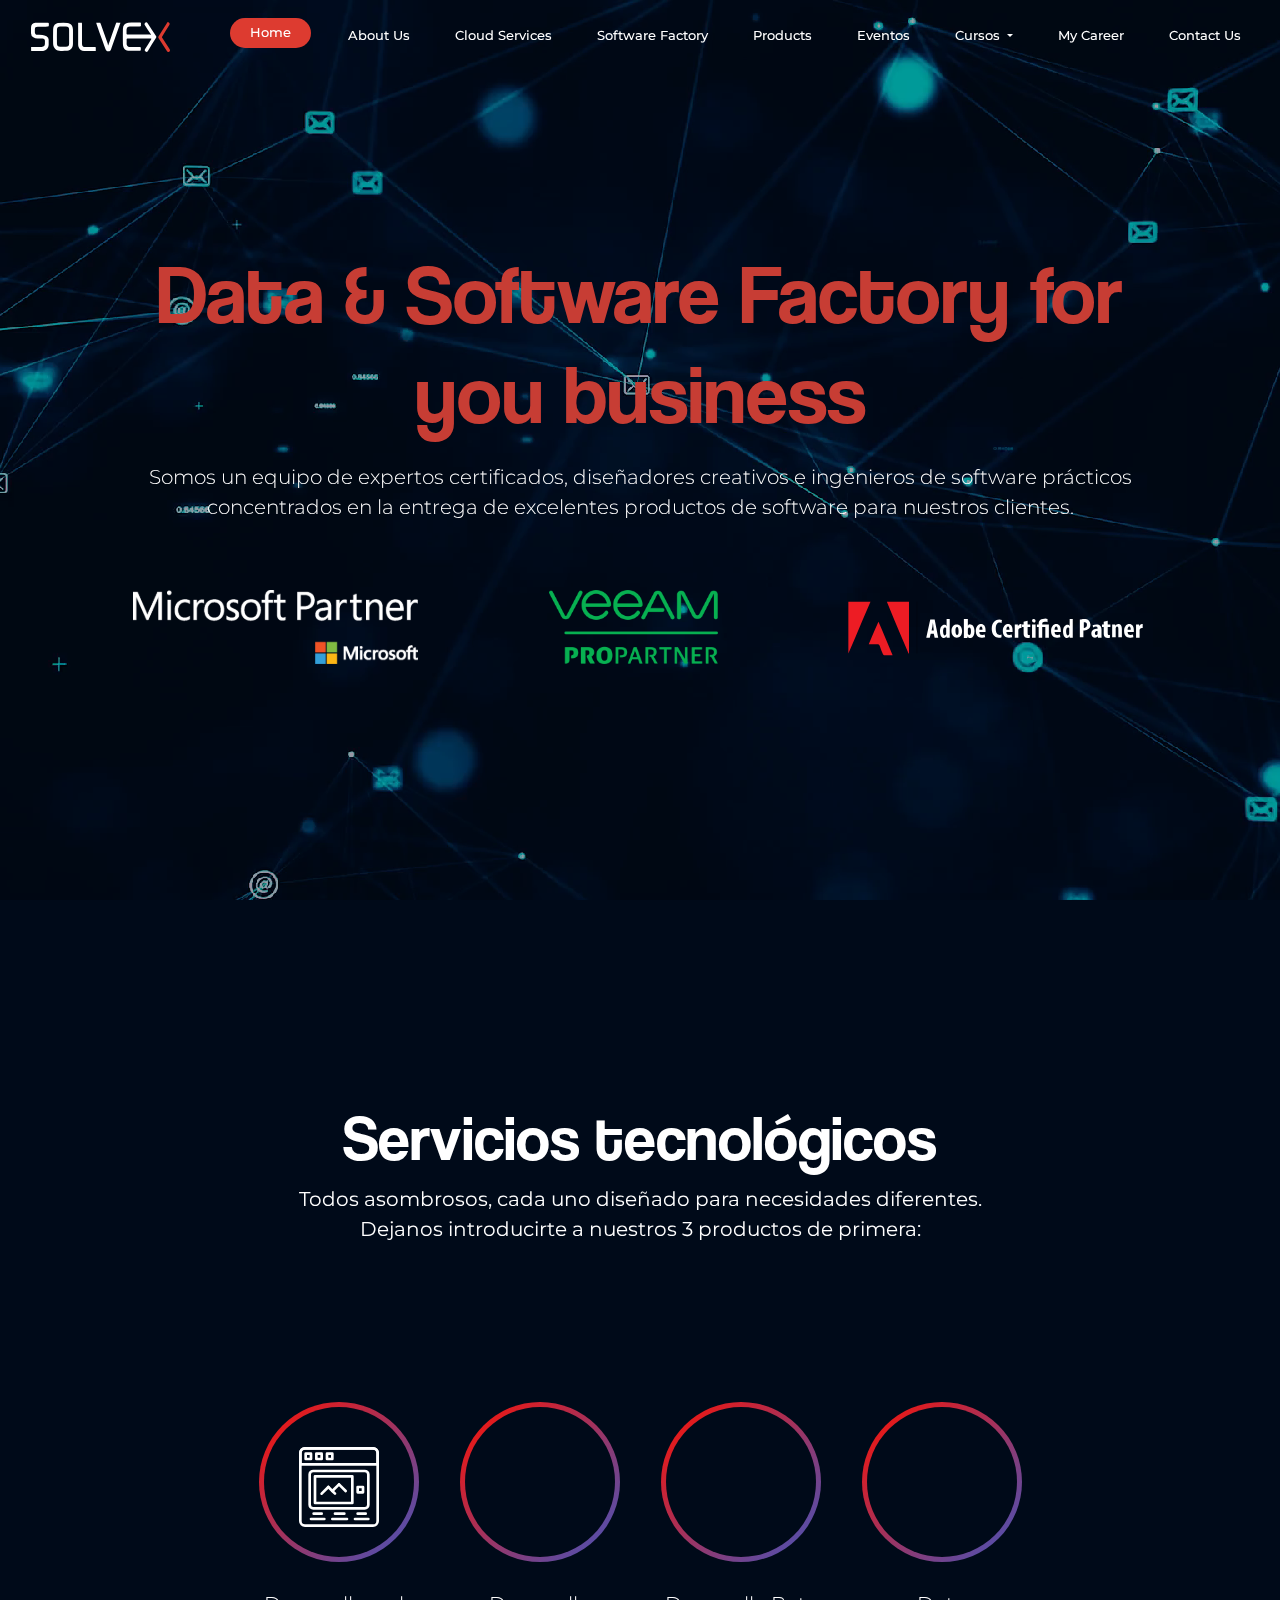
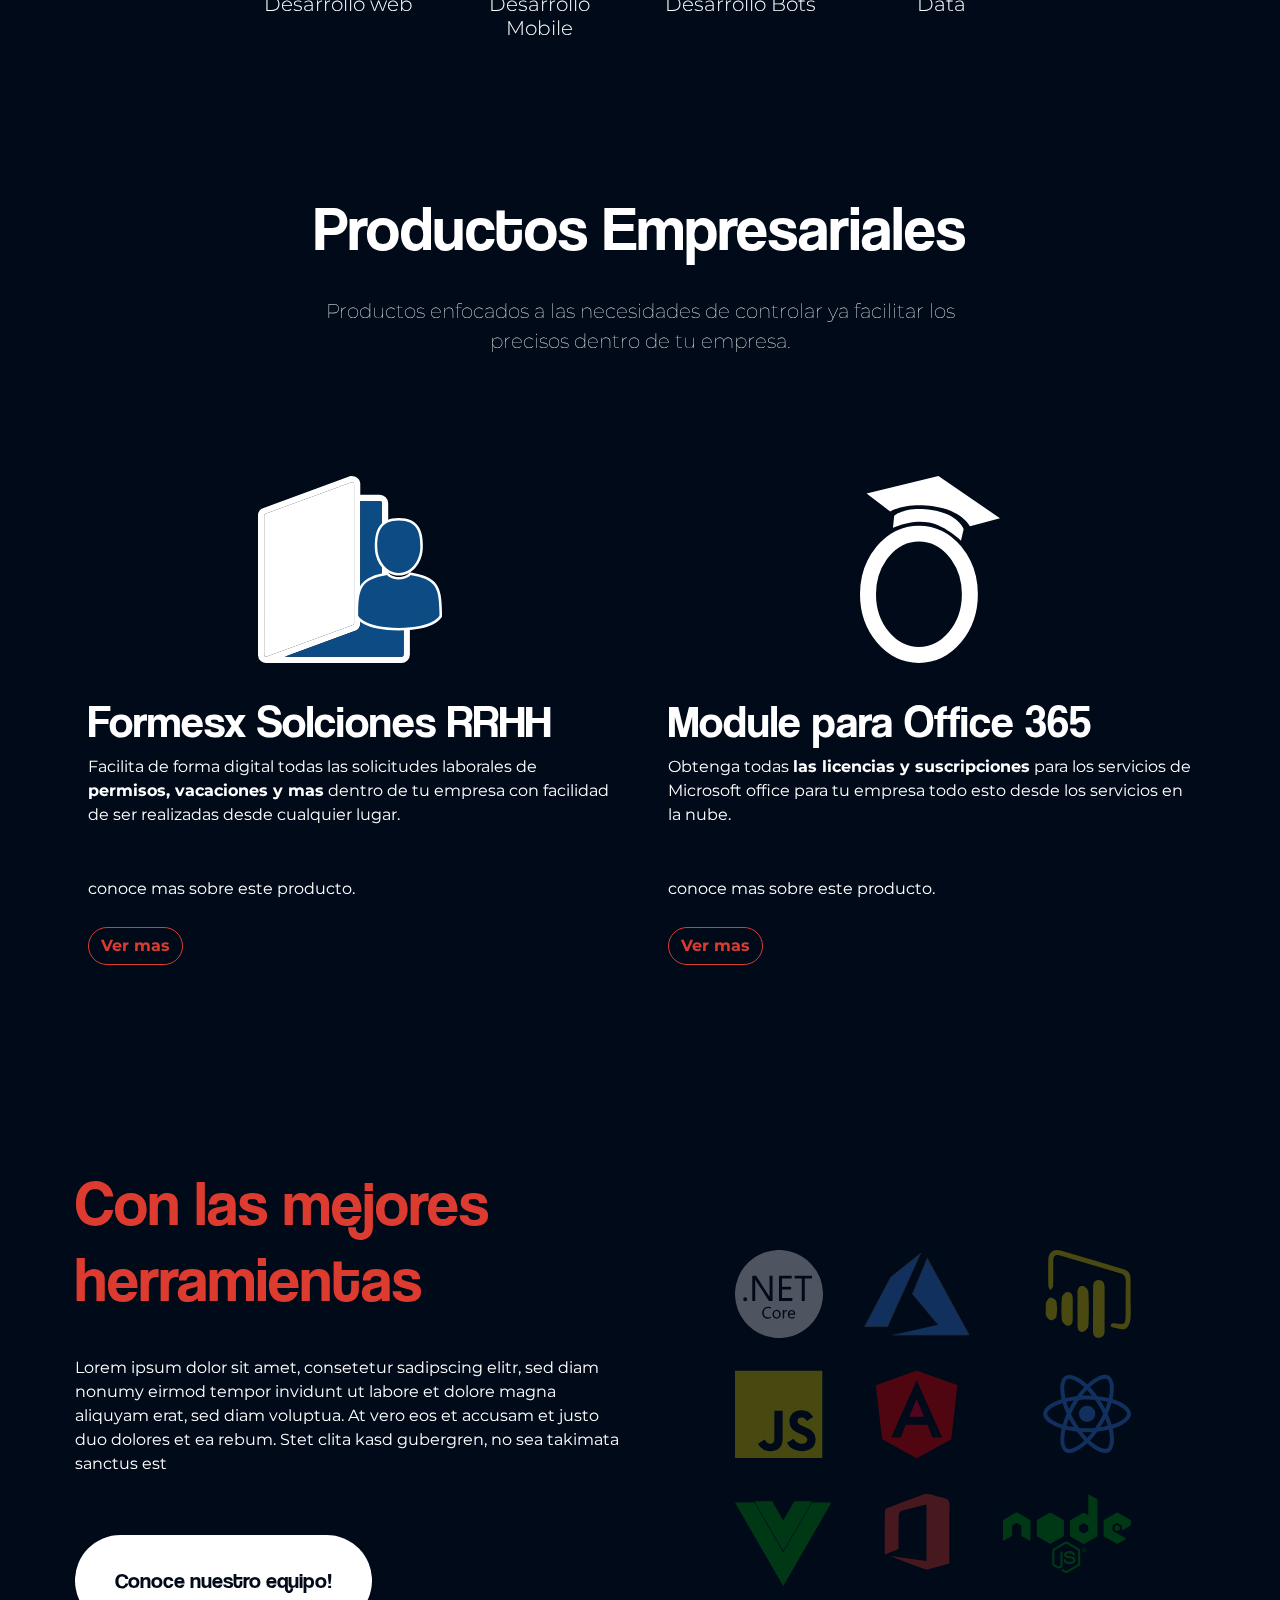
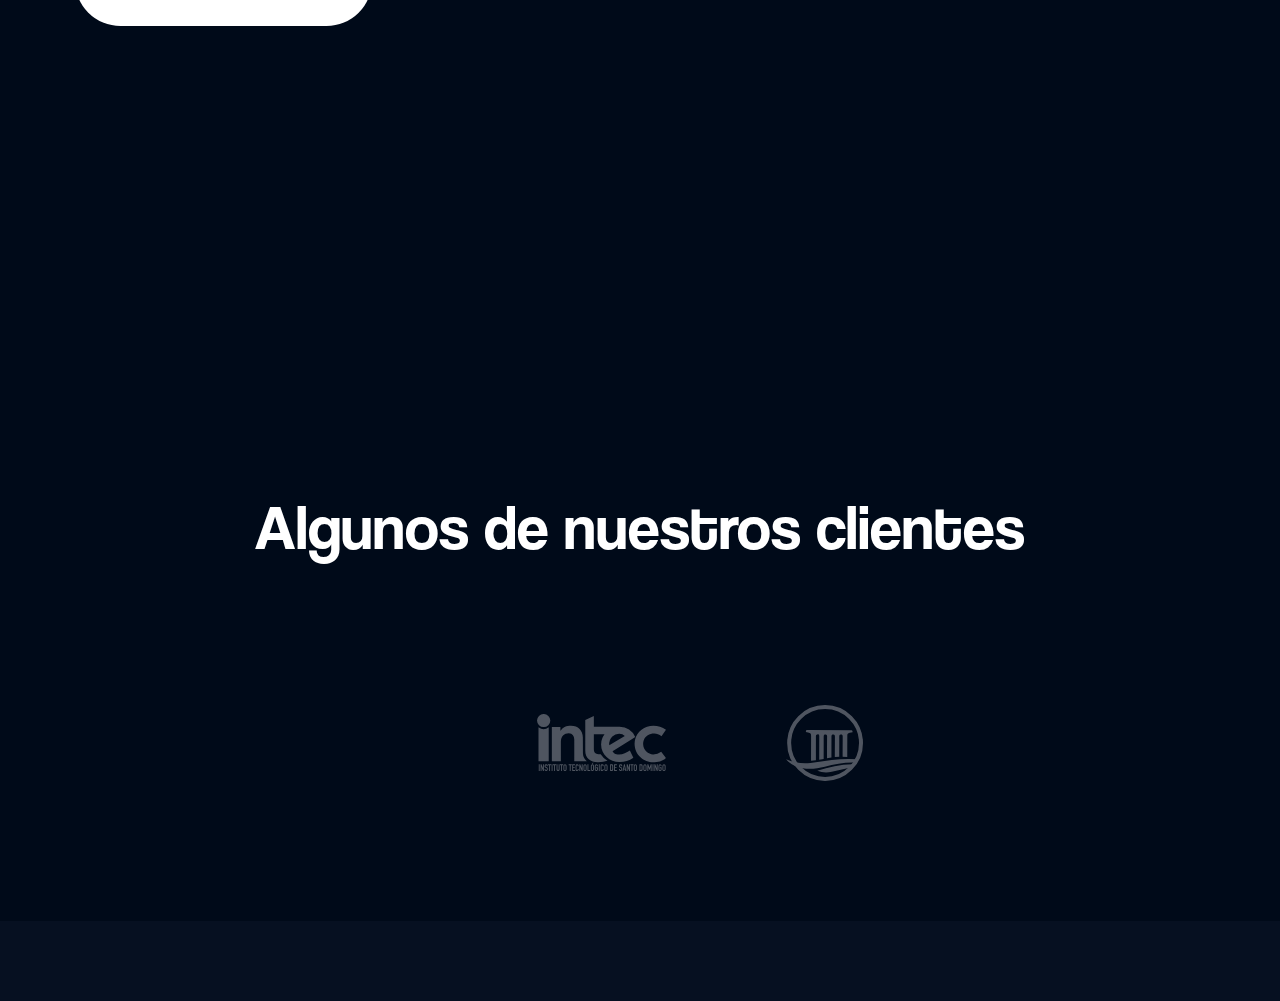
==== commit 959a47d7: "item tab no pad" ====
--- a/index.html
+++ b/index.html
@@ -105,13 +105,14 @@
               ingenieros de software prácticos concentrados en la entrega de
               excelentes productos de software para nuestros clientes.
             </p>
-            <p class="micro-indication rellax" data-rellax-speed="-3">
+            <!-- <p class="micro-indication rellax" data-rellax-speed="-3">
               Somos tu mejor aliado para tus proyectos, contáctanos.
             </p>
             <button class="btn cta-home rellax" data-rellax-speed="-4">
               Contactanos
               <img src="./assets/images/arrow-cta.svg" alt="solvex-arrow-cta" />
-            </button>
+            </button> -->
+            <img class="mt-5" src="./assets/images/patner-header.svg" alt="">
           </div>
         </div>
       </div>
--- a/css/style.css
+++ b/css/style.css
@@ -70,7 +70,8 @@
         height: 100%;
         width: 100%;
         object-fit: cover;
-        z-index: -1; }
+        z-index: -1;
+        left: 0; }
       html body header .navbar {
         background-color: transparent !important;
         padding-top: 15px;
@@ -112,7 +113,8 @@
         position: relative;
         padding-top: 14%; }
         html body header .all-pl .atsjcn {
-          background-color: transparent; }
+          background-color: transparent;
+          text-align: center; }
           html body header .all-pl .atsjcn h1 {
             font-family: coolvetica;
             color: #c73d34;
@@ -291,13 +293,13 @@
             font-family: coolvetica;
             font-size: 45px; }
           html body .content .products .title-up .btn {
-            width: 122px;
+            background-color: tranparent;
+            border: solid 1px #dd3b30;
+            font-weight: bold;
+            color: #dd3b30;
+            font-size: 16px;
             border-radius: 30px;
-            background-color: #fff;
-            font-weight: 600;
-            display: block;
-            margin: auto;
-            margin-top: 40px; }
+            margin-top: 10px; }
       html body .content .tools {
         margin-top: 200px; }
         html body .content .tools .item-sx .title {
@@ -549,7 +551,7 @@
           height: 100%;
           object-fit: cover; }
       html body #section-about .about-solvex .valuesx {
-        margin-top: 200px;
+        margin-top: 100px;
         color: #fff; }
         html body #section-about .about-solvex .valuesx .title {
           max-width: 1200px;
@@ -627,47 +629,55 @@
         color: #aaaaaa;
         font-size: 35px; }
       html body #section-about .content .title {
-        max-width: 800px;
-        margin-top: 200px; }
+        margin-top: 100px;
+        text-align: center; }
         html body #section-about .content .title span {
           margin-top: 20px !important; }
         html body #section-about .content .title p {
           margin-top: 10px; }
       html body #section-about .content .people {
         width: 100%;
-        margin-top: 100px;
         display: flex;
         flex-flow: row;
         flex-direction: row;
-        justify-content: space-between;
+        justify-content: space-evenly;
         flex: 1 1 auto; }
         html body #section-about .content .people .item {
           display: flex;
           flex-flow: column;
           flex-direction: column;
-          height: 320px;
           width: 320px;
-          position: relative; }
-          html body #section-about .content .people .item img {
+          position: relative;
+          text-align: center; }
+          html body #section-about .content .people .item .image {
             width: 100%;
-            height: 100%;
-            object-fit: cover;
-            object-fit: cover;
-            margin-bottom: 15px; }
+            height: 340px; }
+            html body #section-about .content .people .item .image img {
+              width: 100%;
+              height: 100%;
+              object-fit: cover;
+              object-fit: cover;
+              height: 100%;
+              width: 100%;
+              margin-bottom: 15px; }
           html body #section-about .content .people .item .social {
             width: 70px;
             height: 70px;
             border-radius: 60px;
             position: absolute;
             right: 30px;
-            bottom: 30px; }
+            bottom: 130px; }
+            html body #section-about .content .people .item .social img {
+              width: 100%;
+              height: 100%;
+              object-fit: cover; }
         html body #section-about .content .people span {
-          color: #fff; }
+          color: #fff;
+          margin-top: 30px; }
       html body #section-about .content .btn {
         width: 340px;
         display: block;
-        margin: auto;
-        margin-top: 100px !important; }
+        margin: auto; }
       html body #section-about .content .experience {
         margin-top: 100px; }
         html body #section-about .content .experience .item-sx {
@@ -1247,6 +1257,8 @@
   box-shadow: 0px 0px 40px rgba(0, 0, 0, 0.625); }
   .events-body .event-content .item-event p {
     margin: 0px !important; }
+  .events-body .event-content .item-event .description {
+    height: 140px; }
   .events-body .event-content .item-event .image {
     width: 100%;
     height: 186px;
@@ -1304,7 +1316,8 @@
         background-color: #737171; }
     .events-body .event-content .item-event .content-card .title {
       margin-top: 25px;
-      max-width: 340px; }
+      max-width: 340px;
+      height: 60px; }
       .events-body .event-content .item-event .content-card .title p {
         font-weight: 800;
         font-size: 20px; }
@@ -1515,24 +1528,18 @@
     padding-right: 15px; }
     html body .content-factory .container-atsj .nav-tabs .nav-item .item-tab {
       max-width: 260px;
-      padding: 43px 38px 28px 38px;
       align-items: center; }
       html body .content-factory .container-atsj .nav-tabs .nav-item .item-tab img:first-child {
         width: 70%; }
       html body .content-factory .container-atsj .nav-tabs .nav-item .item-tab p {
         font-size: 15px; }
-    html body .content-factory .container-atsj .nav-tabs .active .item-tab {
-      background-color: #091945;
-      box-shadow: 0px 40px 43px #000; }
-      html body .content-factory .container-atsj .nav-tabs .active .item-tab p {
-        color: white; }
+    html body .content-factory .container-atsj .nav-tabs .active .item-tab p {
+      color: white; }
   html body .content-factory .container-atsj .tab-content .tab-pane .item-definition .left .image-item {
     margin-top: 100px; }
     html body .content-factory .container-atsj .tab-content .tab-pane .item-definition .left .image-item img {
       width: 80%; }
   html body .products .container-atsj .nav-tabs .nav-item .item-tab {
-    min-width: 300px;
-    min-height: 420px;
     align-items: flex-start; }
     html body .products .container-atsj .nav-tabs .nav-item .item-tab .title h3 {
       font-size: 25px; }
@@ -1552,14 +1559,10 @@
     justify-content: space-around; }
   html body .content-factory .container-atsj .title h2 {
     font-size: 35px; }
-  html body .content-factory .container-atsj .nav-tabs .nav-item .item-tab {
-    max-width: 215px;
-    min-height: 311px;
-    padding: 13px 8px 28px 8px; }
-    html body .content-factory .container-atsj .nav-tabs .nav-item .item-tab h3 {
-      margin-top: 15px; }
-    html body .content-factory .container-atsj .nav-tabs .nav-item .item-tab p {
-      font-size: 12px; }
+  html body .content-factory .container-atsj .nav-tabs .nav-item .item-tab h3 {
+    margin-top: 15px; }
+  html body .content-factory .container-atsj .nav-tabs .nav-item .item-tab p {
+    font-size: 12px; }
   html body .content-factory .container-atsj .tab-content .tab-pane .item-definition .left .title h3 {
     font-size: 35px; }
   html body .products .container-atsj .nav-tabs .nav-item .item-tab {
@@ -1737,11 +1740,12 @@
   html body .cost h3 {
     font-size: 50px; }
   html body #section-about .about-solvex .valuesx .item {
-    width: 100%; }
+    margin: 30px auto; }
   html body #section-about .content .people {
     display: flex;
     flex-flow: column;
-    flex-direction: column; }
+    flex-direction: column;
+    align-items: center; }
     html body #section-about .content .people .item {
       max-width: 100%; }
   html body #section-about .content .experience .item-sx {
@@ -1903,8 +1907,6 @@
         html body .content-factory .accordion .card .collapse .card-body .example-factory .row p,
         html body .content-factory .accordion .card .collapsing .card-body .example-factory .row p {
           font-weight: 200; }
-  html body #section-about .about-solvex .valuesx .item {
-    width: 100%; }
   html body #section-about .content .title {
     margin-top: 0px !important;
     margin-bottom: 0 !important; }
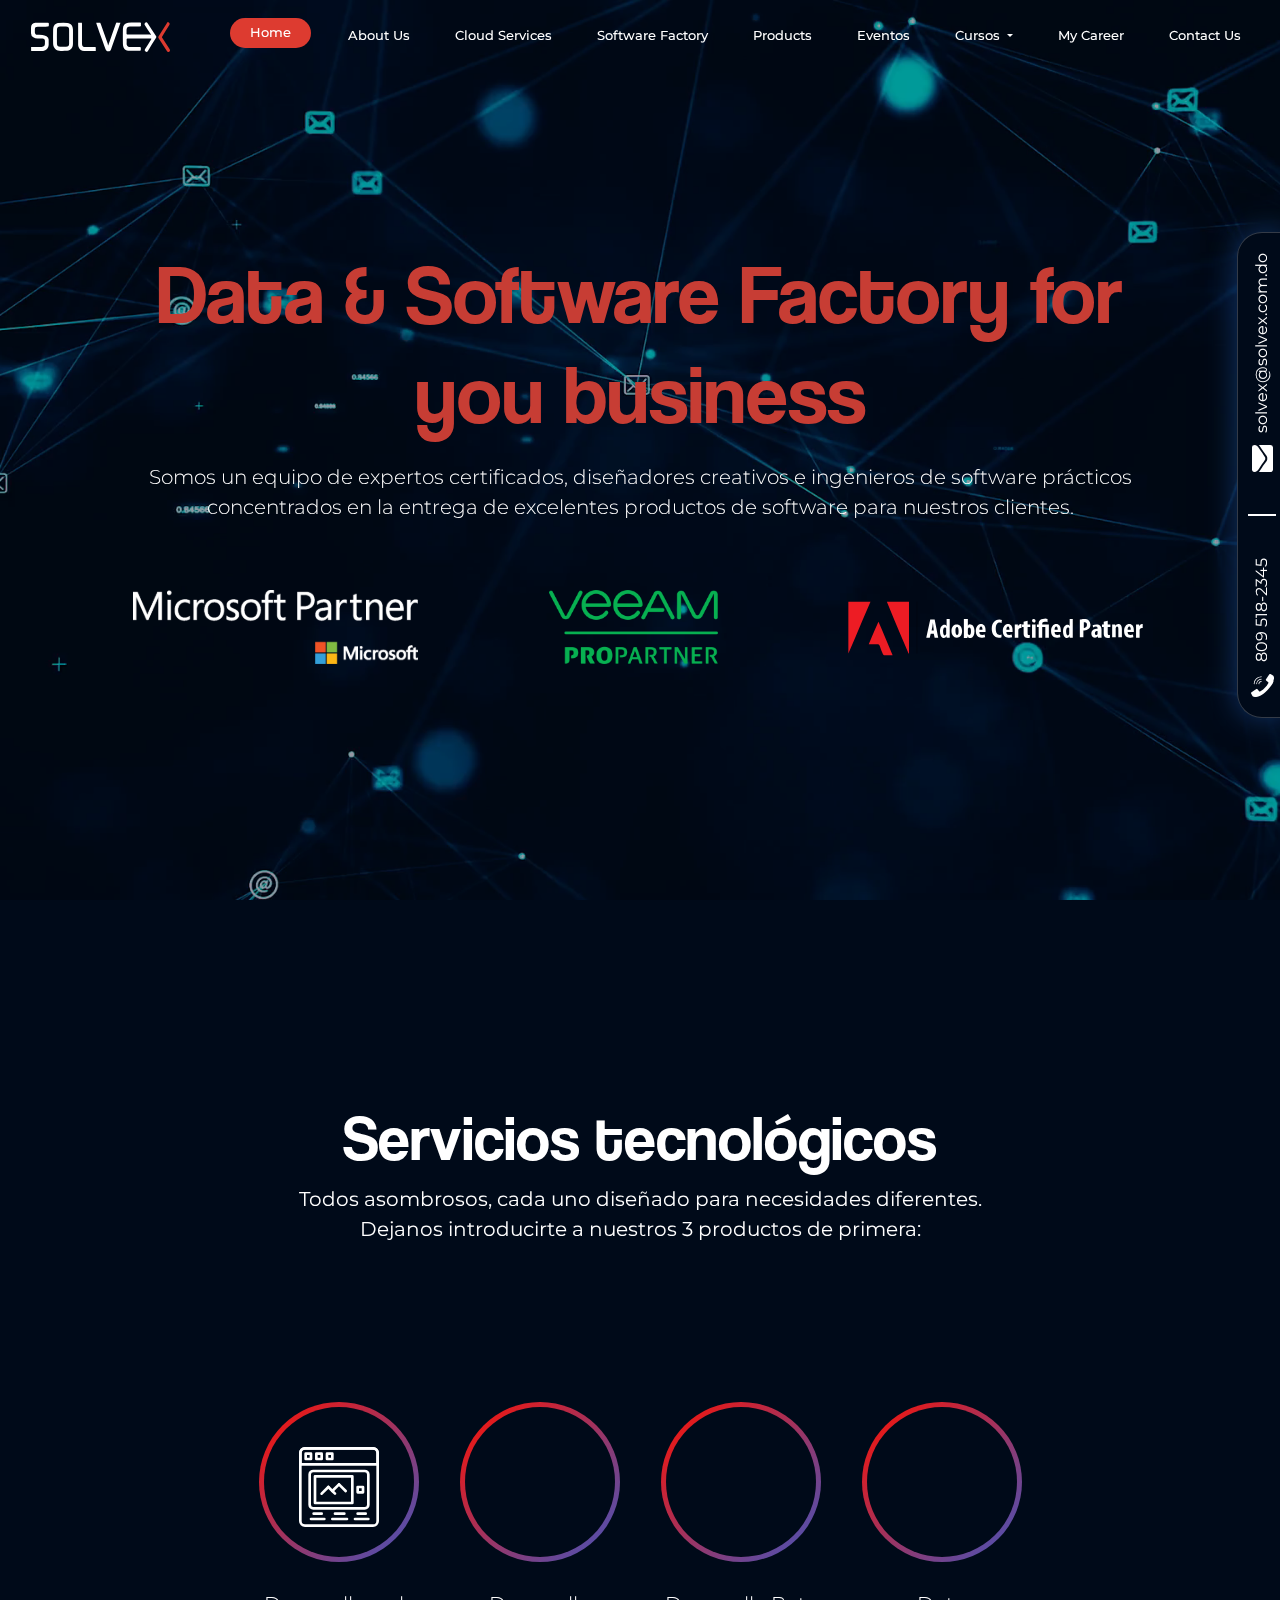
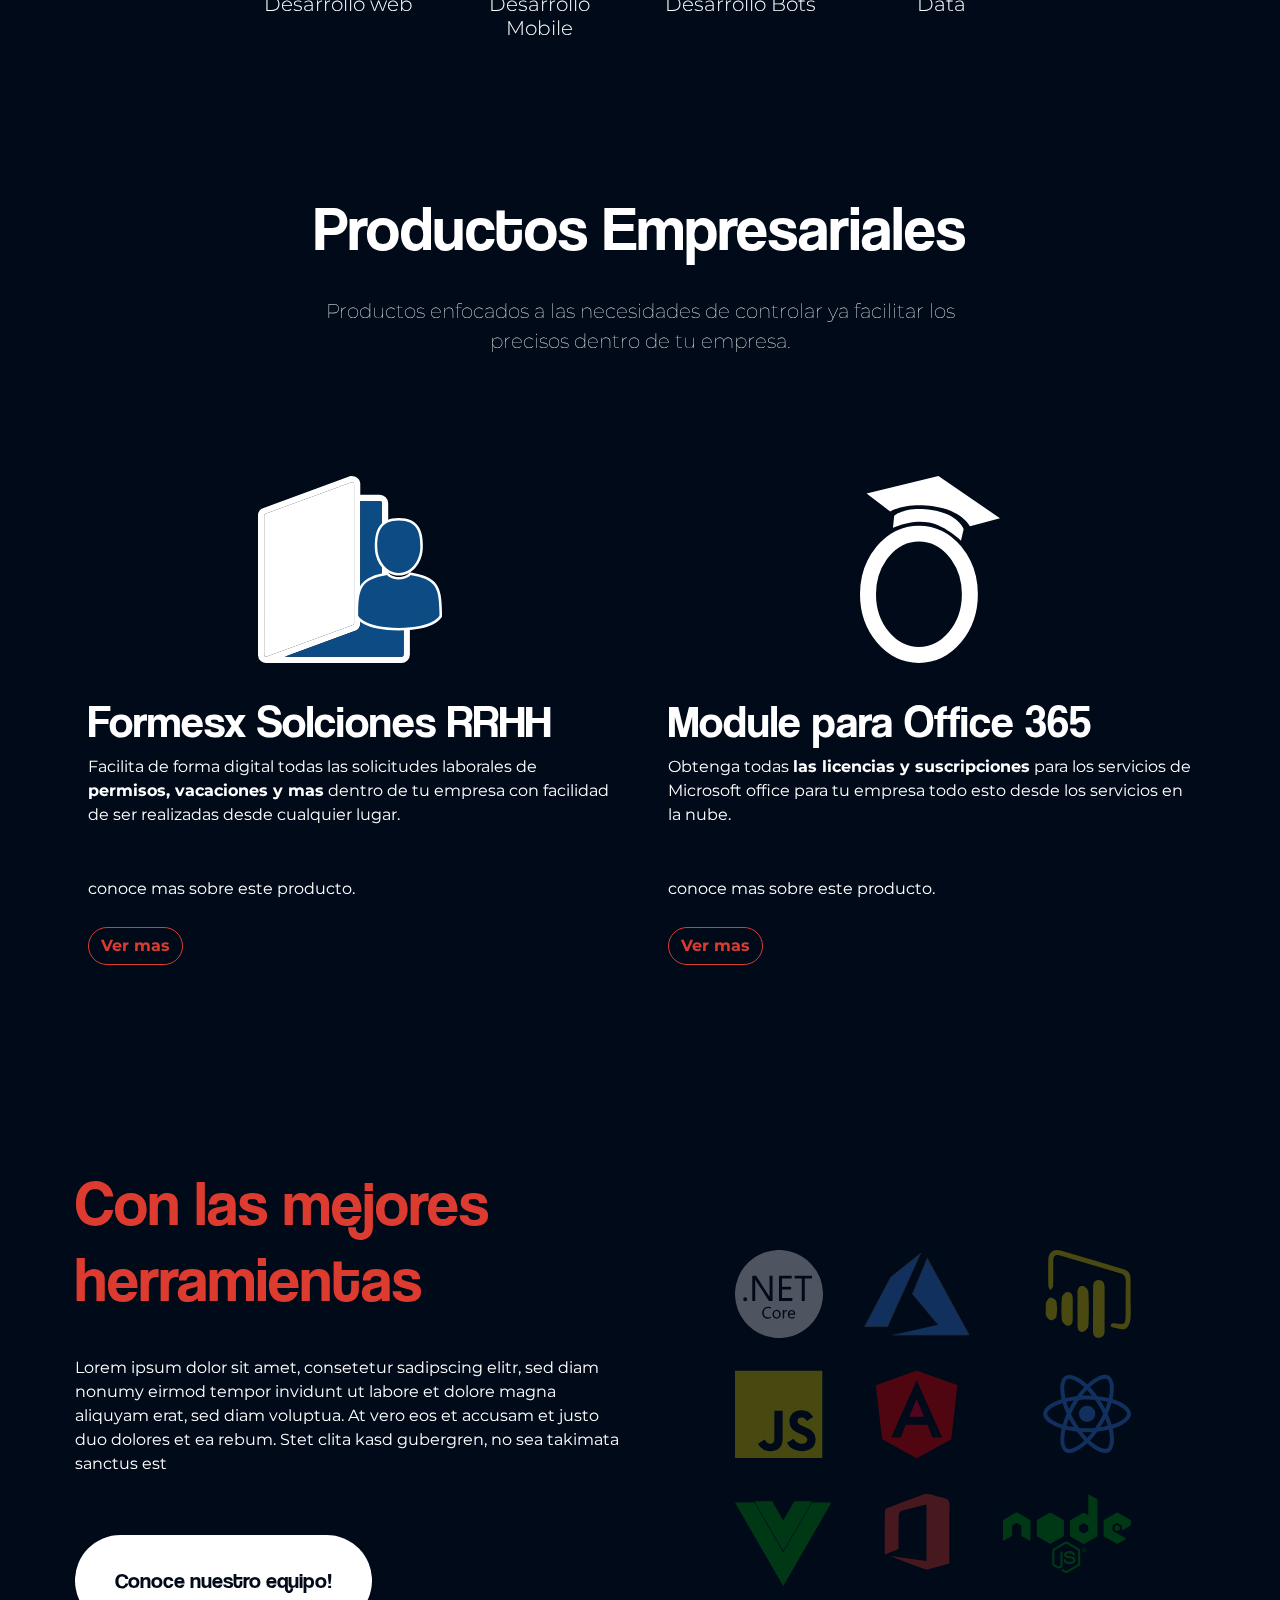
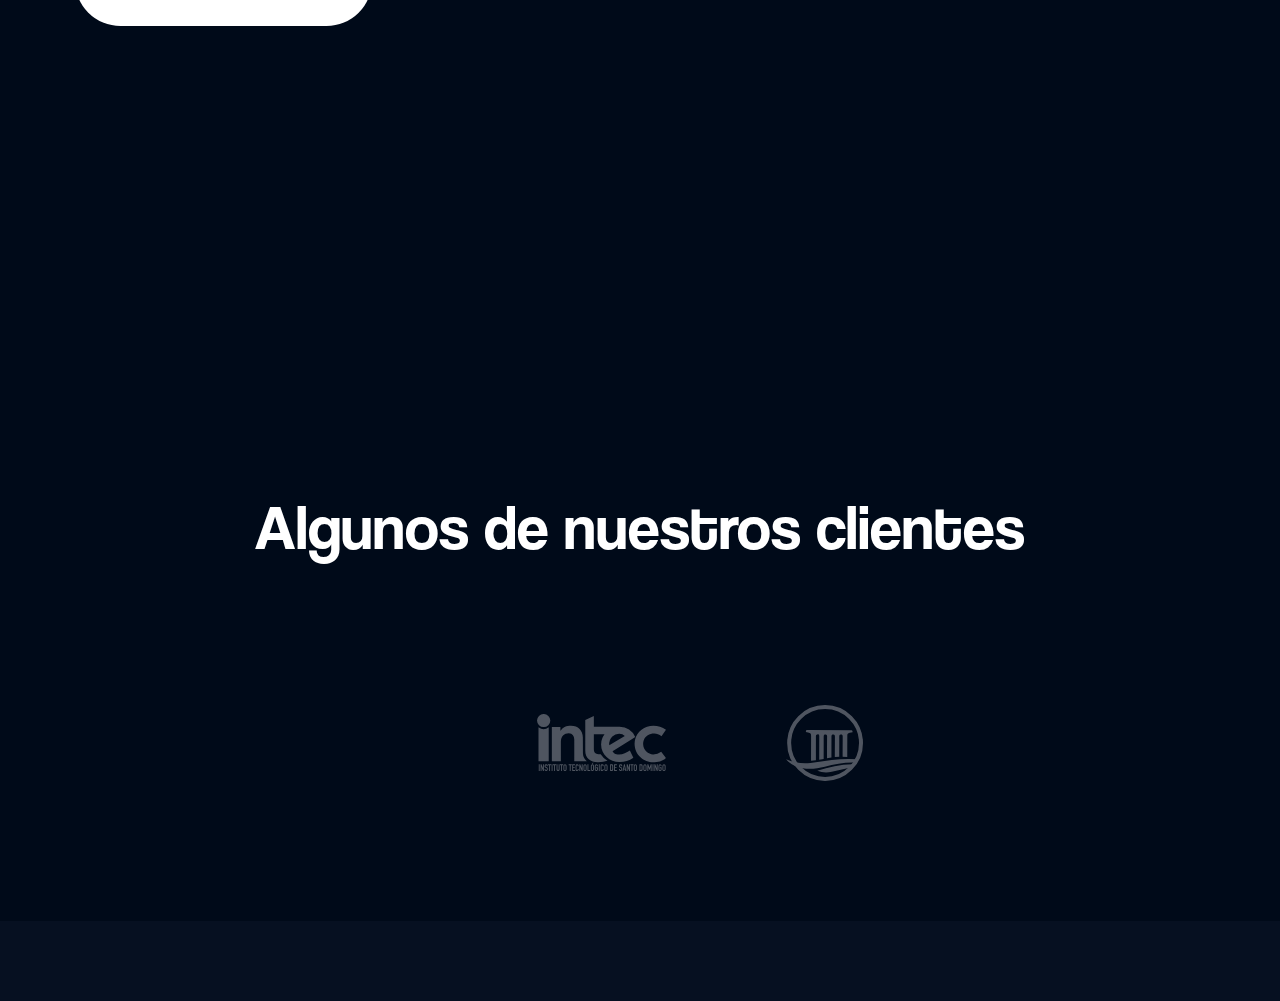
==== commit 587d33db: "itembg & bototn right" ====
--- a/index.html
+++ b/index.html
@@ -15,6 +15,13 @@
   </head>
 
   <body>
+    <div class="mask">
+      <div class="contact-float">
+        <a href="tel:809 518-2345"><img src="./assets/images/phone.svg" alt=""> 809 518-2345</a>
+        <div class="divider"></div>
+        <a href="mailto:solvex.com.do"><img src="./assets/images/mail-float.svg" alt=""> solvex@solvex.com.do</a>
+      </div>
+     </div>
     <div class="magic"></div>
     <header>
       <!-- <img
@@ -118,7 +125,7 @@
       </div>
     </header>
     <section class="content">
-       
+     
       <!-- <div class="us rellax">
         <img
           class="clouds cloud-1  rellax"
@@ -278,7 +285,7 @@
       <div class="tools">
         <div class="container container-atsj">
           <div class="row">
-            <div class="col-sm-12 col-lg-6">
+            <div class="col-sm-12 col-lg-6 order-mobile">
               <div class="item-sx">
                 <div class="title">
                   <h3>Con las mejores herramientas</h3>
--- a/css/style.css
+++ b/css/style.css
@@ -51,6 +51,37 @@
     font-family: "Montserrat", sans-serif;
     overflow-x: hidden;
     position: relative; }
+    html body .mask {
+      position: fixed;
+      top: 50%;
+      right: -225px;
+      padding: 0;
+      transform: rotate(-90deg);
+      z-index: 99; }
+      @media screen and (max-width: 991px) {
+        html body .mask {
+          display: none; } }
+      html body .mask .contact-float {
+        display: flex;
+        flex-flow: row;
+        flex-direction: row;
+        width: 486px;
+        justify-content: space-between;
+        box-shadow: 0 0 30px rgba(33, 98, 196, 0.486);
+        border: solid 1px rgba(255, 255, 255, 0.205);
+        border-top-left-radius: 25px;
+        border-top-right-radius: 25px;
+        padding: 10px 20px;
+        align-items: center;
+        background-color: #000A19; }
+        html body .mask .contact-float .divider {
+          width: 2px;
+          height: 28px;
+          background-color: #fff; }
+        html body .mask .contact-float a {
+          color: #fff; }
+          html body .mask .contact-float a img {
+            margin-right: 8px; }
     html body .container-atsj {
       max-width: 1200px; }
     html body .container-extend {
@@ -1586,18 +1617,18 @@
     display: none !important; }
   html body .container {
     padding: 25px; }
-  html body header .navbar .container-atsj {
+  html body header .navbar .container-extend {
     padding: 0 !important; }
-    html body header .navbar .container-atsj .navbar-nav {
+    html body header .navbar .container-extend .navbar-nav {
       display: block;
       padding: 35px 15px 15px 0; }
-      html body header .navbar .container-atsj .navbar-nav .navbar-brand img {
+      html body header .navbar .container-extend .navbar-nav .navbar-brand img {
         width: 110px; }
-      html body header .navbar .container-atsj .navbar-nav li .active {
+      html body header .navbar .container-extend .navbar-nav li .active {
         background: transparent;
         color: #dd3b30 !important;
         position: relative; }
-        html body header .navbar .container-atsj .navbar-nav li .active::before {
+        html body header .navbar .container-extend .navbar-nav li .active::before {
           content: " ";
           position: absolute;
           top: 11px;
@@ -1668,6 +1699,8 @@
       margin: 0 !important; }
       html body .content .services .row .description {
         margin-bottom: 60px; }
+  html body .content .tools .order-mobile {
+    order: 2; }
   html body .content .tools .item-sx {
     text-align: center;
     display: block;
@@ -1685,6 +1718,7 @@
     display: block;
     margin: auto;
     margin-top: 110px;
+    width: 100%;
     float: none !important; }
   html body .content .cost .items .left {
     margin-right: 0; }
@@ -2076,8 +2110,6 @@
         margin-bottom: 18px !important; }
       html body .content .tools .item-sx .paraf {
         margin-top: 0; }
-    html body .content .tools .item-bg {
-      display: none !important; }
   html body .content .patner {
     margin-top: 70px !important; }
     html body .content .patner .item-sx img {
